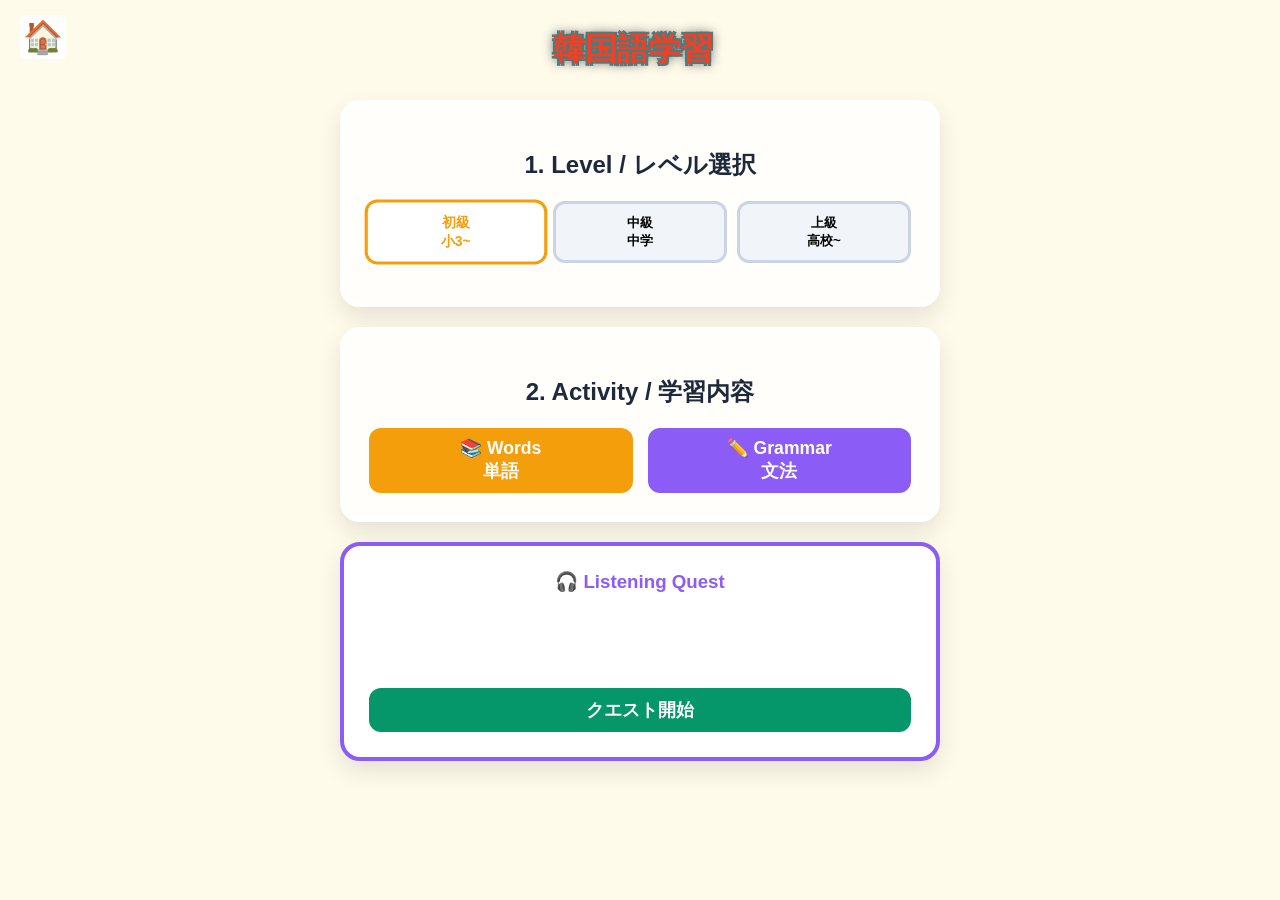
==== index.html @ 15a16f41 "Change the index file’s cords 単語学習ページランダム学習追加 TOPページに発音クエストゲーム学習追加" ====
<!doctype html>
<meta name="google" content="notranslate">
<head>
  <meta charset="UTF-8">
  <meta name="viewport" content="width=device-width, initial-scale=1.0">
  <title>韓国語学習</title>
   <style>
    :root {
      --bg-image: url('https://raw.githubusercontent.com/JSXAGI/korean-study/main/korean.jpeg');
      --bg-color: #fef3c7;
      --surface-color: rgba(255, 255, 255, 0.8);
      --text-color: #1e293b;
      --primary-color: #f59e0b;
      --secondary-color: #8b5cf6;
      --accent-color: #10b981;
      --header-height: 100px;
    }  
    * { box-sizing: border-box; font-family: 'Segoe UI', Meiryo, sans-serif; }
      body, html { 
      margin: 0; 
      padding: 0; /* paddingを0にして、container側で調整します */
      min-height: 100vh;
      background-color: var(--bg-color);
      background-image: var(--bg-image);
      background-size: cover;
      background-position: left 20% center !important;
      background-attachment: fixed; /* 背景を固定 */
      background-repeat: no-repeat;
      color: var(--text-color); 
      overflow-x: hidden; 
      }

    .app-header {
      position: fixed; top: 0; left: 0; right: 0; height: var(--header-height);
      background-color: #ffffff00; display: flex; align-items: center; padding: 0 0px;
	  }
	  .home-link {
	  pointer-events: auto;
      position: absolute !important;
      left: 20px !important; /* 50だと寄りすぎなので20に */
      top: 15px !important;
      background: white; color: var(--primary-color); padding: 3px 3px; border-radius: 5px;
      font-weight: bold; font-size: 2rem; border: none; cursor: pointer; display: flex; align-items: center; gap: 8px;
	  }

    .main-content { margin-top: calc(var(--header-height) + 20px); padding: 100px; max-width: 800px; margin: auto; }
    
	.card { background: var(--surface-color); border-radius: 20px; padding: 25px; box-shadow: 0 10px 25px rgba(0,0,0,0.1); border: 4px solid #fff; margin-bottom: 20px; }
    
    .level-selector { display: grid; grid-template-columns: repeat(3, 1fr); gap: 10px; margin: 15px 0; }
    .btn-lvl { padding: 10px; border-radius: 12px; border: 3px solid #cbd5e1; font-weight: bold; cursor: pointer; background: #f1f5f9; }
    .btn-lvl.active { border-color: var(--primary-color); background: white; color: var(--primary-color); transform: scale(1.05); }
    .btn { cursor: pointer; border: none; border-radius: 12px; padding: 10px; font-weight: bold; font-size: 1.1rem; 
	display: inline-flex; align-items: center; justify-content: center; transition: 0.2s; }
    .btn-primary { background-color: var(--primary-color); color: white; width: 100%; }
    
    .lang-row { background: #f8fafc; padding: 10px 15px; border-radius: 15px; margin-bottom: 8px; border: 1px solid #e2e8f0; }
    .lang-label { font-size: 0.75rem; color: #64748b; font-weight: bold; }
    .lang-text { font-size: 1.6rem; font-weight: bold; display: flex; justify-content: space-between; align-items: center; }
    /* スピーカーボタンの押しやすさを少し向上（安定版） */
.btn-speak {
  background: #e2e8f0; 
  border: none; 
  padding: 12px 16px !important; /* 少し広げる */
  border-radius: 8px; 
  cursor: pointer; 
  font-size: 1.4rem !important; /* 1.2から1.4へ微増 */
}
    
    .hidden { display: none; }
    .text-center { text-align: center; }
    .badge { padding: 4px 12px; border-radius: 20px; font-size: 0.8rem; background: var(--secondary-color); color: white; margin: 2px; display: inline-block; }
	
	/* --- アクセシビリティ強化：マウスが見えやすい工夫 --- */

/* 1. ボタンにマウスが乗った時に、劇的に色を変えて大きくする */
.btn:hover, .btn-speak:hover {
  background-color: #ff9800 !important; /* 目立つオレンジ色 */
  color: white !important;              /* 文字を白くしてクッキリ */
  transform: scale(1.15);              /* ボタンを1.15倍に拡大 */
  box-shadow: 0 0 25px rgba(255, 152, 0, 0.8); /* オレンジ色の光を放つ */
  z-index: 10;                         /* 他の要素より前に出す */
  transition: all 0.2s ease-in-out;    /* 動きを滑らかに */
}

/* 2. マウスカーソルを常に「指差しマーク」にする（見つけやすくするため） */
body {
  cursor: pointer; 
}

/* 3. 単語や文法の文字サイズを少しだけ大きくして、読みやすくする */
.lang-text {
  font-size: 1.25rem;
  font-weight: 500;
}

/* --- 追加のアクセシビリティ改善：コントラストとボタン強化 --- */

/* 1. 【単語学習】下の「←」「Next」ボタンを巨大化してクッキリさせる */
#vocabulary-view .btn {
  font-size: 1.6rem !important; /* 矢印と文字を大きく */
  font-weight: 800 !important; /* 極太にする */
  padding: 20px 10px !important;
  border: 3px solid #64748b !important; /* 濃いグレーの枠線で存在感を出す */
  background-color: #ffffff !important; /* 背景を白にしてコントラストを上げる */
  color: #1e293b !important;
}

/* 3. 【文法学習】英語部分の読みやすさを改善 */
[id^="g-en-"] {
  font-family: 'Verdana', 'Arial', sans-serif !important;
  font-weight: 700 !important; /* 太字に */
  color: #0f172a !important;   /* 真っ黒に近い紺 */
  display: inline-block;
  margin-left: 5px;
}

/* 4. 文法カード内の説明文（日本語）を読みやすく */
.card div[style*="color: #444"], 
.card span[style*="color: #666"] {
  color: #1e293b !important; /* 文字色を濃く */
  font-size: 1.1rem !important; /* 少し大きく */
  line-height: 1.6 !important; /* 行間を広げて読みやすく */
}

/* 5. ボディの背景を少しだけ落ち着かせて眩しさを抑える（任意） */
body {
  background-color: #fffbeb !important; /* 柔らかいクリーム色（#fef3c7より少し白に近い） */
}
/* --- アクセシビリティ最終調整：コントラストと巨大ボタン --- */

/* 1. 【単語学習】ボタンを「見やすく、かつ、うるさくない」デザインに改善 */
#vocabulary-view .btn {
  font-size: 1.3rem !important;  /* 少しサイズを落とす */
  font-weight: 700 !important;   /* 適度な太字 */
  padding: 12px 18px !important;
  border: 2px solid #94a3b8 !important; /* 枠線を細く、色をマイルドに */
  background-color: rgba(255, 255, 255, 0.9) !important; /* わずかに透明感 */
  color: #334155 !important;    /* 落ち着いた濃いグレー */
  min-width: 150px;
  box-shadow: 0 4px 6px rgba(0,0,0,0.05); /* 影を柔らかく */
  letter-spacing: 1px;
}

/* マウスが乗った時だけ、元気に反応するようにする */
#vocabulary-view .btn:hover {
  background-color: #f59e0b !important; /* 乗った時だけオレンジに */
  color: white !important;
  border-color: #f59e0b !important;
}

/* 2. 【文法学習】韓国語（メイン）をシャープで見やすく調整 */
[id^="g-ko-"] {
  color: #9a3412 !important;    /* 視認性の高い濃い色 */
  font-size: 1.5rem !important; /* ほどよい大きさに微調整 */
  font-weight: 600 !important;  /* ★太さを抑えて文字の潰れを防止 */
  letter-spacing: 0.05em !important; /* ★文字の間隔を広げてクッキリさせる */
  display: block;
  line-height: 1.4;
  margin: 5px 0;
}

/* 3. 【文法学習】英語（米語）をクッキリした紺色に */
[id^="g-en-"] {
  font-family: 'Verdana', sans-serif !important;
  font-weight: 700 !important;
  color: #1e3a8a !important;    /* 濃い青 */
}

/* 4. 【文法学習】韓国語の「解説文（日本語）」を真っ黒にして読みやすく */
.card span[style*="color: #666"],
.card div[style*="margin-top: 10px"] span {
  color: #000000 !important;    /* 最高のコントラスト（黒） */
  font-size: 1.2rem !important; /* 文字サイズをアップ */
  font-weight: 500 !important;
  line-height: 1.6 !important;
}
/* --- 文法カードのタイトル（「基本の挨拶」など）をクッキリさせる --- */

/* タイトル部分の透明度をなくし、背景色をつけて目立たせる */
.card div[style*="font-size: 0.8rem"] {
  font-size: 1.1rem !important;    /* 文字を大きく */
  color: #ffffff !important;       /* 文字は白 */
  background-color: #8b5cf6 !important; /* 背景を紫（セカンダリーカラー）に */
  display: inline-block;
  padding: 4px 12px;
  border-radius: 8px;
  opacity: 1 !important;           /* 透明度を解除してハッキリ */
  margin-bottom: 12px !important;
  font-weight: bold !important;
  box-shadow: 2px 2px 4px rgba(0,0,0,0.1);
}
/* --- スマホ専用：デザイン修正（原本コピー用） --- */
@media screen and (max-width: 600px) {
    /* 1. 画面全体の余白を削る（PC用の40pxが広すぎたため） */
    body, html { padding: 0 !important; }
    .main-content { padding: 10px 5px !important; margin-top: 80px !important; }

    /* 2. ヘッダーの「終了方法」ボックスをスマホでは完全に隠す */
    .app-header div[style*="width: 650px"] {
        display: none !important;
    }

    /* 3. 白いカードの固定高さを解除（これで重なりが消えます） */
    .card {
        width: 95% !important;
        height: auto !important;
        min-height: auto !important;
        padding: 20px 10px !important;
        margin: 10px auto !important;
        display: block !important;
    }

    /* 4. レベル選択（初級・中級・上級）を横長の大きなボタンにして並べる */
    .level-selector {
        display: flex !important;
        flex-direction: column !important;
        gap: 12px !important;
        height: auto !important;
        writing-mode: horizontal-tb !important;
    }

    .btn-lvl {
        width: 100% !important;
        height: 75px !important; /* 押しやすい高さ */
        min-height: 75px !important;
        writing-mode: horizontal-tb !important;
        font-size: 1.25rem !important;
        display: flex !important;
        align-items: center !important;
        justify-content: center !important;
        border-radius: 12px !important;
        position: static !important; /* 重なり防止 */
        transform: none !important;
        margin: 0px !important;
    }

    /* 5. 下の「単語・文法」ボタンを横並びで大きく */
    .activity-select {
        display: flex !important;
        flex-direction: row !important;
        gap: 10px !important;
        width: 100% !important;
    }

    .btn-act {
        width: 48% !important;
        height: 120px !important;
        font-size: 1.1rem !important;
    }

    /* 6. おまじない：タップ時の青い影と枠を消す */
    button, .audio-btn, .nav-btn {
        -webkit-tap-highlight-color: transparent;
        outline: none;
    }

    /* 7. 中学生向けの洗練された文字サイズ調整 */
    .display-word, .kiswahili-text {
        font-size: 1.3rem !important;
        line-height: 1.3 !important;
        color: #5d4037 !important;
    }

    .language-label {
        font-size: 0.7rem !important;
        color: #999 !important;
        margin-bottom: 2px !important;
    }
} /* ← ここで600px以下の設定を閉じます */
	/* ここから下を既存の style の最後に追加してください */

@media screen and (max-width: 480px) {
    /* スマホ版だけの特別な設定 */
    
    body {
        padding: 10px; /* 画面端の余白を少し詰める */
        background-color: #fcfaf5; /* 優しい色に */
    }

    /* 文字を全体的に少し小さく、上品に */
    h2, .level-select-title {
        font-size: 1.1rem !important;
        margin-bottom: 15px !important;
    }

    /* 各カードの調整 */
    #words-page .card, #grammar-page .card, .level-card {
        padding: 18px !important;
        border-radius: 15px !important;
        box-shadow: 0 4px 12px rgba(0,0,0,0.05) !important;
    }

    /* 単語・例文の文字サイズを「中学生向け」に微調整 */
    .display-word, .kiswahili-text {
        font-size: 1.3rem !important; /* 少し小さく */
        line-height: 1.3 !important;
        color: #5d4037 !important; /* 濃い茶色で知的に */
    }

    /* ラベル（English, 日本語など）を控えめに */
    .language-label {
        font-size: 0.7rem !important;
        color: #999 !important;
        margin-bottom: 2px !important;
    }

    /* ボタン類をスッキリさせる */
    .btn, .nav-btn {
        padding: 8px 15px !important;
        font-size: 0.9rem !important;
        border-radius: 8px !important;
    }

    /* スピーカーアイコンのサイズ調整 */
    .audio-icon {
        width: 32px !important;
        height: 32px !important;
    }
}
    /* クエストエリア */
    #quest-area { border: 4px solid var(--secondary-color); background: #fff; }
	
  </style>
  <meta name="viewport" content="width=device-width, initial-scale=1.0, maximum-scale=1.0, user-scalable=no">
</head>

<body>
 <header class="app-header">
    <button class="home-link" onclick="showView('home')">
      🏠
    </button>
    
    <div style="flex-grow: 1; text-align: center; color: #EF4123; text-shadow: 2px 2px 0px #4d7b80, 2px -2px 0px #4d7b80, -2px 2px 0px #4d7b80, -2px -2px 0px #4d7b80, 0px 0px 12px rgba(0,0,0,0.9); font-weight: bold; font-size: 2rem; margin-right: 15px;" id="mode-title">韓国語学習</div>
  </header>

<main class="main-content">
    <div id="home-view">
      <div class="card text-center">
        <h2>1. Level / レベル選択</h2>
        <div class="level-selector">
          <button class="btn-lvl active" id="lvl-Beginner" onclick="setLevel('Beginner')">初級<br>小3~</button>
          <button class="btn-lvl" id="lvl-Intermediate" onclick="setLevel('Intermediate')">中級<br>中学</button>
          <button class="btn-lvl" id="lvl-Advanced" onclick="setLevel('Advanced')">上級<br>高校~</button>
        </div>
      </div>
      <div class="card text-center">
        <h2>2. Activity / 学習内容</h2>
        <div style="display: grid; grid-template-columns: 1fr 1fr; gap: 15px;">
          <button class="btn btn-primary" onclick="showView('vocabulary')">📚 Words<br>単語</button>
          <button class="btn btn-primary" style="background-color: var(--secondary-color);" onclick="showView('grammar-choice')">✏️ Grammar<br>文法</button>
        </div>
      </div>

      <div id="quest-area" class="card text-center">
        <h3 style="margin:0; color:var(--secondary-color);">🎧 Listening Quest</h3>
        <div id="q-box" style="margin: 15px 0; font-size: 1.2rem; min-height: 50px;"></div>
        <div id="a-grid" style="display: grid; grid-template-columns: 1fr 1fr; gap: 10px;"></div>
        <button id="q-start" class="btn btn-primary" style="background:#059669; margin-top:15px;" onclick="startQuest()">クエスト開始</button>
      </div>
    </div> <div id="vocabulary-view" class="hidden">
      <div class="card text-center">
        <div><span class="badge" id="v-lvl-badge"></span><span class="badge" id="v-cat-badge" style="background:var(--accent-color)"></span></div>
        <div id="v-emoji" style="font-size: 5rem; margin: 0px 0;"></div>
        <div class="lang-row"><div class="lang-label">English</div><div class="lang-text"><span id="v-en"></span><button class="btn-speak" onclick="speak('en')">🔊</button></div></div>
        <div class="lang-row"><div class="lang-label">韓国語(ハングル)</div><div class="lang-text"><span id="v-ko"></span><button class="btn-speak" onclick="speak('ko')">🔊</button></div></div>
        <div class="lang-row"><div class="lang-label">日本語</div><div class="lang-text"><span id="v-ja"></span><button class="btn-speak" onclick="speak('ja')">🔊</button></div></div>
        <div style="display: grid; grid-template-columns: 1fr 2fr; gap: 5px; margin-top: 5px;">
          <button class="btn" style="background: #e2e8f0;" onclick="changeWord(-1)">◀ BACK</button>
<button class="btn" style="background: #fef3c7;" onclick="shuffleWords()">🔀 SHUFFLE</button>
<button class="btn btn-primary" onclick="changeWord(1)">NEXT ▶</button>
        </div>
      </div>
    </div>

    <div id="grammar-choice-view" class="hidden">
      <div class="card text-center">
        <h2>文法レベルを選んでください</h2>
        <div style="display: grid; gap: 10px; margin-top: 20px;">
          <button class="btn btn-primary" onclick="setLevel('Beginner'); showView('grammar')">初級文法</button>
          <button class="btn btn-primary" style="background-color: var(--secondary-color);" onclick="setLevel('Intermediate'); showView('grammar')">中級文法</button>
          <button class="btn btn-primary" style="background-color: var(--accent-color);" onclick="setLevel('Advanced'); showView('grammar')">上級文法</button>
          <button class="btn" style="background: #e2e8f0; margin-top: 10px;" onclick="showView('home')">戻る</button>
        </div>
      </div>
    </div>

    <div id="grammar-view" class="hidden">
      <div class="card">
        <div style="display: flex; justify-content: space-between; align-items: center; margin-bottom: 15px;">
           <button class="btn" style="padding: 5px 15px; background: #e2e8f0;" onclick="showView('grammar-choice')">← 戻る</button>
           <span class="badge" id="g-lvl-badge"></span>
        </div>
        <div id="grammar-list"></div>
      </div>
    </div>
  </main>

<script>
/* ================= 単語データ ================= */
const vocabularyData = [
  /* 初級 */
  { en:"Family",  sw:"가족 gajok", ja:"家族(かぞく)", emoji:"👨‍👩‍👧‍👦", level:"Beginner", category:"Life"},
  { en:"Home",    sw:"집 jip",     ja:"家(いえ)",     emoji:"🏠", level:"Beginner", category:"Life"},
  { en:"Kitchen", sw:"부엌 bueok",  ja:"台所(だいどころ)", emoji:"🍳", level:"Beginner", category:"Life"},
  { en:"Window",  sw:"창문 changmun", ja:"窓(まど)", emoji:"🪟", level:"Beginner", category:"Life"},
  { en:"Door",    sw:"문 mun",     ja:"扉(とびら)",   emoji:"🚪", level:"Beginner", category:"Life"},
 
  { en:"Father", sw:"아버지 abeoji", ja:"父(ちち)", emoji:"👨", level:"Beginner", category:"Family"},
  { en:"Mother", sw:"어머니 eomeoni", ja:"母(はは)", emoji:"👩", level:"Beginner", category:"Family"},
  { en:"Child", sw:"아이 ai", ja:"子供(こども)", emoji:"🧒", level:"Beginner", category:"Family"},
  { en:"Friend", sw:"친구 chingu", ja:"友達(ともだち)", emoji:"🤝", level:"Beginner", category:"Life"},
  { en:"Teacher", sw:"선생님 seonsaengnim", ja:"先生(せんせい)", emoji:"👩‍🏫", level:"Beginner", category:"Education"},

  { en:"Student", sw:"학생 haksaeng", ja:"学生(がくせい)", emoji:"🎓", level:"Beginner", category:"Education"},
  { en:"Book", sw:"책 chaek", ja:"本(ほん)", emoji:"📘", level:"Beginner", category:"Object"},
  { en:"Pen", sw:"펜 pen", ja:"ペン", emoji:"🖊️", level:"Beginner", category:"Object"},
  { en:"Desk", sw:"책상 chaeksang", ja:"机(つくえ)", emoji:"🪑", level:"Beginner", category:"Object"},
  { en:"Chair", sw:"의자 uija", ja:"椅子(いす)", emoji:"💺", level:"Beginner", category:"Object"},

  { en:"Food", sw:"음식 eumsik", ja:"食べ物(たべもの)", emoji:"🍚", level:"Beginner", category:"Life"},
  { en:"Water", sw:"물 mul", ja:"水(みず)", emoji:"💧", level:"Beginner", category:"Life"},
  { en:"Rice", sw:"밥 bap", ja:"ご飯(ごはん)", emoji:"🍚", level:"Beginner", category:"Life"},
  { en:"Bread", sw:"빵 ppang", ja:"パン", emoji:"🍞", level:"Beginner", category:"Life"},
  { en:"Fruit", sw:"과일 gwail", ja:"果物(くだもの)", emoji:"🍎", level:"Beginner", category:"Life"},

  { en:"Morning", sw:"아침 achim", ja:"朝(あさ)", emoji:"🌅", level:"Beginner", category:"Time"},
  { en:"Night", sw:"밤 bam", ja:"夜(よる)", emoji:"🌙", level:"Beginner", category:"Time"},
  { en:"Today", sw:"오늘 oneul", ja:"今日(きょう)", emoji:"📅", level:"Beginner", category:"Time"},
  { en:"Tomorrow", sw:"내일 naeil", ja:"明日(あした)", emoji:"📆", level:"Beginner", category:"Time"},
  { en:"Now", sw:"지금 jigeum", ja:"今(いま)", emoji:"⏱️", level:"Beginner", category:"Time"},
  
  { en:"School", sw:"학교 hakgyo", ja:"学校(がっこう)", emoji:"🏫", level:"Beginner", category:"Education"},
  { en:"Company", sw:"회사 hoesa", ja:"会社(かいしゃ)", emoji:"🏢", level:"Beginner", category:"Work"},
  { en:"Work", sw:"일 il", ja:"仕事(しごと)", emoji:"💼", level:"Beginner", category:"Work"},
  { en:"Job", sw:"직업 jig-eop", ja:"職業(しょくぎょう)", emoji:"🧑‍💼", level:"Beginner", category:"Work"},
  { en:"Money", sw:"돈 don", ja:"お金(おかね)", emoji:"💰", level:"Beginner", category:"Life"},

  { en:"Shop", sw:"가게 gage", ja:"店(みせ)", emoji:"🏪", level:"Beginner", category:"Life"},
  { en:"Market", sw:"시장 sijang", ja:"市場(いちば)", emoji:"🛒", level:"Beginner", category:"Life"},
  { en:"Street", sw:"거리 geori", ja:"通り(とおり)", emoji:"🛣️", level:"Beginner", category:"Place"},
  { en:"City", sw:"도시 dosi", ja:"都市(とし)", emoji:"🏙️", level:"Beginner", category:"Place"},
  { en:"Country", sw:"나라 nara", ja:"国(くに)", emoji:"🌏", level:"Beginner", category:"Place"},

  { en:"Bus", sw:"버스 beoseu", ja:"バス", emoji:"🚌", level:"Beginner", category:"Transport"},
  { en:"Train", sw:"기차 gicha", ja:"電車(でんしゃ)", emoji:"🚆", level:"Beginner", category:"Transport"},
  { en:"Car", sw:"자동차 jadongcha", ja:"車(くるま)", emoji:"🚗", level:"Beginner", category:"Transport"},
  { en:"Road", sw:"길 gil", ja:"道(みち)", emoji:"🛤️", level:"Beginner", category:"Transport"},
  { en:"Station", sw:"역 yeok", ja:"駅(えき)", emoji:"🚉", level:"Beginner", category:"Transport"},

  { en:"Hospital", sw:"병원 byeongwon", ja:"病院(びょういん)", emoji:"🏥", level:"Beginner", category:"Life"},
  { en:"Doctor", sw:"의사 uisa", ja:"医者(いしゃ)", emoji:"🧑‍⚕️", level:"Beginner", category:"Life"},
  { en:"Medicine", sw:"약 yak", ja:"薬(くすり)", emoji:"💊", level:"Beginner", category:"Life"},
  { en:"Rest", sw:"쉬다 swida", ja:"休む(やすむ)", emoji:"🛌", level:"Beginner", category:"Life"},
  { en:"Sleep", sw:"자다 jada", ja:"寝る(ねる)", emoji:"😴", level:"Beginner", category:"Life"},

  { en:"Morning", sw:"아침 achim", ja:"朝(あさ)", emoji:"🌅", level:"Beginner", category:"Time"},
  { en:"Noon", sw:"점심 jeomsim", ja:"昼(ひる)", emoji:"☀️", level:"Beginner", category:"Time"},
  { en:"Evening", sw:"저녁 jeonyeok", ja:"夕方(ゆうがた)", emoji:"🌇", level:"Beginner", category:"Time"},
  { en:"Night", sw:"밤 bam", ja:"夜(よる)", emoji:"🌙", level:"Beginner", category:"Time"},
  { en:"Week", sw:"주 ju", ja:"週(しゅう)", emoji:"📆", level:"Beginner", category:"Time"},

  { en:"Day", sw:"날 nal", ja:"日(ひ)", emoji:"📅", level:"Beginner", category:"Time"},
  { en:"Month", sw:"달 dal", ja:"月(つき)", emoji:"🗓️", level:"Beginner", category:"Time"},
  { en:"Year", sw:"년 nyeon", ja:"年(とし)", emoji:"📘", level:"Beginner", category:"Time"},
  { en:"Today", sw:"오늘 oneul", ja:"今日(きょう)", emoji:"📍", level:"Beginner", category:"Time"},
  { en:"Tomorrow", sw:"내일 naeil", ja:"明日(あした)", emoji:"➡️", level:"Beginner", category:"Time"},

  { en:"Yes", sw:"네 ne", ja:"はい", emoji:"⭕", level:"Beginner", category:"Expression"},
  { en:"No", sw:"아니요 aniyo", ja:"いいえ", emoji:"❌", level:"Beginner", category:"Expression"},
  { en:"Hello", sw:"안녕하세요 annyeonghaseyo", ja:"こんにちは", emoji:"👋", level:"Beginner", category:"Expression"},
  { en:"Thank you", sw:"감사합니다 gamsahamnida", ja:"ありがとうございます", emoji:"🙏", level:"Beginner", category:"Expression"},
  { en:"Sorry", sw:"죄송합니다 joesonghamnida", ja:"すみません", emoji:"🙇", level:"Beginner", category:"Expression"},

  { en:"Morning", sw:"아침 achim", ja:"朝(あさ)", emoji:"🌅", level:"Beginner", category:"Time"},
  { en:"Night", sw:"밤 bam", ja:"夜(よる)", emoji:"🌙", level:"Beginner", category:"Time"},
  { en:"Friend", sw:"친구 chingu", ja:"友だち(ともだち)", emoji:"🧑‍🤝‍🧑", level:"Beginner", category:"People"},
  { en:"Teacher", sw:"선생님 seonsaengnim", ja:"先生(せんせい)", emoji:"👩‍🏫", level:"Beginner", category:"People"},
  { en:"Student", sw:"학생 haksaeng", ja:"学生(がくせい)", emoji:"🎒", level:"Beginner", category:"People"},

  { en:"Food", sw:"음식 eumsik", ja:"食べ物(たべもの)", emoji:"🍽️", level:"Beginner", category:"Food"},
  { en:"Rice", sw:"밥 bap", ja:"ご飯(ごはん)", emoji:"🍚", level:"Beginner", category:"Food"},
  { en:"Water", sw:"물 mul", ja:"水(みず)", emoji:"💧", level:"Beginner", category:"Food"},
  { en:"Tea", sw:"차 cha", ja:"お茶(おちゃ)", emoji:"🍵", level:"Beginner", category:"Food"},
  { en:"Milk", sw:"우유 uyu", ja:"牛乳(ぎゅうにゅう)", emoji:"🥛", level:"Beginner", category:"Food"},

  { en:"Walk", sw:"걷다 geotda", ja:"歩く(あるく)", emoji:"🚶", level:"Beginner", category:"Action"},
  { en:"Run", sw:"달리다 dallida", ja:"走る(はしる)", emoji:"🏃", level:"Beginner", category:"Action"},
  { en:"Eat", sw:"먹다 meokda", ja:"食べる(たべる)", emoji:"🍴", level:"Beginner", category:"Action"},
  { en:"Drink", sw:"마시다 masida", ja:"飲む(のむ)", emoji:"🥤", level:"Beginner", category:"Action"},
  { en:"Sleep", sw:"자다 jada", ja:"寝る(ねる)", emoji:"😴", level:"Beginner", category:"Action"},

  { en:"Happy", sw:"행복하다 haengbokhada", ja:"幸せ(しあわせ)", emoji:"😊", level:"Beginner", category:"Feeling"},
  { en:"Sad", sw:"슬프다 seulpeuda", ja:"悲しい(かなしい)", emoji:"😢", level:"Beginner", category:"Feeling"},
  { en:"Hot", sw:"덥다 deopda", ja:"暑い(あつい)", emoji:"🔥", level:"Beginner", category:"Feeling"},
  { en:"Cold", sw:"춥다 chupda", ja:"寒い(さむい)", emoji:"❄️", level:"Beginner", category:"Feeling"},
  { en:"Busy", sw:"바쁘다 bappeuda", ja:"忙しい(いそがしい)", emoji:"⏰", level:"Beginner", category:"Feeling"},

  { en:"Car", sw:"차 cha", ja:"車(くるま)", emoji:"🚗", level:"Beginner", category:"Object"},
  { en:"Bus", sw:"버스 beoseu", ja:"バス", emoji:"🚌", level:"Beginner", category:"Object"},
  { en:"Train", sw:"기차 gicha", ja:"電車(でんしゃ)", emoji:"🚆", level:"Beginner", category:"Object"},
  { en:"Phone", sw:"전화 jeonhwa", ja:"電話(でんわ)", emoji:"📱", level:"Beginner", category:"Object"},
  { en:"Bag", sw:"가방 gabang", ja:"かばん", emoji:"👜", level:"Beginner", category:"Object"},

  { en:"School", sw:"학교 hakgyo", ja:"学校(がっこう)", emoji:"🏫", level:"Beginner", category:"Place"},
  { en:"Hospital", sw:"병원 byeongwon", ja:"病院(びょういん)", emoji:"🏥", level:"Beginner", category:"Place"},
  { en:"Store", sw:"가게 gage", ja:"店(みせ)", emoji:"🏪", level:"Beginner", category:"Place"},
  { en:"Street", sw:"거리 geori", ja:"通り(とおり)", emoji:"🛣️", level:"Beginner", category:"Place"},
  { en:"Park", sw:"공원 gongwon", ja:"公園(こうえん)", emoji:"🌳", level:"Beginner", category:"Place"},

  { en:"Open", sw:"열다 yeolda", ja:"開ける(あける)", emoji:"🔓", level:"Beginner", category:"Action"},
  { en:"Close", sw:"닫다 datda", ja:"閉める(しめる)", emoji:"🔒", level:"Beginner", category:"Action"},
  { en:"Buy", sw:"사다 sada", ja:"買う(かう)", emoji:"🛍️", level:"Beginner", category:"Action"},
  { en:"Sell", sw:"팔다 palda", ja:"売る(うる)", emoji:"💰", level:"Beginner", category:"Action"},
  { en:"Wait", sw:"기다리다 gidarida", ja:"待つ(まつ)", emoji:"⏳", level:"Beginner", category:"Action"},

  { en:"Easy", sw:"쉽다 swipda", ja:"簡単(かんたん)", emoji:"👌", level:"Beginner", category:"Feeling"},
  { en:"Difficult", sw:"어렵다 eoryeopda", ja:"難しい(むずかしい)", emoji:"🤔", level:"Beginner", category:"Feeling"},
  { en:"Fast", sw:"빠르다 ppareuda", ja:"速い(はやい)", emoji:"⚡", level:"Beginner", category:"Feeling"},
  { en:"Slow", sw:"느리다 neurida", ja:"遅い(おそい)", emoji:"🐢", level:"Beginner", category:"Feeling"},
  { en:"Same", sw:"같다 gatda", ja:"同じ(おなじ)", emoji:"🟰", level:"Beginner", category:"Feeling"},

  /* 中級 */
  { en:"School", sw:"학교 hakgyo", ja:"学校(がっこう)", emoji:"🏫", level:"Intermediate", category:"Education"},
  { en:"Time",   sw:"시간 sigan",  ja:"時間(じかん)", emoji:"⏰", level:"Intermediate", category:"Abstract"},
  { en:"Travel", sw:"여행 yeohaeng", ja:"旅行(りょこう)", emoji:"✈️", level:"Intermediate", category:"Life"},
  { en:"Work",   sw:"일 il",       ja:"仕事(しごと)", emoji:"💼", level:"Intermediate", category:"Life"},
  { en:"Money",  sw:"돈 don",      ja:"お金(おかね)", emoji:"💰", level:"Intermediate", category:"Life"},

  { en:"Culture", sw:"문화 munhwa", ja:"文化(ぶんか)", emoji:"🎭", level:"Intermediate", category:"Society"},
  { en:"History", sw:"역사 yeoksa", ja:"歴史(れきし)", emoji:"📜", level:"Intermediate", category:"Society"},
  { en:"Tradition", sw:"전통 jeontong", ja:"伝統(でんとう)", emoji:"🏮", level:"Intermediate", category:"Society"},
  { en:"Language", sw:"언어 eoneo", ja:"言語(げんご)", emoji:"🗣️", level:"Intermediate", category:"Society"},
  { en:"Education", sw:"교육 gyoyuk", ja:"教育(きょういく)", emoji:"🎓", level:"Intermediate", category:"Education"},

  { en:"University", sw:"대학교 daehakgyo", ja:"大学(だいがく)", emoji:"🏫", level:"Intermediate", category:"Education"},
  { en:"Research", sw:"연구 yeongu", ja:"研究(けんきゅう)", emoji:"🔬", level:"Intermediate", category:"Education"},
  { en:"Knowledge", sw:"지식 jisik", ja:"知識(ちしき)", emoji:"🧠", level:"Intermediate", category:"Education"},
  { en:"Experience", sw:"경험 gyeongheom", ja:"経験(けいけん)", emoji:"📘", level:"Intermediate", category:"Education"},
  { en:"Skill", sw:"기술 gisul", ja:"技能(ぎのう)", emoji:"🛠️", level:"Intermediate", category:"Education"},

  { en:"Meeting", sw:"회의 hoeui", ja:"会議(かいぎ)", emoji:"📊", level:"Intermediate", category:"Work"},
  { en:"Project", sw:"프로젝트 peurojekteu", ja:"企画(きかく)", emoji:"📁", level:"Intermediate", category:"Work"},
  { en:"Plan", sw:"계획 gyehoek", ja:"計画(けいかく)", emoji:"📝", level:"Intermediate", category:"Work"},
  { en:"Schedule", sw:"일정 iljeong", ja:"予定(よてい)", emoji:"📅", level:"Intermediate", category:"Work"},
  { en:"Deadline", sw:"마감 magam", ja:"締切(しめきり)", emoji:"⏰", level:"Intermediate", category:"Work"},

  { en:"Responsibility", sw:"책임 chaegim", ja:"責任(せきにん)", emoji:"⚖️", level:"Intermediate", category:"Work"},
  { en:"Decision", sw:"결정 gyeoljeong", ja:"決定(けってい)", emoji:"✅", level:"Intermediate", category:"Work"},
  { en:"Agreement", sw:"합의 habui", ja:"合意(ごうい)", emoji:"🤝", level:"Intermediate", category:"Work"},
  { en:"Result", sw:"결과 gyeolgwa", ja:"結果(けっか)", emoji:"📈", level:"Intermediate", category:"Work"},
  { en:"Improvement", sw:"개선 gaeseon", ja:"改善(かいぜん)", emoji:"📊", level:"Intermediate", category:"Work"},

  { en:"Relationship", sw:"관계 gwangye", ja:"関係(かんけい)", emoji:"🔗", level:"Intermediate", category:"Life"},
  { en:"Trust", sw:"신뢰 silloe", ja:"信頼(しんらい)", emoji:"🤍", level:"Intermediate", category:"Life"},
  { en:"Respect", sw:"존중 jonjung", ja:"尊重(そんちょう)", emoji:"🙇", level:"Intermediate", category:"Life"},
  { en:"Emotion", sw:"감정 gamjeong", ja:"感情(かんじょう)", emoji:"💗", level:"Intermediate", category:"Life"},
  { en:"Stress", sw:"스트레스 seuteureseu", ja:"ストレス", emoji:"😣", level:"Intermediate", category:"Life"},

  { en:"Health", sw:"건강 geongang", ja:"健康(けんこう)", emoji:"💪", level:"Intermediate", category:"Life"},
  { en:"Exercise", sw:"운동 undong", ja:"運動(うんどう)", emoji:"🏃", level:"Intermediate", category:"Life"},
  { en:"Diet", sw:"식단 sikdan", ja:"食事管理(しょくじ)", emoji:"🥗", level:"Intermediate", category:"Life"},
  { en:"Habit", sw:"습관 seupgwan", ja:"習慣(しゅうかん)", emoji:"🔁", level:"Intermediate", category:"Life"},
  { en:"Balance", sw:"균형 gyunhyeong", ja:"均衡(きんこう)", emoji:"⚖️", level:"Intermediate", category:"Life"},

  { en:"Society", sw:"사회 sahoe", ja:"社会(しゃかい)", emoji:"🌍", level:"Intermediate", category:"Society"},
  { en:"Economy", sw:"경제 gyeongje", ja:"経済(けいざい)", emoji:"💹", level:"Intermediate", category:"Society"},
  { en:"Politics", sw:"정치 jeongchi", ja:"政治(せいじ)", emoji:"🏛️", level:"Intermediate", category:"Society"},
  { en:"Law", sw:"법 beop", ja:"法律(ほうりつ)", emoji:"⚖️", level:"Intermediate", category:"Society"},
  { en:"Environment", sw:"환경 hwangyeong", ja:"環境(かんきょう)", emoji:"🌱", level:"Intermediate", category:"Society"},

  { en:"Technology", sw:"기술 gisul", ja:"技術(ぎじゅつ)", emoji:"💻", level:"Intermediate", category:"Technology"},
  { en:"Internet", sw:"인터넷 inteonet", ja:"インターネット", emoji:"🌐", level:"Intermediate", category:"Technology"},
  { en:"Information", sw:"정보 jeongbo", ja:"情報(じょうほう)", emoji:"ℹ️", level:"Intermediate", category:"Technology"},
  { en:"System", sw:"시스템 siteum", ja:"システム", emoji:"⚙️", level:"Intermediate", category:"Technology"},
  { en:"Data", sw:"데이터 deiteo", ja:"データ", emoji:"📊", level:"Intermediate", category:"Technology"},

  { en:"Problem", sw:"문제 munje", ja:"問題(もんだい)", emoji:"❓", level:"Intermediate", category:"Thinking"},
  { en:"Solution", sw:"해결 haegyeol", ja:"解決(かいけつ)", emoji:"💡", level:"Intermediate", category:"Thinking"},
  { en:"Reason", sw:"이유 iyu", ja:"理由(りゆう)", emoji:"🧩", level:"Intermediate", category:"Thinking"},
  { en:"Opinion", sw:"의견 uigyeon", ja:"意見(いけん)", emoji:"💬", level:"Intermediate", category:"Thinking"},
  { en:"Choice", sw:"선택 seontaek", ja:"選択(せんたく)", emoji:"🔀", level:"Intermediate", category:"Thinking"},

  { en:"Experience", sw:"경험 gyeongheom", ja:"経験(けいけん)", emoji:"📘", level:"Intermediate", category:"Abstract"},
  { en:"Decision", sw:"결정 gyeoljeong", ja:"決定(けってい)", emoji:"✅", level:"Intermediate", category:"Abstract"},
  { en:"Opportunity", sw:"기회 gihoe", ja:"機会(きかい)", emoji:"🚪", level:"Intermediate", category:"Abstract"},
  { en:"Responsibility", sw:"책임 chaegim", ja:"責任(せきにん)", emoji:"🎯", level:"Intermediate", category:"Abstract"},
  { en:"Freedom", sw:"자유 jayu", ja:"自由(じゆう)", emoji:"🕊️", level:"Intermediate", category:"Abstract"},

  { en:"Culture", sw:"문화 munhwa", ja:"文化(ぶんか)", emoji:"🏛️", level:"Intermediate", category:"Society"},
  { en:"History", sw:"역사 yeoksa", ja:"歴史(れきし)", emoji:"📜", level:"Intermediate", category:"Society"},
  { en:"Tradition", sw:"전통 jeontong", ja:"伝統(でんとう)", emoji:"🎎", level:"Intermediate", category:"Society"},
  { en:"Education", sw:"교육 gyoyuk", ja:"教育(きょういく)", emoji:"🎓", level:"Intermediate", category:"Society"},
  { en:"Environment", sw:"환경 hwangyeong", ja:"環境(かんきょう)", emoji:"🌱", level:"Intermediate", category:"Society"},

  { en:"Improve", sw:"개선하다 gaeseonhada", ja:"改善する(かいぜん)", emoji:"📈", level:"Intermediate", category:"Action"},
  { en:"Support", sw:"지원하다 jiwonhada", ja:"支援する(しえん)", emoji:"🤝", level:"Intermediate", category:"Action"},
  { en:"Explain", sw:"설명하다 seolmyeonghada", ja:"説明する(せつめい)", emoji:"🗣️", level:"Intermediate", category:"Action"},
  { en:"Prepare", sw:"준비하다 junbihada", ja:"準備する(じゅんび)", emoji:"🧳", level:"Intermediate", category:"Action"},
  { en:"Manage", sw:"관리하다 gwanrihada", ja:"管理する(かんり)", emoji:"📋", level:"Intermediate", category:"Action"},

  { en:"Success", sw:"성공 seonggong", ja:"成功(せいこう)", emoji:"🏆", level:"Intermediate", category:"Result"},
  { en:"Failure", sw:"실패 silpae", ja:"失敗(しっぱい)", emoji:"❌", level:"Intermediate", category:"Result"},
  { en:"Challenge", sw:"도전 dojeon", ja:"挑戦(ちょうせん)", emoji:"🔥", level:"Intermediate", category:"Result"},
  { en:"Growth", sw:"성장 seongjang", ja:"成長(せいちょう)", emoji:"🌱", level:"Intermediate", category:"Result"},
  { en:"Change", sw:"변화 byeonhwa", ja:"変化(へんか)", emoji:"🔄", level:"Intermediate", category:"Result"},
 
  { en:"Analysis", sw:"분석 bunseok", ja:"分析(ぶんせき)", emoji:"📊", level:"Intermediate", category:"Thinking"},
  { en:"Comparison", sw:"비교 bigyo", ja:"比較(ひかく)", emoji:"⚖️", level:"Intermediate", category:"Thinking"},
  { en:"Conclusion", sw:"결론 gyeollon", ja:"結論(けつろん)", emoji:"📌", level:"Intermediate", category:"Thinking"},
  { en:"Reason", sw:"이유 iyu", ja:"理由(りゆう)", emoji:"💡", level:"Intermediate", category:"Thinking"},
  { en:"Purpose", sw:"목적 mokjeok", ja:"目的(もくてき)", emoji:"🎯", level:"Intermediate", category:"Thinking"},

  { en:"Policy", sw:"정책 jeongchaek", ja:"政策(せいさく)", emoji:"📑", level:"Intermediate", category:"Society"},
  { en:"Agreement", sw:"합의 hapi", ja:"合意(ごうい)", emoji:"🤝", level:"Intermediate", category:"Society"},
  { en:"Conflict", sw:"갈등 galdeung", ja:"対立(たいりつ)", emoji:"⚔️", level:"Intermediate", category:"Society"},
  { en:"Community", sw:"공동체 gongdongche", ja:"共同体(きょうどうたい)", emoji:"🏘️", level:"Intermediate", category:"Society"},
  { en:"Participation", sw:"참여 chamyeo", ja:"参加(さんか)", emoji:"🧩", level:"Intermediate", category:"Society"},

  { en:"Expand", sw:"확대하다 hwakdaehada", ja:"拡大する(かくだい)", emoji:"🔍", level:"Intermediate", category:"Action"},
  { en:"Reduce", sw:"줄이다 jurida", ja:"減らす(へらす)", emoji:"➖", level:"Intermediate", category:"Action"},
  { en:"Maintain", sw:"유지하다 yujihada", ja:"維持する(いじ)", emoji:"🛠️", level:"Intermediate", category:"Action"},
  { en:"Negotiate", sw:"협상하다 hyeopsanghada", ja:"交渉する(こうしょう)", emoji:"🗣️", level:"Intermediate", category:"Action"},
  { en:"Resolve", sw:"해결하다 haegyeolhada", ja:"解決する(かいけつ)", emoji:"✔️", level:"Intermediate", category:"Action"},

  { en:"Efficiency", sw:"효율 hyoyul", ja:"効率(こうりつ)", emoji:"⚙️", level:"Intermediate", category:"Result"},
  { en:"Stability", sw:"안정 anjeong", ja:"安定(あんてい)", emoji:"🧱", level:"Intermediate", category:"Result"},
  { en:"Risk", sw:"위험 wiheom", ja:"危険(きけん)", emoji:"⚠️", level:"Intermediate", category:"Result"},
  { en:"Benefit", sw:"이익 iik", ja:"利益(りえき)", emoji:"💎", level:"Intermediate", category:"Result"},
  { en:"Loss", sw:"손실 sonsil", ja:"損失(そんしつ)", emoji:"📉", level:"Intermediate", category:"Result"},

{ en:"Meeting", sw:"회의 hoeui", ja:"会議", emoji:"🧑‍💼", level:"Intermediate", category:"Work"},
{ en:"Schedule", sw:"일정 iljeong", ja:"予定", emoji:"📅", level:"Intermediate", category:"Work"},
{ en:"Experience", sw:"경험 gyeongheom", ja:"経験", emoji:"🧠", level:"Intermediate", category:"Life"},
{ en:"Decision", sw:"결정 gyeoljeong", ja:"決定", emoji:"✅", level:"Intermediate", category:"Work"},
{ en:"Problem", sw:"문제 munje", ja:"問題", emoji:"❗", level:"Intermediate", category:"Life"},

{ en:"Solution", sw:"해결 haegyeol", ja:"解決", emoji:"🛠️", level:"Intermediate", category:"Life"},
{ en:"Opportunity", sw:"기회 gihoe", ja:"機会", emoji:"🚪", level:"Intermediate", category:"Life"},
{ en:"Relationship", sw:"관계 gwangye", ja:"関係", emoji:"🤝", level:"Intermediate", category:"Life"},
{ en:"Culture", sw:"문화 munhwa", ja:"文化", emoji:"🎎", level:"Intermediate", category:"Life"},
{ en:"Tradition", sw:"전통 jeontong", ja:"伝統", emoji:"🏮", level:"Intermediate", category:"Life"},

{ en:"Difference", sw:"차이 chai", ja:"違い", emoji:"🔍", level:"Intermediate", category:"Life"},
{ en:"Agreement", sw:"동의 dongui", ja:"同意", emoji:"✍️", level:"Intermediate", category:"Work"},
{ en:"Request", sw:"요청 yocheong", ja:"依頼", emoji:"📨", level:"Intermediate", category:"Work"},
{ en:"Response", sw:"응답 eungdap", ja:"応答", emoji:"📩", level:"Intermediate", category:"Work"},
{ en:"Explanation", sw:"설명 seolmyeong", ja:"説明", emoji:"📖", level:"Intermediate", category:"Study"},

{ en:"Condition", sw:"조건 jogeon", ja:"条件", emoji:"⚙️", level:"Intermediate", category:"Life"},
{ en:"Result", sw:"결과 gyeolgwa", ja:"結果", emoji:"📊", level:"Intermediate", category:"Life"},
{ en:"Process", sw:"과정 gwajeong", ja:"過程", emoji:"🔄", level:"Intermediate", category:"Life"},
{ en:"Effort", sw:"노력 noryeok", ja:"努力", emoji:"💪", level:"Intermediate", category:"Life"},
{ en:"Success", sw:"성공 seonggong", ja:"成功", emoji:"🏆", level:"Intermediate", category:"Life"},

{ en:"Failure", sw:"실패 silpae", ja:"失敗", emoji:"❌", level:"Intermediate", category:"Life"},
{ en:"Plan", sw:"계획 gyehoek", ja:"計画", emoji:"📝", level:"Intermediate", category:"Life"},
{ en:"Goal", sw:"목표 mokpyo", ja:"目標", emoji:"🎯", level:"Intermediate", category:"Life"},
{ en:"Responsibility", sw:"책임 chaegim", ja:"責任", emoji:"⚖️", level:"Intermediate", category:"Work"},
{ en:"Change", sw:"변화 byeonhwa", ja:"変化", emoji:"🔄", level:"Intermediate", category:"Life"},

{ en:"Choice", sw:"선택 seontaek", ja:"選択", emoji:"☑️", level:"Intermediate", category:"Life"},
{ en:"Value", sw:"가치 gachi", ja:"価値", emoji:"💎", level:"Intermediate", category:"Life"},
{ en:"Trust", sw:"신뢰 silloe", ja:"信頼", emoji:"🔒", level:"Intermediate", category:"Life"},
{ en:"Patience", sw:"인내 innae", ja:"忍耐", emoji:"⏳", level:"Intermediate", category:"Life"},
{ en:"Balance", sw:"균형 gyunhyeong", ja:"バランス", emoji:"⚖️", level:"Intermediate", category:"Life"},

  /* 上級 */
  { en:"Experience", sw:"경험 gyeongheom", ja:"経験(けいけん)", emoji:"📘", level:"Advanced", category:"Abstract"},
  { en:"Decision",   sw:"결정 gyeoljeong", ja:"決定(けってい)", emoji:"⚖️", level:"Advanced", category:"Abstract"},
  { en:"Society",    sw:"사회 sahoe",      ja:"社会(しゃかい)", emoji:"🌍", level:"Advanced", category:"Abstract"},
  { en:"Responsibility", sw:"책임 chaegim", ja:"責任(せきにん)", emoji:"🧭", level:"Advanced", category:"Abstract"},
  { en:"Development", sw:"발전 baljeon",   ja:"発展(はってん)", emoji:"📈", level:"Advanced", category:"Abstract"},

  { en:"Philosophy", sw:"철학 cheolhak", ja:"哲学(てつがく)", emoji:"🧠", level:"Advanced", category:"Thinking"},
  { en:"Ethics", sw:"윤리 yunri", ja:"倫理(りんり)", emoji:"⚖️", level:"Advanced", category:"Thinking"},
  { en:"Logic", sw:"논리 nonri", ja:"論理(ろんり)", emoji:"🔍", level:"Advanced", category:"Thinking"},
  { en:"Ideology", sw:"이념 inyeom", ja:"理念(りねん)", emoji:"📘", level:"Advanced", category:"Thinking"},
  { en:"Concept", sw:"개념 gaenyeom", ja:"概念(がいねん)", emoji:"🧩", level:"Advanced", category:"Thinking"},

  { en:"Civilization", sw:"문명 munmyeong", ja:"文明(ぶんめい)", emoji:"🏛️", level:"Advanced", category:"Society"},
  { en:"Democracy", sw:"민주주의 minjujuui", ja:"民主主義(みんしゅしゅぎ)", emoji:"🗳️", level:"Advanced", category:"Society"},
  { en:"Authority", sw:"권위 gwonwi", ja:"権威(けんい)", emoji:"👑", level:"Advanced", category:"Society"},
  { en:"Justice", sw:"정의 jeongui", ja:"正義(せいぎ)", emoji:"⚖️", level:"Advanced", category:"Society"},
  { en:"Equality", sw:"평등 pyeongdeung", ja:"平等(びょうどう)", emoji:"🤝", level:"Advanced", category:"Society"},

  { en:"Globalization", sw:"세계화 segyehwa", ja:"グローバル化", emoji:"🌏", level:"Advanced", category:"Society"},
  { en:"Diplomacy", sw:"외교 oegyo", ja:"外交(がいこう)", emoji:"🕊️", level:"Advanced", category:"Society"},
  { en:"Alliance", sw:"동맹 dongmaeng", ja:"同盟(どうめい)", emoji:"🔗", level:"Advanced", category:"Society"},
  { en:"Conflict", sw:"갈등 galdeung", ja:"対立(たいりつ)", emoji:"⚔️", level:"Advanced", category:"Society"},
  { en:"Negotiation", sw:"협상 hyeopsang", ja:"交渉(こうしょう)", emoji:"🤝", level:"Advanced", category:"Society"},

  { en:"Economics", sw:"경제학 gyeongjehak", ja:"経済学(けいざいがく)", emoji:"📊", level:"Advanced", category:"Economy"},
  { en:"Inflation", sw:"인플레이션 inpeulleisyeon", ja:"インフレ", emoji:"📈", level:"Advanced", category:"Economy"},
  { en:"Investment", sw:"투자 tuja", ja:"投資(とうし)", emoji:"💰", level:"Advanced", category:"Economy"},
  { en:"Productivity", sw:"생산성 saengsanseong", ja:"生産性(せいさんせい)", emoji:"⚙️", level:"Advanced", category:"Economy"},
  { en:"Sustainability", sw:"지속가능성 jisokganeungseong", ja:"持続可能性(じぞく)", emoji:"🌱", level:"Advanced", category:"Economy"},

  { en:"Innovation", sw:"혁신 hyeoksin", ja:"革新(かくしん)", emoji:"🚀", level:"Advanced", category:"Technology"},
  { en:"Artificial Intelligence", sw:"인공지능 ingongjineung", ja:"人工知能(じんこうちのう)", emoji:"🤖", level:"Advanced", category:"Technology"},
  { en:"Automation", sw:"자동화 jadonghwa", ja:"自動化(じどうか)", emoji:"⚙️", level:"Advanced", category:"Technology"},
  { en:"Algorithm", sw:"알고리즘 algorijeum", ja:"アルゴリズム", emoji:"🧮", level:"Advanced", category:"Technology"},
  { en:"Cybersecurity", sw:"사이버 보안 saiba boan", ja:"サイバーセキュリティ", emoji:"🔐", level:"Advanced", category:"Technology"},

  { en:"Researcher", sw:"연구자 yeonguja", ja:"研究者(けんきゅうしゃ)", emoji:"🔬", level:"Advanced", category:"Academic"},
  { en:"Thesis", sw:"논문 nonmun", ja:"論文(ろんぶん)", emoji:"📄", level:"Advanced", category:"Academic"},
  { en:"Hypothesis", sw:"가설 gaseol", ja:"仮説(かせつ)", emoji:"💡", level:"Advanced", category:"Academic"},
  { en:"Methodology", sw:"방법론 bangbeollon", ja:"方法論(ほうほうろん)", emoji:"🧪", level:"Advanced", category:"Academic"},
  { en:"Analysis", sw:"분석 bunseok", ja:"分析(ぶんせき)", emoji:"📊", level:"Advanced", category:"Academic"},

  { en:"Perspective", sw:"관점 gwanjeom", ja:"観点(かんてん)", emoji:"👁️", level:"Advanced", category:"Thinking"},
  { en:"Assumption", sw:"가정 gajeong", ja:"仮定(かてい)", emoji:"❓", level:"Advanced", category:"Thinking"},
  { en:"Implication", sw:"함의 hamui", ja:"含意(がんい)", emoji:"➡️", level:"Advanced", category:"Thinking"},
  { en:"Contradiction", sw:"모순 mosun", ja:"矛盾(むじゅん)", emoji:"⚡", level:"Advanced", category:"Thinking"},
  { en:"Synthesis", sw:"종합 jonghap", ja:"総合(そうごう)", emoji:"🧠", level:"Advanced", category:"Thinking"},
  
  { en:"Strategy", sw:"전략 jeollyak", ja:"戦略(せんりゃく)", emoji:"♟️", level:"Advanced", category:"Thinking"},
  { en:"Perspective", sw:"관점 gwanjeom", ja:"観点(かんてん)", emoji:"👁️", level:"Advanced", category:"Thinking"},
  { en:"Assumption", sw:"가정 gajeong", ja:"仮定(かてい)", emoji:"❓", level:"Advanced", category:"Thinking"},
  { en:"Contradiction", sw:"모순 mosun", ja:"矛盾(むじゅん)", emoji:"⚡", level:"Advanced", category:"Thinking"},
  { en:"Interpretation", sw:"해석 haeseok", ja:"解釈(かいしゃく)", emoji:"📖", level:"Advanced", category:"Thinking"},

  { en:"Regulation", sw:"규제 gyuje", ja:"規制(きせい)", emoji:"📏", level:"Advanced", category:"Society"},
  { en:"Legislation", sw:"입법 ipbeop", ja:"立法(りっぽう)", emoji:"🏛️", level:"Advanced", category:"Society"},
  { en:"Sovereignty", sw:"주권 jugwon", ja:"主権(しゅけん)", emoji:"👑", level:"Advanced", category:"Society"},
  { en:"Constitution", sw:"헌법 heonbeop", ja:"憲法(けんぽう)", emoji:"📜", level:"Advanced", category:"Society"},
  { en:"Human Rights", sw:"인권 ingwon", ja:"人権(じんけん)", emoji:"✊", level:"Advanced", category:"Society"},

  { en:"Capitalism", sw:"자본주의 jabonjuui", ja:"資本主義(しほん)", emoji:"💼", level:"Advanced", category:"Economy"},
  { en:"Socialism", sw:"사회주의 sahoejuui", ja:"社会主義(しゃかい)", emoji:"🏗️", level:"Advanced", category:"Economy"},
  { en:"Distribution", sw:"분배 bunbae", ja:"分配(ぶんぱい)", emoji:"📦", level:"Advanced", category:"Economy"},
  { en:"Consumption", sw:"소비 sobi", ja:"消費(しょうひ)", emoji:"🛒", level:"Advanced", category:"Economy"},
  { en:"Inequality", sw:"불평등 bulpyeongdeung", ja:"不平等(ふびょうどう)", emoji:"⚖️", level:"Advanced", category:"Economy"},

  { en:"Innovation", sw:"혁신 hyeoksin", ja:"革新(かくしん)", emoji:"🚀", level:"Advanced", category:"Technology"},
  { en:"Automation", sw:"자동화 jadonghwa", ja:"自動化(じどうか)", emoji:"⚙️", level:"Advanced", category:"Technology"},
  { en:"Data Analysis", sw:"데이터 분석 deiteo bunseok", ja:"データ分析", emoji:"📊", level:"Advanced", category:"Technology"},
  { en:"Encryption", sw:"암호화 amhwa", ja:"暗号化(あんごう)", emoji:"🔐", level:"Advanced", category:"Technology"},
  { en:"Network", sw:"네트워크 neteuwokeu", ja:"ネットワーク", emoji:"🌐", level:"Advanced", category:"Technology"},

  { en:"Hypothesis", sw:"가설 gaseol", ja:"仮説(かせつ)", emoji:"🧪", level:"Advanced", category:"Thinking"},
  { en:"Verification", sw:"검증 geomjeung", ja:"検証(けんしょう)", emoji:"🔎", level:"Advanced", category:"Thinking"},
  { en:"Inference", sw:"추론 churon", ja:"推論(すいろん)", emoji:"🧠", level:"Advanced", category:"Thinking"},
  { en:"Objectivity", sw:"객관성 gaekgwanseong", ja:"客観性(きゃっかん)", emoji:"⚖️", level:"Advanced", category:"Thinking"},
  { en:"Subjectivity", sw:"주관성 jugwanseong", ja:"主観性(しゅかん)", emoji:"👤", level:"Advanced", category:"Thinking"},

  { en:"Governance", sw:"거버넌스 geobeoneonseu", ja:"統治(とうち)", emoji:"🏛️", level:"Advanced", category:"Society"},
  { en:"Diplomacy", sw:"외교 oegyo", ja:"外交(がいこう)", emoji:"🌍", level:"Advanced", category:"Society"},
  { en:"Alliance", sw:"동맹 dongmaeng", ja:"同盟(どうめい)", emoji:"🤝", level:"Advanced", category:"Society"},
  { en:"Sanction", sw:"제재 jejjae", ja:"制裁(せいさい)", emoji:"🚫", level:"Advanced", category:"Society"},
  { en:"Reform", sw:"개혁 gaehyeok", ja:"改革(かいかく)", emoji:"🔄", level:"Advanced", category:"Society"},

  { en:"Inflation", sw:"인플레이션 inpeulleisyeon", ja:"インフレ", emoji:"📈", level:"Advanced", category:"Economy"},
  { en:"Deflation", sw:"디플레이션 dipleleisyeon", ja:"デフレ", emoji:"📉", level:"Advanced", category:"Economy"},
  { en:"Fiscal Policy", sw:"재정 정책 jaejeong jeongchaek", ja:"財政政策(ざいせい)", emoji:"💰", level:"Advanced", category:"Economy"},
  { en:"Monopoly", sw:"독점 dokjeom", ja:"独占(どくせん)", emoji:"🏭", level:"Advanced", category:"Economy"},
  { en:"Competition", sw:"경쟁 gyeongjaeng", ja:"競争(きょうそう)", emoji:"🏁", level:"Advanced", category:"Economy"},

  { en:"Artificial Intelligence", sw:"인공지능 ingongjineung", ja:"人工知能(じんこう)", emoji:"🤖", level:"Advanced", category:"Technology"},
  { en:"Machine Learning", sw:"기계 학습 gigye haksup", ja:"機械学習(きかい)", emoji:"📘", level:"Advanced", category:"Technology"},
  { en:"Algorithm", sw:"알고리즘 algorijeum", ja:"アルゴリズム", emoji:"🧮", level:"Advanced", category:"Technology"},
  { en:"Cybersecurity", sw:"사이버 보안 saiba boan", ja:"サイバーセキュリティ", emoji:"🛡️", level:"Advanced", category:"Technology"},
  { en:"Digital Ethics", sw:"디지털 윤리 dijiteol yulli", ja:"デジタル倫理", emoji:"⚖️", level:"Advanced", category:"Technology"},

{ en:"Responsibility", sw:"책임 chaegim", ja:"責任", emoji:"⚖️", level:"Advanced", category:"Work"},
{ en:"Independence", sw:"독립 dogrip", ja:"独立", emoji:"🗽", level:"Advanced", category:"Life"},
{ en:"Perspective", sw:"관점 gwanjeom", ja:"視点", emoji:"👁️", level:"Advanced", category:"Study"},
{ en:"Efficiency", sw:"효율 hyoyul", ja:"効率", emoji:"⚡", level:"Advanced", category:"Work"},
{ en:"Consistency", sw:"일관성 ilgwanseong", ja:"一貫性", emoji:"🔁", level:"Advanced", category:"Life"},

{ en:"Improvement", sw:"개선 gaeseon", ja:"改善", emoji:"📈", level:"Advanced", category:"Work"},
{ en:"Strategy", sw:"전략 jeollyak", ja:"戦略", emoji:"♟️", level:"Advanced", category:"Work"},
{ en:"Negotiation", sw:"협상 hyeopsang", ja:"交渉", emoji:"🤝", level:"Advanced", category:"Work"},
{ en:"Responsiveness", sw:"대응 daeeung", ja:"対応", emoji:"🚦", level:"Advanced", category:"Work"},
{ en:"Sustainability", sw:"지속 가능성 jisok ganeungseong", ja:"持続可能性", emoji:"🌱", level:"Advanced", category:"Life"},

{ en:"Innovation", sw:"혁신 hyeoksin", ja:"革新", emoji:"💡", level:"Advanced", category:"Work"},
{ en:"Adaptation", sw:"적응 jeogeung", ja:"適応", emoji:"🦎", level:"Advanced", category:"Life"},
{ en:"Accountability", sw:"책무 chaengmu", ja:"説明責任", emoji:"📋", level:"Advanced", category:"Work"},
{ en:"Diversity", sw:"다양성 dayangseong", ja:"多様性", emoji:"🌈", level:"Advanced", category:"Life"},
{ en:"Stability", sw:"안정 anjeong", ja:"安定", emoji:"🏗️", level:"Advanced", category:"Life"},

{ en:"Complexity", sw:"복잡성 bokjapseong", ja:"複雑性", emoji:"🧩", level:"Advanced", category:"Study"},
{ en:"Transparency", sw:"투명성 tumyeongseong", ja:"透明性", emoji:"🔍", level:"Advanced", category:"Work"},
{ en:"Reliability", sw:"신뢰성 silloe-seong", ja:"信頼性", emoji:"🛡️", level:"Advanced", category:"Life"},
{ en:"Competence", sw:"역량 yeongnyang", ja:"能力", emoji:"🏋️", level:"Advanced", category:"Work"},
{ en:"Prioritization", sw:"우선순위 useonsunwi", ja:"優先順位", emoji:"🔢", level:"Advanced", category:"Work"},

{ en:"Resilience", sw:"회복력 hoeboknyeok", ja:"回復力", emoji:"🧱", level:"Advanced", category:"Life"},
{ en:"Autonomy", sw:"자율 jaryul", ja:"自律", emoji:"🧭", level:"Advanced", category:"Life"},
{ en:"Integrity", sw:"정직 jeongjik", ja:"誠実", emoji:"🕊️", level:"Advanced", category:"Life"},
{ en:"Commitment", sw:"헌신 heonsin", ja:"献身", emoji:"🔥", level:"Advanced", category:"Life"},
{ en:"Coordination", sw:"조정 jojeong", ja:"調整", emoji:"🎛️", level:"Advanced", category:"Work"},

{ en:"Leadership", sw:"리더십 rideosip", ja:"指導力", emoji:"🧑‍✈️", level:"Advanced", category:"Work"},
{ en:"Judgment", sw:"판단 pandan", ja:"判断", emoji:"⚖️", level:"Advanced", category:"Life"},
{ en:"Consistency", sw:"일관성 ilgwanseong", ja:"一貫性", emoji:"🔁", level:"Advanced", category:"Life"},
{ en:"Discipline", sw:"규율 gyuyul", ja:"規律", emoji:"📏", level:"Advanced", category:"Life"},
{ en:"Optimization", sw:"최적화 choejeokhwa", ja:"最適化", emoji:"⚙️", level:"Advanced", category:"Work"},

{ en:"Awareness", sw:"인식 insik", ja:"認識", emoji:"👀", level:"Advanced", category:"Life"},
{ en:"Evaluation", sw:"평가 pyeongga", ja:"評価", emoji:"📊", level:"Advanced", category:"Work"},
{ en:"Coordination", sw:"협력 hyeomnyeok", ja:"協力", emoji:"🧩", level:"Advanced", category:"Work"},
{ en:"Continuity", sw:"연속성 yeonsokseong", ja:"連続性", emoji:"➡️", level:"Advanced", category:"Life"},

{ en:"Precision", sw:"정밀 jeongmil", ja:"精密", emoji:"🎯", level:"Advanced", category:"Study"},
{ en:"Optimization", sw:"최적 choejeok", ja:"最適", emoji:"🚀", level:"Advanced", category:"Work"},
{ en:"Responsiveness", sw:"반응 baneung", ja:"反応", emoji:"⚡", level:"Advanced", category:"Life"},
];

  /* ================= 文法データ ================= */
const grammarData = [
  /* 初級 */
  { title:"基本の挨拶", sw_phrase:"안녕하세요 annyeonghaseyo", en_phrase:"Hello", ja_trans:"こんにちは", ja_explanation:"最も一般的な挨拶です。", level:"Beginner"},
  { title:"感謝の表現", sw_phrase:"감사합니다 gamsahamnida", en_phrase:"Thank you", ja_trans:"ありがとうございます", ja_explanation:"丁寧な感謝表現です。", level:"Beginner"},
  { title:"謝罪の表現", sw_phrase:"죄송합니다 joesonghamnida", en_phrase:"I'm sorry", ja_trans:"ごめんなさい", ja_explanation:"丁寧な謝罪の言い方です。", level:"Beginner"},
  { title:"肯定の返事", sw_phrase:"네 ne", en_phrase:"Yes", ja_trans:"はい", ja_explanation:"同意を示します。", level:"Beginner"},
  { title:"否定の返事", sw_phrase:"아니요 aniyo", en_phrase:"No", ja_trans:"いいえ", ja_explanation:"否定を示します。", level:"Beginner"},

  { title:"自己紹介", sw_phrase:"저는 학생입니다 jeoneun haksaeng-imnida", en_phrase:"I am a student", ja_trans:"私は学生です", ja_explanation:"「〜は〜です」の基本文型です。", level:"Beginner"},
  { title:"職業表現", sw_phrase:"회사원입니다 hoesawon-imnida", en_phrase:"I am an office worker", ja_trans:"会社員です", ja_explanation:"職業を述べる表現です。", level:"Beginner"},
  { title:"存在（物）", sw_phrase:"책이 있습니다 chaegi itsseumnida", en_phrase:"There is a book", ja_trans:"本があります", ja_explanation:"物の存在を表します。", level:"Beginner"},
  { title:"存在（人）", sw_phrase:"사람이 있습니다 sarami itsseumnida", en_phrase:"There is a person", ja_trans:"人がいます", ja_explanation:"人の存在を表します。", level:"Beginner"},
  { title:"場所", sw_phrase:"집에 있습니다 jibe itsseumnida", en_phrase:"I am at home", ja_trans:"家にいます", ja_explanation:"場所を示す基本表現です。", level:"Beginner"},

  { title:"所有", sw_phrase:"책이 있어요 chaegi isseoyo", en_phrase:"I have a book", ja_trans:"本を持っています", ja_explanation:"所有を表します。", level:"Beginner"},
  { title:"好き", sw_phrase:"커피를 좋아해요 keopireul joahaeyo", en_phrase:"I like coffee", ja_trans:"コーヒーが好きです", ja_explanation:"好みを表す表現です。", level:"Beginner"},
  { title:"嫌い", sw_phrase:"비를 싫어해요 bireul silheohaeyo", en_phrase:"I dislike rain", ja_trans:"雨が嫌いです", ja_explanation:"嫌悪を表します。", level:"Beginner"},
  { title:"現在進行", sw_phrase:"공부하고 있어요 gongbuhago isseoyo", en_phrase:"I am studying", ja_trans:"勉強しています", ja_explanation:"今している動作を表します。", level:"Beginner"},
  { title:"依頼", sw_phrase:"도와주세요 dowajuseyo", en_phrase:"Please help me", ja_trans:"助けてください", ja_explanation:"丁寧な依頼表現です。", level:"Beginner"},

  { title:"禁止", sw_phrase:"하지 마세요 haji maseyo", en_phrase:"Please don't do it", ja_trans:"しないでください", ja_explanation:"禁止を表します。", level:"Beginner"},
  { title:"未来", sw_phrase:"내일 갑니다 naeil gamnida", en_phrase:"I will go tomorrow", ja_trans:"明日行きます", ja_explanation:"未来の行動を表します。", level:"Beginner"},
  { title:"過去", sw_phrase:"어제 갔어요 eoje gasseoyo", en_phrase:"I went yesterday", ja_trans:"昨日行きました", ja_explanation:"過去の出来事です。", level:"Beginner"},
  { title:"理由", sw_phrase:"비가 와서요 biga wasseoyo", en_phrase:"Because it is raining", ja_trans:"雨が降っているからです", ja_explanation:"理由を述べます。", level:"Beginner"},
  { title:"提案", sw_phrase:"같이 가요 gachi gayo", en_phrase:"Let's go together", ja_trans:"一緒に行きましょう", ja_explanation:"提案の表現です。", level:"Beginner"},

  { title:"希望", sw_phrase:"하고 싶어요 hago sipeoyo", en_phrase:"I want to do it", ja_trans:"したいです", ja_explanation:"希望を表します。", level:"Beginner"},
  { title:"可能", sw_phrase:"할 수 있어요 hal su isseoyo", en_phrase:"I can do it", ja_trans:"できます", ja_explanation:"能力や可能性を示します。", level:"Beginner"},
  { title:"不可能", sw_phrase:"할 수 없어요 hal su eopseoyo", en_phrase:"I can't do it", ja_trans:"できません", ja_explanation:"不可能を示します。", level:"Beginner"},
  { title:"確認", sw_phrase:"맞아요? majayo?", en_phrase:"Is that correct?", ja_trans:"合っていますか？", ja_explanation:"確認の表現です。", level:"Beginner"},
  { title:"理解", sw_phrase:"이해했어요 ihaehaesseoyo", en_phrase:"I understood", ja_trans:"理解しました", ja_explanation:"理解を示します。", level:"Beginner"},

  { title:"分からない", sw_phrase:"잘 모르겠어요 jal moreugesseoyo", en_phrase:"I don't know well", ja_trans:"よく分かりません", ja_explanation:"理解不足を表します。", level:"Beginner"},
  { title:"同意", sw_phrase:"동의해요 donguihaeyo", en_phrase:"I agree", ja_trans:"同意します", ja_explanation:"賛成を示します。", level:"Beginner"},
  { title:"終了の挨拶", sw_phrase:"안녕히 가세요 annyeonghi gaseyo", en_phrase:"Goodbye", ja_trans:"さようなら", ja_explanation:"別れの挨拶です。", level:"Beginner"},

  /* 中級 */
  { title:"場所の名詞", sw_phrase:"학교 hakgyo", en_phrase:"School", ja_trans:"学校", ja_explanation:"場所を表します。", level:"Intermediate"},
  { title:"時間表現", sw_phrase:"시간 sigan", en_phrase:"Time", ja_trans:"時間", ja_explanation:"時間を表します。", level:"Intermediate"},
  { title:"動作動詞", sw_phrase:"일하다 ilhada", en_phrase:"To work", ja_trans:"働く", ja_explanation:"仕事をする動作です。", level:"Intermediate"},
  { title:"移動表現", sw_phrase:"여행하다 yeohaenghada", en_phrase:"To travel", ja_trans:"旅行する", ja_explanation:"移動・体験を表します。", level:"Intermediate"},
  { title:"必要性", sw_phrase:"필요하다 pilyohada", en_phrase:"To need", ja_trans:"必要である", ja_explanation:"必要性を表します。", level:"Intermediate"},

  { title:"現在進行の継続", sw_phrase:"지금 공부하고 있습니다 jigeum gongbuhago itsseumnida", en_phrase:"I am studying now", ja_trans:"今、勉強しています", ja_explanation:"現在進行形を丁寧形で表します。", level:"Intermediate"},
  { title:"予定表現", sw_phrase:"내일 비가 올 예정입니다 naeil biga ol yejeong-imnida", en_phrase:"It is scheduled to rain tomorrow", ja_trans:"明日は雨の予定です", ja_explanation:"予定を表す表現です。", level:"Intermediate"},
  { title:"経験の有無", sw_phrase:"한국에 가본 적이 있습니다 hanguge gabon jeogi itsseumnida", en_phrase:"I have been to Korea", ja_trans:"韓国に行ったことがあります", ja_explanation:"経験を表す文型です。", level:"Intermediate"},
  { title:"経験なし", sw_phrase:"먹어본 적이 없습니다 meogeobon jeogi eopseumnida", en_phrase:"I have never eaten it", ja_trans:"食べたことがありません", ja_explanation:"否定の経験表現です。", level:"Intermediate"},
  { title:"理由説明", sw_phrase:"피곤해서 먼저 가겠습니다 pigon-haeseo meonje gagetseumnida", en_phrase:"Because I'm tired, I will leave first", ja_trans:"疲れたので先に帰ります", ja_explanation:"理由＋行動の構文です。", level:"Intermediate"},

  { title:"推測", sw_phrase:"비가 올 것 같아요 biga ol geot gatayo", en_phrase:"It seems it will rain", ja_trans:"雨が降りそうです", ja_explanation:"推測を表します。", level:"Intermediate"},
  { title:"義務", sw_phrase:"지금 가야 합니다 jigeum gaya hamnida", en_phrase:"I must go now", ja_trans:"今行かなければなりません", ja_explanation:"義務・必要性の表現です。", level:"Intermediate"},
  { title:"禁止（規則）", sw_phrase:"여기에서 담배를 피우면 안 됩니다 yeogieseo dambae-reul pi-umyeon an doemnida", en_phrase:"You must not smoke here", ja_trans:"ここでタバコを吸ってはいけません", ja_explanation:"規則・禁止を表します。", level:"Intermediate"},
  { title:"比較", sw_phrase:"이것이 그것보다 더 비쌉니다 igeosi geugeotboda deo bissamnida", en_phrase:"This is more expensive than that", ja_trans:"これはそれより高いです", ja_explanation:"比較表現です。", level:"Intermediate"},
  { title:"最上級", sw_phrase:"이것이 제일 좋아요 igeosi jeil joayo", en_phrase:"This is the best", ja_trans:"これが一番良いです", ja_explanation:"最上級表現です。", level:"Intermediate"},

  { title:"依頼（丁寧）", sw_phrase:"문을 열어 주시겠어요? muneul yeoreo jusigetseoyo?", en_phrase:"Could you open the door?", ja_trans:"ドアを開けていただけますか", ja_explanation:"丁寧な依頼表現です。", level:"Intermediate"},
  { title:"許可", sw_phrase:"들어가도 돼요 deureogado dwaeyo", en_phrase:"May I enter?", ja_trans:"入ってもいいですか", ja_explanation:"許可を求める表現です。", level:"Intermediate"},
  { title:"提案", sw_phrase:"쉬는 게 어때요 swineun ge eottaeyo", en_phrase:"How about taking a rest?", ja_trans:"休んだらどうですか", ja_explanation:"提案表現です。", level:"Intermediate"},
  { title:"条件", sw_phrase:"시간이 있으면 가요 sigani isseumyeon gayo", en_phrase:"If you have time, let's go", ja_trans:"時間があれば行きましょう", ja_explanation:"条件文です。", level:"Intermediate"},
  { title:"同時動作", sw_phrase:"음악을 들으면서 공부해요 eumageul deureumyeonseo gongbuhaeyo", en_phrase:"I study while listening to music", ja_trans:"音楽を聞きながら勉強します", ja_explanation:"同時動作を表します。", level:"Intermediate"},

  { title:"変化", sw_phrase:"날씨가 추워졌어요 nalssiga chuwoyeosseoyo", en_phrase:"The weather has become cold", ja_trans:"天気が寒くなりました", ja_explanation:"状態変化を表します。", level:"Intermediate"},
  { title:"結果", sw_phrase:"비가 와서 길이 막혔어요 biga waseo giri makyeosseoyo", en_phrase:"Because it rained, the road was blocked", ja_trans:"雨が降って道が混みました", ja_explanation:"原因と結果の関係です。", level:"Intermediate"},
  { title:"目的", sw_phrase:"공부하려고 도서관에 갔어요 gongbuharyeogo doseogwane gasseoyo", en_phrase:"I went to the library to study", ja_trans:"勉強するために図書館へ行きました", ja_explanation:"目的表現です。", level:"Intermediate"},
  { title:"意図", sw_phrase:"말하려고 했어요 malharyeogo haesseoyo", en_phrase:"I intended to say it", ja_trans:"言おうとしていました", ja_explanation:"意図を表します。", level:"Intermediate"},
  { title:"判断", sw_phrase:"그게 맞는 것 같아요 geuge manneun geot gatayo", en_phrase:"I think that is right", ja_trans:"それが正しいと思います", ja_explanation:"判断・意見表明です。", level:"Intermediate"},

  { title:"順序", sw_phrase:"먼저 숙제를 하고 놀아요 meonje sukjereul hago norayo", en_phrase:"First do homework, then play", ja_trans:"先に宿題をしてから遊びます", ja_explanation:"行動の順序です。", level:"Intermediate"},
  { title:"継続", sw_phrase:"계속 연습하고 있어요 gyesok yeonseuphago isseoyo", en_phrase:"I keep practicing", ja_trans:"ずっと練習しています", ja_explanation:"継続動作です。", level:"Intermediate"},
  { title:"中断", sw_phrase:"비가 와서 멈췄어요 biga waseo meomchwosseoyo", en_phrase:"I stopped because it rained", ja_trans:"雨で止まりました", ja_explanation:"中断を表します。", level:"Intermediate"},
  { title:"再開", sw_phrase:"다시 시작했어요 dasi sijakhaesseoyo", en_phrase:"I started again", ja_trans:"再び始めました", ja_explanation:"再開表現です。", level:"Intermediate"},
  { title:"意外性", sw_phrase:"생각보다 쉬웠어요 saenggakboda swi-wosseoyo", en_phrase:"It was easier than expected", ja_trans:"思ったより簡単でした", ja_explanation:"予想との違いを表します。", level:"Intermediate"},

  /* 上級 */
  { title:"経験", sw_phrase:"경험하다 gyeongheomhada", en_phrase:"To experience", ja_trans:"経験する", ja_explanation:"経験を表す表現です。", level:"Advanced"},
  { title:"決断", sw_phrase:"결정하다 gyeoljeonghada", en_phrase:"To decide", ja_trans:"決定する", ja_explanation:"意思決定を表します。", level:"Advanced"},
  { title:"社会概念", sw_phrase:"사회 sahoe", en_phrase:"Society", ja_trans:"社会", ja_explanation:"社会的概念です。", level:"Advanced"},
  { title:"責任", sw_phrase:"책임지다 chaegimjida", en_phrase:"To take responsibility", ja_trans:"責任を取る", ja_explanation:"義務を表します。", level:"Advanced"},
  { title:"発展", sw_phrase:"발전하다 baljeonhada", en_phrase:"To develop", ja_trans:"発展する", ja_explanation:"成長・進歩を表します。", level:"Advanced"},
  
  { title:"仮定（もし〜なら）", sw_phrase:"만약 시간이 있다면 여행하고 싶습니다 manyak sigani ittamyeon yeohaenghago sipseumnida", en_phrase:"If I have time, I want to travel", ja_trans:"もし時間があれば旅行したいです", ja_explanation:"仮定条件を表します。", level:"Advanced"},
  { title:"逆接（〜だが）", sw_phrase:"비가 오지만 나가야 합니다 biga ojiman nagaya hamnida", en_phrase:"It is raining, but I must go out", ja_trans:"雨ですが、出かけなければなりません", ja_explanation:"逆接の接続表現です。", level:"Advanced"},
  { title:"推論", sw_phrase:"그는 이미 떠난 것 같습니다 geuneun imi tteonan geot gapseumnida", en_phrase:"He seems to have already left", ja_trans:"彼はすでに出発したようです", ja_explanation:"状況から推測します。", level:"Advanced"},
  { title:"義務の強調", sw_phrase:"반드시 지켜야 합니다 bandeusi jikyeoya hamnida", en_phrase:"You must 반드시 follow it", ja_trans:"必ず守らなければなりません", ja_explanation:"強い義務を表します。", level:"Advanced"},
  { title:"後悔", sw_phrase:"미리 말했어야 했어요 miri malhaesseoya haesseoyo", en_phrase:"I should have said it earlier", ja_trans:"前もって言うべきでした", ja_explanation:"後悔の表現です。", level:"Advanced"},

  { title:"譲歩", sw_phrase:"힘들어도 끝까지 하겠습니다 himdeureodo kkeutkkaji hagetseumnida", en_phrase:"Even if it's hard, I will finish it", ja_trans:"大変でも最後までやります", ja_explanation:"譲歩表現です。", level:"Advanced"},
  { title:"制限", sw_phrase:"이 경우에만 가능합니다 i gyeongueman ganeunghamnida", en_phrase:"It is possible only in this case", ja_trans:"この場合に限って可能です", ja_explanation:"限定条件です。", level:"Advanced"},
  { title:"客観判断", sw_phrase:"전문가에 따르면 jeonmungae ttarreumyeon", en_phrase:"According to experts", ja_trans:"専門家によると", ja_explanation:"客観的情報源を示します。", level:"Advanced"},
  { title:"社会的義務", sw_phrase:"법을 지켜야 합니다 beob-eul jikyeoya hamnida", en_phrase:"You must obey the law", ja_trans:"法律を守らなければなりません", ja_explanation:"社会的義務表現です。", level:"Advanced"},
  { title:"原因分析", sw_phrase:"문제의 원인은 이것입니다 munje-ui wonineun igeos-imnida", en_phrase:"The cause of the problem is this", ja_trans:"問題の原因はこれです", ja_explanation:"分析的表現です。", level:"Advanced"},

  { title:"価値判断", sw_phrase:"그 일은 의미가 있습니다 geu ireun uimiga itseumnida", en_phrase:"That work has meaning", ja_trans:"その仕事には意味があります", ja_explanation:"価値を評価します。", level:"Advanced"},
  { title:"責任表明", sw_phrase:"제가 책임지겠습니다 jega chaegimjigetseumnida", en_phrase:"I will take responsibility", ja_trans:"私が責任を取ります", ja_explanation:"責任の表現です。", level:"Advanced"},
  { title:"中立意見", sw_phrase:"두 의견 모두 일리가 있습니다 du uigyeon modu illiga itseumnida", en_phrase:"Both opinions make sense", ja_trans:"どちらの意見も一理あります", ja_explanation:"中立的判断です。", level:"Advanced"},
  { title:"結果予測", sw_phrase:"이대로 가면 문제가 생길 것입니다 idaero gamyeon munjega saenggil geosimnida", en_phrase:"If this continues, problems will occur", ja_trans:"このまま行くと問題が起きます", ja_explanation:"将来予測です。", level:"Advanced"},
  { title:"反省", sw_phrase:"제 행동을 반성하고 있습니다 je haengdong-eul banseonghago itseumnida", en_phrase:"I am reflecting on my actions", ja_trans:"自分の行動を反省しています", ja_explanation:"内省表現です。", level:"Advanced"},

  { title:"比較評価", sw_phrase:"이 방법이 더 효과적입니다 i bangbeobi deo hyogwajeog-imnida", en_phrase:"This method is more effective", ja_trans:"この方法の方が効果的です", ja_explanation:"評価比較です。", level:"Advanced"},
  { title:"抽象概念", sw_phrase:"자유는 중요한 가치입니다 jayuneun jungyohan gachi-imnida", en_phrase:"Freedom is an important value", ja_trans:"自由は重要な価値です", ja_explanation:"抽象概念の説明です。", level:"Advanced"},
  { title:"社会問題", sw_phrase:"환경 문제가 심각합니다 hwangyeong munjega simgakhamnida", en_phrase:"Environmental problems are serious", ja_trans:"環境問題は深刻です", ja_explanation:"社会的話題です。", level:"Advanced"},
  { title:"意見主張", sw_phrase:"제 생각에는 이렇게 해야 합니다 je saenggageneun ireoke haeya hamnida", en_phrase:"In my opinion, we should do this", ja_trans:"私の考えではこうすべきです", ja_explanation:"意見表明です。", level:"Advanced"},
  { title:"決意表明", sw_phrase:"끝까지 해내겠습니다 kkeutkkaji haenaegetseumnida", en_phrase:"I will see it through to the end", ja_trans:"最後までやり遂げます", ja_explanation:"強い決意を示します。", level:"Advanced"},  
];


/* ================= 音声（北京語・韓国語最適化版） ================= */
function speak(lang){
  const el = document.getElementById('v-' + lang);
  if(!el) return;
  
  let text = el.innerText;
  
  // 外国語（北京語・韓国語）または日本語の場合、不要な文字を掃除
  if(lang === 'ko'){
    // アルファベットとピンイン記号（āáなど）を削除
    text = text.replace(/[a-zA-Zāáǎàēéěèīíǐìōóǒòūúǔùǖǘǚǜü\s]+/g, '');
  } else if(lang === 'ja'){
    // 日本語の括弧（読み仮名）を削除
    text = text.replace(/\(.*\)/g, '');
  }

  const u = new SpeechSynthesisUtterance(text);
  
  if(lang === 'en'){
    u.lang = 'en-US';
  } else if(lang === 'ja'){
    u.lang = 'ja-JP'; 
    u.rate = 0.95;
  } else {
    // 韓国語アプリ(Korea.html)の場合は 'ko-KR'、北京語なら 'zh-CN'
    // ※提出されたコードが北京語用なので zh-CN にしていますが、韓国語用 index.html では ko-KR に書き換えてください
    u.lang = (document.title.includes("韓国語")) ? 'ko-KR' : 'zh-CN';
    u.rate = 0.9; 
    u.pitch = 1.0;
  }
  
  speechSynthesis.cancel();
  speechSynthesis.speak(u);
}

let speaking = false;

function speakGrammar(id, lang){
  if(speaking) return;
  speaking = true;

  const el = document.getElementById(id);
  if(!el){ speaking = false; return; }

  let text = el.innerText;

  // 文法学習でも同様に不要な文字を掃除
  if(lang === 'ko' || lang === 'ko'){ 
    text = text.replace(/[a-zA-Zāáǎàēéěèīíǐìōóǒòūúǔùǖǘǚǜü\s]+/g, '');
  } else if(lang === 'ja'){
    text = text.replace(/\(.*\)/g, '');
  }

  const u = new SpeechSynthesisUtterance(text);

  if(lang === 'en') {
    u.lang = 'en-US';
  } else if(lang === 'ja') {
    u.lang = 'ja-JP';
  } else { 
    u.lang = (document.title.includes("韓国語")) ? 'ko-KR' : 'zh-CN';
    u.rate = 0.9; 
    u.pitch = 1.0; 
  }

  speechSynthesis.cancel();
  speechSynthesis.speak(u);

  u.onend = () => {
    speaking = false;
  };
}

let currentLevel = 'Beginner';
let vIndex = 0;


function setLevel(lvl) {
  currentLevel = lvl;
  document.querySelectorAll('.btn-lvl').forEach(b => b.classList.remove('active'));
  const btn = document.getElementById('lvl-' + lvl);
  if (btn) btn.classList.add('active');
}

function showView(id) {
  ['home','grammar-choice','vocabulary','grammar'].forEach(v=>{
    const el=document.getElementById(v+'-view');
    if(el) el.classList.add('hidden');
  });
  const target=document.getElementById(id+'-view');
  if(target) target.classList.remove('hidden');

  if(id==='vocabulary'){
    vIndex=0;
    document.getElementById('v-lvl-badge').innerText=currentLevel;
    updateWord();
  }

  if(id==='grammar'){
    document.getElementById('g-lvl-badge').innerText=currentLevel;
    showGrammarList();
  }
}

function updateWord(){
  const list=vocabularyData.filter(d=>d.level===currentLevel);
  if(!list.length)return;
  const d=list[vIndex];
  document.getElementById('v-en').innerText=d.en;
  document.getElementById('v-ko').innerText=d.sw;
  document.getElementById('v-ja').innerText=d.ja;
  document.getElementById('v-emoji').innerText=d.emoji;
  document.getElementById('v-cat-badge').innerText=d.category;
}

function changeWord(step){
  // 現在のレベルの単語リストを取得
  const list = vocabularyData.filter(d => d.level === currentLevel);
  if(!list.length) return;
  // vIndex を更新
  vIndex = (vIndex + step + list.length) % list.length;
  updateWord();
}

// ここから shuffleWords を新しく配置
function shuffleWords() {
    console.log("シャッフル開始"); // 動作確認用
    
    // 現在のレベルの単語リストを取得
    const list = vocabularyData.filter(d => d.level === currentLevel);
    
    if (list.length < 2) {
        alert("シャッフルする単語が足りません。");
        return;
    }

    // ランダムに1つ選ぶ（一番シンプルな方法に変更しました）
    let newIndex;
    do {
        newIndex = Math.floor(Math.random() * list.length);
    } while (newIndex === vIndex && list.length > 1); // 今と同じ単語にならないように

    vIndex = newIndex;
    updateWord();
    alert("🔀 単語をシャッフルしました！");
}

function showGrammarList(){
  const area=document.getElementById('grammar-list');
  area.innerHTML='';
  grammarData
    .filter(d=>d.level===currentLevel)
    .forEach((item,i)=>{
      const div=document.createElement('div');
      div.className='card';
      div.innerHTML=`
        <div style="font-size:0.8rem;font-weight:bold;">${item.title}</div>

        <div class="lang-row">
          <div class="lang-label">韓国語(ハングル)</div>
          <div class="lang-text">
            <span id="g-ko-${i}">${item.sw_phrase}</span>
            <button class="btn-speak" onclick="speakGrammar('g-ko-${i}','ko')">🔊</button>
          </div>
        </div>

        <div class="lang-row">
          <div class="lang-label">English</div>
          <div class="lang-text">
            <span id="g-en-${i}">${item.en_phrase}</span>
            <button class="btn-speak" onclick="speakGrammar('g-en-${i}','en')">🔊</button>
          </div>
        </div>

        <div class="lang-row">
          <div class="lang-label">日本語</div>
          <div class="lang-text">
            <span id="g-ja-${i}">${item.ja_trans}</span>
            <button class="btn-speak" onclick="speakGrammar('g-ja-${i}','ja')">🔊</button>
          </div>
        </div>

        <div style="font-size:0.8rem;">${item.ja_explanation}</div>
      `;
      area.appendChild(div);
    });
}

// クエスト
let qTarget = null;

function startQuest() {
    // 現在のレベルの単語を取得
    const list = vocabularyData.filter(d => d.level === currentLevel);
    if (list.length < 4) {
        alert("単語が足りません。");
        return;
    }

    // 正解をランダムに決定
    qTarget = list[Math.floor(Math.random() * list.length)];
    
    // スピーカーボタンを表示（大きくして押しやすくしました）
    document.getElementById('q-box').innerHTML = 
        `<button class="btn-speak" onclick="speakQ()" style="width:100px; height:100px; font-size:3rem !important;">🔊</button>`;
    
    // 選択肢（正解1つ + 不正解3つ）を作成
    let choices = [qTarget];
    while(choices.length < 4) {
        let r = list[Math.floor(Math.random() * list.length)];
        if(!choices.includes(r)) choices.push(r);
    }
    choices.sort(() => Math.random() - 0.5); // シャッフル

    // 回答ボタンを画面に作る
    const area = document.getElementById('a-grid');
    area.innerHTML = "";
    choices.forEach(c => {
        const b = document.createElement('button');
        b.className = 'btn btn-lvl';
        b.style.minHeight = '70px';
        b.innerText = c.ja; // 日本語を表示
        b.onclick = () => checkAnswer(c === qTarget);
        area.appendChild(b);
    });
    
    // 自動で最初の音を鳴らす
    speakQ();
}

// ★ここが重要：韓国語を発声させる関数
function speakQ() {
    if (!qTarget) return;
    const msg = new SpeechSynthesisUtterance();
    // 韓国語のテキストを取得（ハングル部分のみ抽出）
    msg.text = qTarget.sw.split(' ')[0]; 
    msg.lang = 'ko-KR'; // 韓国語に設定
    msg.rate = 0.8;      // 少しゆっくりめに再生
    window.speechSynthesis.speak(msg);
}

// 正解・不正解の判定
function checkAnswer(isCorrect) {
    if (isCorrect) {
        alert("🎉 正解！ Correct!");
        startQuest(); // 次の問題へ
    } else {
        alert("❌ 残念！ Try again.");
    }
}
</script>
</body>
</html>
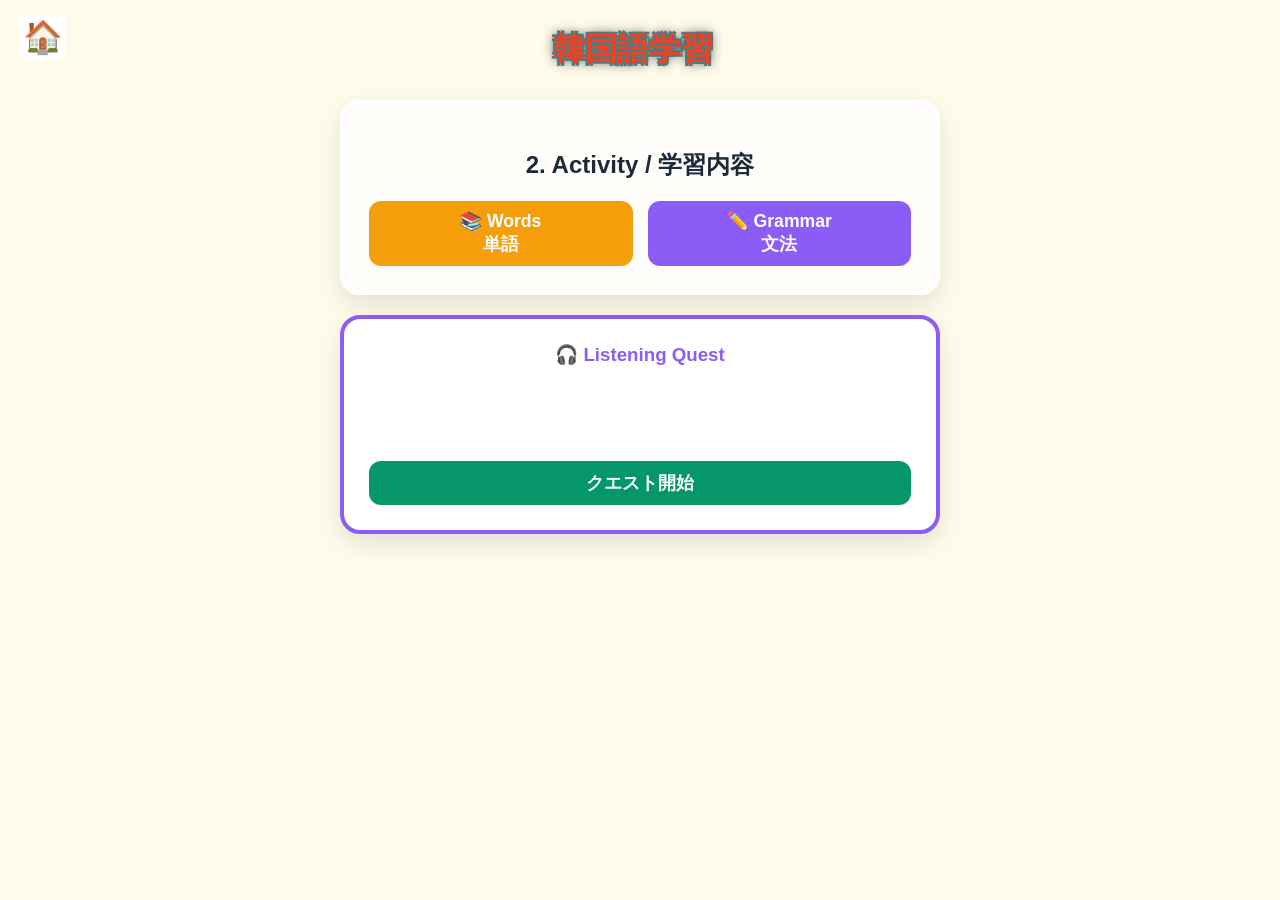
==== commit a21b033f: "index.html の更新" ====
--- a/index.html
+++ b/index.html
@@ -1,1170 +1,1102 @@
-<!doctype html>
-<meta name="google" content="notranslate">
-<head>
-  <meta charset="UTF-8">
-  <meta name="viewport" content="width=device-width, initial-scale=1.0">
-  <title>韓国語学習</title>
-   <style>
-    :root {
-      --bg-image: url('https://raw.githubusercontent.com/JSXAGI/korean-study/main/korean.jpeg');
-      --bg-color: #fef3c7;
-      --surface-color: rgba(255, 255, 255, 0.8);
-      --text-color: #1e293b;
-      --primary-color: #f59e0b;
-      --secondary-color: #8b5cf6;
-      --accent-color: #10b981;
-      --header-height: 100px;
-    }  
-    * { box-sizing: border-box; font-family: 'Segoe UI', Meiryo, sans-serif; }
-      body, html { 
-      margin: 0; 
-      padding: 0; /* paddingを0にして、container側で調整します */
-      min-height: 100vh;
-      background-color: var(--bg-color);
-      background-image: var(--bg-image);
-      background-size: cover;
-      background-position: left 20% center !important;
-      background-attachment: fixed; /* 背景を固定 */
-      background-repeat: no-repeat;
-      color: var(--text-color); 
-      overflow-x: hidden; 
-      }
-
-    .app-header {
-      position: fixed; top: 0; left: 0; right: 0; height: var(--header-height);
-      background-color: #ffffff00; display: flex; align-items: center; padding: 0 0px;
-	  }
-	  .home-link {
-	  pointer-events: auto;
-      position: absolute !important;
-      left: 20px !important; /* 50だと寄りすぎなので20に */
-      top: 15px !important;
-      background: white; color: var(--primary-color); padding: 3px 3px; border-radius: 5px;
-      font-weight: bold; font-size: 2rem; border: none; cursor: pointer; display: flex; align-items: center; gap: 8px;
-	  }
-
-    .main-content { margin-top: calc(var(--header-height) + 20px); padding: 100px; max-width: 800px; margin: auto; }
-    
-	.card { background: var(--surface-color); border-radius: 20px; padding: 25px; box-shadow: 0 10px 25px rgba(0,0,0,0.1); border: 4px solid #fff; margin-bottom: 20px; }
-    
-    .level-selector { display: grid; grid-template-columns: repeat(3, 1fr); gap: 10px; margin: 15px 0; }
-    .btn-lvl { padding: 10px; border-radius: 12px; border: 3px solid #cbd5e1; font-weight: bold; cursor: pointer; background: #f1f5f9; }
-    .btn-lvl.active { border-color: var(--primary-color); background: white; color: var(--primary-color); transform: scale(1.05); }
-    .btn { cursor: pointer; border: none; border-radius: 12px; padding: 10px; font-weight: bold; font-size: 1.1rem; 
-	display: inline-flex; align-items: center; justify-content: center; transition: 0.2s; }
-    .btn-primary { background-color: var(--primary-color); color: white; width: 100%; }
-    
-    .lang-row { background: #f8fafc; padding: 10px 15px; border-radius: 15px; margin-bottom: 8px; border: 1px solid #e2e8f0; }
-    .lang-label { font-size: 0.75rem; color: #64748b; font-weight: bold; }
-    .lang-text { font-size: 1.6rem; font-weight: bold; display: flex; justify-content: space-between; align-items: center; }
-    /* スピーカーボタンの押しやすさを少し向上（安定版） */
-.btn-speak {
-  background: #e2e8f0; 
-  border: none; 
-  padding: 12px 16px !important; /* 少し広げる */
-  border-radius: 8px; 
-  cursor: pointer; 
-  font-size: 1.4rem !important; /* 1.2から1.4へ微増 */
-}
-    
-    .hidden { display: none; }
-    .text-center { text-align: center; }
-    .badge { padding: 4px 12px; border-radius: 20px; font-size: 0.8rem; background: var(--secondary-color); color: white; margin: 2px; display: inline-block; }
-	
-	/* --- アクセシビリティ強化：マウスが見えやすい工夫 --- */
-
-/* 1. ボタンにマウスが乗った時に、劇的に色を変えて大きくする */
-.btn:hover, .btn-speak:hover {
-  background-color: #ff9800 !important; /* 目立つオレンジ色 */
-  color: white !important;              /* 文字を白くしてクッキリ */
-  transform: scale(1.15);              /* ボタンを1.15倍に拡大 */
-  box-shadow: 0 0 25px rgba(255, 152, 0, 0.8); /* オレンジ色の光を放つ */
-  z-index: 10;                         /* 他の要素より前に出す */
-  transition: all 0.2s ease-in-out;    /* 動きを滑らかに */
-}
-
-/* 2. マウスカーソルを常に「指差しマーク」にする（見つけやすくするため） */
-body {
-  cursor: pointer; 
-}
-
-/* 3. 単語や文法の文字サイズを少しだけ大きくして、読みやすくする */
-.lang-text {
-  font-size: 1.25rem;
-  font-weight: 500;
-}
-
-/* --- 追加のアクセシビリティ改善：コントラストとボタン強化 --- */
-
-/* 1. 【単語学習】下の「←」「Next」ボタンを巨大化してクッキリさせる */
-#vocabulary-view .btn {
-  font-size: 1.6rem !important; /* 矢印と文字を大きく */
-  font-weight: 800 !important; /* 極太にする */
-  padding: 20px 10px !important;
-  border: 3px solid #64748b !important; /* 濃いグレーの枠線で存在感を出す */
-  background-color: #ffffff !important; /* 背景を白にしてコントラストを上げる */
-  color: #1e293b !important;
-}
-
-/* 3. 【文法学習】英語部分の読みやすさを改善 */
-[id^="g-en-"] {
-  font-family: 'Verdana', 'Arial', sans-serif !important;
-  font-weight: 700 !important; /* 太字に */
-  color: #0f172a !important;   /* 真っ黒に近い紺 */
-  display: inline-block;
-  margin-left: 5px;
-}
-
-/* 4. 文法カード内の説明文（日本語）を読みやすく */
-.card div[style*="color: #444"], 
-.card span[style*="color: #666"] {
-  color: #1e293b !important; /* 文字色を濃く */
-  font-size: 1.1rem !important; /* 少し大きく */
-  line-height: 1.6 !important; /* 行間を広げて読みやすく */
-}
-
-/* 5. ボディの背景を少しだけ落ち着かせて眩しさを抑える（任意） */
-body {
-  background-color: #fffbeb !important; /* 柔らかいクリーム色（#fef3c7より少し白に近い） */
-}
-/* --- アクセシビリティ最終調整：コントラストと巨大ボタン --- */
-
-/* 1. 【単語学習】ボタンを「見やすく、かつ、うるさくない」デザインに改善 */
-#vocabulary-view .btn {
-  font-size: 1.3rem !important;  /* 少しサイズを落とす */
-  font-weight: 700 !important;   /* 適度な太字 */
-  padding: 12px 18px !important;
-  border: 2px solid #94a3b8 !important; /* 枠線を細く、色をマイルドに */
-  background-color: rgba(255, 255, 255, 0.9) !important; /* わずかに透明感 */
-  color: #334155 !important;    /* 落ち着いた濃いグレー */
-  min-width: 150px;
-  box-shadow: 0 4px 6px rgba(0,0,0,0.05); /* 影を柔らかく */
-  letter-spacing: 1px;
-}
-
-/* マウスが乗った時だけ、元気に反応するようにする */
-#vocabulary-view .btn:hover {
-  background-color: #f59e0b !important; /* 乗った時だけオレンジに */
-  color: white !important;
-  border-color: #f59e0b !important;
-}
-
-/* 2. 【文法学習】韓国語（メイン）をシャープで見やすく調整 */
-[id^="g-ko-"] {
-  color: #9a3412 !important;    /* 視認性の高い濃い色 */
-  font-size: 1.5rem !important; /* ほどよい大きさに微調整 */
-  font-weight: 600 !important;  /* ★太さを抑えて文字の潰れを防止 */
-  letter-spacing: 0.05em !important; /* ★文字の間隔を広げてクッキリさせる */
-  display: block;
-  line-height: 1.4;
-  margin: 5px 0;
-}
-
-/* 3. 【文法学習】英語（米語）をクッキリした紺色に */
-[id^="g-en-"] {
-  font-family: 'Verdana', sans-serif !important;
-  font-weight: 700 !important;
-  color: #1e3a8a !important;    /* 濃い青 */
-}
-
-/* 4. 【文法学習】韓国語の「解説文（日本語）」を真っ黒にして読みやすく */
-.card span[style*="color: #666"],
-.card div[style*="margin-top: 10px"] span {
-  color: #000000 !important;    /* 最高のコントラスト（黒） */
-  font-size: 1.2rem !important; /* 文字サイズをアップ */
-  font-weight: 500 !important;
-  line-height: 1.6 !important;
-}
-/* --- 文法カードのタイトル（「基本の挨拶」など）をクッキリさせる --- */
-
-/* タイトル部分の透明度をなくし、背景色をつけて目立たせる */
-.card div[style*="font-size: 0.8rem"] {
-  font-size: 1.1rem !important;    /* 文字を大きく */
-  color: #ffffff !important;       /* 文字は白 */
-  background-color: #8b5cf6 !important; /* 背景を紫（セカンダリーカラー）に */
-  display: inline-block;
-  padding: 4px 12px;
-  border-radius: 8px;
-  opacity: 1 !important;           /* 透明度を解除してハッキリ */
-  margin-bottom: 12px !important;
-  font-weight: bold !important;
-  box-shadow: 2px 2px 4px rgba(0,0,0,0.1);
-}
-/* --- スマホ専用：デザイン修正（原本コピー用） --- */
-@media screen and (max-width: 600px) {
-    /* 1. 画面全体の余白を削る（PC用の40pxが広すぎたため） */
-    body, html { padding: 0 !important; }
-    .main-content { padding: 10px 5px !important; margin-top: 80px !important; }
-
-    /* 2. ヘッダーの「終了方法」ボックスをスマホでは完全に隠す */
-    .app-header div[style*="width: 650px"] {
-        display: none !important;
-    }
-
-    /* 3. 白いカードの固定高さを解除（これで重なりが消えます） */
-    .card {
-        width: 95% !important;
-        height: auto !important;
-        min-height: auto !important;
-        padding: 20px 10px !important;
-        margin: 10px auto !important;
-        display: block !important;
-    }
-
-    /* 4. レベル選択（初級・中級・上級）を横長の大きなボタンにして並べる */
-    .level-selector {
-        display: flex !important;
-        flex-direction: column !important;
-        gap: 12px !important;
-        height: auto !important;
-        writing-mode: horizontal-tb !important;
-    }
-
-    .btn-lvl {
-        width: 100% !important;
-        height: 75px !important; /* 押しやすい高さ */
-        min-height: 75px !important;
-        writing-mode: horizontal-tb !important;
-        font-size: 1.25rem !important;
-        display: flex !important;
-        align-items: center !important;
-        justify-content: center !important;
-        border-radius: 12px !important;
-        position: static !important; /* 重なり防止 */
-        transform: none !important;
-        margin: 0px !important;
-    }
-
-    /* 5. 下の「単語・文法」ボタンを横並びで大きく */
-    .activity-select {
-        display: flex !important;
-        flex-direction: row !important;
-        gap: 10px !important;
-        width: 100% !important;
-    }
-
-    .btn-act {
-        width: 48% !important;
-        height: 120px !important;
-        font-size: 1.1rem !important;
-    }
-
-    /* 6. おまじない：タップ時の青い影と枠を消す */
-    button, .audio-btn, .nav-btn {
-        -webkit-tap-highlight-color: transparent;
-        outline: none;
-    }
-
-    /* 7. 中学生向けの洗練された文字サイズ調整 */
-    .display-word, .kiswahili-text {
-        font-size: 1.3rem !important;
-        line-height: 1.3 !important;
-        color: #5d4037 !important;
-    }
-
-    .language-label {
-        font-size: 0.7rem !important;
-        color: #999 !important;
-        margin-bottom: 2px !important;
-    }
-} /* ← ここで600px以下の設定を閉じます */
-	/* ここから下を既存の style の最後に追加してください */
-
-@media screen and (max-width: 480px) {
-    /* スマホ版だけの特別な設定 */
-    
-    body {
-        padding: 10px; /* 画面端の余白を少し詰める */
-        background-color: #fcfaf5; /* 優しい色に */
-    }
-
-    /* 文字を全体的に少し小さく、上品に */
-    h2, .level-select-title {
-        font-size: 1.1rem !important;
-        margin-bottom: 15px !important;
-    }
-
-    /* 各カードの調整 */
-    #words-page .card, #grammar-page .card, .level-card {
-        padding: 18px !important;
-        border-radius: 15px !important;
-        box-shadow: 0 4px 12px rgba(0,0,0,0.05) !important;
-    }
-
-    /* 単語・例文の文字サイズを「中学生向け」に微調整 */
-    .display-word, .kiswahili-text {
-        font-size: 1.3rem !important; /* 少し小さく */
-        line-height: 1.3 !important;
-        color: #5d4037 !important; /* 濃い茶色で知的に */
-    }
-
-    /* ラベル（English, 日本語など）を控えめに */
-    .language-label {
-        font-size: 0.7rem !important;
-        color: #999 !important;
-        margin-bottom: 2px !important;
-    }
-
-    /* ボタン類をスッキリさせる */
-    .btn, .nav-btn {
-        padding: 8px 15px !important;
-        font-size: 0.9rem !important;
-        border-radius: 8px !important;
-    }
-
-    /* スピーカーアイコンのサイズ調整 */
-    .audio-icon {
-        width: 32px !important;
-        height: 32px !important;
-    }
-}
-    /* クエストエリア */
-    #quest-area { border: 4px solid var(--secondary-color); background: #fff; }
-	
-  </style>
-  <meta name="viewport" content="width=device-width, initial-scale=1.0, maximum-scale=1.0, user-scalable=no">
-</head>
-
-<body>
- <header class="app-header">
-    <button class="home-link" onclick="showView('home')">
-      🏠
-    </button>
-    
-    <div style="flex-grow: 1; text-align: center; color: #EF4123; text-shadow: 2px 2px 0px #4d7b80, 2px -2px 0px #4d7b80, -2px 2px 0px #4d7b80, -2px -2px 0px #4d7b80, 0px 0px 12px rgba(0,0,0,0.9); font-weight: bold; font-size: 2rem; margin-right: 15px;" id="mode-title">韓国語学習</div>
-  </header>
-
-<main class="main-content">
-    <div id="home-view">
-      <div class="card text-center">
-        <h2>1. Level / レベル選択</h2>
-        <div class="level-selector">
-          <button class="btn-lvl active" id="lvl-Beginner" onclick="setLevel('Beginner')">初級<br>小3~</button>
-          <button class="btn-lvl" id="lvl-Intermediate" onclick="setLevel('Intermediate')">中級<br>中学</button>
-          <button class="btn-lvl" id="lvl-Advanced" onclick="setLevel('Advanced')">上級<br>高校~</button>
-        </div>
-      </div>
-      <div class="card text-center">
-        <h2>2. Activity / 学習内容</h2>
-        <div style="display: grid; grid-template-columns: 1fr 1fr; gap: 15px;">
-          <button class="btn btn-primary" onclick="showView('vocabulary')">📚 Words<br>単語</button>
-          <button class="btn btn-primary" style="background-color: var(--secondary-color);" onclick="showView('grammar-choice')">✏️ Grammar<br>文法</button>
-        </div>
-      </div>
-
-      <div id="quest-area" class="card text-center">
-        <h3 style="margin:0; color:var(--secondary-color);">🎧 Listening Quest</h3>
-        <div id="q-box" style="margin: 15px 0; font-size: 1.2rem; min-height: 50px;"></div>
-        <div id="a-grid" style="display: grid; grid-template-columns: 1fr 1fr; gap: 10px;"></div>
-        <button id="q-start" class="btn btn-primary" style="background:#059669; margin-top:15px;" onclick="startQuest()">クエスト開始</button>
-      </div>
-    </div> <div id="vocabulary-view" class="hidden">
-      <div class="card text-center">
-        <div><span class="badge" id="v-lvl-badge"></span><span class="badge" id="v-cat-badge" style="background:var(--accent-color)"></span></div>
-        <div id="v-emoji" style="font-size: 5rem; margin: 0px 0;"></div>
-        <div class="lang-row"><div class="lang-label">English</div><div class="lang-text"><span id="v-en"></span><button class="btn-speak" onclick="speak('en')">🔊</button></div></div>
-        <div class="lang-row"><div class="lang-label">韓国語(ハングル)</div><div class="lang-text"><span id="v-ko"></span><button class="btn-speak" onclick="speak('ko')">🔊</button></div></div>
-        <div class="lang-row"><div class="lang-label">日本語</div><div class="lang-text"><span id="v-ja"></span><button class="btn-speak" onclick="speak('ja')">🔊</button></div></div>
-        <div style="display: grid; grid-template-columns: 1fr 2fr; gap: 5px; margin-top: 5px;">
-          <button class="btn" style="background: #e2e8f0;" onclick="changeWord(-1)">◀ BACK</button>
-<button class="btn" style="background: #fef3c7;" onclick="shuffleWords()">🔀 SHUFFLE</button>
-<button class="btn btn-primary" onclick="changeWord(1)">NEXT ▶</button>
-        </div>
-      </div>
-    </div>
-
-    <div id="grammar-choice-view" class="hidden">
-      <div class="card text-center">
-        <h2>文法レベルを選んでください</h2>
-        <div style="display: grid; gap: 10px; margin-top: 20px;">
-          <button class="btn btn-primary" onclick="setLevel('Beginner'); showView('grammar')">初級文法</button>
-          <button class="btn btn-primary" style="background-color: var(--secondary-color);" onclick="setLevel('Intermediate'); showView('grammar')">中級文法</button>
-          <button class="btn btn-primary" style="background-color: var(--accent-color);" onclick="setLevel('Advanced'); showView('grammar')">上級文法</button>
-          <button class="btn" style="background: #e2e8f0; margin-top: 10px;" onclick="showView('home')">戻る</button>
-        </div>
-      </div>
-    </div>
-
-    <div id="grammar-view" class="hidden">
-      <div class="card">
-        <div style="display: flex; justify-content: space-between; align-items: center; margin-bottom: 15px;">
-           <button class="btn" style="padding: 5px 15px; background: #e2e8f0;" onclick="showView('grammar-choice')">← 戻る</button>
-           <span class="badge" id="g-lvl-badge"></span>
-        </div>
-        <div id="grammar-list"></div>
-      </div>
-    </div>
-  </main>
-
-<script>
-/* ================= 単語データ ================= */
-const vocabularyData = [
-  /* 初級 */
-  { en:"Family",  sw:"가족 gajok", ja:"家族(かぞく)", emoji:"👨‍👩‍👧‍👦", level:"Beginner", category:"Life"},
-  { en:"Home",    sw:"집 jip",     ja:"家(いえ)",     emoji:"🏠", level:"Beginner", category:"Life"},
-  { en:"Kitchen", sw:"부엌 bueok",  ja:"台所(だいどころ)", emoji:"🍳", level:"Beginner", category:"Life"},
-  { en:"Window",  sw:"창문 changmun", ja:"窓(まど)", emoji:"🪟", level:"Beginner", category:"Life"},
-  { en:"Door",    sw:"문 mun",     ja:"扉(とびら)",   emoji:"🚪", level:"Beginner", category:"Life"},
- 
-  { en:"Father", sw:"아버지 abeoji", ja:"父(ちち)", emoji:"👨", level:"Beginner", category:"Family"},
-  { en:"Mother", sw:"어머니 eomeoni", ja:"母(はは)", emoji:"👩", level:"Beginner", category:"Family"},
-  { en:"Child", sw:"아이 ai", ja:"子供(こども)", emoji:"🧒", level:"Beginner", category:"Family"},
-  { en:"Friend", sw:"친구 chingu", ja:"友達(ともだち)", emoji:"🤝", level:"Beginner", category:"Life"},
-  { en:"Teacher", sw:"선생님 seonsaengnim", ja:"先生(せんせい)", emoji:"👩‍🏫", level:"Beginner", category:"Education"},
-
-  { en:"Student", sw:"학생 haksaeng", ja:"学生(がくせい)", emoji:"🎓", level:"Beginner", category:"Education"},
-  { en:"Book", sw:"책 chaek", ja:"本(ほん)", emoji:"📘", level:"Beginner", category:"Object"},
-  { en:"Pen", sw:"펜 pen", ja:"ペン", emoji:"🖊️", level:"Beginner", category:"Object"},
-  { en:"Desk", sw:"책상 chaeksang", ja:"机(つくえ)", emoji:"🪑", level:"Beginner", category:"Object"},
-  { en:"Chair", sw:"의자 uija", ja:"椅子(いす)", emoji:"💺", level:"Beginner", category:"Object"},
-
-  { en:"Food", sw:"음식 eumsik", ja:"食べ物(たべもの)", emoji:"🍚", level:"Beginner", category:"Life"},
-  { en:"Water", sw:"물 mul", ja:"水(みず)", emoji:"💧", level:"Beginner", category:"Life"},
-  { en:"Rice", sw:"밥 bap", ja:"ご飯(ごはん)", emoji:"🍚", level:"Beginner", category:"Life"},
-  { en:"Bread", sw:"빵 ppang", ja:"パン", emoji:"🍞", level:"Beginner", category:"Life"},
-  { en:"Fruit", sw:"과일 gwail", ja:"果物(くだもの)", emoji:"🍎", level:"Beginner", category:"Life"},
-
-  { en:"Morning", sw:"아침 achim", ja:"朝(あさ)", emoji:"🌅", level:"Beginner", category:"Time"},
-  { en:"Night", sw:"밤 bam", ja:"夜(よる)", emoji:"🌙", level:"Beginner", category:"Time"},
-  { en:"Today", sw:"오늘 oneul", ja:"今日(きょう)", emoji:"📅", level:"Beginner", category:"Time"},
-  { en:"Tomorrow", sw:"내일 naeil", ja:"明日(あした)", emoji:"📆", level:"Beginner", category:"Time"},
-  { en:"Now", sw:"지금 jigeum", ja:"今(いま)", emoji:"⏱️", level:"Beginner", category:"Time"},
-  
-  { en:"School", sw:"학교 hakgyo", ja:"学校(がっこう)", emoji:"🏫", level:"Beginner", category:"Education"},
-  { en:"Company", sw:"회사 hoesa", ja:"会社(かいしゃ)", emoji:"🏢", level:"Beginner", category:"Work"},
-  { en:"Work", sw:"일 il", ja:"仕事(しごと)", emoji:"💼", level:"Beginner", category:"Work"},
-  { en:"Job", sw:"직업 jig-eop", ja:"職業(しょくぎょう)", emoji:"🧑‍💼", level:"Beginner", category:"Work"},
-  { en:"Money", sw:"돈 don", ja:"お金(おかね)", emoji:"💰", level:"Beginner", category:"Life"},
-
-  { en:"Shop", sw:"가게 gage", ja:"店(みせ)", emoji:"🏪", level:"Beginner", category:"Life"},
-  { en:"Market", sw:"시장 sijang", ja:"市場(いちば)", emoji:"🛒", level:"Beginner", category:"Life"},
-  { en:"Street", sw:"거리 geori", ja:"通り(とおり)", emoji:"🛣️", level:"Beginner", category:"Place"},
-  { en:"City", sw:"도시 dosi", ja:"都市(とし)", emoji:"🏙️", level:"Beginner", category:"Place"},
-  { en:"Country", sw:"나라 nara", ja:"国(くに)", emoji:"🌏", level:"Beginner", category:"Place"},
-
-  { en:"Bus", sw:"버스 beoseu", ja:"バス", emoji:"🚌", level:"Beginner", category:"Transport"},
-  { en:"Train", sw:"기차 gicha", ja:"電車(でんしゃ)", emoji:"🚆", level:"Beginner", category:"Transport"},
-  { en:"Car", sw:"자동차 jadongcha", ja:"車(くるま)", emoji:"🚗", level:"Beginner", category:"Transport"},
-  { en:"Road", sw:"길 gil", ja:"道(みち)", emoji:"🛤️", level:"Beginner", category:"Transport"},
-  { en:"Station", sw:"역 yeok", ja:"駅(えき)", emoji:"🚉", level:"Beginner", category:"Transport"},
-
-  { en:"Hospital", sw:"병원 byeongwon", ja:"病院(びょういん)", emoji:"🏥", level:"Beginner", category:"Life"},
-  { en:"Doctor", sw:"의사 uisa", ja:"医者(いしゃ)", emoji:"🧑‍⚕️", level:"Beginner", category:"Life"},
-  { en:"Medicine", sw:"약 yak", ja:"薬(くすり)", emoji:"💊", level:"Beginner", category:"Life"},
-  { en:"Rest", sw:"쉬다 swida", ja:"休む(やすむ)", emoji:"🛌", level:"Beginner", category:"Life"},
-  { en:"Sleep", sw:"자다 jada", ja:"寝る(ねる)", emoji:"😴", level:"Beginner", category:"Life"},
-
-  { en:"Morning", sw:"아침 achim", ja:"朝(あさ)", emoji:"🌅", level:"Beginner", category:"Time"},
-  { en:"Noon", sw:"점심 jeomsim", ja:"昼(ひる)", emoji:"☀️", level:"Beginner", category:"Time"},
-  { en:"Evening", sw:"저녁 jeonyeok", ja:"夕方(ゆうがた)", emoji:"🌇", level:"Beginner", category:"Time"},
-  { en:"Night", sw:"밤 bam", ja:"夜(よる)", emoji:"🌙", level:"Beginner", category:"Time"},
-  { en:"Week", sw:"주 ju", ja:"週(しゅう)", emoji:"📆", level:"Beginner", category:"Time"},
-
-  { en:"Day", sw:"날 nal", ja:"日(ひ)", emoji:"📅", level:"Beginner", category:"Time"},
-  { en:"Month", sw:"달 dal", ja:"月(つき)", emoji:"🗓️", level:"Beginner", category:"Time"},
-  { en:"Year", sw:"년 nyeon", ja:"年(とし)", emoji:"📘", level:"Beginner", category:"Time"},
-  { en:"Today", sw:"오늘 oneul", ja:"今日(きょう)", emoji:"📍", level:"Beginner", category:"Time"},
-  { en:"Tomorrow", sw:"내일 naeil", ja:"明日(あした)", emoji:"➡️", level:"Beginner", category:"Time"},
-
-  { en:"Yes", sw:"네 ne", ja:"はい", emoji:"⭕", level:"Beginner", category:"Expression"},
-  { en:"No", sw:"아니요 aniyo", ja:"いいえ", emoji:"❌", level:"Beginner", category:"Expression"},
-  { en:"Hello", sw:"안녕하세요 annyeonghaseyo", ja:"こんにちは", emoji:"👋", level:"Beginner", category:"Expression"},
-  { en:"Thank you", sw:"감사합니다 gamsahamnida", ja:"ありがとうございます", emoji:"🙏", level:"Beginner", category:"Expression"},
-  { en:"Sorry", sw:"죄송합니다 joesonghamnida", ja:"すみません", emoji:"🙇", level:"Beginner", category:"Expression"},
-
-  { en:"Morning", sw:"아침 achim", ja:"朝(あさ)", emoji:"🌅", level:"Beginner", category:"Time"},
-  { en:"Night", sw:"밤 bam", ja:"夜(よる)", emoji:"🌙", level:"Beginner", category:"Time"},
-  { en:"Friend", sw:"친구 chingu", ja:"友だち(ともだち)", emoji:"🧑‍🤝‍🧑", level:"Beginner", category:"People"},
-  { en:"Teacher", sw:"선생님 seonsaengnim", ja:"先生(せんせい)", emoji:"👩‍🏫", level:"Beginner", category:"People"},
-  { en:"Student", sw:"학생 haksaeng", ja:"学生(がくせい)", emoji:"🎒", level:"Beginner", category:"People"},
-
-  { en:"Food", sw:"음식 eumsik", ja:"食べ物(たべもの)", emoji:"🍽️", level:"Beginner", category:"Food"},
-  { en:"Rice", sw:"밥 bap", ja:"ご飯(ごはん)", emoji:"🍚", level:"Beginner", category:"Food"},
-  { en:"Water", sw:"물 mul", ja:"水(みず)", emoji:"💧", level:"Beginner", category:"Food"},
-  { en:"Tea", sw:"차 cha", ja:"お茶(おちゃ)", emoji:"🍵", level:"Beginner", category:"Food"},
-  { en:"Milk", sw:"우유 uyu", ja:"牛乳(ぎゅうにゅう)", emoji:"🥛", level:"Beginner", category:"Food"},
-
-  { en:"Walk", sw:"걷다 geotda", ja:"歩く(あるく)", emoji:"🚶", level:"Beginner", category:"Action"},
-  { en:"Run", sw:"달리다 dallida", ja:"走る(はしる)", emoji:"🏃", level:"Beginner", category:"Action"},
-  { en:"Eat", sw:"먹다 meokda", ja:"食べる(たべる)", emoji:"🍴", level:"Beginner", category:"Action"},
-  { en:"Drink", sw:"마시다 masida", ja:"飲む(のむ)", emoji:"🥤", level:"Beginner", category:"Action"},
-  { en:"Sleep", sw:"자다 jada", ja:"寝る(ねる)", emoji:"😴", level:"Beginner", category:"Action"},
-
-  { en:"Happy", sw:"행복하다 haengbokhada", ja:"幸せ(しあわせ)", emoji:"😊", level:"Beginner", category:"Feeling"},
-  { en:"Sad", sw:"슬프다 seulpeuda", ja:"悲しい(かなしい)", emoji:"😢", level:"Beginner", category:"Feeling"},
-  { en:"Hot", sw:"덥다 deopda", ja:"暑い(あつい)", emoji:"🔥", level:"Beginner", category:"Feeling"},
-  { en:"Cold", sw:"춥다 chupda", ja:"寒い(さむい)", emoji:"❄️", level:"Beginner", category:"Feeling"},
-  { en:"Busy", sw:"바쁘다 bappeuda", ja:"忙しい(いそがしい)", emoji:"⏰", level:"Beginner", category:"Feeling"},
-
-  { en:"Car", sw:"차 cha", ja:"車(くるま)", emoji:"🚗", level:"Beginner", category:"Object"},
-  { en:"Bus", sw:"버스 beoseu", ja:"バス", emoji:"🚌", level:"Beginner", category:"Object"},
-  { en:"Train", sw:"기차 gicha", ja:"電車(でんしゃ)", emoji:"🚆", level:"Beginner", category:"Object"},
-  { en:"Phone", sw:"전화 jeonhwa", ja:"電話(でんわ)", emoji:"📱", level:"Beginner", category:"Object"},
-  { en:"Bag", sw:"가방 gabang", ja:"かばん", emoji:"👜", level:"Beginner", category:"Object"},
-
-  { en:"School", sw:"학교 hakgyo", ja:"学校(がっこう)", emoji:"🏫", level:"Beginner", category:"Place"},
-  { en:"Hospital", sw:"병원 byeongwon", ja:"病院(びょういん)", emoji:"🏥", level:"Beginner", category:"Place"},
-  { en:"Store", sw:"가게 gage", ja:"店(みせ)", emoji:"🏪", level:"Beginner", category:"Place"},
-  { en:"Street", sw:"거리 geori", ja:"通り(とおり)", emoji:"🛣️", level:"Beginner", category:"Place"},
-  { en:"Park", sw:"공원 gongwon", ja:"公園(こうえん)", emoji:"🌳", level:"Beginner", category:"Place"},
-
-  { en:"Open", sw:"열다 yeolda", ja:"開ける(あける)", emoji:"🔓", level:"Beginner", category:"Action"},
-  { en:"Close", sw:"닫다 datda", ja:"閉める(しめる)", emoji:"🔒", level:"Beginner", category:"Action"},
-  { en:"Buy", sw:"사다 sada", ja:"買う(かう)", emoji:"🛍️", level:"Beginner", category:"Action"},
-  { en:"Sell", sw:"팔다 palda", ja:"売る(うる)", emoji:"💰", level:"Beginner", category:"Action"},
-  { en:"Wait", sw:"기다리다 gidarida", ja:"待つ(まつ)", emoji:"⏳", level:"Beginner", category:"Action"},
-
-  { en:"Easy", sw:"쉽다 swipda", ja:"簡単(かんたん)", emoji:"👌", level:"Beginner", category:"Feeling"},
-  { en:"Difficult", sw:"어렵다 eoryeopda", ja:"難しい(むずかしい)", emoji:"🤔", level:"Beginner", category:"Feeling"},
-  { en:"Fast", sw:"빠르다 ppareuda", ja:"速い(はやい)", emoji:"⚡", level:"Beginner", category:"Feeling"},
-  { en:"Slow", sw:"느리다 neurida", ja:"遅い(おそい)", emoji:"🐢", level:"Beginner", category:"Feeling"},
-  { en:"Same", sw:"같다 gatda", ja:"同じ(おなじ)", emoji:"🟰", level:"Beginner", category:"Feeling"},
-
-  /* 中級 */
-  { en:"School", sw:"학교 hakgyo", ja:"学校(がっこう)", emoji:"🏫", level:"Intermediate", category:"Education"},
-  { en:"Time",   sw:"시간 sigan",  ja:"時間(じかん)", emoji:"⏰", level:"Intermediate", category:"Abstract"},
-  { en:"Travel", sw:"여행 yeohaeng", ja:"旅行(りょこう)", emoji:"✈️", level:"Intermediate", category:"Life"},
-  { en:"Work",   sw:"일 il",       ja:"仕事(しごと)", emoji:"💼", level:"Intermediate", category:"Life"},
-  { en:"Money",  sw:"돈 don",      ja:"お金(おかね)", emoji:"💰", level:"Intermediate", category:"Life"},
-
-  { en:"Culture", sw:"문화 munhwa", ja:"文化(ぶんか)", emoji:"🎭", level:"Intermediate", category:"Society"},
-  { en:"History", sw:"역사 yeoksa", ja:"歴史(れきし)", emoji:"📜", level:"Intermediate", category:"Society"},
-  { en:"Tradition", sw:"전통 jeontong", ja:"伝統(でんとう)", emoji:"🏮", level:"Intermediate", category:"Society"},
-  { en:"Language", sw:"언어 eoneo", ja:"言語(げんご)", emoji:"🗣️", level:"Intermediate", category:"Society"},
-  { en:"Education", sw:"교육 gyoyuk", ja:"教育(きょういく)", emoji:"🎓", level:"Intermediate", category:"Education"},
-
-  { en:"University", sw:"대학교 daehakgyo", ja:"大学(だいがく)", emoji:"🏫", level:"Intermediate", category:"Education"},
-  { en:"Research", sw:"연구 yeongu", ja:"研究(けんきゅう)", emoji:"🔬", level:"Intermediate", category:"Education"},
-  { en:"Knowledge", sw:"지식 jisik", ja:"知識(ちしき)", emoji:"🧠", level:"Intermediate", category:"Education"},
-  { en:"Experience", sw:"경험 gyeongheom", ja:"経験(けいけん)", emoji:"📘", level:"Intermediate", category:"Education"},
-  { en:"Skill", sw:"기술 gisul", ja:"技能(ぎのう)", emoji:"🛠️", level:"Intermediate", category:"Education"},
-
-  { en:"Meeting", sw:"회의 hoeui", ja:"会議(かいぎ)", emoji:"📊", level:"Intermediate", category:"Work"},
-  { en:"Project", sw:"프로젝트 peurojekteu", ja:"企画(きかく)", emoji:"📁", level:"Intermediate", category:"Work"},
-  { en:"Plan", sw:"계획 gyehoek", ja:"計画(けいかく)", emoji:"📝", level:"Intermediate", category:"Work"},
-  { en:"Schedule", sw:"일정 iljeong", ja:"予定(よてい)", emoji:"📅", level:"Intermediate", category:"Work"},
-  { en:"Deadline", sw:"마감 magam", ja:"締切(しめきり)", emoji:"⏰", level:"Intermediate", category:"Work"},
-
-  { en:"Responsibility", sw:"책임 chaegim", ja:"責任(せきにん)", emoji:"⚖️", level:"Intermediate", category:"Work"},
-  { en:"Decision", sw:"결정 gyeoljeong", ja:"決定(けってい)", emoji:"✅", level:"Intermediate", category:"Work"},
-  { en:"Agreement", sw:"합의 habui", ja:"合意(ごうい)", emoji:"🤝", level:"Intermediate", category:"Work"},
-  { en:"Result", sw:"결과 gyeolgwa", ja:"結果(けっか)", emoji:"📈", level:"Intermediate", category:"Work"},
-  { en:"Improvement", sw:"개선 gaeseon", ja:"改善(かいぜん)", emoji:"📊", level:"Intermediate", category:"Work"},
-
-  { en:"Relationship", sw:"관계 gwangye", ja:"関係(かんけい)", emoji:"🔗", level:"Intermediate", category:"Life"},
-  { en:"Trust", sw:"신뢰 silloe", ja:"信頼(しんらい)", emoji:"🤍", level:"Intermediate", category:"Life"},
-  { en:"Respect", sw:"존중 jonjung", ja:"尊重(そんちょう)", emoji:"🙇", level:"Intermediate", category:"Life"},
-  { en:"Emotion", sw:"감정 gamjeong", ja:"感情(かんじょう)", emoji:"💗", level:"Intermediate", category:"Life"},
-  { en:"Stress", sw:"스트레스 seuteureseu", ja:"ストレス", emoji:"😣", level:"Intermediate", category:"Life"},
-
-  { en:"Health", sw:"건강 geongang", ja:"健康(けんこう)", emoji:"💪", level:"Intermediate", category:"Life"},
-  { en:"Exercise", sw:"운동 undong", ja:"運動(うんどう)", emoji:"🏃", level:"Intermediate", category:"Life"},
-  { en:"Diet", sw:"식단 sikdan", ja:"食事管理(しょくじ)", emoji:"🥗", level:"Intermediate", category:"Life"},
-  { en:"Habit", sw:"습관 seupgwan", ja:"習慣(しゅうかん)", emoji:"🔁", level:"Intermediate", category:"Life"},
-  { en:"Balance", sw:"균형 gyunhyeong", ja:"均衡(きんこう)", emoji:"⚖️", level:"Intermediate", category:"Life"},
-
-  { en:"Society", sw:"사회 sahoe", ja:"社会(しゃかい)", emoji:"🌍", level:"Intermediate", category:"Society"},
-  { en:"Economy", sw:"경제 gyeongje", ja:"経済(けいざい)", emoji:"💹", level:"Intermediate", category:"Society"},
-  { en:"Politics", sw:"정치 jeongchi", ja:"政治(せいじ)", emoji:"🏛️", level:"Intermediate", category:"Society"},
-  { en:"Law", sw:"법 beop", ja:"法律(ほうりつ)", emoji:"⚖️", level:"Intermediate", category:"Society"},
-  { en:"Environment", sw:"환경 hwangyeong", ja:"環境(かんきょう)", emoji:"🌱", level:"Intermediate", category:"Society"},
-
-  { en:"Technology", sw:"기술 gisul", ja:"技術(ぎじゅつ)", emoji:"💻", level:"Intermediate", category:"Technology"},
-  { en:"Internet", sw:"인터넷 inteonet", ja:"インターネット", emoji:"🌐", level:"Intermediate", category:"Technology"},
-  { en:"Information", sw:"정보 jeongbo", ja:"情報(じょうほう)", emoji:"ℹ️", level:"Intermediate", category:"Technology"},
-  { en:"System", sw:"시스템 siteum", ja:"システム", emoji:"⚙️", level:"Intermediate", category:"Technology"},
-  { en:"Data", sw:"데이터 deiteo", ja:"データ", emoji:"📊", level:"Intermediate", category:"Technology"},
-
-  { en:"Problem", sw:"문제 munje", ja:"問題(もんだい)", emoji:"❓", level:"Intermediate", category:"Thinking"},
-  { en:"Solution", sw:"해결 haegyeol", ja:"解決(かいけつ)", emoji:"💡", level:"Intermediate", category:"Thinking"},
-  { en:"Reason", sw:"이유 iyu", ja:"理由(りゆう)", emoji:"🧩", level:"Intermediate", category:"Thinking"},
-  { en:"Opinion", sw:"의견 uigyeon", ja:"意見(いけん)", emoji:"💬", level:"Intermediate", category:"Thinking"},
-  { en:"Choice", sw:"선택 seontaek", ja:"選択(せんたく)", emoji:"🔀", level:"Intermediate", category:"Thinking"},
-
-  { en:"Experience", sw:"경험 gyeongheom", ja:"経験(けいけん)", emoji:"📘", level:"Intermediate", category:"Abstract"},
-  { en:"Decision", sw:"결정 gyeoljeong", ja:"決定(けってい)", emoji:"✅", level:"Intermediate", category:"Abstract"},
-  { en:"Opportunity", sw:"기회 gihoe", ja:"機会(きかい)", emoji:"🚪", level:"Intermediate", category:"Abstract"},
-  { en:"Responsibility", sw:"책임 chaegim", ja:"責任(せきにん)", emoji:"🎯", level:"Intermediate", category:"Abstract"},
-  { en:"Freedom", sw:"자유 jayu", ja:"自由(じゆう)", emoji:"🕊️", level:"Intermediate", category:"Abstract"},
-
-  { en:"Culture", sw:"문화 munhwa", ja:"文化(ぶんか)", emoji:"🏛️", level:"Intermediate", category:"Society"},
-  { en:"History", sw:"역사 yeoksa", ja:"歴史(れきし)", emoji:"📜", level:"Intermediate", category:"Society"},
-  { en:"Tradition", sw:"전통 jeontong", ja:"伝統(でんとう)", emoji:"🎎", level:"Intermediate", category:"Society"},
-  { en:"Education", sw:"교육 gyoyuk", ja:"教育(きょういく)", emoji:"🎓", level:"Intermediate", category:"Society"},
-  { en:"Environment", sw:"환경 hwangyeong", ja:"環境(かんきょう)", emoji:"🌱", level:"Intermediate", category:"Society"},
-
-  { en:"Improve", sw:"개선하다 gaeseonhada", ja:"改善する(かいぜん)", emoji:"📈", level:"Intermediate", category:"Action"},
-  { en:"Support", sw:"지원하다 jiwonhada", ja:"支援する(しえん)", emoji:"🤝", level:"Intermediate", category:"Action"},
-  { en:"Explain", sw:"설명하다 seolmyeonghada", ja:"説明する(せつめい)", emoji:"🗣️", level:"Intermediate", category:"Action"},
-  { en:"Prepare", sw:"준비하다 junbihada", ja:"準備する(じゅんび)", emoji:"🧳", level:"Intermediate", category:"Action"},
-  { en:"Manage", sw:"관리하다 gwanrihada", ja:"管理する(かんり)", emoji:"📋", level:"Intermediate", category:"Action"},
-
-  { en:"Success", sw:"성공 seonggong", ja:"成功(せいこう)", emoji:"🏆", level:"Intermediate", category:"Result"},
-  { en:"Failure", sw:"실패 silpae", ja:"失敗(しっぱい)", emoji:"❌", level:"Intermediate", category:"Result"},
-  { en:"Challenge", sw:"도전 dojeon", ja:"挑戦(ちょうせん)", emoji:"🔥", level:"Intermediate", category:"Result"},
-  { en:"Growth", sw:"성장 seongjang", ja:"成長(せいちょう)", emoji:"🌱", level:"Intermediate", category:"Result"},
-  { en:"Change", sw:"변화 byeonhwa", ja:"変化(へんか)", emoji:"🔄", level:"Intermediate", category:"Result"},
- 
-  { en:"Analysis", sw:"분석 bunseok", ja:"分析(ぶんせき)", emoji:"📊", level:"Intermediate", category:"Thinking"},
-  { en:"Comparison", sw:"비교 bigyo", ja:"比較(ひかく)", emoji:"⚖️", level:"Intermediate", category:"Thinking"},
-  { en:"Conclusion", sw:"결론 gyeollon", ja:"結論(けつろん)", emoji:"📌", level:"Intermediate", category:"Thinking"},
-  { en:"Reason", sw:"이유 iyu", ja:"理由(りゆう)", emoji:"💡", level:"Intermediate", category:"Thinking"},
-  { en:"Purpose", sw:"목적 mokjeok", ja:"目的(もくてき)", emoji:"🎯", level:"Intermediate", category:"Thinking"},
-
-  { en:"Policy", sw:"정책 jeongchaek", ja:"政策(せいさく)", emoji:"📑", level:"Intermediate", category:"Society"},
-  { en:"Agreement", sw:"합의 hapi", ja:"合意(ごうい)", emoji:"🤝", level:"Intermediate", category:"Society"},
-  { en:"Conflict", sw:"갈등 galdeung", ja:"対立(たいりつ)", emoji:"⚔️", level:"Intermediate", category:"Society"},
-  { en:"Community", sw:"공동체 gongdongche", ja:"共同体(きょうどうたい)", emoji:"🏘️", level:"Intermediate", category:"Society"},
-  { en:"Participation", sw:"참여 chamyeo", ja:"参加(さんか)", emoji:"🧩", level:"Intermediate", category:"Society"},
-
-  { en:"Expand", sw:"확대하다 hwakdaehada", ja:"拡大する(かくだい)", emoji:"🔍", level:"Intermediate", category:"Action"},
-  { en:"Reduce", sw:"줄이다 jurida", ja:"減らす(へらす)", emoji:"➖", level:"Intermediate", category:"Action"},
-  { en:"Maintain", sw:"유지하다 yujihada", ja:"維持する(いじ)", emoji:"🛠️", level:"Intermediate", category:"Action"},
-  { en:"Negotiate", sw:"협상하다 hyeopsanghada", ja:"交渉する(こうしょう)", emoji:"🗣️", level:"Intermediate", category:"Action"},
-  { en:"Resolve", sw:"해결하다 haegyeolhada", ja:"解決する(かいけつ)", emoji:"✔️", level:"Intermediate", category:"Action"},
-
-  { en:"Efficiency", sw:"효율 hyoyul", ja:"効率(こうりつ)", emoji:"⚙️", level:"Intermediate", category:"Result"},
-  { en:"Stability", sw:"안정 anjeong", ja:"安定(あんてい)", emoji:"🧱", level:"Intermediate", category:"Result"},
-  { en:"Risk", sw:"위험 wiheom", ja:"危険(きけん)", emoji:"⚠️", level:"Intermediate", category:"Result"},
-  { en:"Benefit", sw:"이익 iik", ja:"利益(りえき)", emoji:"💎", level:"Intermediate", category:"Result"},
-  { en:"Loss", sw:"손실 sonsil", ja:"損失(そんしつ)", emoji:"📉", level:"Intermediate", category:"Result"},
-
-{ en:"Meeting", sw:"회의 hoeui", ja:"会議", emoji:"🧑‍💼", level:"Intermediate", category:"Work"},
-{ en:"Schedule", sw:"일정 iljeong", ja:"予定", emoji:"📅", level:"Intermediate", category:"Work"},
-{ en:"Experience", sw:"경험 gyeongheom", ja:"経験", emoji:"🧠", level:"Intermediate", category:"Life"},
-{ en:"Decision", sw:"결정 gyeoljeong", ja:"決定", emoji:"✅", level:"Intermediate", category:"Work"},
-{ en:"Problem", sw:"문제 munje", ja:"問題", emoji:"❗", level:"Intermediate", category:"Life"},
-
-{ en:"Solution", sw:"해결 haegyeol", ja:"解決", emoji:"🛠️", level:"Intermediate", category:"Life"},
-{ en:"Opportunity", sw:"기회 gihoe", ja:"機会", emoji:"🚪", level:"Intermediate", category:"Life"},
-{ en:"Relationship", sw:"관계 gwangye", ja:"関係", emoji:"🤝", level:"Intermediate", category:"Life"},
-{ en:"Culture", sw:"문화 munhwa", ja:"文化", emoji:"🎎", level:"Intermediate", category:"Life"},
-{ en:"Tradition", sw:"전통 jeontong", ja:"伝統", emoji:"🏮", level:"Intermediate", category:"Life"},
-
-{ en:"Difference", sw:"차이 chai", ja:"違い", emoji:"🔍", level:"Intermediate", category:"Life"},
-{ en:"Agreement", sw:"동의 dongui", ja:"同意", emoji:"✍️", level:"Intermediate", category:"Work"},
-{ en:"Request", sw:"요청 yocheong", ja:"依頼", emoji:"📨", level:"Intermediate", category:"Work"},
-{ en:"Response", sw:"응답 eungdap", ja:"応答", emoji:"📩", level:"Intermediate", category:"Work"},
-{ en:"Explanation", sw:"설명 seolmyeong", ja:"説明", emoji:"📖", level:"Intermediate", category:"Study"},
-
-{ en:"Condition", sw:"조건 jogeon", ja:"条件", emoji:"⚙️", level:"Intermediate", category:"Life"},
-{ en:"Result", sw:"결과 gyeolgwa", ja:"結果", emoji:"📊", level:"Intermediate", category:"Life"},
-{ en:"Process", sw:"과정 gwajeong", ja:"過程", emoji:"🔄", level:"Intermediate", category:"Life"},
-{ en:"Effort", sw:"노력 noryeok", ja:"努力", emoji:"💪", level:"Intermediate", category:"Life"},
-{ en:"Success", sw:"성공 seonggong", ja:"成功", emoji:"🏆", level:"Intermediate", category:"Life"},
-
-{ en:"Failure", sw:"실패 silpae", ja:"失敗", emoji:"❌", level:"Intermediate", category:"Life"},
-{ en:"Plan", sw:"계획 gyehoek", ja:"計画", emoji:"📝", level:"Intermediate", category:"Life"},
-{ en:"Goal", sw:"목표 mokpyo", ja:"目標", emoji:"🎯", level:"Intermediate", category:"Life"},
-{ en:"Responsibility", sw:"책임 chaegim", ja:"責任", emoji:"⚖️", level:"Intermediate", category:"Work"},
-{ en:"Change", sw:"변화 byeonhwa", ja:"変化", emoji:"🔄", level:"Intermediate", category:"Life"},
-
-{ en:"Choice", sw:"선택 seontaek", ja:"選択", emoji:"☑️", level:"Intermediate", category:"Life"},
-{ en:"Value", sw:"가치 gachi", ja:"価値", emoji:"💎", level:"Intermediate", category:"Life"},
-{ en:"Trust", sw:"신뢰 silloe", ja:"信頼", emoji:"🔒", level:"Intermediate", category:"Life"},
-{ en:"Patience", sw:"인내 innae", ja:"忍耐", emoji:"⏳", level:"Intermediate", category:"Life"},
-{ en:"Balance", sw:"균형 gyunhyeong", ja:"バランス", emoji:"⚖️", level:"Intermediate", category:"Life"},
-
-  /* 上級 */
-  { en:"Experience", sw:"경험 gyeongheom", ja:"経験(けいけん)", emoji:"📘", level:"Advanced", category:"Abstract"},
-  { en:"Decision",   sw:"결정 gyeoljeong", ja:"決定(けってい)", emoji:"⚖️", level:"Advanced", category:"Abstract"},
-  { en:"Society",    sw:"사회 sahoe",      ja:"社会(しゃかい)", emoji:"🌍", level:"Advanced", category:"Abstract"},
-  { en:"Responsibility", sw:"책임 chaegim", ja:"責任(せきにん)", emoji:"🧭", level:"Advanced", category:"Abstract"},
-  { en:"Development", sw:"발전 baljeon",   ja:"発展(はってん)", emoji:"📈", level:"Advanced", category:"Abstract"},
-
-  { en:"Philosophy", sw:"철학 cheolhak", ja:"哲学(てつがく)", emoji:"🧠", level:"Advanced", category:"Thinking"},
-  { en:"Ethics", sw:"윤리 yunri", ja:"倫理(りんり)", emoji:"⚖️", level:"Advanced", category:"Thinking"},
-  { en:"Logic", sw:"논리 nonri", ja:"論理(ろんり)", emoji:"🔍", level:"Advanced", category:"Thinking"},
-  { en:"Ideology", sw:"이념 inyeom", ja:"理念(りねん)", emoji:"📘", level:"Advanced", category:"Thinking"},
-  { en:"Concept", sw:"개념 gaenyeom", ja:"概念(がいねん)", emoji:"🧩", level:"Advanced", category:"Thinking"},
-
-  { en:"Civilization", sw:"문명 munmyeong", ja:"文明(ぶんめい)", emoji:"🏛️", level:"Advanced", category:"Society"},
-  { en:"Democracy", sw:"민주주의 minjujuui", ja:"民主主義(みんしゅしゅぎ)", emoji:"🗳️", level:"Advanced", category:"Society"},
-  { en:"Authority", sw:"권위 gwonwi", ja:"権威(けんい)", emoji:"👑", level:"Advanced", category:"Society"},
-  { en:"Justice", sw:"정의 jeongui", ja:"正義(せいぎ)", emoji:"⚖️", level:"Advanced", category:"Society"},
-  { en:"Equality", sw:"평등 pyeongdeung", ja:"平等(びょうどう)", emoji:"🤝", level:"Advanced", category:"Society"},
-
-  { en:"Globalization", sw:"세계화 segyehwa", ja:"グローバル化", emoji:"🌏", level:"Advanced", category:"Society"},
-  { en:"Diplomacy", sw:"외교 oegyo", ja:"外交(がいこう)", emoji:"🕊️", level:"Advanced", category:"Society"},
-  { en:"Alliance", sw:"동맹 dongmaeng", ja:"同盟(どうめい)", emoji:"🔗", level:"Advanced", category:"Society"},
-  { en:"Conflict", sw:"갈등 galdeung", ja:"対立(たいりつ)", emoji:"⚔️", level:"Advanced", category:"Society"},
-  { en:"Negotiation", sw:"협상 hyeopsang", ja:"交渉(こうしょう)", emoji:"🤝", level:"Advanced", category:"Society"},
-
-  { en:"Economics", sw:"경제학 gyeongjehak", ja:"経済学(けいざいがく)", emoji:"📊", level:"Advanced", category:"Economy"},
-  { en:"Inflation", sw:"인플레이션 inpeulleisyeon", ja:"インフレ", emoji:"📈", level:"Advanced", category:"Economy"},
-  { en:"Investment", sw:"투자 tuja", ja:"投資(とうし)", emoji:"💰", level:"Advanced", category:"Economy"},
-  { en:"Productivity", sw:"생산성 saengsanseong", ja:"生産性(せいさんせい)", emoji:"⚙️", level:"Advanced", category:"Economy"},
-  { en:"Sustainability", sw:"지속가능성 jisokganeungseong", ja:"持続可能性(じぞく)", emoji:"🌱", level:"Advanced", category:"Economy"},
-
-  { en:"Innovation", sw:"혁신 hyeoksin", ja:"革新(かくしん)", emoji:"🚀", level:"Advanced", category:"Technology"},
-  { en:"Artificial Intelligence", sw:"인공지능 ingongjineung", ja:"人工知能(じんこうちのう)", emoji:"🤖", level:"Advanced", category:"Technology"},
-  { en:"Automation", sw:"자동화 jadonghwa", ja:"自動化(じどうか)", emoji:"⚙️", level:"Advanced", category:"Technology"},
-  { en:"Algorithm", sw:"알고리즘 algorijeum", ja:"アルゴリズム", emoji:"🧮", level:"Advanced", category:"Technology"},
-  { en:"Cybersecurity", sw:"사이버 보안 saiba boan", ja:"サイバーセキュリティ", emoji:"🔐", level:"Advanced", category:"Technology"},
-
-  { en:"Researcher", sw:"연구자 yeonguja", ja:"研究者(けんきゅうしゃ)", emoji:"🔬", level:"Advanced", category:"Academic"},
-  { en:"Thesis", sw:"논문 nonmun", ja:"論文(ろんぶん)", emoji:"📄", level:"Advanced", category:"Academic"},
-  { en:"Hypothesis", sw:"가설 gaseol", ja:"仮説(かせつ)", emoji:"💡", level:"Advanced", category:"Academic"},
-  { en:"Methodology", sw:"방법론 bangbeollon", ja:"方法論(ほうほうろん)", emoji:"🧪", level:"Advanced", category:"Academic"},
-  { en:"Analysis", sw:"분석 bunseok", ja:"分析(ぶんせき)", emoji:"📊", level:"Advanced", category:"Academic"},
-
-  { en:"Perspective", sw:"관점 gwanjeom", ja:"観点(かんてん)", emoji:"👁️", level:"Advanced", category:"Thinking"},
-  { en:"Assumption", sw:"가정 gajeong", ja:"仮定(かてい)", emoji:"❓", level:"Advanced", category:"Thinking"},
-  { en:"Implication", sw:"함의 hamui", ja:"含意(がんい)", emoji:"➡️", level:"Advanced", category:"Thinking"},
-  { en:"Contradiction", sw:"모순 mosun", ja:"矛盾(むじゅん)", emoji:"⚡", level:"Advanced", category:"Thinking"},
-  { en:"Synthesis", sw:"종합 jonghap", ja:"総合(そうごう)", emoji:"🧠", level:"Advanced", category:"Thinking"},
-  
-  { en:"Strategy", sw:"전략 jeollyak", ja:"戦略(せんりゃく)", emoji:"♟️", level:"Advanced", category:"Thinking"},
-  { en:"Perspective", sw:"관점 gwanjeom", ja:"観点(かんてん)", emoji:"👁️", level:"Advanced", category:"Thinking"},
-  { en:"Assumption", sw:"가정 gajeong", ja:"仮定(かてい)", emoji:"❓", level:"Advanced", category:"Thinking"},
-  { en:"Contradiction", sw:"모순 mosun", ja:"矛盾(むじゅん)", emoji:"⚡", level:"Advanced", category:"Thinking"},
-  { en:"Interpretation", sw:"해석 haeseok", ja:"解釈(かいしゃく)", emoji:"📖", level:"Advanced", category:"Thinking"},
-
-  { en:"Regulation", sw:"규제 gyuje", ja:"規制(きせい)", emoji:"📏", level:"Advanced", category:"Society"},
-  { en:"Legislation", sw:"입법 ipbeop", ja:"立法(りっぽう)", emoji:"🏛️", level:"Advanced", category:"Society"},
-  { en:"Sovereignty", sw:"주권 jugwon", ja:"主権(しゅけん)", emoji:"👑", level:"Advanced", category:"Society"},
-  { en:"Constitution", sw:"헌법 heonbeop", ja:"憲法(けんぽう)", emoji:"📜", level:"Advanced", category:"Society"},
-  { en:"Human Rights", sw:"인권 ingwon", ja:"人権(じんけん)", emoji:"✊", level:"Advanced", category:"Society"},
-
-  { en:"Capitalism", sw:"자본주의 jabonjuui", ja:"資本主義(しほん)", emoji:"💼", level:"Advanced", category:"Economy"},
-  { en:"Socialism", sw:"사회주의 sahoejuui", ja:"社会主義(しゃかい)", emoji:"🏗️", level:"Advanced", category:"Economy"},
-  { en:"Distribution", sw:"분배 bunbae", ja:"分配(ぶんぱい)", emoji:"📦", level:"Advanced", category:"Economy"},
-  { en:"Consumption", sw:"소비 sobi", ja:"消費(しょうひ)", emoji:"🛒", level:"Advanced", category:"Economy"},
-  { en:"Inequality", sw:"불평등 bulpyeongdeung", ja:"不平等(ふびょうどう)", emoji:"⚖️", level:"Advanced", category:"Economy"},
-
-  { en:"Innovation", sw:"혁신 hyeoksin", ja:"革新(かくしん)", emoji:"🚀", level:"Advanced", category:"Technology"},
-  { en:"Automation", sw:"자동화 jadonghwa", ja:"自動化(じどうか)", emoji:"⚙️", level:"Advanced", category:"Technology"},
-  { en:"Data Analysis", sw:"데이터 분석 deiteo bunseok", ja:"データ分析", emoji:"📊", level:"Advanced", category:"Technology"},
-  { en:"Encryption", sw:"암호화 amhwa", ja:"暗号化(あんごう)", emoji:"🔐", level:"Advanced", category:"Technology"},
-  { en:"Network", sw:"네트워크 neteuwokeu", ja:"ネットワーク", emoji:"🌐", level:"Advanced", category:"Technology"},
-
-  { en:"Hypothesis", sw:"가설 gaseol", ja:"仮説(かせつ)", emoji:"🧪", level:"Advanced", category:"Thinking"},
-  { en:"Verification", sw:"검증 geomjeung", ja:"検証(けんしょう)", emoji:"🔎", level:"Advanced", category:"Thinking"},
-  { en:"Inference", sw:"추론 churon", ja:"推論(すいろん)", emoji:"🧠", level:"Advanced", category:"Thinking"},
-  { en:"Objectivity", sw:"객관성 gaekgwanseong", ja:"客観性(きゃっかん)", emoji:"⚖️", level:"Advanced", category:"Thinking"},
-  { en:"Subjectivity", sw:"주관성 jugwanseong", ja:"主観性(しゅかん)", emoji:"👤", level:"Advanced", category:"Thinking"},
-
-  { en:"Governance", sw:"거버넌스 geobeoneonseu", ja:"統治(とうち)", emoji:"🏛️", level:"Advanced", category:"Society"},
-  { en:"Diplomacy", sw:"외교 oegyo", ja:"外交(がいこう)", emoji:"🌍", level:"Advanced", category:"Society"},
-  { en:"Alliance", sw:"동맹 dongmaeng", ja:"同盟(どうめい)", emoji:"🤝", level:"Advanced", category:"Society"},
-  { en:"Sanction", sw:"제재 jejjae", ja:"制裁(せいさい)", emoji:"🚫", level:"Advanced", category:"Society"},
-  { en:"Reform", sw:"개혁 gaehyeok", ja:"改革(かいかく)", emoji:"🔄", level:"Advanced", category:"Society"},
-
-  { en:"Inflation", sw:"인플레이션 inpeulleisyeon", ja:"インフレ", emoji:"📈", level:"Advanced", category:"Economy"},
-  { en:"Deflation", sw:"디플레이션 dipleleisyeon", ja:"デフレ", emoji:"📉", level:"Advanced", category:"Economy"},
-  { en:"Fiscal Policy", sw:"재정 정책 jaejeong jeongchaek", ja:"財政政策(ざいせい)", emoji:"💰", level:"Advanced", category:"Economy"},
-  { en:"Monopoly", sw:"독점 dokjeom", ja:"独占(どくせん)", emoji:"🏭", level:"Advanced", category:"Economy"},
-  { en:"Competition", sw:"경쟁 gyeongjaeng", ja:"競争(きょうそう)", emoji:"🏁", level:"Advanced", category:"Economy"},
-
-  { en:"Artificial Intelligence", sw:"인공지능 ingongjineung", ja:"人工知能(じんこう)", emoji:"🤖", level:"Advanced", category:"Technology"},
-  { en:"Machine Learning", sw:"기계 학습 gigye haksup", ja:"機械学習(きかい)", emoji:"📘", level:"Advanced", category:"Technology"},
-  { en:"Algorithm", sw:"알고리즘 algorijeum", ja:"アルゴリズム", emoji:"🧮", level:"Advanced", category:"Technology"},
-  { en:"Cybersecurity", sw:"사이버 보안 saiba boan", ja:"サイバーセキュリティ", emoji:"🛡️", level:"Advanced", category:"Technology"},
-  { en:"Digital Ethics", sw:"디지털 윤리 dijiteol yulli", ja:"デジタル倫理", emoji:"⚖️", level:"Advanced", category:"Technology"},
-
-{ en:"Responsibility", sw:"책임 chaegim", ja:"責任", emoji:"⚖️", level:"Advanced", category:"Work"},
-{ en:"Independence", sw:"독립 dogrip", ja:"独立", emoji:"🗽", level:"Advanced", category:"Life"},
-{ en:"Perspective", sw:"관점 gwanjeom", ja:"視点", emoji:"👁️", level:"Advanced", category:"Study"},
-{ en:"Efficiency", sw:"효율 hyoyul", ja:"効率", emoji:"⚡", level:"Advanced", category:"Work"},
-{ en:"Consistency", sw:"일관성 ilgwanseong", ja:"一貫性", emoji:"🔁", level:"Advanced", category:"Life"},
-
-{ en:"Improvement", sw:"개선 gaeseon", ja:"改善", emoji:"📈", level:"Advanced", category:"Work"},
-{ en:"Strategy", sw:"전략 jeollyak", ja:"戦略", emoji:"♟️", level:"Advanced", category:"Work"},
-{ en:"Negotiation", sw:"협상 hyeopsang", ja:"交渉", emoji:"🤝", level:"Advanced", category:"Work"},
-{ en:"Responsiveness", sw:"대응 daeeung", ja:"対応", emoji:"🚦", level:"Advanced", category:"Work"},
-{ en:"Sustainability", sw:"지속 가능성 jisok ganeungseong", ja:"持続可能性", emoji:"🌱", level:"Advanced", category:"Life"},
-
-{ en:"Innovation", sw:"혁신 hyeoksin", ja:"革新", emoji:"💡", level:"Advanced", category:"Work"},
-{ en:"Adaptation", sw:"적응 jeogeung", ja:"適応", emoji:"🦎", level:"Advanced", category:"Life"},
-{ en:"Accountability", sw:"책무 chaengmu", ja:"説明責任", emoji:"📋", level:"Advanced", category:"Work"},
-{ en:"Diversity", sw:"다양성 dayangseong", ja:"多様性", emoji:"🌈", level:"Advanced", category:"Life"},
-{ en:"Stability", sw:"안정 anjeong", ja:"安定", emoji:"🏗️", level:"Advanced", category:"Life"},
-
-{ en:"Complexity", sw:"복잡성 bokjapseong", ja:"複雑性", emoji:"🧩", level:"Advanced", category:"Study"},
-{ en:"Transparency", sw:"투명성 tumyeongseong", ja:"透明性", emoji:"🔍", level:"Advanced", category:"Work"},
-{ en:"Reliability", sw:"신뢰성 silloe-seong", ja:"信頼性", emoji:"🛡️", level:"Advanced", category:"Life"},
-{ en:"Competence", sw:"역량 yeongnyang", ja:"能力", emoji:"🏋️", level:"Advanced", category:"Work"},
-{ en:"Prioritization", sw:"우선순위 useonsunwi", ja:"優先順位", emoji:"🔢", level:"Advanced", category:"Work"},
-
-{ en:"Resilience", sw:"회복력 hoeboknyeok", ja:"回復力", emoji:"🧱", level:"Advanced", category:"Life"},
-{ en:"Autonomy", sw:"자율 jaryul", ja:"自律", emoji:"🧭", level:"Advanced", category:"Life"},
-{ en:"Integrity", sw:"정직 jeongjik", ja:"誠実", emoji:"🕊️", level:"Advanced", category:"Life"},
-{ en:"Commitment", sw:"헌신 heonsin", ja:"献身", emoji:"🔥", level:"Advanced", category:"Life"},
-{ en:"Coordination", sw:"조정 jojeong", ja:"調整", emoji:"🎛️", level:"Advanced", category:"Work"},
-
-{ en:"Leadership", sw:"리더십 rideosip", ja:"指導力", emoji:"🧑‍✈️", level:"Advanced", category:"Work"},
-{ en:"Judgment", sw:"판단 pandan", ja:"判断", emoji:"⚖️", level:"Advanced", category:"Life"},
-{ en:"Consistency", sw:"일관성 ilgwanseong", ja:"一貫性", emoji:"🔁", level:"Advanced", category:"Life"},
-{ en:"Discipline", sw:"규율 gyuyul", ja:"規律", emoji:"📏", level:"Advanced", category:"Life"},
-{ en:"Optimization", sw:"최적화 choejeokhwa", ja:"最適化", emoji:"⚙️", level:"Advanced", category:"Work"},
-
-{ en:"Awareness", sw:"인식 insik", ja:"認識", emoji:"👀", level:"Advanced", category:"Life"},
-{ en:"Evaluation", sw:"평가 pyeongga", ja:"評価", emoji:"📊", level:"Advanced", category:"Work"},
-{ en:"Coordination", sw:"협력 hyeomnyeok", ja:"協力", emoji:"🧩", level:"Advanced", category:"Work"},
-{ en:"Continuity", sw:"연속성 yeonsokseong", ja:"連続性", emoji:"➡️", level:"Advanced", category:"Life"},
-
-{ en:"Precision", sw:"정밀 jeongmil", ja:"精密", emoji:"🎯", level:"Advanced", category:"Study"},
-{ en:"Optimization", sw:"최적 choejeok", ja:"最適", emoji:"🚀", level:"Advanced", category:"Work"},
-{ en:"Responsiveness", sw:"반응 baneung", ja:"反応", emoji:"⚡", level:"Advanced", category:"Life"},
-];
-
-  /* ================= 文法データ ================= */
-const grammarData = [
-  /* 初級 */
-  { title:"基本の挨拶", sw_phrase:"안녕하세요 annyeonghaseyo", en_phrase:"Hello", ja_trans:"こんにちは", ja_explanation:"最も一般的な挨拶です。", level:"Beginner"},
-  { title:"感謝の表現", sw_phrase:"감사합니다 gamsahamnida", en_phrase:"Thank you", ja_trans:"ありがとうございます", ja_explanation:"丁寧な感謝表現です。", level:"Beginner"},
-  { title:"謝罪の表現", sw_phrase:"죄송합니다 joesonghamnida", en_phrase:"I'm sorry", ja_trans:"ごめんなさい", ja_explanation:"丁寧な謝罪の言い方です。", level:"Beginner"},
-  { title:"肯定の返事", sw_phrase:"네 ne", en_phrase:"Yes", ja_trans:"はい", ja_explanation:"同意を示します。", level:"Beginner"},
-  { title:"否定の返事", sw_phrase:"아니요 aniyo", en_phrase:"No", ja_trans:"いいえ", ja_explanation:"否定を示します。", level:"Beginner"},
-
-  { title:"自己紹介", sw_phrase:"저는 학생입니다 jeoneun haksaeng-imnida", en_phrase:"I am a student", ja_trans:"私は学生です", ja_explanation:"「〜は〜です」の基本文型です。", level:"Beginner"},
-  { title:"職業表現", sw_phrase:"회사원입니다 hoesawon-imnida", en_phrase:"I am an office worker", ja_trans:"会社員です", ja_explanation:"職業を述べる表現です。", level:"Beginner"},
-  { title:"存在（物）", sw_phrase:"책이 있습니다 chaegi itsseumnida", en_phrase:"There is a book", ja_trans:"本があります", ja_explanation:"物の存在を表します。", level:"Beginner"},
-  { title:"存在（人）", sw_phrase:"사람이 있습니다 sarami itsseumnida", en_phrase:"There is a person", ja_trans:"人がいます", ja_explanation:"人の存在を表します。", level:"Beginner"},
-  { title:"場所", sw_phrase:"집에 있습니다 jibe itsseumnida", en_phrase:"I am at home", ja_trans:"家にいます", ja_explanation:"場所を示す基本表現です。", level:"Beginner"},
-
-  { title:"所有", sw_phrase:"책이 있어요 chaegi isseoyo", en_phrase:"I have a book", ja_trans:"本を持っています", ja_explanation:"所有を表します。", level:"Beginner"},
-  { title:"好き", sw_phrase:"커피를 좋아해요 keopireul joahaeyo", en_phrase:"I like coffee", ja_trans:"コーヒーが好きです", ja_explanation:"好みを表す表現です。", level:"Beginner"},
-  { title:"嫌い", sw_phrase:"비를 싫어해요 bireul silheohaeyo", en_phrase:"I dislike rain", ja_trans:"雨が嫌いです", ja_explanation:"嫌悪を表します。", level:"Beginner"},
-  { title:"現在進行", sw_phrase:"공부하고 있어요 gongbuhago isseoyo", en_phrase:"I am studying", ja_trans:"勉強しています", ja_explanation:"今している動作を表します。", level:"Beginner"},
-  { title:"依頼", sw_phrase:"도와주세요 dowajuseyo", en_phrase:"Please help me", ja_trans:"助けてください", ja_explanation:"丁寧な依頼表現です。", level:"Beginner"},
-
-  { title:"禁止", sw_phrase:"하지 마세요 haji maseyo", en_phrase:"Please don't do it", ja_trans:"しないでください", ja_explanation:"禁止を表します。", level:"Beginner"},
-  { title:"未来", sw_phrase:"내일 갑니다 naeil gamnida", en_phrase:"I will go tomorrow", ja_trans:"明日行きます", ja_explanation:"未来の行動を表します。", level:"Beginner"},
-  { title:"過去", sw_phrase:"어제 갔어요 eoje gasseoyo", en_phrase:"I went yesterday", ja_trans:"昨日行きました", ja_explanation:"過去の出来事です。", level:"Beginner"},
-  { title:"理由", sw_phrase:"비가 와서요 biga wasseoyo", en_phrase:"Because it is raining", ja_trans:"雨が降っているからです", ja_explanation:"理由を述べます。", level:"Beginner"},
-  { title:"提案", sw_phrase:"같이 가요 gachi gayo", en_phrase:"Let's go together", ja_trans:"一緒に行きましょう", ja_explanation:"提案の表現です。", level:"Beginner"},
-
-  { title:"希望", sw_phrase:"하고 싶어요 hago sipeoyo", en_phrase:"I want to do it", ja_trans:"したいです", ja_explanation:"希望を表します。", level:"Beginner"},
-  { title:"可能", sw_phrase:"할 수 있어요 hal su isseoyo", en_phrase:"I can do it", ja_trans:"できます", ja_explanation:"能力や可能性を示します。", level:"Beginner"},
-  { title:"不可能", sw_phrase:"할 수 없어요 hal su eopseoyo", en_phrase:"I can't do it", ja_trans:"できません", ja_explanation:"不可能を示します。", level:"Beginner"},
-  { title:"確認", sw_phrase:"맞아요? majayo?", en_phrase:"Is that correct?", ja_trans:"合っていますか？", ja_explanation:"確認の表現です。", level:"Beginner"},
-  { title:"理解", sw_phrase:"이해했어요 ihaehaesseoyo", en_phrase:"I understood", ja_trans:"理解しました", ja_explanation:"理解を示します。", level:"Beginner"},
-
-  { title:"分からない", sw_phrase:"잘 모르겠어요 jal moreugesseoyo", en_phrase:"I don't know well", ja_trans:"よく分かりません", ja_explanation:"理解不足を表します。", level:"Beginner"},
-  { title:"同意", sw_phrase:"동의해요 donguihaeyo", en_phrase:"I agree", ja_trans:"同意します", ja_explanation:"賛成を示します。", level:"Beginner"},
-  { title:"終了の挨拶", sw_phrase:"안녕히 가세요 annyeonghi gaseyo", en_phrase:"Goodbye", ja_trans:"さようなら", ja_explanation:"別れの挨拶です。", level:"Beginner"},
-
-  /* 中級 */
-  { title:"場所の名詞", sw_phrase:"학교 hakgyo", en_phrase:"School", ja_trans:"学校", ja_explanation:"場所を表します。", level:"Intermediate"},
-  { title:"時間表現", sw_phrase:"시간 sigan", en_phrase:"Time", ja_trans:"時間", ja_explanation:"時間を表します。", level:"Intermediate"},
-  { title:"動作動詞", sw_phrase:"일하다 ilhada", en_phrase:"To work", ja_trans:"働く", ja_explanation:"仕事をする動作です。", level:"Intermediate"},
-  { title:"移動表現", sw_phrase:"여행하다 yeohaenghada", en_phrase:"To travel", ja_trans:"旅行する", ja_explanation:"移動・体験を表します。", level:"Intermediate"},
-  { title:"必要性", sw_phrase:"필요하다 pilyohada", en_phrase:"To need", ja_trans:"必要である", ja_explanation:"必要性を表します。", level:"Intermediate"},
-
-  { title:"現在進行の継続", sw_phrase:"지금 공부하고 있습니다 jigeum gongbuhago itsseumnida", en_phrase:"I am studying now", ja_trans:"今、勉強しています", ja_explanation:"現在進行形を丁寧形で表します。", level:"Intermediate"},
-  { title:"予定表現", sw_phrase:"내일 비가 올 예정입니다 naeil biga ol yejeong-imnida", en_phrase:"It is scheduled to rain tomorrow", ja_trans:"明日は雨の予定です", ja_explanation:"予定を表す表現です。", level:"Intermediate"},
-  { title:"経験の有無", sw_phrase:"한국에 가본 적이 있습니다 hanguge gabon jeogi itsseumnida", en_phrase:"I have been to Korea", ja_trans:"韓国に行ったことがあります", ja_explanation:"経験を表す文型です。", level:"Intermediate"},
-  { title:"経験なし", sw_phrase:"먹어본 적이 없습니다 meogeobon jeogi eopseumnida", en_phrase:"I have never eaten it", ja_trans:"食べたことがありません", ja_explanation:"否定の経験表現です。", level:"Intermediate"},
-  { title:"理由説明", sw_phrase:"피곤해서 먼저 가겠습니다 pigon-haeseo meonje gagetseumnida", en_phrase:"Because I'm tired, I will leave first", ja_trans:"疲れたので先に帰ります", ja_explanation:"理由＋行動の構文です。", level:"Intermediate"},
-
-  { title:"推測", sw_phrase:"비가 올 것 같아요 biga ol geot gatayo", en_phrase:"It seems it will rain", ja_trans:"雨が降りそうです", ja_explanation:"推測を表します。", level:"Intermediate"},
-  { title:"義務", sw_phrase:"지금 가야 합니다 jigeum gaya hamnida", en_phrase:"I must go now", ja_trans:"今行かなければなりません", ja_explanation:"義務・必要性の表現です。", level:"Intermediate"},
-  { title:"禁止（規則）", sw_phrase:"여기에서 담배를 피우면 안 됩니다 yeogieseo dambae-reul pi-umyeon an doemnida", en_phrase:"You must not smoke here", ja_trans:"ここでタバコを吸ってはいけません", ja_explanation:"規則・禁止を表します。", level:"Intermediate"},
-  { title:"比較", sw_phrase:"이것이 그것보다 더 비쌉니다 igeosi geugeotboda deo bissamnida", en_phrase:"This is more expensive than that", ja_trans:"これはそれより高いです", ja_explanation:"比較表現です。", level:"Intermediate"},
-  { title:"最上級", sw_phrase:"이것이 제일 좋아요 igeosi jeil joayo", en_phrase:"This is the best", ja_trans:"これが一番良いです", ja_explanation:"最上級表現です。", level:"Intermediate"},
-
-  { title:"依頼（丁寧）", sw_phrase:"문을 열어 주시겠어요? muneul yeoreo jusigetseoyo?", en_phrase:"Could you open the door?", ja_trans:"ドアを開けていただけますか", ja_explanation:"丁寧な依頼表現です。", level:"Intermediate"},
-  { title:"許可", sw_phrase:"들어가도 돼요 deureogado dwaeyo", en_phrase:"May I enter?", ja_trans:"入ってもいいですか", ja_explanation:"許可を求める表現です。", level:"Intermediate"},
-  { title:"提案", sw_phrase:"쉬는 게 어때요 swineun ge eottaeyo", en_phrase:"How about taking a rest?", ja_trans:"休んだらどうですか", ja_explanation:"提案表現です。", level:"Intermediate"},
-  { title:"条件", sw_phrase:"시간이 있으면 가요 sigani isseumyeon gayo", en_phrase:"If you have time, let's go", ja_trans:"時間があれば行きましょう", ja_explanation:"条件文です。", level:"Intermediate"},
-  { title:"同時動作", sw_phrase:"음악을 들으면서 공부해요 eumageul deureumyeonseo gongbuhaeyo", en_phrase:"I study while listening to music", ja_trans:"音楽を聞きながら勉強します", ja_explanation:"同時動作を表します。", level:"Intermediate"},
-
-  { title:"変化", sw_phrase:"날씨가 추워졌어요 nalssiga chuwoyeosseoyo", en_phrase:"The weather has become cold", ja_trans:"天気が寒くなりました", ja_explanation:"状態変化を表します。", level:"Intermediate"},
-  { title:"結果", sw_phrase:"비가 와서 길이 막혔어요 biga waseo giri makyeosseoyo", en_phrase:"Because it rained, the road was blocked", ja_trans:"雨が降って道が混みました", ja_explanation:"原因と結果の関係です。", level:"Intermediate"},
-  { title:"目的", sw_phrase:"공부하려고 도서관에 갔어요 gongbuharyeogo doseogwane gasseoyo", en_phrase:"I went to the library to study", ja_trans:"勉強するために図書館へ行きました", ja_explanation:"目的表現です。", level:"Intermediate"},
-  { title:"意図", sw_phrase:"말하려고 했어요 malharyeogo haesseoyo", en_phrase:"I intended to say it", ja_trans:"言おうとしていました", ja_explanation:"意図を表します。", level:"Intermediate"},
-  { title:"判断", sw_phrase:"그게 맞는 것 같아요 geuge manneun geot gatayo", en_phrase:"I think that is right", ja_trans:"それが正しいと思います", ja_explanation:"判断・意見表明です。", level:"Intermediate"},
-
-  { title:"順序", sw_phrase:"먼저 숙제를 하고 놀아요 meonje sukjereul hago norayo", en_phrase:"First do homework, then play", ja_trans:"先に宿題をしてから遊びます", ja_explanation:"行動の順序です。", level:"Intermediate"},
-  { title:"継続", sw_phrase:"계속 연습하고 있어요 gyesok yeonseuphago isseoyo", en_phrase:"I keep practicing", ja_trans:"ずっと練習しています", ja_explanation:"継続動作です。", level:"Intermediate"},
-  { title:"中断", sw_phrase:"비가 와서 멈췄어요 biga waseo meomchwosseoyo", en_phrase:"I stopped because it rained", ja_trans:"雨で止まりました", ja_explanation:"中断を表します。", level:"Intermediate"},
-  { title:"再開", sw_phrase:"다시 시작했어요 dasi sijakhaesseoyo", en_phrase:"I started again", ja_trans:"再び始めました", ja_explanation:"再開表現です。", level:"Intermediate"},
-  { title:"意外性", sw_phrase:"생각보다 쉬웠어요 saenggakboda swi-wosseoyo", en_phrase:"It was easier than expected", ja_trans:"思ったより簡単でした", ja_explanation:"予想との違いを表します。", level:"Intermediate"},
-
-  /* 上級 */
-  { title:"経験", sw_phrase:"경험하다 gyeongheomhada", en_phrase:"To experience", ja_trans:"経験する", ja_explanation:"経験を表す表現です。", level:"Advanced"},
-  { title:"決断", sw_phrase:"결정하다 gyeoljeonghada", en_phrase:"To decide", ja_trans:"決定する", ja_explanation:"意思決定を表します。", level:"Advanced"},
-  { title:"社会概念", sw_phrase:"사회 sahoe", en_phrase:"Society", ja_trans:"社会", ja_explanation:"社会的概念です。", level:"Advanced"},
-  { title:"責任", sw_phrase:"책임지다 chaegimjida", en_phrase:"To take responsibility", ja_trans:"責任を取る", ja_explanation:"義務を表します。", level:"Advanced"},
-  { title:"発展", sw_phrase:"발전하다 baljeonhada", en_phrase:"To develop", ja_trans:"発展する", ja_explanation:"成長・進歩を表します。", level:"Advanced"},
-  
-  { title:"仮定（もし〜なら）", sw_phrase:"만약 시간이 있다면 여행하고 싶습니다 manyak sigani ittamyeon yeohaenghago sipseumnida", en_phrase:"If I have time, I want to travel", ja_trans:"もし時間があれば旅行したいです", ja_explanation:"仮定条件を表します。", level:"Advanced"},
-  { title:"逆接（〜だが）", sw_phrase:"비가 오지만 나가야 합니다 biga ojiman nagaya hamnida", en_phrase:"It is raining, but I must go out", ja_trans:"雨ですが、出かけなければなりません", ja_explanation:"逆接の接続表現です。", level:"Advanced"},
-  { title:"推論", sw_phrase:"그는 이미 떠난 것 같습니다 geuneun imi tteonan geot gapseumnida", en_phrase:"He seems to have already left", ja_trans:"彼はすでに出発したようです", ja_explanation:"状況から推測します。", level:"Advanced"},
-  { title:"義務の強調", sw_phrase:"반드시 지켜야 합니다 bandeusi jikyeoya hamnida", en_phrase:"You must 반드시 follow it", ja_trans:"必ず守らなければなりません", ja_explanation:"強い義務を表します。", level:"Advanced"},
-  { title:"後悔", sw_phrase:"미리 말했어야 했어요 miri malhaesseoya haesseoyo", en_phrase:"I should have said it earlier", ja_trans:"前もって言うべきでした", ja_explanation:"後悔の表現です。", level:"Advanced"},
-
-  { title:"譲歩", sw_phrase:"힘들어도 끝까지 하겠습니다 himdeureodo kkeutkkaji hagetseumnida", en_phrase:"Even if it's hard, I will finish it", ja_trans:"大変でも最後までやります", ja_explanation:"譲歩表現です。", level:"Advanced"},
-  { title:"制限", sw_phrase:"이 경우에만 가능합니다 i gyeongueman ganeunghamnida", en_phrase:"It is possible only in this case", ja_trans:"この場合に限って可能です", ja_explanation:"限定条件です。", level:"Advanced"},
-  { title:"客観判断", sw_phrase:"전문가에 따르면 jeonmungae ttarreumyeon", en_phrase:"According to experts", ja_trans:"専門家によると", ja_explanation:"客観的情報源を示します。", level:"Advanced"},
-  { title:"社会的義務", sw_phrase:"법을 지켜야 합니다 beob-eul jikyeoya hamnida", en_phrase:"You must obey the law", ja_trans:"法律を守らなければなりません", ja_explanation:"社会的義務表現です。", level:"Advanced"},
-  { title:"原因分析", sw_phrase:"문제의 원인은 이것입니다 munje-ui wonineun igeos-imnida", en_phrase:"The cause of the problem is this", ja_trans:"問題の原因はこれです", ja_explanation:"分析的表現です。", level:"Advanced"},
-
-  { title:"価値判断", sw_phrase:"그 일은 의미가 있습니다 geu ireun uimiga itseumnida", en_phrase:"That work has meaning", ja_trans:"その仕事には意味があります", ja_explanation:"価値を評価します。", level:"Advanced"},
-  { title:"責任表明", sw_phrase:"제가 책임지겠습니다 jega chaegimjigetseumnida", en_phrase:"I will take responsibility", ja_trans:"私が責任を取ります", ja_explanation:"責任の表現です。", level:"Advanced"},
-  { title:"中立意見", sw_phrase:"두 의견 모두 일리가 있습니다 du uigyeon modu illiga itseumnida", en_phrase:"Both opinions make sense", ja_trans:"どちらの意見も一理あります", ja_explanation:"中立的判断です。", level:"Advanced"},
-  { title:"結果予測", sw_phrase:"이대로 가면 문제가 생길 것입니다 idaero gamyeon munjega saenggil geosimnida", en_phrase:"If this continues, problems will occur", ja_trans:"このまま行くと問題が起きます", ja_explanation:"将来予測です。", level:"Advanced"},
-  { title:"反省", sw_phrase:"제 행동을 반성하고 있습니다 je haengdong-eul banseonghago itseumnida", en_phrase:"I am reflecting on my actions", ja_trans:"自分の行動を反省しています", ja_explanation:"内省表現です。", level:"Advanced"},
-
-  { title:"比較評価", sw_phrase:"이 방법이 더 효과적입니다 i bangbeobi deo hyogwajeog-imnida", en_phrase:"This method is more effective", ja_trans:"この方法の方が効果的です", ja_explanation:"評価比較です。", level:"Advanced"},
-  { title:"抽象概念", sw_phrase:"자유는 중요한 가치입니다 jayuneun jungyohan gachi-imnida", en_phrase:"Freedom is an important value", ja_trans:"自由は重要な価値です", ja_explanation:"抽象概念の説明です。", level:"Advanced"},
-  { title:"社会問題", sw_phrase:"환경 문제가 심각합니다 hwangyeong munjega simgakhamnida", en_phrase:"Environmental problems are serious", ja_trans:"環境問題は深刻です", ja_explanation:"社会的話題です。", level:"Advanced"},
-  { title:"意見主張", sw_phrase:"제 생각에는 이렇게 해야 합니다 je saenggageneun ireoke haeya hamnida", en_phrase:"In my opinion, we should do this", ja_trans:"私の考えではこうすべきです", ja_explanation:"意見表明です。", level:"Advanced"},
-  { title:"決意表明", sw_phrase:"끝까지 해내겠습니다 kkeutkkaji haenaegetseumnida", en_phrase:"I will see it through to the end", ja_trans:"最後までやり遂げます", ja_explanation:"強い決意を示します。", level:"Advanced"},  
-];
-
-
-/* ================= 音声（北京語・韓国語最適化版） ================= */
-function speak(lang){
-  const el = document.getElementById('v-' + lang);
-  if(!el) return;
-  
-  let text = el.innerText;
-  
-  // 外国語（北京語・韓国語）または日本語の場合、不要な文字を掃除
-  if(lang === 'ko'){
-    // アルファベットとピンイン記号（āáなど）を削除
-    text = text.replace(/[a-zA-Zāáǎàēéěèīíǐìōóǒòūúǔùǖǘǚǜü\s]+/g, '');
-  } else if(lang === 'ja'){
-    // 日本語の括弧（読み仮名）を削除
-    text = text.replace(/\(.*\)/g, '');
-  }
-
-  const u = new SpeechSynthesisUtterance(text);
-  
-  if(lang === 'en'){
-    u.lang = 'en-US';
-  } else if(lang === 'ja'){
-    u.lang = 'ja-JP'; 
-    u.rate = 0.95;
-  } else {
-    // 韓国語アプリ(Korea.html)の場合は 'ko-KR'、北京語なら 'zh-CN'
-    // ※提出されたコードが北京語用なので zh-CN にしていますが、韓国語用 index.html では ko-KR に書き換えてください
-    u.lang = (document.title.includes("韓国語")) ? 'ko-KR' : 'zh-CN';
-    u.rate = 0.9; 
-    u.pitch = 1.0;
-  }
-  
-  speechSynthesis.cancel();
-  speechSynthesis.speak(u);
-}
-
-let speaking = false;
-
-function speakGrammar(id, lang){
-  if(speaking) return;
-  speaking = true;
-
-  const el = document.getElementById(id);
-  if(!el){ speaking = false; return; }
-
-  let text = el.innerText;
-
-  // 文法学習でも同様に不要な文字を掃除
-  if(lang === 'ko' || lang === 'ko'){ 
-    text = text.replace(/[a-zA-Zāáǎàēéěèīíǐìōóǒòūúǔùǖǘǚǜü\s]+/g, '');
-  } else if(lang === 'ja'){
-    text = text.replace(/\(.*\)/g, '');
-  }
-
-  const u = new SpeechSynthesisUtterance(text);
-
-  if(lang === 'en') {
-    u.lang = 'en-US';
-  } else if(lang === 'ja') {
-    u.lang = 'ja-JP';
-  } else { 
-    u.lang = (document.title.includes("韓国語")) ? 'ko-KR' : 'zh-CN';
-    u.rate = 0.9; 
-    u.pitch = 1.0; 
-  }
-
-  speechSynthesis.cancel();
-  speechSynthesis.speak(u);
-
-  u.onend = () => {
-    speaking = false;
-  };
-}
-
-let currentLevel = 'Beginner';
-let vIndex = 0;
-
-
-function setLevel(lvl) {
-  currentLevel = lvl;
-  document.querySelectorAll('.btn-lvl').forEach(b => b.classList.remove('active'));
-  const btn = document.getElementById('lvl-' + lvl);
-  if (btn) btn.classList.add('active');
-}
-
-function showView(id) {
-  ['home','grammar-choice','vocabulary','grammar'].forEach(v=>{
-    const el=document.getElementById(v+'-view');
-    if(el) el.classList.add('hidden');
-  });
-  const target=document.getElementById(id+'-view');
-  if(target) target.classList.remove('hidden');
-
-  if(id==='vocabulary'){
-    vIndex=0;
-    document.getElementById('v-lvl-badge').innerText=currentLevel;
-    updateWord();
-  }
-
-  if(id==='grammar'){
-    document.getElementById('g-lvl-badge').innerText=currentLevel;
-    showGrammarList();
-  }
-}
-
-function updateWord(){
-  const list=vocabularyData.filter(d=>d.level===currentLevel);
-  if(!list.length)return;
-  const d=list[vIndex];
-  document.getElementById('v-en').innerText=d.en;
-  document.getElementById('v-ko').innerText=d.sw;
-  document.getElementById('v-ja').innerText=d.ja;
-  document.getElementById('v-emoji').innerText=d.emoji;
-  document.getElementById('v-cat-badge').innerText=d.category;
-}
-
-function changeWord(step){
-  // 現在のレベルの単語リストを取得
-  const list = vocabularyData.filter(d => d.level === currentLevel);
-  if(!list.length) return;
-  // vIndex を更新
-  vIndex = (vIndex + step + list.length) % list.length;
-  updateWord();
-}
-
-// ここから shuffleWords を新しく配置
-function shuffleWords() {
-    console.log("シャッフル開始"); // 動作確認用
-    
-    // 現在のレベルの単語リストを取得
-    const list = vocabularyData.filter(d => d.level === currentLevel);
-    
-    if (list.length < 2) {
-        alert("シャッフルする単語が足りません。");
-        return;
-    }
-
-    // ランダムに1つ選ぶ（一番シンプルな方法に変更しました）
-    let newIndex;
-    do {
-        newIndex = Math.floor(Math.random() * list.length);
-    } while (newIndex === vIndex && list.length > 1); // 今と同じ単語にならないように
-
-    vIndex = newIndex;
-    updateWord();
-    alert("🔀 単語をシャッフルしました！");
-}
-
-function showGrammarList(){
-  const area=document.getElementById('grammar-list');
-  area.innerHTML='';
-  grammarData
-    .filter(d=>d.level===currentLevel)
-    .forEach((item,i)=>{
-      const div=document.createElement('div');
-      div.className='card';
-      div.innerHTML=`
-        <div style="font-size:0.8rem;font-weight:bold;">${item.title}</div>
-
-        <div class="lang-row">
-          <div class="lang-label">韓国語(ハングル)</div>
-          <div class="lang-text">
-            <span id="g-ko-${i}">${item.sw_phrase}</span>
-            <button class="btn-speak" onclick="speakGrammar('g-ko-${i}','ko')">🔊</button>
-          </div>
-        </div>
-
-        <div class="lang-row">
-          <div class="lang-label">English</div>
-          <div class="lang-text">
-            <span id="g-en-${i}">${item.en_phrase}</span>
-            <button class="btn-speak" onclick="speakGrammar('g-en-${i}','en')">🔊</button>
-          </div>
-        </div>
-
-        <div class="lang-row">
-          <div class="lang-label">日本語</div>
-          <div class="lang-text">
-            <span id="g-ja-${i}">${item.ja_trans}</span>
-            <button class="btn-speak" onclick="speakGrammar('g-ja-${i}','ja')">🔊</button>
-          </div>
-        </div>
-
-        <div style="font-size:0.8rem;">${item.ja_explanation}</div>
-      `;
-      area.appendChild(div);
-    });
-}
-
-// クエスト
-let qTarget = null;
-
-function startQuest() {
-    // 現在のレベルの単語を取得
-    const list = vocabularyData.filter(d => d.level === currentLevel);
-    if (list.length < 4) {
-        alert("単語が足りません。");
-        return;
-    }
-
-    // 正解をランダムに決定
-    qTarget = list[Math.floor(Math.random() * list.length)];
-    
-    // スピーカーボタンを表示（大きくして押しやすくしました）
-    document.getElementById('q-box').innerHTML = 
-        `<button class="btn-speak" onclick="speakQ()" style="width:100px; height:100px; font-size:3rem !important;">🔊</button>`;
-    
-    // 選択肢（正解1つ + 不正解3つ）を作成
-    let choices = [qTarget];
-    while(choices.length < 4) {
-        let r = list[Math.floor(Math.random() * list.length)];
-        if(!choices.includes(r)) choices.push(r);
-    }
-    choices.sort(() => Math.random() - 0.5); // シャッフル
-
-    // 回答ボタンを画面に作る
-    const area = document.getElementById('a-grid');
-    area.innerHTML = "";
-    choices.forEach(c => {
-        const b = document.createElement('button');
-        b.className = 'btn btn-lvl';
-        b.style.minHeight = '70px';
-        b.innerText = c.ja; // 日本語を表示
-        b.onclick = () => checkAnswer(c === qTarget);
-        area.appendChild(b);
-    });
-    
-    // 自動で最初の音を鳴らす
-    speakQ();
-}
-
-// ★ここが重要：韓国語を発声させる関数
-function speakQ() {
-    if (!qTarget) return;
-    const msg = new SpeechSynthesisUtterance();
-    // 韓国語のテキストを取得（ハングル部分のみ抽出）
-    msg.text = qTarget.sw.split(' ')[0]; 
-    msg.lang = 'ko-KR'; // 韓国語に設定
-    msg.rate = 0.8;      // 少しゆっくりめに再生
-    window.speechSynthesis.speak(msg);
-}
-
-// 正解・不正解の判定
-function checkAnswer(isCorrect) {
-    if (isCorrect) {
-        alert("🎉 正解！ Correct!");
-        startQuest(); // 次の問題へ
-    } else {
-        alert("❌ 残念！ Try again.");
-    }
-}
-</script>
-</body>
-</html>
+<!doctype html>
+<meta name="google" content="notranslate">
+<head>
+  <meta charset="UTF-8">
+  <meta name="viewport" content="width=device-width, initial-scale=1.0">
+  <title>韓国語学習</title>
+   <style>
+    :root {
+      --bg-image: url('https://raw.githubusercontent.com/JSXAGI/korean-study/main/korean.jpeg');
+      --bg-color: #fef3c7;
+      --surface-color: rgba(255, 255, 255, 0.8);
+      --text-color: #1e293b;
+      --primary-color: #f59e0b;
+      --secondary-color: #8b5cf6;
+      --accent-color: #10b981;
+      --header-height: 100px;
+    }  
+    * { box-sizing: border-box; font-family: 'Segoe UI', Meiryo, sans-serif; }
+      body, html { 
+      margin: 0; 
+      padding: 0; /* paddingを0にして、container側で調整します */
+      min-height: 100vh;
+      background-color: var(--bg-color);
+      background-image: var(--bg-image);
+      background-size: cover;
+      background-position: left 20% center !important;
+      background-attachment: fixed; /* 背景を固定 */
+      background-repeat: no-repeat;
+      color: var(--text-color); 
+      overflow-x: hidden; 
+      }
+
+    .app-header {
+      position: fixed; top: 0; left: 0; right: 0; height: var(--header-height);
+      background-color: #ffffff00; display: flex; align-items: center; padding: 0 0px;
+	  }
+	  .home-link {
+	  pointer-events: auto;
+      position: absolute !important;
+      left: 20px !important; /* 50だと寄りすぎなので20に */
+      top: 15px !important;
+      background: white; color: var(--primary-color); padding: 3px 3px; border-radius: 5px;
+      font-weight: bold; font-size: 2rem; border: none; cursor: pointer; display: flex; align-items: center; gap: 8px;
+	  }
+
+    .main-content { margin-top: calc(var(--header-height) + 20px); padding: 100px; max-width: 800px; margin: auto; }
+    
+	.card { background: var(--surface-color); border-radius: 20px; padding: 25px; box-shadow: 0 10px 25px rgba(0,0,0,0.1); border: 4px solid #fff; margin-bottom: 20px; }
+    
+.level-selector { 
+  display: flex !important; 
+  flex-wrap: nowrap !important; 
+  justify-content: center !important;
+  gap: 4px !important; 
+  margin: 10px 0 !important; /* 上下の余白を少し詰めました */
+  width: 100% !important; 
+  height: auto !important; /* 高さを中身に合わせる */
+  box-sizing: border-box !important;
+}
+
+.btn-lvl { 
+  flex: 1 1 0% !important; 
+  min-width: 0 !important; 
+  height: 35px !important; /* ★高さを35pxに固定（これで巨大化を防ぎます） */
+  line-height: 1 !important; /* 文字を中央に */
+  padding: 0 !important; /* 内側の余白をゼロに */
+  border-radius: 6px !important; 
+  border: 1px solid #cbd5e1 !important; 
+  font-weight: bold; 
+  cursor: pointer; 
+  background: #f1f5f9; 
+  font-size: 0.75rem !important; /* 文字を少しだけ見やすく調整 */
+  display: flex !important;
+  align-items: center !important;
+  justify-content: center !important;
+  white-space: nowrap; 
+}
+
+.btn-lvl.active { 
+  border-color: var(--primary-color) !important; 
+  background: white !important; 
+  color: var(--primary-color) !important; 
+}
+    .btn { cursor: pointer; border: none; border-radius: 12px; padding: 10px; font-weight: bold; font-size: 1.1rem; 
+	display: inline-flex; align-items: center; justify-content: center; transition: 0.2s; }
+    .btn-primary { background-color: var(--primary-color); color: white; width: 100%; }
+    
+    .lang-row { background: #f8fafc; padding: 10px 15px; border-radius: 15px; margin-bottom: 8px; border: 1px solid #e2e8f0; }
+    .lang-label { font-size: 0.75rem; color: #64748b; font-weight: bold; }
+    .lang-text { font-size: 1.6rem; font-weight: bold; display: flex; justify-content: space-between; align-items: center; }
+    /* スピーカーボタンの押しやすさを少し向上（安定版） */
+.btn-speak {
+  background: #e2e8f0; 
+  border: none; 
+  padding: 12px 16px !important; /* 少し広げる */
+  border-radius: 8px; 
+  cursor: pointer; 
+  font-size: 1.4rem !important; /* 1.2から1.4へ微増 */
+}
+    
+    .hidden { display: none; }
+    .text-center { text-align: center; }
+    .badge { padding: 4px 12px; border-radius: 20px; font-size: 0.8rem; background: var(--secondary-color); color: white; margin: 2px; display: inline-block; }
+	
+	/* --- アクセシビリティ強化：マウスが見えやすい工夫 --- */
+
+/* 1. ボタンにマウスが乗った時に、劇的に色を変えて大きくする */
+.btn:hover, .btn-speak:hover {
+  background-color: #ff9800 !important; /* 目立つオレンジ色 */
+  color: white !important;              /* 文字を白くしてクッキリ */
+  transform: scale(1.15);              /* ボタンを1.15倍に拡大 */
+  box-shadow: 0 0 25px rgba(255, 152, 0, 0.8); /* オレンジ色の光を放つ */
+  z-index: 10;                         /* 他の要素より前に出す */
+  transition: all 0.2s ease-in-out;    /* 動きを滑らかに */
+}
+
+/* 2. マウスカーソルを常に「指差しマーク」にする（見つけやすくするため） */
+body {
+  cursor: pointer; 
+}
+
+/* 3. 単語や文法の文字サイズを少しだけ大きくして、読みやすくする */
+.lang-text {
+  font-size: 1.25rem;
+  font-weight: 500;
+}
+
+/* --- 追加のアクセシビリティ改善：コントラストとボタン強化 --- */
+
+/* 1. 【単語学習】下の「←」「Next」ボタンを巨大化してクッキリさせる */
+#vocabulary-view .btn {
+  font-size: 1.6rem !important; /* 矢印と文字を大きく */
+  font-weight: 800 !important; /* 極太にする */
+  padding: 20px 10px !important;
+  border: 3px solid #64748b !important; /* 濃いグレーの枠線で存在感を出す */
+  background-color: #ffffff !important; /* 背景を白にしてコントラストを上げる */
+  color: #1e293b !important;
+}
+
+/* 3. 【文法学習】英語部分の読みやすさを改善 */
+[id^="g-en-"] {
+  font-family: 'Verdana', 'Arial', sans-serif !important;
+  font-weight: 700 !important; /* 太字に */
+  color: #0f172a !important;   /* 真っ黒に近い紺 */
+  display: inline-block;
+  margin-left: 5px;
+}
+
+/* 4. 文法カード内の説明文（日本語）を読みやすく */
+.card div[style*="color: #444"], 
+.card span[style*="color: #666"] {
+  color: #1e293b !important; /* 文字色を濃く */
+  font-size: 1.1rem !important; /* 少し大きく */
+  line-height: 1.6 !important; /* 行間を広げて読みやすく */
+}
+
+/* 5. ボディの背景を少しだけ落ち着かせて眩しさを抑える（任意） */
+body {
+  background-color: #fffbeb !important; /* 柔らかいクリーム色（#fef3c7より少し白に近い） */
+}
+/* --- アクセシビリティ最終調整：コントラストと巨大ボタン --- */
+
+/* 1. 【単語学習】ボタンを「見やすく、かつ、うるさくない」デザインに改善 */
+#vocabulary-view .btn {
+  font-size: 1.3rem !important;  /* 少しサイズを落とす */
+  font-weight: 700 !important;   /* 適度な太字 */
+  padding: 12px 18px !important;
+  border: 2px solid #94a3b8 !important; /* 枠線を細く、色をマイルドに */
+  background-color: rgba(255, 255, 255, 0.9) !important; /* わずかに透明感 */
+  color: #334155 !important;    /* 落ち着いた濃いグレー */
+  min-width: 150px;
+  box-shadow: 0 4px 6px rgba(0,0,0,0.05); /* 影を柔らかく */
+  letter-spacing: 1px;
+}
+
+/* マウスが乗った時だけ、元気に反応するようにする */
+#vocabulary-view .btn:hover {
+  background-color: #f59e0b !important; /* 乗った時だけオレンジに */
+  color: white !important;
+  border-color: #f59e0b !important;
+}
+
+/* 2. 【文法学習】韓国語（メイン）をシャープで見やすく調整 */
+[id^="g-ko-"] {
+  color: #9a3412 !important;    /* 視認性の高い濃い色 */
+  font-size: 1.5rem !important; /* ほどよい大きさに微調整 */
+  font-weight: 600 !important;  /* ★太さを抑えて文字の潰れを防止 */
+  letter-spacing: 0.05em !important; /* ★文字の間隔を広げてクッキリさせる */
+  display: block;
+  line-height: 1.4;
+  margin: 5px 0;
+}
+
+/* 3. 【文法学習】英語（米語）をクッキリした紺色に */
+[id^="g-en-"] {
+  font-family: 'Verdana', sans-serif !important;
+  font-weight: 700 !important;
+  color: #1e3a8a !important;    /* 濃い青 */
+}
+
+/* 4. 【文法学習】韓国語の「解説文（日本語）」を真っ黒にして読みやすく */
+.card span[style*="color: #666"],
+.card div[style*="margin-top: 10px"] span {
+  color: #000000 !important;    /* 最高のコントラスト（黒） */
+  font-size: 1.2rem !important; /* 文字サイズをアップ */
+  font-weight: 500 !important;
+  line-height: 1.6 !important;
+}
+/* --- 文法カードのタイトル（「基本の挨拶」など）をクッキリさせる --- */
+
+/* タイトル部分の透明度をなくし、背景色をつけて目立たせる */
+.card div[style*="font-size: 0.8rem"] {
+  font-size: 1.1rem !important;    /* 文字を大きく */
+  color: #ffffff !important;       /* 文字は白 */
+  background-color: #8b5cf6 !important; /* 背景を紫（セカンダリーカラー）に */
+  display: inline-block;
+  padding: 4px 12px;
+  border-radius: 8px;
+  opacity: 1 !important;           /* 透明度を解除してハッキリ */
+  margin-bottom: 12px !important;
+  font-weight: bold !important;
+  box-shadow: 2px 2px 4px rgba(0,0,0,0.1);
+}
+/* --- スマホ専用：デザイン修正（原本コピー用） --- */
+@media screen and (max-width: 600px) {
+    /* 1. 画面全体の余白を削る（PC用の40pxが広すぎたため） */
+    body, html { padding: 0 !important; }
+    .main-content { padding: 10px 5px !important; margin-top: 80px !important; }
+
+    /* 2. ヘッダーの「終了方法」ボックスをスマホでは完全に隠す */
+    .app-header div[style*="width: 650px"] {
+        display: none !important;
+    }
+
+    /* 3. 白いカードの固定高さを解除（これで重なりが消えます） */
+    .card {
+        width: 95% !important;
+        height: auto !important;
+        min-height: auto !important;
+        padding: 20px 10px !important;
+        margin: 10px auto !important;
+        display: block !important;
+    }
+
+    /* 4. レベル選択（初級・中級・上級）を横長の大きなボタンにして並べる */
+/* --- レベル選択ボタンの基本設定（PC・スマホ共通） --- */
+.level-selector { 
+  display: flex !important; /* 絶対に横並び(flex)にする */
+  flex-direction: row !important; /* 横方向に並べる */
+  flex-wrap: nowrap !important; /* 絶対に折り返さない(縦に並ばせない) */
+  justify-content: space-between !important;
+  gap: 5px !important; 
+  margin: 10px 0 !important; 
+  width: 100% !important; 
+  box-sizing: border-box !important;
+}
+
+.btn-lvl { 
+  flex: 1 !important; /* 4つを均等な幅にする */
+  min-width: 0 !important; /* 幅が狭くても潰さない */
+  height: 32px !important; /* 高さを低く抑える */
+  padding: 0 !important; 
+  border-radius: 6px !important; 
+  border: 1px solid #cbd5e1 !important; 
+  font-weight: bold; 
+  cursor: pointer; 
+  background: #f1f5f9; 
+  font-size: 0.8rem !important; 
+  display: flex !important;
+  align-items: center !important;
+  justify-content: center !important;
+  white-space: nowrap !important; /* 文字を改行させない */
+}
+
+.btn-lvl.active { 
+  border-color: var(--primary-color) !important; 
+  background: white !important; 
+  color: var(--primary-color) !important; 
+  box-shadow: 0 2px 4px rgba(0,0,0,0.1);
+}
+
+/* スマホ用の微調整（さらにスリムに） */
+@media (max-width: 600px) {
+  .btn-lvl {
+    height: 28px !important; /* スマホではさらに高さを抑える */
+    font-size: 0.7rem !important; /* 文字を少し小さく */
+    gap: 3px !important;
+  }
+}
+
+    /* 5. 下の「単語・文法」ボタンを横並びで大きく */
+    .activity-select {
+        display: flex !important;
+        flex-direction: row !important;
+        gap: 10px !important;
+        width: 100% !important;
+    }
+
+    .btn-act {
+        width: 48% !important;
+        height: 120px !important;
+        font-size: 1.1rem !important;
+    }
+
+    /* 6. おまじない：タップ時の青い影と枠を消す */
+    button, .audio-btn, .nav-btn {
+        -webkit-tap-highlight-color: transparent;
+        outline: none;
+    }
+
+    /* 7. 中学生向けの洗練された文字サイズ調整 */
+    .display-word, .kiswahili-text {
+        font-size: 1.3rem !important;
+        line-height: 1.3 !important;
+        color: #5d4037 !important;
+    }
+
+    .language-label {
+        font-size: 0.7rem !important;
+        color: #999 !important;
+        margin-bottom: 2px !important;
+    }
+} /* ← ここで600px以下の設定を閉じます */
+	/* ここから下を既存の style の最後に追加してください */
+
+@media screen and (max-width: 480px) {
+    /* スマホ版だけの特別な設定 */
+    
+    body {
+        padding: 10px; /* 画面端の余白を少し詰める */
+        background-color: #fcfaf5; /* 優しい色に */
+    }
+
+    /* 文字を全体的に少し小さく、上品に */
+    h2, .level-select-title {
+        font-size: 1.1rem !important;
+        margin-bottom: 15px !important;
+    }
+
+    /* 各カードの調整 */
+    #words-page .card, #grammar-page .card, .level-card {
+        padding: 18px !important;
+        border-radius: 15px !important;
+        box-shadow: 0 4px 12px rgba(0,0,0,0.05) !important;
+    }
+
+    /* 単語・例文の文字サイズを「中学生向け」に微調整 */
+    .display-word, .kiswahili-text {
+        font-size: 1.3rem !important; /* 少し小さく */
+        line-height: 1.3 !important;
+        color: #5d4037 !important; /* 濃い茶色で知的に */
+    }
+
+    /* ラベル（English, 日本語など）を控えめに */
+    .language-label {
+        font-size: 0.7rem !important;
+        color: #999 !important;
+        margin-bottom: 2px !important;
+    }
+
+    /* ボタン類をスッキリさせる */
+    .btn, .nav-btn {
+        padding: 8px 15px !important;
+        font-size: 0.9rem !important;
+        border-radius: 8px !important;
+    }
+
+    /* スピーカーアイコンのサイズ調整 */
+    .audio-icon {
+        width: 32px !important;
+        height: 32px !important;
+    }
+}
+    /* クエストエリア */
+    #quest-area { border: 4px solid var(--secondary-color); background: #fff; }
+  </style>
+  <meta name="viewport" content="width=device-width, initial-scale=1.0, maximum-scale=1.0, user-scalable=no">
+</head>
+
+<body>
+ <header class="app-header">
+    <button class="home-link" onclick="showView('home')">
+      🏠
+    </button>
+    
+    <div style="flex-grow: 1; text-align: center; color: #EF4123; text-shadow: 2px 2px 0px #4d7b80, 2px -2px 0px #4d7b80, -2px 2px 0px #4d7b80, -2px -2px 0px #4d7b80, 0px 0px 12px rgba(0,0,0,0.9); font-weight: bold; font-size: 2rem; margin-right: 15px;" id="mode-title">韓国語学習</div>
+  </header>
+
+<main class="main-content">
+    <div id="home-view">
+      <div class="card text-center">
+        <h2>2. Activity / 学習内容</h2>
+        <div style="display: grid; grid-template-columns: 1fr 1fr; gap: 15px;">
+          <button class="btn btn-primary" onclick="showView('vocabulary')">📚 Words<br>単語</button>
+          <button class="btn btn-primary" style="background-color: var(--secondary-color);" onclick="showView('grammar-choice')">✏️ Grammar<br>文法</button>
+        </div>
+      </div>
+
+      <div id="quest-area" class="card text-center">
+        <h3 style="margin:0; color:var(--secondary-color);">🎧 Listening Quest</h3>
+        <div id="q-box" style="margin: 15px 0; font-size: 1.2rem; min-height: 50px;"></div>
+        <div id="a-grid" style="display: grid; grid-template-columns: 1fr 1fr; gap: 10px;"></div>
+        <button id="q-start" class="btn btn-primary" style="background:#059669; margin-top:15px;" onclick="startQuest()">クエスト開始</button>
+      </div>
+    </div> 
+	<div id="vocabulary-view" class="hidden">
+  <div class="card text-center">
+    <div class="level-selector" id="v-level-selector">
+  <button class="btn btn-lvl" onclick="setVocabLevel('Beginner', this)">初級</button>
+  <button class="btn btn-lvl" onclick="setVocabLevel('Intermediate', this)">中級</button>
+  <button class="btn btn-lvl" onclick="setVocabLevel('Advanced', this)">上級</button>
+  <button class="btn btn-lvl" onclick="setVocabLevel('All', this)" style="background-color: var(--secondary-color) !important; color: white !important;">ALL</button>
+</div>
+
+    <div><span class="badge" id="v-lvl-badge">レベルを選択</span><span class="badge" id="v-cat-badge" style="background:var(--accent-color)"></span></div>
+    <div id="v-emoji" style="font-size: 5rem; margin: 0px 0;"></div>
+    
+    <div class="lang-row"><div class="lang-label">English</div><div class="lang-text"><span id="v-en"></span><button class="btn-speak" onclick="speak('en')">🔊</button></div></div>
+    <div class="lang-row"><div class="lang-label">韓国語(ハングル)</div><div class="lang-text"><span id="v-ko"></span><button class="btn-speak" onclick="speak('ko')">🔊</button></div></div>
+    <div class="lang-row"><div class="lang-label">日本語</div><div class="lang-text"><span id="v-ja"></span><button class="btn-speak" onclick="speak('ja')">🔊</button></div></div>
+    
+    <div style="display: grid; grid-template-columns: 2fr 1fr; gap: 5px; margin-top: 5px;">
+      <button class="btn" style="background: #e2e8f0;" onclick="changeWord(-1)">◀ BACK</button>
+      <button class="btn btn-primary" onclick="changeWord(1)">NEXT ▶</button>
+      <button class="btn" style="background: #fef3c7;" onclick="shuffleWords()">🔀 SHUFFLE</button>    
+    </div>
+  </div>
+</div>
+
+    <div id="grammar-choice-view" class="hidden">
+      <div class="card text-center">
+        <h2>文法レベルを選んでください</h2>
+        <div style="display: grid; gap: 10px; margin-top: 20px;">
+          <button class="btn btn-primary" onclick="setLevel('Beginner'); showView('grammar')">初級文法</button>
+          <button class="btn btn-primary" style="background-color: var(--secondary-color);" onclick="setLevel('Intermediate'); showView('grammar')">中級文法</button>
+          <button class="btn btn-primary" style="background-color: var(--accent-color);" onclick="setLevel('Advanced'); showView('grammar')">上級文法</button>
+          <button class="btn" style="background: #e2e8f0; margin-top: 10px;" onclick="showView('home')">戻る</button>
+        </div>
+      </div>
+    </div>
+
+    <div id="grammar-view" class="hidden">
+      <div class="card">
+        <div style="display: flex; justify-content: space-between; align-items: center; margin-bottom: 15px;">
+           <button class="btn" style="padding: 5px 15px; background: #e2e8f0;" onclick="showView('grammar-choice')">← 戻る</button>
+           <span class="badge" id="g-lvl-badge"></span>
+        </div>
+        <div id="grammar-list"></div>
+      </div>
+    </div>
+  </main>
+
+<script>
+/* ================= 単語データ ================= */
+const vocabularyData = [
+  /* --- 初級 (Beginner) --- */
+  // 生活・家 (Life / Home)
+  { id: "V-001", en: "Family", sw: "가족 gajok", ja: "家族(かぞく)", emoji: "👨‍👩‍👧‍👦", level: "Beginner", category: "Life" },
+  { id: "V-002", en: "Home", sw: "집 jip", ja: "家(いえ)", emoji: "🏠", level: "Beginner", category: "Life" },
+  { id: "V-003", en: "Kitchen", sw: "부엌 bueok", ja: "台所(だいどころ)", emoji: "🍳", level: "Beginner", category: "Life" },
+  { id: "V-004", en: "Window", sw: "창문 changmun", ja: "窓(まど)", emoji: "🪟", level: "Beginner", category: "Life" },
+  { id: "V-005", en: "Door", sw: "문 mun", ja: "扉(とびら)", emoji: "🚪", level: "Beginner", category: "Life" },
+  { id: "V-006", en: "Friend", sw: "친구 chingu", ja: "友達(ともだち)", emoji: "🤝", level: "Beginner", category: "Life" },
+  { id: "V-007", en: "Money", sw: "돈 don", ja: "お金(おかね)", emoji: "💰", level: "Beginner", category: "Life" },
+  { id: "V-008", en: "Shop", sw: "가게 gage", ja: "店(みせ)", emoji: "🏪", level: "Beginner", category: "Life" },
+  { id: "V-009", en: "Market", sw: "시장 sijang", ja: "市場(いちば)", emoji: "🛒", level: "Beginner", category: "Life" },
+
+  // 家族 (Family)
+  { id: "V-010", en: "Father", sw: "아버지 abeoji", ja: "父(ちち)", emoji: "👨", level: "Beginner", category: "Family" },
+  { id: "V-011", en: "Mother", sw: "어머니 eomeoni", ja: "母(はは)", emoji: "👩", level: "Beginner", category: "Family" },
+  { id: "V-012", en: "Child", sw: "아이 ai", ja: "子供(こども)", emoji: "🧒", level: "Beginner", category: "Family" },
+
+  // 教育・学校 (Education / School)
+  { id: "V-013", en: "Teacher", sw: "선생님 seonsaengnim", ja: "先生(せんせい)", emoji: "👩‍🏫", level: "Beginner", category: "Education" },
+  { id: "V-014", en: "Student", sw: "학생 haksaeng", ja: "学生(がくせい)", emoji: "🎓", level: "Beginner", category: "Education" },
+  { id: "V-015", en: "School", sw: "학교 hakgyo", ja: "学校(がっこう)", emoji: "🏫", level: "Beginner", category: "Education" },
+  
+  // 物 (Object)
+  { id: "V-016", en: "Book", sw: "책 chaek", ja: "本(ほん)", emoji: "📘", level: "Beginner", category: "Object" },
+  { id: "V-017", en: "Pen", sw: "펜 pen", ja: "ペン", emoji: "🖊️", level: "Beginner", category: "Object" },
+  { id: "V-018", en: "Desk", sw: "책상 chaeksang", ja: "机(つくえ)", emoji: "💺", level: "Beginner", category: "Object" },
+  { id: "V-019", en: "Chair", sw: "의자 uija", ja: "椅子(いす)", emoji: "🪑", level: "Beginner", category: "Object" },
+  { id: "V-020", en: "Phone", sw: "전화 jeonhwa", ja: "電話(でんわ)", emoji: "📱", level: "Beginner", category: "Object" },
+  { id: "V-021", en: "Bag", sw: "가방 gabang", ja: "かばん", emoji: "👜", level: "Beginner", category: "Object" },
+
+  // 飲食 (Food)
+  { id: "V-022", en: "Food", sw: "음식 eumsik", ja: "食べ物(たべもの)", emoji: "🍚", level: "Beginner", category: "Food" },
+  { id: "V-023", en: "Water", sw: "물 mul", ja: "水(みず)", emoji: "💧", level: "Beginner", category: "Food" },
+  { id: "V-024", en: "Rice", sw: "밥 bap", ja: "ご飯(ごはん)", emoji: "🍚", level: "Beginner", category: "Food" },
+  { id: "V-025", en: "Bread", sw: "빵 ppang", ja: "パン", emoji: "🍞", level: "Beginner", category: "Food" },
+  { id: "V-026", en: "Fruit", sw: "과일 gwail", ja: "果物(くだもの)", emoji: "🍎", level: "Beginner", category: "Food" },
+  { id: "V-027", en: "Tea", sw: "차 cha", ja: "お茶(おちゃ)", emoji: "🍵", level: "Beginner", category: "Food" },
+  { id: "V-028", en: "Milk", sw: "우유 uyu", ja: "牛乳(ぎゅうにゅう)", emoji: "🥛", level: "Beginner", category: "Food" },
+  
+  // 時間 (Time) - 重複を統合
+  { id: "V-029", en: "Morning", sw: "아침 achim", ja: "朝(あさ)", emoji: "🌅", level: "Beginner", category: "Time" }, 
+  { id: "V-030", en: "Noon", sw: "점심 jeomsim", ja: "昼(ひる)", emoji: "☀️", level: "Beginner", category: "Time" }, 
+  { id: "V-031", en: "Evening", sw: "저녁 jeonyeok", ja: "夕方(ゆうがた)", emoji: "🌇", level: "Beginner", category: "Time" },   
+  { id: "V-032", en: "Night", sw: "밤 bam", ja: "夜(よる)", emoji: "🌙", level: "Beginner", category: "Time" }, 
+  { id: "V-033", en: "Today", sw: "오늘 oneul", ja: "今日(きょう)", emoji: "📅", level: "Beginner", category: "Time" }, 
+  { id: "V-034", en: "Tomorrow", sw: "내일 naeil", ja: "明日(あした)", emoji: "📆", level: "Beginner", category: "Time" }, 
+  { id: "V-035", en: "Now", sw: "지금 jigeum", ja: "今(いま)", emoji: "⏱️", level: "Beginner", category: "Time" }, 
+  { id: "V-036", en: "Week", sw: "주 ju", ja: "週(しゅう)", emoji: "📆", level: "Beginner", category: "Time" }, 
+  { id: "V-037", en: "Month", sw: "달 dal", ja: "月(つき)", emoji: "🗓️", level: "Beginner", category: "Time" }, 
+  { id: "V-038", en: "Year", sw: "년 nyeon", ja: "年(とし)", emoji: "📘", level: "Beginner", category: "Time" }, 
+
+  // 場所・交通 (Place / Transport)
+  { id: "V-039", en: "Street", sw: "거리 geori", ja: "通り(とおり)", emoji: "🛣️", level: "Beginner", category: "Place" }, 
+  { id: "V-040", en: "City", sw: "도시 dosi", ja: "都市(とし)", emoji: "🏙️", level: "Beginner", category: "Place" }, 
+  { id: "V-041", en: "Country", sw: "나라 nara", ja: "国(くに)", emoji: "🌏", level: "Beginner", category: "Place" }, 
+  { id: "V-042", en: "Park", sw: "공원 gongwon", ja: "公園(こうえん)", emoji: "🌳", level: "Beginner", category: "Place" }, 
+  { id: "V-043", en: "Hospital", sw: "병원 byeongwon", ja: "病院(びょういん)", emoji: "🏥", level: "Beginner", category: "Place" }, 
+  { id: "V-044", en: "Bus", sw: "버스 beoseu", ja: "バス", emoji: "🚌", level: "Beginner", category: "Transport" }, 
+  { id: "V-045", en: "Train", sw: "기차 gicha", ja: "電車(でんしゃ)", emoji: "🚆", level: "Beginner", category: "Transport" }, 
+  { id: "V-046", en: "Station", sw: "역 yeok", ja: "駅(えき)", emoji: "🚉", level: "Beginner", category: "Transport" }, 
+
+  // 基本動詞 (Action)
+  { id: "V-047", en: "Walk", sw: "걷다 geotda", ja: "歩く(あるく)", emoji: "🚶", level: "Beginner", category: "Action" }, 
+  { id: "V-048", en: "Run", sw: "달리다 dallida", ja: "走る(はしる)", emoji: "🏃", level: "Beginner", category: "Action" }, 
+  { id: "V-049", en: "Eat", sw: "먹다 meokda", ja: "食べる(たべる)", emoji: "🍴", level: "Beginner", category: "Action" }, 
+  { id: "V-050", en: "Drink", sw: "마시다 masida", ja: "飲む(のむ)", emoji: "🥤", level: "Beginner", category: "Action" }, 
+  { id: "V-051", en: "Sleep", sw: "자다 jada", ja: "寝る(ねる)", emoji: "😴", level: "Beginner", category: "Action" },
+  { id: "V-052", en: "Buy", sw: "사다 sada", ja: "買う(かう)", emoji: "🛍️", level: "Beginner", category: "Action" }, 
+  { id: "V-053", en: "Wait", sw: "기다리다 gidarida", ja: "待つ(まつ)", emoji: "⏳", level: "Beginner", category: "Action" }, 
+
+  // 感情・状態 (Feeling)
+  { id: "V-054", en: "Happy", sw: "행복하다 haengbokhada", ja: "幸せ(しあわせ)", emoji: "😊", level: "Beginner", category: "Feeling" }, 
+  { id: "V-055", en: "Sad", sw: "슬프다 seulpeuda", ja: "悲しい(かなしい)", emoji: "😢", level: "Beginner", category: "Feeling" }, 
+  { id: "V-056", en: "Hot", sw: "덥다 deopda", ja: "暑い(あつい)", emoji: "🔥", level: "Beginner", category: "Feeling" }, 
+  { id: "V-057", en: "Cold", sw: "춥다 chupda", ja: "寒い(さむい)", emoji: "❄️", level: "Beginner", category: "Feeling" },
+  { id: "V-058", en: "Easy", sw: "쉽다 swipda", ja: "簡単(かんたん)", emoji: "👌", level: "Beginner", category: "Feeling" }, 
+  { id: "V-059", en: "Difficult", sw: "어렵다 eoryeopda", ja: "難しい(むずかしい)", emoji: "🤔", level: "Beginner", category: "Feeling" }, 
+
+  /* --- 中級 (Intermediate) --- */
+  { id: "V-060", en: "Travel", sw: "여행 yeohaeng", ja: "旅行(りょこう)", emoji: "✈️", level: "Intermediate", category: "Life" }, 
+  { id: "V-061", en: "Experience", sw: "경험 gyeongheom", ja: "経験(けいけん)", emoji: "🧠", level: "Intermediate", category: "Life" }, 
+  { id: "V-062", en: "Decision", sw: "결정 gyeoljeong", ja: "決定", emoji: "✅", level: "Intermediate", category: "Work" }, 
+  { id: "V-063", en: "Problem", sw: "문제 munje", ja: "問題", emoji: "❗", level: "Intermediate", category: "Life" }, 
+  { id: "V-064", en: "Culture", sw: "문화 munhwa", ja: "文化", emoji: "🎎", level: "Intermediate", category: "Life" },
+  
+  /* --- 中級 (Intermediate) 続き --- */
+  // 仕事・ビジネス (Work) - 重複を1つに集約
+  { id: "V-065", en: "Company", sw: "회사 hoesa", ja: "会社(かいしゃ)", emoji: "🏢", level: "Intermediate", category: "Work" },
+  { id: "V-066", en: "Job", sw: "직업 jig-eop", ja: "職業(しょくぎょう)", emoji: "🧑‍💼", level: "Intermediate", category: "Work" },
+  { id: "V-067", en: "Work", sw: "일 il", ja: "仕事(しごと)", emoji: "💼", level: "Intermediate", category: "Work" },
+  { id: "V-068", en: "Meeting", sw: "회의 hoeui", ja: "会議(かいぎ)", emoji: "📊", level: "Intermediate", category: "Work" },
+  { id: "V-069", en: "Project", sw: "프로젝트 peurojekteu", ja: "企画(きかく)", emoji: "📁", level: "Intermediate", category: "Work" },
+  { id: "V-070", en: "Plan", sw: "계획 gyehoek", ja: "計画(けいかく)", emoji: "📝", level: "Intermediate", category: "Work" },
+  { id: "V-071", en: "Schedule", sw: "일정 iljeong", ja: "予定(よてい)", emoji: "📅", level: "Intermediate", category: "Work" },
+  { id: "V-072", en: "Deadline", sw: "마감 magam", ja: "締切(しめきり)", emoji: "⏰", level: "Intermediate", category: "Work" },
+  { id: "V-073", en: "Responsibility", sw: "책임 chaegim", ja: "責任(せきにん)", emoji: "⚖️", level: "Intermediate", category: "Work" },
+  { id: "V-074", en: "Result", sw: "결과 gyeolgwa", ja: "結果(けっか)", emoji: "📈", level: "Intermediate", category: "Work" },
+  { id: "V-075", en: "Agreement", sw: "동의 dongui", ja: "同意", emoji: "✍️", level: "Intermediate", category: "Work" },
+  { id: "V-076", en: "Request", sw: "요청 yocheong", ja: "依頼", emoji: "📨", level: "Intermediate", category: "Work" },
+  { id: "V-077", en: "Response", sw: "응답 eungdap", ja: "応答", emoji: "📩", level: "Intermediate", category: "Work" },
+
+  // 社会・抽象概念 (Society / Abstract)
+  { id: "V-078", en: "Society", sw: "사회 sahoe", ja: "社会(しゃかい)", emoji: "🌍", level: "Intermediate", category: "Society" },
+  { id: "V-079", en: "Economy", sw: "경제 gyeongje", ja: "経済(けいざい)", emoji: "💹", level: "Intermediate", category: "Society" },
+  { id: "V-080", en: "Politics", sw: "정치 jeongchi", ja: "政治(せいじ)", emoji: "🏛️", level: "Intermediate", category: "Society" },
+  { id: "V-081", en: "Law", sw: "법 beop", ja: "法律(ほうりつ)", emoji: "⚖️", level: "Intermediate", category: "Society" },
+  { id: "V-082", en: "Environment", sw: "환경 hwangyeong", ja: "環境(かんきょう)", emoji: "🌱", level: "Intermediate", category: "Society" },
+  { id: "V-083", en: "Tradition", sw: "전통 jeontong", ja: "伝統(でんとう)", emoji: "🏮", level: "Intermediate", category: "Society" },
+  { id: "V-084", en: "History", sw: "역사 yeoksa", ja: "歴史(れきし)", emoji: "📜", level: "Intermediate", category: "Society" },
+
+  // 技術・思考 (Technology / Thinking)
+  { id: "V-085", en: "Technology", sw: "기술 gisul", ja: "技術(ぎじゅつ)", emoji: "💻", level: "Intermediate", category: "Technology" },
+  { id: "V-086", en: "Information", sw: "정보 jeongbo", ja: "情報(じょうほう)", emoji: "ℹ️", level: "Intermediate", category: "Technology" },
+  { id: "V-087", en: "Data", sw: "데이터 deiteo", ja: "データ", emoji: "📊", level: "Intermediate", category: "Technology" },
+  { id: "V-088", en: "Solution", sw: "해결 haegyeol", ja: "解決", emoji: "💡", level: "Intermediate", category: "Thinking" },
+  { id: "V-089", en: "Reason", sw: "이유 iyu", ja: "理由(りゆう)", emoji: "🧩", level: "Intermediate", category: "Thinking" },
+  { id: "V-090", en: "Opinion", sw: "의견 uigyeon", ja: "意見(いけん)", emoji: "💬", level: "Intermediate", category: "Thinking" },
+  { id: "V-091", en: "Choice", sw: "선택 seontaek", ja: "選択", emoji: "🔀", level: "Intermediate", category: "Thinking" },
+  { id: "V-092", en: "Goal", sw: "목표 mokpyo", ja: "目標", emoji: "🎯", level: "Intermediate", category: "Life" },
+
+  // 生活習慣・健康 (Life / Health)
+  { id: "V-093", en: "Health", sw: "건강 geongang", ja: "健康(けんこう)", emoji: "💪", level: "Intermediate", category: "Life" },
+  { id: "V-094", en: "Exercise", sw: "운동 undong", ja: "運動(うんどう)", emoji: "🏃", level: "Intermediate", category: "Life" },
+  { id: "V-095", en: "Habit", sw: "습관 seupgwan", ja: "習慣(しゅうかん)", emoji: "🔁", level: "Intermediate", category: "Life" },
+  { id: "V-096", en: "Stress", sw: "스트레스 seuteureseu", ja: "ストレス", emoji: "😣", level: "Intermediate", category: "Life" },
+  { id: "V-097", en: "Trust", sw: "신뢰 silloe", ja: "信頼(しらい)", emoji: "🔒", level: "Intermediate", category: "Life" },
+  { id: "V-098", en: "Value", sw: "가치 gachi", ja: "価値", emoji: "💎", level: "Intermediate", category: "Life" },
+  { id: "V-099", en: "Balance", sw: "균형 gyunhyeong", ja: "バランス", emoji: "⚖️", level: "Intermediate", category: "Life" },
+  
+  /* --- 上級 (Advanced) --- */
+  // 概念・哲学 (Concept / Philosophy)
+  { id: "V-100", en: "Success", sw: "성공 seonggong", ja: "成功(せいこう)", emoji: "🏆", level: "Advanced", category: "Life" },
+  { id: "V-101", en: "Failure", sw: "실패 silpae", ja: "失敗(しっぱい)", emoji: "❌", level: "Advanced", category: "Life" },
+  { id: "V-102", en: "Growth", sw: "성장 seongjang", ja: "成長(せいちょう)", emoji: "📈", level: "Advanced", category: "Life" },
+  { id: "V-103", en: "Change", sw: "변화 byeonhwa", ja: "変化(へんか)", emoji: "🔄", level: "Advanced", category: "Life" },
+  { id: "V-104", en: "Challenge", sw: "도전 dojeon", ja: "挑戦(ちょうせん)", emoji: "🏔️", level: "Advanced", category: "Life" },
+  { id: "V-105", en: "Vision", sw: "비전 bijeon", ja: "展望(てんぼう)", emoji: "🔭", level: "Advanced", category: "Life" },
+  { id: "V-106", en: "Innovation", sw: "혁신 hyeoksin", ja: "革新(かくしん)", emoji: "💡", level: "Advanced", category: "Work" },
+  { id: "V-107", en: "Perspective", sw: "관점 gwanjeom", ja: "観点(かんてん)", emoji: "👁️", level: "Advanced", category: "Thinking" },
+  { id: "V-108", en: "Integrity", sw: "정직 jeongjik", ja: "誠実(せいじつ)", emoji: "🕊️", level: "Advanced", category: "Life" },
+  { id: "V-109", en: "Commitment", sw: "헌신 heonsin", ja: "献身(けんしん)", emoji: "🔥", level: "Advanced", category: "Life" },
+
+  // ビジネス・高度専門 (Advanced Work / Management)
+  { id: "V-110", en: "Coordination", sw: "조정 jojeong", ja: "調整(ちょうせい)", emoji: "🎛️", level: "Advanced", category: "Work" },
+  { id: "V-111", en: "Leadership", sw: "리더십 rideosip", ja: "指導力", emoji: "🧑‍✈️", level: "Advanced", category: "Work" },
+  { id: "V-112", en: "Judgment", sw: "판단 pandan", ja: "判断(ぱんだん)", emoji: "⚖️", level: "Advanced", category: "Life" },
+  { id: "V-113", en: "Consistency", sw: "일관성 ilgwanseong", ja: "一貫性", emoji: "🔁", level: "Advanced", category: "Life" },
+  { id: "V-114", en: "Discipline", sw: "규율 gyuyul", ja: "規律(きりつ)", emoji: "📏", level: "Advanced", category: "Life" },
+  { id: "V-115", en: "Optimization", sw: "최적화 choejeokhwa", ja: "最適化", emoji: "⚙️", level: "Advanced", category: "Work" },
+  { id: "V-116", en: "Awareness", sw: "인식 insik", ja: "認識(にんしき)", emoji: "👀", level: "Advanced", category: "Life" },
+  { id: "V-117", en: "Evaluation", sw: "평가 pyeongga", ja: "評価(ひょうか)", emoji: "📊", level: "Advanced", category: "Work" },
+  { id: "V-118", en: "Collaboration", sw: "협력 hyeomnyeok", ja: "協力(きょうりょく)", emoji: "🧩", level: "Advanced", category: "Work" },
+  { id: "V-119", en: "Efficiency", sw: "효율 hyoyul", ja: "効率(こうりつ)", emoji: "⚡", level: "Advanced", category: "Work" },
+  { id: "V-120", en: "Strategy", sw: "전략 jeollyak", ja: "戦略(ぜんりゃく)", emoji: "♟️", level: "Advanced", category: "Work" },
+
+  // 社会・権利・科学 (Society / Science)
+  { id: "V-121", en: "Justice", sw: "정의 jeong-ui", ja: "正義(せいぎ)", emoji: "⚖️", level: "Advanced", category: "Society" },
+  { id: "V-122", en: "Liberty", sw: "자유 jayu", ja: "自由(じゆう)", emoji: "🕊️", level: "Advanced", category: "Society" },
+  { id: "V-123", en: "Equality", sw: "평등 pyeongdeung", ja: "平等(びょうどう)", emoji: "🤝", level: "Advanced", category: "Society" },
+  { id: "V-124", en: "Development", sw: "개발 gaebal", ja: "開発(かいはつ)", emoji: "🏗️", level: "Advanced", category: "Technology" },
+  { id: "V-125", en: "Sustainability", sw: "지속가능성 jisokganeungseong", ja: "持続可能性", emoji: "♾️", level: "Advanced", category: "Society" },
+  { id: "V-126", en: "Knowledge", sw: "지식 jisik", ja: "知識(ちしき)", emoji: "📖", level: "Advanced", category: "Education" },
+  { id: "V-127", en: "Analysis", sw: "분석 bunseok", ja: "分析(ぶんせき)", emoji: "🧪", level: "Advanced", category: "Thinking" },
+  { id: "V-128", en: "Influence", sw: "영향 yeonghyang", ja: "影響(えいきょう)", emoji: "🌊", level: "Advanced", category: "Society" },
+  { id: "V-129", en: "Direction", sw: "방향 banghyang", ja: "方向(ほうこう)", emoji: "🧭", level: "Advanced", category: "Life" },
+
+  // その他高度な語彙
+  { id: "V-130", en: "Resolution", sw: "결의 gyeoryui", ja: "決意", emoji: "✊", level: "Advanced", category: "Thinking" },
+  { id: "V-131", en: "Potential", sw: "잠재력 jamjaeryeok", ja: "潜在能力", emoji: "🌟", level: "Advanced", category: "Life" },
+  { id: "V-132", en: "Transformation", sw: "변형 byeonhyeong", ja: "変容", emoji: "🦋", level: "Advanced", category: "Science" },
+  { id: "V-133", en: "Perspective", sw: "시각 sigak", ja: "視点", emoji: "👓", level: "Advanced", category: "Thinking" },
+  
+  /* --- 追加推奨：日常動作・状態 --- */
+  // 必須動詞 (Essential Verbs)
+  { id: "V-134", en: "Go", sw: "가다 gada", ja: "行く", emoji: "🏃‍♂️", level: "Beginner", category: "Action" },
+  { id: "V-135", en: "Come", sw: "오다 oda", ja: "来る", emoji: "🚶‍♂️", level: "Beginner", category: "Action" },
+  { id: "V-136", en: "Do", sw: "하다 hada", ja: "する", emoji: "✨", level: "Beginner", category: "Action" },
+  { id: "V-137", en: "Look/See", sw: "보다 boda", ja: "見る", emoji: "👁️", level: "Beginner", category: "Action" },
+  { id: "V-138", en: "Listen/Hear", sw: "듣다 deutda", ja: "聴く", emoji: "👂", level: "Beginner", category: "Action" },
+  { id: "V-139", en: "Speak/Talk", sw: "말하다 malhada", ja: "話す", emoji: "🗣️", level: "Beginner", category: "Action" },
+
+  // 状態・様子 (Condition)
+  { id: "V-140", en: "Good/Like", sw: "좋다 jota", ja: "良い/好き", emoji: "👍", level: "Beginner", category: "Feeling" },
+  { id: "V-141", en: "Bad", sw: "나쁘다 nappeuda", ja: "悪い", emoji: "👎", level: "Beginner", category: "Feeling" },
+  { id: "V-142", en: "Many/Much", sw: "많다 manta", ja: "多い", emoji: "➕", level: "Beginner", category: "Condition" },
+  { id: "V-143", en: "Few/Little", sw: "적다 jeokda", ja: "少ない", emoji: "➖", level: "Beginner", category: "Condition" },
+  { id: "V-144", en: "Big", sw: "크다 keuda", ja: "大きい", emoji: "🐘", level: "Beginner", category: "Condition" },
+  { id: "V-145", en: "Small", sw: "작다 jakda", ja: "小さい", emoji: "🐭", level: "Beginner", category: "Condition" },
+
+  // 疑問詞 (Interrogatives) - 会話の核
+  { id: "V-146", en: "What", sw: "무엇 mueot", ja: "何", emoji: "❓", level: "Beginner", category: "Thinking" },
+  { id: "V-147", en: "Where", sw: "어디 eodi", ja: "どこ", emoji: "📍", level: "Beginner", category: "Place" },
+  { id: "V-148", en: "When", sw: "언제 eonje", ja: "いつ", emoji: "🕒", level: "Beginner", category: "Time" },
+  { id: "V-149", en: "Who", sw: "누구 nugu", ja: "だれ", emoji: "👤", level: "Beginner", category: "People" },
+  { id: "V-150", en: "Why", sw: "왜 wae", ja: "なぜ", emoji: "⁉️", level: "Beginner", category: "Thinking" },
+  ];
+
+  /* ================= 文法データ ================= */
+const grammarData = [
+  /* --- 初級 (Beginner) --- */
+  // 基本の挨拶 (Greetings) - 重複を統合し、自然な順序に整理
+  { id: "G-001", title: "基本の挨拶", sw_phrase: "안녕하세요 annyeonghaseyo", en_phrase: "Hello", ja_trans: "こんにちは", ja_explanation: "最も一般的な丁寧な挨拶です。", level: "Beginner" },
+  { id: "G-002", title: "感謝の表現", sw_phrase: "감사합니다 gamsahamnida", en_phrase: "Thank you", ja_trans: "ありがとうございます", ja_explanation: "公式な場でも使える感謝の言葉です。", level: "Beginner" },
+  { id: "G-003", title: "謝罪の表現", sw_phrase: "죄송합니다 joesonghamnida", en_phrase: "I'm sorry", ja_trans: "ごめんなさい", ja_explanation: "目上の人や公の場で使う謝罪です。", level: "Beginner" },
+  { id: "G-004", title: "肯定の返事", sw_phrase: "네 ne", en_phrase: "Yes", ja_trans: "はい", ja_explanation: "同意や返事の基本です。", level: "Beginner" },
+  { id: "G-005", title: "否定の返事", sw_phrase: "아니요 aniyo", en_phrase: "No", ja_trans: "いいえ", ja_explanation: "丁寧な否定の表現です。", level: "Beginner" },
+  { id: "G-006", title: "お疲れ様", sw_phrase: "수고하셨습니다 sugohasyeotseumnida", en_phrase: "Good job / Well done", ja_trans: "お疲れ様でした", ja_explanation: "仕事が終わった際などに使います。", level: "Beginner" },
+
+  // 自己紹介・基本文型 (Self-Introduction)
+  { id: "G-007", title: "自己紹介", sw_phrase: "저는 학생입니다 jeoneun haksaeng-imnida", en_phrase: "I am a student", ja_trans: "私は学生です", ja_explanation: "「名詞 + 입니다」で「〜です」となります。", level: "Beginner" },
+  { id: "G-008", title: "職業表現", sw_phrase: "회사원입니다 hoesawon-imnida", en_phrase: "I am an office worker", ja_trans: "会社員です", ja_explanation: "自分の職業を伝えるときに使います。", level: "Beginner" },
+  { id: "G-009", title: "名前を言う", sw_phrase: "이름이 무엇입니까? ireumi mueosimnikka?", en_phrase: "What is your name?", ja_trans: "お名前は何ですか？", ja_explanation: "相手の名前を尋ねる丁寧な表現です。", level: "Beginner" },
+  { id: "G-010", title: "出身地", sw_phrase: "어느 나라 사람입니까? eoneu nara saram-imnikka?", en_phrase: "Which country are you from?", ja_trans: "どこの国の人ですか？", ja_explanation: "出身を尋ねる際のフレーズです。", level: "Beginner" },
+  { id: "G-011", title: "日本から来ました", sw_phrase: "일본에서 왔습니다 ilbon-eseo watseumnida", en_phrase: "I came from Japan", ja_trans: "日本から来ました", ja_explanation: "自分の出身を伝える表現です。", level: "Beginner" },
+
+  // 日常の動作（拡充分）
+  { id: "G-012", title: "食事の挨拶（前）", sw_phrase: "잘 먹겠습니다 jal meokgetseumnida", en_phrase: "I will eat well", ja_trans: "いただきます", ja_explanation: "食事を始める前の挨拶です。", level: "Beginner" },
+  { id: "G-013", title: "食事の挨拶（後）", sw_phrase: "잘 먹었습니다 jal meogeotseumnida", en_phrase: "I ate well", ja_trans: "ごちそうさまでした", ja_explanation: "食事が終わった後の挨拶です。", level: "Beginner" },
+  { id: "G-014", title: "安否確認", sw_phrase: "잘 지냈어요? jal jinaesseoyo?", en_phrase: "How have you been?", ja_trans: "元気でしたか？", ja_explanation: "久しぶりに会った時の定番フレーズです。", level: "Beginner" },
+  
+  /* --- 中級 (Intermediate) --- */
+  // 買い物・場所を尋ねる (Shopping & Directions)
+  { id: "G-015", title: "場所を尋ねる", sw_phrase: "화장실이 어디에 있습니까? hwajang-siri eodie itseumnikka?", en_phrase: "Where is the bathroom?", ja_trans: "トイレはどこですか？", ja_explanation: "場所を尋ねる最も重要な表現の一つです。", level: "Intermediate" },
+  { id: "G-016", title: "価格を確認する", sw_phrase: "이것은 얼마입니까? igeoseun eolmaimnikka?", en_phrase: "How much is this?", ja_trans: "これはいくらですか？", ja_explanation: "買い物で必須のフレーズです。", level: "Intermediate" },
+  { id: "G-017", title: "試着の依頼", sw_phrase: "입어 봐도 될까요? ibeo bwado doelkkayo?", en_phrase: "Can I try this on?", ja_trans: "着てみてもいいですか？", ja_explanation: "服屋などで使える実用的な表現です。", level: "Intermediate" },
+  { id: "G-018", title: "値引き交渉", sw_phrase: "조금 깎아 주세요 jogeum kkakka juseyo", en_phrase: "Please give me a discount", ja_trans: "少し安くしてください", ja_explanation: "市場などで使われる日常的な表現です。", level: "Intermediate" },
+
+  // レストラン・注文 (Restaurant)
+  { id: "G-019", title: "注文の依頼", sw_phrase: "주문하시겠습니까? jumunhasigetseumnikka?", en_phrase: "Would you like to order?", ja_trans: "注文されますか？", ja_explanation: "店員さんが使うフレーズですが、聞き取れる必要があります。", level: "Intermediate" },
+  { id: "G-020", title: "メニューの要求", sw_phrase: "메뉴판 좀 보여 주세요 menyupan jom boyeo juseyo", en_phrase: "Please show me the menu", ja_trans: "メニューを見せてください", ja_explanation: "レストランに入った際の基本です。", level: "Intermediate" },
+  { id: "G-021", title: "辛さの確認", sw_phrase: "안 맵게 해 주세요 an maepge hae juseyo", en_phrase: "Please make it not spicy", ja_trans: "辛くないようにしてください", ja_explanation: "韓国料理を注文する際に役立つ表現です。", level: "Intermediate" },
+  { id: "G-022", title: "お会計", sw_phrase: "계산해 주세요 gyesanhae juseyo", en_phrase: "Check, please", ja_trans: "お会計をお願いします", ja_explanation: "食事を終えた際の声掛けです。", level: "Intermediate" },
+
+  // 意思・希望 (Wishes & Intentions)
+  { id: "G-023", title: "〜したい", sw_phrase: "한국어를 배우고 싶어요 hangugeoreul baeugo sipeoyo", en_phrase: "I want to learn Korean", ja_trans: "韓国語を学びたいです", ja_explanation: "「動詞の語幹 + 고 싶다」で希望を表します。", level: "Intermediate" },
+  { id: "G-024", title: "〜できます", sw_phrase: "매운 음식을 먹을 수 있어요 maeun eumsigeul meogeul su isseoyo", en_phrase: "I can eat spicy food", ja_trans: "辛い食べ物を食べられます", ja_explanation: "「〜ㄹ/을 수 있다」で可能を表します。", level: "Intermediate" },
+  
+  /* --- 日常会話・食事・感情 (G-031 〜 G-065) --- */
+  
+  // 飲食店・カフェで (Dining & Cafe)
+  { id: "G-031", title: "人数を伝える", sw_phrase: "두 명입니다 du myeong-imnida", en_phrase: "Two people", ja_trans: "2人です", ja_explanation: "入店時にまず使うフレーズです。", level: "Beginner" },
+  { id: "G-032", title: "おすすめを聞く", sw_phrase: "추천해 주세요 chucheonhae juseyo", en_phrase: "Please recommend something", ja_trans: "おすすめを教えてください", ja_explanation: "迷った時に非常に便利な表現です。", level: "Intermediate" },
+  { id: "G-033", title: "水をお願いする", sw_phrase: "물 좀 주세요 mul jom juseyo", en_phrase: "Water, please", ja_trans: "お水をください", ja_explanation: "「〜좀 주세요」は汎用性が高い依頼形です。", level: "Beginner" },
+  { id: "G-034", title: "持ち帰りの希望", sw_phrase: "포장해 주세요 pojanghae juseyo", en_phrase: "To go, please", ja_trans: "テイクアウトでお願いします", ja_explanation: "韓国はテイクアウト文化が盛んです。", level: "Intermediate" },
+  { id: "G-035", title: "お腹が空いた", sw_phrase: "배고파요 baegopayo", en_phrase: "I'm hungry", ja_trans: "お腹が空きました", ja_explanation: "日常で最も使われる感情表現の一つです。", level: "Beginner" },
+  { id: "G-036", title: "お腹がいっぱい", sw_phrase: "배불러요 baebulleoyo", en_phrase: "I'm full", ja_trans: "お腹がいっぱいです", ja_explanation: "食後の満足を伝える言葉です。", level: "Beginner" },
+
+  // 買い物・支払い (Shopping & Payment)
+  { id: "G-037", title: "カード決済", sw_phrase: "カード 결제 돼요? kadeu gyeolje dwayo?", en_phrase: "Can I pay by card?", ja_trans: "カード決済できますか？", ja_explanation: "キャッシュレス社会の韓国で必須の確認です。", level: "Intermediate" },
+  { id: "G-038", title: "領収書を頼む", sw_phrase: "영수증 주세요 yeongsujeung juseyo", en_phrase: "Receipt, please", ja_trans: "領収書（レシート）ください", ja_explanation: "家計簿や経算に必要です。", level: "Intermediate" },
+  { id: "G-039", title: "袋の要否", sw_phrase: "봉투 필요하세요? bongtu piryohaseyo?", en_phrase: "Do you need a bag?", ja_trans: "袋は必要ですか？", ja_explanation: "店員さんに聞かれる定番の質問です。", level: "Intermediate" },
+  { id: "G-040", title: "これにします", sw_phrase: "이걸로 할게요 igeollo halkkeyo", en_phrase: "I'll take this one", ja_trans: "これにします（これに決めます）", ja_explanation: "購入の意思を決定するフレーズです。", level: "Beginner" },
+
+  // 感情・状態・リアクション (Feelings & Reaction)
+  { id: "G-041", title: "驚き", sw_phrase: "깜짝이야! kkamjjagiya!", en_phrase: "What a surprise!", ja_trans: "びっくりした！", ja_explanation: "咄嗟に出るリアクション言葉です。", level: "Beginner" },
+  { id: "G-042", title: "嬉しい", sw_phrase: "기뻐요 gippeoyo", en_phrase: "I'm happy", ja_trans: "嬉しいです", ja_explanation: "良いことがあった時の表現です。", level: "Beginner" },
+  { id: "G-043", title: "面白い・楽しい", sw_phrase: "재미있어요 jaemi-isseoyo", en_phrase: "It's fun / interesting", ja_trans: "面白い（楽しい）です", ja_explanation: "エンタメや会話の感想に。 ", level: "Beginner" },
+  { id: "G-044", title: "疲れた", sw_phrase: "피곤해요 pigonhaeyo", en_phrase: "I'm tired", ja_trans: "疲れました", ja_explanation: "体調を伝える基本的な言葉です。", level: "Beginner" },
+  { id: "G-045", title: "大丈夫です", sw_phrase: "괜찮아요 gwaenchanayo", en_phrase: "It's okay", ja_trans: "大丈夫です", ja_explanation: "肯定、拒絶、体調確認など万能に使えます。", level: "Beginner" },
+  { id: "G-046", title: "本当ですか？", sw_phrase: "정말이에요? jeongmarieyo?", en_phrase: "Is it true?", ja_trans: "本当ですか？", ja_explanation: "相槌として非常に重要です。", level: "Beginner" },
+
+  // 疑問・確認 (Inquiry)
+  { id: "G-047", title: "韓国語で何？", sw_phrase: "한국어로 뭐라고 해요? hangugeoro mworago haeyo?", en_phrase: "What do you call it in Korean?", ja_trans: "韓国語で何と言いますか？", ja_explanation: "学習中、最も使うべき質問フレーズです。", level: "Intermediate" },
+  { id: "G-048", title: "もう一度言って", sw_phrase: "다시 한번 말해 주세요 dasi hanbeon malhae juseyo", en_phrase: "Please say it again", ja_trans: "もう一度言ってください", ja_explanation: "聞き取れなかった時の必須依頼です。", level: "Beginner" },
+  { id: "G-049", title: "わかりますか？", sw_phrase: "이해했어요? ihae-haesseoyo?", en_phrase: "Did you understand?", ja_trans: "理解できましたか？", ja_explanation: "相手の理解度を確認します。", level: "Intermediate" },
+  { id: "G-050", title: "知っています", sw_phrase: "알고 있어요 algo isseoyo", en_phrase: "I know it", ja_trans: "知っています", ja_explanation: "知識や情報の保有を伝えます。", level: "Beginner" },
+  
+  /* --- 交通・宿泊・トラブル (G-051 〜 G-075) --- */
+  
+  // 交通・移動 (Transport)
+  { id: "G-051", title: "行き方を尋ねる", sw_phrase: "서울역에 어떻게 가요? seoullyeoge eotteoke gayo?", en_phrase: "How do I get to Seoul Station?", ja_trans: "ソウル駅にどうやって行きますか？", ja_explanation: "目的地への手段を尋ねる基本形です。", level: "Intermediate" },
+  { id: "G-052", title: "タクシーで行く", sw_phrase: "택시를 타고 가세요 taeksireul tago gaseyo", en_phrase: "Please take a taxi", ja_trans: "タクシーに乗って行ってください", ja_explanation: "「〜を乗って行く」という移動の表現です。", level: "Intermediate" },
+  { id: "G-053", title: "ここで降ろして", sw_phrase: "여기서 내려 주세요 yeogiseo naeryeo juseyo", en_phrase: "Please let me off here", ja_trans: "ここで降ろしてください", ja_explanation: "タクシーや車で目的地に着いた時の合図です。", level: "Beginner" },
+  { id: "G-054", title: "どれくらいかかる？", sw_phrase: "얼마나 걸려요? eolmana geollyeoyo?", en_phrase: "How long does it take?", ja_trans: "どれくらい（時間が）かかりますか？", ja_explanation: "所要時間を尋ねる必須フレーズです。", level: "Intermediate" },
+
+  // 宿泊・ホテル (Hotel)
+  { id: "G-055", title: "チェックイン", sw_phrase: "체크인하고 싶어요 chekeuinhago sipeoyo", en_phrase: "I'd like to check in", ja_trans: "チェックインしたいです", ja_explanation: "ホテルのフロントで最初に言う言葉です。", level: "Beginner" },
+  { id: "G-056", title: "荷物を預ける", sw_phrase: "짐을 맡길 수 있을까요? jimeul matgil su isseulkkayo?", en_phrase: "Can I leave my luggage?", ja_trans: "荷物を預けられますか？", ja_explanation: "観光前に便利な依頼表現です。", level: "Intermediate" },
+  { id: "G-057", title: "Wi-Fiのパスワード", sw_phrase: "와이파이 비밀번호가 뭐예요? waipa-i bimilbeonhoga mwoyeyo?", en_phrase: "What is the Wi-Fi password?", ja_trans: "Wi-Fiのパスワードは何ですか？", ja_explanation: "現代の旅に欠かせない質問です。", level: "Beginner" },
+
+  // 緊急・トラブル (Emergency)
+  { id: "G-058", title: "助けてください", sw_phrase: "도와주세요! dowajuseyo!", en_phrase: "Help me!", ja_trans: "助けてください！", ja_explanation: "緊急時に大声で伝える言葉です。", level: "Beginner" },
+  { id: "G-059", title: "失くしました", sw_phrase: "지갑을 잃어버렸어요 jigabeul ireobeoryeosseoyo", en_phrase: "I lost my wallet", ja_trans: "財布を失くしました", ja_explanation: "トラブルを説明する際の表現です。", level: "Intermediate" },
+  { id: "G-060", title: "気分が悪いです", sw_phrase: "몸이 안 좋아요 momi an joayo", en_phrase: "I don't feel well", ja_trans: "具合が悪いです", ja_explanation: "自身の体調不良を伝える言葉です。", level: "Beginner" },
+
+  // 日常の約束 (Appointment)
+  { id: "G-061", title: "いつ暇ですか？", sw_phrase: "언제 시간이 돼요? eonje sigani dwayo?", en_phrase: "When do you have time?", ja_trans: "いつ時間がありますか？", ja_explanation: "友人を誘う時の第一歩です。", level: "Intermediate" },
+  { id: "G-062", title: "約束があります", sw_phrase: "약속이 있어요 yaksogi isseoyo", en_phrase: "I have plans", ja_trans: "約束（予定）があります", ja_explanation: "先約があることを伝えます。", level: "Beginner" },
+  { id: "G-063", title: "遅れてごめん", sw_phrase: "늦어서 미안해요 neujeoseo mianhaeyo", en_phrase: "Sorry I'm late", ja_trans: "遅れてごめんなさい", ja_explanation: "待ち合わせに遅れた時のマナーです。", level: "Beginner" },
+  
+  /* --- 補完：欠落していた交通・生活・交流編 (G-064 〜 G-075) --- */
+  
+  { id: "G-064", title: "道を間違える", sw_phrase: "길을 잘못 들었어요 gireul jalmot deureosseoyo", en_phrase: "I took the wrong way", ja_trans: "道を間違えました", ja_explanation: "迷った時に状況を説明する表現です。", level: "Intermediate" },
+  { id: "G-065", title: "予約の確認", sw_phrase: "예약을 확인하고 싶어요 yeyageul hwaginhago sipeoyo", en_phrase: "I'd like to confirm my reservation", ja_trans: "予約を確認したいです", ja_explanation: "ホテルやレストランで使います。", level: "Intermediate" },
+  { id: "G-066", title: "お勧めを注文", sw_phrase: "제일 인기 있는 것으로 주세요 jeil ingi inneun geoseuro juseyo", en_phrase: "Please give me the most popular one", ja_trans: "一番人気のものをください", ja_explanation: "注文に迷った時の必殺フレーズです。", level: "Beginner" },
+  { id: "G-067", title: "アレルギーの伝達", sw_phrase: "알레르기가 있어요 alleureugiga isseoyo", en_phrase: "I have an allergy", ja_trans: "アレルギーがあります", ja_explanation: "健康に関わる重要な表現です。", level: "Intermediate" },
+  { id: "G-068", title: "写真を撮って", sw_phrase: "사진 좀 찍어 주시겠어요? sajin jom jjigeo jusigetseummikka?", en_phrase: "Could you take a photo?", ja_trans: "写真を撮っていただけますか？", ja_explanation: "観光地で頼む際の丁寧な表現です。", level: "Beginner" },
+  { id: "G-069", title: "両替したい", sw_phrase: "환전하고 싶어요 hwanjeonhago sipeoyo", en_phrase: "I want to exchange money", ja_trans: "両替したいです", ja_explanation: "銀行や両替所で使います。", level: "Beginner" },
+  { id: "G-070", title: "充電の依頼", sw_phrase: "충전할 수 있을까요? chungjeonhal su isseulkkayo?", en_phrase: "Can I charge my phone?", ja_trans: "充電できますか？", ja_explanation: "カフェなどで役立つ現代の必須フレーズです。", level: "Intermediate" },
+  { id: "G-071", title: "天気の感想", sw_phrase: "오늘 날씨가 정말 덥네요 oneul nalssiga jeongmal deomneyo", en_phrase: "The weather is really hot today", ja_trans: "今日は本当に暑いですね", ja_explanation: "会話を始める時の定番の話題です。", level: "Beginner" },
+  { id: "G-072", title: "趣味の共有", sw_phrase: "한국 드라마를 자주 봐요 hangugeul deuramareul jaju bwayo", en_phrase: "I often watch Korean dramas", ja_trans: "韓国ドラマをよく見ます", ja_explanation: "共通の話題を見つける時に使います。", level: "Beginner" },
+  { id: "G-073", title: "驚きのリアクション", sw_phrase: "말도 안 돼! maldo an dwae!", en_phrase: "No way! / Unbelievable!", ja_trans: "ありえない！ / まさか！", ja_explanation: "信じられない話を聞いた時の反応です。", level: "Intermediate" },
+  { id: "G-074", title: "応援の言葉", sw_phrase: "포기하지 마세요 pogihaji maseyo", en_phrase: "Don't give up", ja_trans: "諦めないでください", ja_explanation: "相手を励ます時の強い言葉です。", level: "Intermediate" },
+  { id: "G-075", title: "再会の約束", sw_phrase: "또 만나요 tto mannayo", en_phrase: "See you again", ja_trans: "また会いましょう", ja_explanation: "別れ際の温かい挨拶です。", level: "Beginner" },
+  
+    /* --- 友人・SNS・高度な表現 (G-076 〜 G-100) --- */
+    // 親睦を深める (Socializing)
+  { id: "G-076", title: "タメ口でいいよ", sw_phrase: "말 편하게 하세요 mal pyeonhage haseyo", en_phrase: "You can speak comfortably", ja_trans: "（敬語を使わず）楽に話してください", ja_explanation: "親しくなった時に提案する言葉です。", level: "Advanced" },
+  { id: "G-077", title: "連絡先教えて", sw_phrase: "연락처 좀 알려주세요 yeollakcheo jom allyeojuseyo", en_phrase: "Please give me your contact info", ja_trans: "連絡先を教えてください", ja_explanation: "仲良くなった相手に聞くフレーズです。", level: "Intermediate" },
+  { id: "G-078", title: "カカオやってる？", sw_phrase: "카톡 해요? katok haeyo?", en_phrase: "Do you use KakaoTalk?", ja_trans: "カトク（カカオトーク）やってますか？", ja_explanation: "韓国で最も一般的なSNSの確認です。", level: "Beginner" },
+
+  // 趣味・嗜好 (Hobbies)
+  { id: "G-079", title: "趣味は何？", sw_phrase: "취미가 뭐예요? chuimiga mwoyeyo?", en_phrase: "What is your hobby?", ja_trans: "趣味は何ですか？", ja_explanation: "会話を広げる定番の質問です。", level: "Beginner" },
+  { id: "G-080", title: "映画が好き", sw_phrase: "영화 보는 것을 좋아해요 yeonghwa boneun geoseul joahaeyo", en_phrase: "I like watching movies", ja_trans: "映画を見るのが好きです", ja_explanation: "「〜すること（것）」を使った名詞化表現です。", level: "Intermediate" },
+
+  // 現代語・SNS (Trendy Phrases)
+  { id: "G-081", title: "ヤバい・すごい", sw_phrase: "대박! daebak!", en_phrase: "Awesome!", ja_trans: "すごい！ヤバい！", ja_explanation: "驚きや感動を表す超定番の流行語です。", level: "Beginner" },
+  { id: "G-082", title: "おすすめ（推し）", sw_phrase: "제가 제일 좋아하는 가수예요 jega jeil joahaneun gasuyeyo", en_phrase: "They are my favorite singer", ja_trans: "私が一番好きな歌手です", ja_explanation: "「推し」を紹介する時に使います。", level: "Intermediate" },
+  { id: "G-083", title: "セルカ（自撮り）", sw_phrase: "같이 셀카 찍을까요? gachi selka jjigeulkkayo?", en_phrase: "Shall we take a selfie together?", ja_trans: "一緒に自撮りしませんか？", ja_explanation: "記念撮影を誘う言葉です。", level: "Beginner" },
+
+  // 意志・未来・仮定 (Advanced Grammar)
+  { id: "G-084", title: "頑張ります", sw_phrase: "열심히 하겠습니다 yeolsimhi hagetseumnida", en_phrase: "I will do my best", ja_trans: "一生懸命頑張ります", ja_explanation: "決意を伝える丁寧な表現です。", level: "Beginner" },
+  { id: "G-085", title: "〜するつもり", sw_phrase: "내일 친구를 만날 거예요 naeil chingureul mannal geoyeyo", en_phrase: "I'm going to meet a friend tomorrow", ja_trans: "明日友達に会うつもりです", ja_explanation: "「〜ㄹ/을 거예요」で未来の予定を表します。", level: "Intermediate" },
+  { id: "G-086", title: "もし雨が降ったら", sw_phrase: "만약 비가 오면 안 갈 거예요 manyak biga omyeon an gal geoyeyo", en_phrase: "If it rains, I won't go", ja_trans: "もし雨が降ったら行きません", ja_explanation: "「만약 〜면」で仮定の話をします。", level: "Advanced" },
+
+  // ビジネス・フォーマル (Business)
+  { id: "G-087", title: "お世話になります", sw_phrase: "잘 부탁드립니다 jal butakdeurimnida", en_phrase: "I look forward to working with you", ja_trans: "よろしくお願いします", ja_explanation: "ビジネスの挨拶として非常に重要です。", level: "Intermediate" },
+  { id: "G-088", title: "確認しました", sw_phrase: "확인했습니다 hwaginhaetseumnida", en_phrase: "I have confirmed it", ja_trans: "確認いたしました", ja_explanation: "報告や連絡の返信で使います。", level: "Advanced" },
+
+  /* --- 100件までの最終ブースト（日常の決まり文句） --- */
+  { id: "G-089", title: "お先に失礼します", sw_phrase: "먼저 실례하겠습니다 meonjeo sillyehagetseumnida", en_phrase: "I'll be leaving first", ja_trans: "お先に失礼します", ja_explanation: "場を離れる時のマナー表現です。", level: "Intermediate" },
+  { id: "G-090", title: "久しぶり", sw_phrase: "오랜만이에요 oraenmanieyo", en_phrase: "Long time no see", ja_trans: "お久しぶりです", ja_explanation: "再会を喜ぶ挨拶です。", level: "Beginner" },
+  { id: "G-091", title: "おめでとう", sw_phrase: "축하해요 chukahaeyo", en_phrase: "Congratulations", ja_trans: "おめでとうございます", ja_explanation: "お祝いの席で必ず使います。", level: "Beginner" },
+  { id: "G-092", title: "気にしないで", sw_phrase: "신경 쓰지 마세요 singyeong sseuji maseyo", en_phrase: "Don't worry about it", ja_trans: "気にしないでください", ja_explanation: "相手を安心させる言葉です。", level: "Intermediate" },
+  { id: "G-093", title: "また連絡します", sw_phrase: "나중에 연락할게요 najunge yeollakalgeyo", en_phrase: "I'll contact you later", ja_trans: "後で連絡しますね", ja_explanation: "別れ際の挨拶です。", level: "Intermediate" },
+  { id: "G-094", title: "気をつけて", sw_phrase: "조심해서 가세요 josimhaeseo gaseyo", en_phrase: "Go home safely", ja_trans: "気をつけて帰ってください", ja_explanation: "相手を気遣う別れ際の言葉です。", level: "Beginner" },
+  { id: "G-095", title: "ちょうどよかった", sw_phrase: "마침 잘 됐네요 machim jal dwaenneyo", en_phrase: "That's perfect / Just in time", ja_trans: "ちょうどよかったです（好都合です）", ja_explanation: "タイミングが良い時に使います。", level: "Advanced" },
+  { id: "G-096", title: "正直に言うと", sw_phrase: "솔직히 말하면 soljikhi malhamyeon", en_phrase: "To be honest", ja_trans: "正直に言うと", ja_explanation: "本音を切り出す時の枕詞です。", level: "Advanced" },
+  { id: "G-097", title: "どっちでもいいよ", sw_phrase: "둘 다 괜찮아요 dul da gwaenchanayo", en_phrase: "Both are fine", ja_trans: "どちらでも大丈夫です", ja_explanation: "選択を任せる時の返答です。", level: "Intermediate" },
+  { id: "G-098", title: "お腹がすきました", sw_phrase: "출출해요 chulchulhaeyo", en_phrase: "I'm a bit hungry", ja_trans: "小腹が空きました", ja_explanation: "「배고파」より軽い空腹感です。", level: "Intermediate" },
+  { id: "G-099", title: "よく似合います", sw_phrase: "잘 어울려요 jal eoullyeoyo", en_phrase: "It looks good on you", ja_trans: "よく似合っています", ja_explanation: "相手を褒める時の表現です。", level: "Beginner" },
+  { id: "G-100", title: "楽しく過ごして", sw_phrase: "즐거운 시간 보내세요 jeulgeoun sigan bonaeseyo", en_phrase: "Have a good time", ja_trans: "楽しい時間をお過ごしください", ja_explanation: "100番目にふさわしい、幸運を祈る挨拶です。", level: "Intermediate" },
+  ];
+
+/* ================= 音声（北京語・韓国語最適化版） ================= */
+
+// 現在のクイズが「文法モード」かどうかを判定するフラグ
+let isGrammarMode = false; 
+
+function speak(lang){
+  const el = document.getElementById('v-' + lang);
+  if(!el) return;
+  
+  let text = el.innerText;
+  
+  // アルファベットとピンイン記号を削除し、純粋な韓国語のみにする
+  if(lang === 'ko'){
+    text = text.replace(/[a-zA-Zāáǎàēéěèīíǐìōóǒòūúǔùǖǘǚǜü\s]+/g, '');
+  } else if(lang === 'ja'){
+    // 日本語の括弧（読み仮名）を削除
+    text = text.replace(/\(.*\)/g, '');
+  }
+
+  const u = new SpeechSynthesisUtterance(text);
+  
+  if(lang === 'en'){
+    u.lang = 'en-US';
+  } else if(lang === 'ja'){
+    u.lang = 'ja-JP'; 
+    u.rate = 0.95;
+  } else {
+    u.lang = 'ko-KR';
+    u.rate = 0.9; 
+    u.pitch = 1.0;
+  }
+  
+  speechSynthesis.cancel();
+  speechSynthesis.speak(u);
+}
+
+let speaking = false;
+
+function speakGrammar(id, lang){
+  if(speaking) return;
+  speaking = true;
+
+  const el = document.getElementById(id);
+  if(!el){ speaking = false; return; }
+
+  let text = el.innerText;
+
+  if(lang === 'ko'){ 
+    text = text.replace(/[a-zA-Zāáǎàēéěèīíǐìōóǒòūúǔùǖǘǚǜü\s]+/g, '');
+  } else if(lang === 'ja'){
+    text = text.replace(/\(.*\)/g, '');
+  }
+
+  const u = new SpeechSynthesisUtterance(text);
+
+  if(lang === 'en') {
+    u.lang = 'en-US';
+  } else if(lang === 'ja') {
+    u.lang = 'ja-JP';
+  } else { 
+    u.lang = 'ko-KR';
+    u.rate = 0.9; 
+    u.pitch = 1.0; 
+  }
+
+  speechSynthesis.cancel();
+  speechSynthesis.speak(u);
+
+  u.onend = () => {
+    speaking = false;
+  };
+}
+
+let currentLevel = 'Beginner';
+let vIndex = 0;
+
+function setLevel(lvl) {
+  currentLevel = lvl;
+  document.querySelectorAll('.btn-lvl').forEach(b => b.classList.remove('active'));
+  const btn = document.getElementById('lvl-' + lvl);
+  if (btn) btn.classList.add('active');
+}
+
+function showView(id) {
+  // すべてのビューを隠す
+  ['home','grammar-choice','vocabulary','grammar','quest'].forEach(v=>{
+    const el=document.getElementById(v+'-view');
+    if(el) el.classList.add('hidden');
+  });
+  
+  const target=document.getElementById(id+'-view');
+  if(target) target.classList.remove('hidden');
+
+  // 単語帳モード
+  if(id==='vocabulary'){
+    vIndex=0;
+    isGrammarMode = false;
+    document.getElementById('v-lvl-badge').innerText=currentLevel;
+    updateWord();
+  }
+
+  // 文法リストモード
+  if(id==='grammar'){
+    isGrammarMode = true;
+    document.getElementById('g-lvl-badge').innerText=currentLevel;
+    showGrammarList();
+  }
+
+  // クエストモード開始時の設定
+  if(id==='quest'){
+    // 「単語からクエスト」か「文法からクエスト」かを判定（grammar-choiceから来た場合は文法）
+    // ※今回はシンプルに、ホーム画面のボタン配置に合わせます
+    startQuest();
+  }
+}
+
+// クエストモードを切り替えて開始する関数（HTML側のonclickで使用）
+function startQuestMode(mode) {
+    isGrammarMode = (mode === 'grammar');
+    showView('quest');
+}
+
+// 1. 【追加】単語ページ専用のレベル切り替え関数
+function setVocabLevel(lvl, element) {
+    currentLevel = lvl;
+    vIndex = 0; // 切り替えたら最初の単語に戻す
+    
+    // 1. すべてのレベルボタンから「active」クラスを消す
+    const allButtons = document.querySelectorAll('#v-level-selector .btn-lvl');
+    allButtons.forEach(btn => btn.classList.remove('active'));
+    
+    // 2. 今押されたボタンにだけ「active」クラスをつける（色が変わる）
+    if(element) {
+        element.classList.add('active');
+    }
+
+    // 3. バッジの表示を更新
+    const badge = document.getElementById('v-lvl-badge');
+    if(badge) {
+        badge.innerText = (lvl === 'All') ? '全レベル' : lvl;
+    }
+    
+    // 4. 単語の表示を更新
+    updateWord();
+}
+
+// 2. 【上書き】単語を表示する（ALL対応版）
+function updateWord(){
+  // currentLevelが'All'なら全データ、そうでなければレベルで絞り込む
+  const list = (currentLevel === 'All') 
+      ? vocabularyData 
+      : vocabularyData.filter(d => d.level === currentLevel);
+
+  if(!list.length) return;
+  const d = list[vIndex];
+  
+  // 各項目を画面に書き込む
+  document.getElementById('v-en').innerText = d.en || "";
+  document.getElementById('v-ko').innerText = d.sw || "";
+  document.getElementById('v-ja').innerText = d.ja || "";
+  document.getElementById('v-emoji').innerText = d.emoji || "";
+  document.getElementById('v-cat-badge').innerText = d.category || "";
+}
+
+// 3. 【上書き】次へ・前へ（ALL対応版）
+function changeWord(step){
+  const list = (currentLevel === 'All') 
+      ? vocabularyData 
+      : vocabularyData.filter(d => d.level === currentLevel);
+      
+  if(!list.length) return;
+  vIndex = (vIndex + step + list.length) % list.length;
+  updateWord();
+}
+
+// 4. 【上書き】シャッフル（ALL対応版）
+function shuffleWords() {
+    const list = (currentLevel === 'All') 
+        ? vocabularyData 
+        : vocabularyData.filter(d => d.level === currentLevel);
+        
+    if (list.length < 2) return;
+    
+    // 今と違う単語が出るまでランダムに回す
+    let newIndex;
+    do {
+        newIndex = Math.floor(Math.random() * list.length);
+    } while (newIndex === vIndex && list.length > 1);
+
+    vIndex = newIndex;
+    updateWord();
+}
+
+function showGrammarList(){
+  const area=document.getElementById('grammar-list');
+  area.innerHTML='';
+  grammarData
+    .filter(d=>d.level===currentLevel)
+    .forEach((item,i)=>{
+      const div=document.createElement('div');
+      div.className='card';
+      div.innerHTML=`
+        <div style="font-size:0.9rem;font-weight:bold;color:var(--secondary-color);">${item.title}</div>
+        <div class="lang-row">
+          <div class="lang-label">韓国語</div>
+          <div class="lang-text">
+            <span id="g-ko-${i}">${item.sw_phrase}</span>
+            <button class="btn-speak" onclick="speakGrammar('g-ko-${i}','ko')">🔊</button>
+          </div>
+        </div>
+        <div class="lang-row">
+          <div class="lang-label">日本語</div>
+          <div class="lang-text">
+            <span id="g-ja-${i}">${item.ja_trans}</span>
+            <button class="btn-speak" onclick="speakGrammar('g-ja-${i}','ja')">🔊</button>
+          </div>
+        </div>
+        <div style="font-size:0.85rem; background:#fff; padding:5px; border-radius:5px; margin-top:5px;">${item.ja_explanation}</div>
+      `;
+      area.appendChild(div);
+    });
+}
+
+/* ================= クエスト機能（単語・文法 共通） ================= */
+let qTarget = null;
+
+function startQuest() {
+    // モードに応じてリストを切り替え
+    const list = isGrammarMode 
+        ? grammarData.filter(d => d.level === currentLevel)
+        : vocabularyData.filter(d => d.level === currentLevel);
+
+    if (list.length < 4) {
+        alert("学習データが足りません。");
+        showView('home');
+        return;
+    }
+
+    // 問題（正解）を決定
+    qTarget = list[Math.floor(Math.random() * list.length)];
+    
+    // スピーカーボタンを表示
+    document.getElementById('q-box').innerHTML = 
+        `<button class="btn-speak" onclick="speakQ()" style="width:100px; height:100px; font-size:3rem !important;">🔊</button>`;
+    
+    // 選択肢作成
+    let choices = [qTarget];
+    while(choices.length < 4) {
+        let r = list[Math.floor(Math.random() * list.length)];
+        if(!choices.includes(r)) choices.push(r);
+    }
+    choices.sort(() => Math.random() - 0.5);
+
+    // ボタン生成
+    const area = document.getElementById('a-grid');
+    area.innerHTML = "";
+    choices.forEach(c => {
+        const b = document.createElement('button');
+        b.className = 'btn btn-lvl';
+        b.style.minHeight = '70px';
+        
+        // モードによって表示文字を変える（文法ならtitle、単語ならja）
+        if (isGrammarMode) {
+            b.innerText = c.title || "---";
+        } else {
+            b.innerText = c.ja || "";
+        }
+
+        b.onclick = () => checkAnswer(c === qTarget);
+        area.appendChild(b);
+    });
+    
+    speakQ();
+}
+
+function speakQ() {
+    if (!qTarget) return;
+    window.speechSynthesis.cancel();
+
+    // モードによって韓国語のプロパティを使い分ける
+    let text = isGrammarMode ? qTarget.sw_phrase : qTarget.sw;
+    if (!text) return;
+    
+    // 読み上げ時は発音記号を除去
+    text = text.replace(/[a-zA-Zāáǎàēéěèīíǐìōóǒòūúǔùǖǘǚǜü\s]+/g, '');
+
+    const uttr = new SpeechSynthesisUtterance(text);
+    uttr.lang = 'ko-KR';
+    uttr.rate = 0.8;
+    window.speechSynthesis.speak(uttr);
+}
+
+function checkAnswer(isCorrect) {
+    if (isCorrect) {
+        alert("🎉 正解！ Correct!");
+        startQuest(); 
+    } else {
+        alert("❌ 残念！ Try again.");
+    }
+}
+</script>
+</body>
+</html>
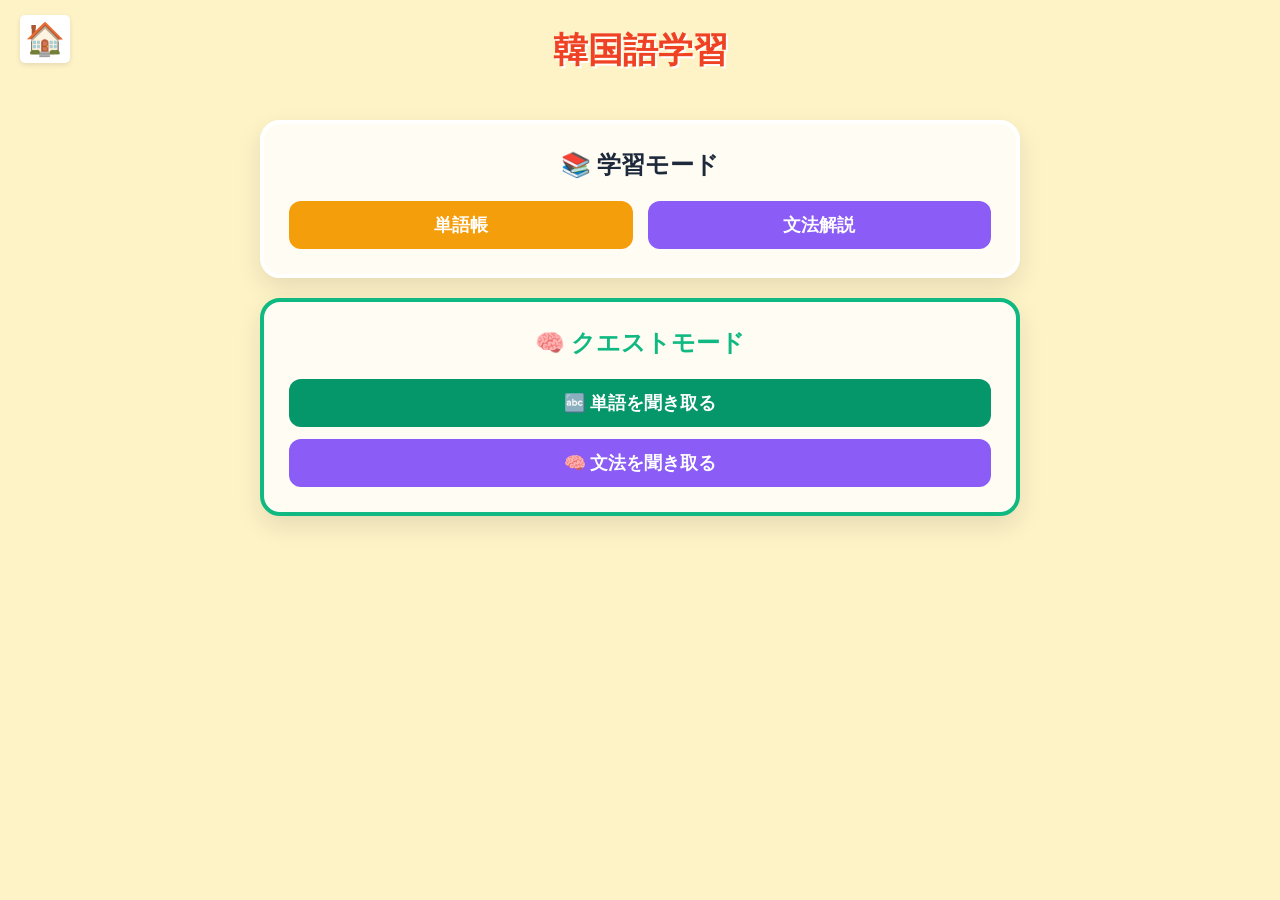
==== commit 88461932: "Added some contents 文法クエスト１００問 文法学習シャッフル機能追加 単語、文法データ改修" ====
--- a/index.html
+++ b/index.html
@@ -3,7 +3,7 @@
 <head>
   <meta charset="UTF-8">
   <meta name="viewport" content="width=device-width, initial-scale=1.0">
-  <title>韓国語学習</title>
+  <title>韓国語学習 - 最終復元版</title>
    <style>
     :root {
       --bg-image: url('https://raw.githubusercontent.com/JSXAGI/korean-study/main/korean.jpeg');
@@ -16,443 +16,151 @@
       --header-height: 100px;
     }  
     * { box-sizing: border-box; font-family: 'Segoe UI', Meiryo, sans-serif; }
-      body, html { 
-      margin: 0; 
-      padding: 0; /* paddingを0にして、container側で調整します */
-      min-height: 100vh;
-      background-color: var(--bg-color);
-      background-image: var(--bg-image);
-      background-size: cover;
-      background-position: left 20% center !important;
-      background-attachment: fixed; /* 背景を固定 */
-      background-repeat: no-repeat;
-      color: var(--text-color); 
-      overflow-x: hidden; 
-      }
-
+    body, html { 
+      margin: 0; padding: 0; min-height: 100vh;
+      background-color: var(--bg-color); background-image: var(--bg-image);
+      background-size: cover; background-position: left 20% center !important;
+      background-attachment: fixed; background-repeat: no-repeat;
+      color: var(--text-color);
+    }
+
+    /* 原本のヘッダーデザイン */
     .app-header {
       position: fixed; top: 0; left: 0; right: 0; height: var(--header-height);
-      background-color: #ffffff00; display: flex; align-items: center; padding: 0 0px;
-	  }
-	  .home-link {
-	  pointer-events: auto;
-      position: absolute !important;
-      left: 20px !important; /* 50だと寄りすぎなので20に */
-      top: 15px !important;
-      background: white; color: var(--primary-color); padding: 3px 3px; border-radius: 5px;
-      font-weight: bold; font-size: 2rem; border: none; cursor: pointer; display: flex; align-items: center; gap: 8px;
-	  }
-
-    .main-content { margin-top: calc(var(--header-height) + 20px); padding: 100px; max-width: 800px; margin: auto; }
+      background-color: transparent; display: flex; align-items: center; z-index: 1000;
+    }
+    .home-link {
+      position: absolute; left: 20px; top: 15px;
+      background: white; color: var(--primary-color); padding: 5px; border-radius: 5px;
+      font-weight: bold; font-size: 2rem; border: none; cursor: pointer; box-shadow: 0 2px 5px rgba(0,0,0,0.1);
+    }
+    .app-title {
+      flex-grow: 1; text-align: center; color: #EF4123; text-shadow: 2px 2px 0px #fff;
+      font-weight: bold; font-size: 2.2rem; margin: 0;
+    }
+
+    /* メインコンテンツの余白調整（重なり防止） */
+    .main-content {
+      padding-top: calc(var(--header-height) + 20px);
+      padding-left: 20px; padding-right: 20px; padding-bottom: 40px;
+      max-width: 800px; margin: auto;
+    }
+
+    .card {
+      background: var(--surface-color); border-radius: 20px; padding: 25px;
+      box-shadow: 0 10px 25px rgba(0,0,0,0.1); border: 4px solid #fff; margin-bottom: 20px;
+    }
     
-	.card { background: var(--surface-color); border-radius: 20px; padding: 25px; box-shadow: 0 10px 25px rgba(0,0,0,0.1); border: 4px solid #fff; margin-bottom: 20px; }
-    
-.level-selector { 
-  display: flex !important; 
-  flex-wrap: nowrap !important; 
-  justify-content: center !important;
-  gap: 4px !important; 
-  margin: 10px 0 !important; /* 上下の余白を少し詰めました */
-  width: 100% !important; 
-  height: auto !important; /* 高さを中身に合わせる */
-  box-sizing: border-box !important;
-}
-
-.btn-lvl { 
-  flex: 1 1 0% !important; 
-  min-width: 0 !important; 
-  height: 35px !important; /* ★高さを35pxに固定（これで巨大化を防ぎます） */
-  line-height: 1 !important; /* 文字を中央に */
-  padding: 0 !important; /* 内側の余白をゼロに */
-  border-radius: 6px !important; 
-  border: 1px solid #cbd5e1 !important; 
-  font-weight: bold; 
-  cursor: pointer; 
-  background: #f1f5f9; 
-  font-size: 0.75rem !important; /* 文字を少しだけ見やすく調整 */
-  display: flex !important;
-  align-items: center !important;
-  justify-content: center !important;
-  white-space: nowrap; 
-}
-
-.btn-lvl.active { 
-  border-color: var(--primary-color) !important; 
-  background: white !important; 
-  color: var(--primary-color) !important; 
-}
-    .btn { cursor: pointer; border: none; border-radius: 12px; padding: 10px; font-weight: bold; font-size: 1.1rem; 
-	display: inline-flex; align-items: center; justify-content: center; transition: 0.2s; }
+    .btn {
+      cursor: pointer; border: none; border-radius: 12px; padding: 12px;
+      font-weight: bold; font-size: 1.1rem; display: inline-flex; align-items: center;
+      justify-content: center; transition: 0.2s;
+    }
     .btn-primary { background-color: var(--primary-color); color: white; width: 100%; }
     
-    .lang-row { background: #f8fafc; padding: 10px 15px; border-radius: 15px; margin-bottom: 8px; border: 1px solid #e2e8f0; }
+    /* 原本のレベルセレクター */
+    .level-selector { display: flex; justify-content: center; gap: 5px; margin-bottom: 15px; }
+    .btn-lvl { flex: 1; padding: 8px; border-radius: 8px; border: 1px solid #cbd5e1; background: white; font-size: 0.9rem; }
+    .btn-lvl.active { background: var(--primary-color); color: white; border-color: var(--primary-color); }
+
+    .lang-row { background: #f8fafc; padding: 12px 15px; border-radius: 15px; margin-bottom: 10px; border: 1px solid #e2e8f0; }
     .lang-label { font-size: 0.75rem; color: #64748b; font-weight: bold; }
     .lang-text { font-size: 1.6rem; font-weight: bold; display: flex; justify-content: space-between; align-items: center; }
-    /* スピーカーボタンの押しやすさを少し向上（安定版） */
-.btn-speak {
-  background: #e2e8f0; 
-  border: none; 
-  padding: 12px 16px !important; /* 少し広げる */
-  border-radius: 8px; 
-  cursor: pointer; 
-  font-size: 1.4rem !important; /* 1.2から1.4へ微増 */
-}
-    
+
+    .btn-speak { background: #e2e8f0; border: none; padding: 10px 15px; border-radius: 8px; cursor: pointer; font-size: 1.4rem; }
     .hidden { display: none; }
     .text-center { text-align: center; }
-    .badge { padding: 4px 12px; border-radius: 20px; font-size: 0.8rem; background: var(--secondary-color); color: white; margin: 2px; display: inline-block; }
-	
-	/* --- アクセシビリティ強化：マウスが見えやすい工夫 --- */
-
-/* 1. ボタンにマウスが乗った時に、劇的に色を変えて大きくする */
-.btn:hover, .btn-speak:hover {
-  background-color: #ff9800 !important; /* 目立つオレンジ色 */
-  color: white !important;              /* 文字を白くしてクッキリ */
-  transform: scale(1.15);              /* ボタンを1.15倍に拡大 */
-  box-shadow: 0 0 25px rgba(255, 152, 0, 0.8); /* オレンジ色の光を放つ */
-  z-index: 10;                         /* 他の要素より前に出す */
-  transition: all 0.2s ease-in-out;    /* 動きを滑らかに */
-}
-
-/* 2. マウスカーソルを常に「指差しマーク」にする（見つけやすくするため） */
-body {
-  cursor: pointer; 
-}
-
-/* 3. 単語や文法の文字サイズを少しだけ大きくして、読みやすくする */
-.lang-text {
-  font-size: 1.25rem;
-  font-weight: 500;
-}
-
-/* --- 追加のアクセシビリティ改善：コントラストとボタン強化 --- */
-
-/* 1. 【単語学習】下の「←」「Next」ボタンを巨大化してクッキリさせる */
-#vocabulary-view .btn {
-  font-size: 1.6rem !important; /* 矢印と文字を大きく */
-  font-weight: 800 !important; /* 極太にする */
-  padding: 20px 10px !important;
-  border: 3px solid #64748b !important; /* 濃いグレーの枠線で存在感を出す */
-  background-color: #ffffff !important; /* 背景を白にしてコントラストを上げる */
-  color: #1e293b !important;
-}
-
-/* 3. 【文法学習】英語部分の読みやすさを改善 */
-[id^="g-en-"] {
-  font-family: 'Verdana', 'Arial', sans-serif !important;
-  font-weight: 700 !important; /* 太字に */
-  color: #0f172a !important;   /* 真っ黒に近い紺 */
-  display: inline-block;
-  margin-left: 5px;
-}
-
-/* 4. 文法カード内の説明文（日本語）を読みやすく */
-.card div[style*="color: #444"], 
-.card span[style*="color: #666"] {
-  color: #1e293b !important; /* 文字色を濃く */
-  font-size: 1.1rem !important; /* 少し大きく */
-  line-height: 1.6 !important; /* 行間を広げて読みやすく */
-}
-
-/* 5. ボディの背景を少しだけ落ち着かせて眩しさを抑える（任意） */
-body {
-  background-color: #fffbeb !important; /* 柔らかいクリーム色（#fef3c7より少し白に近い） */
-}
-/* --- アクセシビリティ最終調整：コントラストと巨大ボタン --- */
-
-/* 1. 【単語学習】ボタンを「見やすく、かつ、うるさくない」デザインに改善 */
-#vocabulary-view .btn {
-  font-size: 1.3rem !important;  /* 少しサイズを落とす */
-  font-weight: 700 !important;   /* 適度な太字 */
-  padding: 12px 18px !important;
-  border: 2px solid #94a3b8 !important; /* 枠線を細く、色をマイルドに */
-  background-color: rgba(255, 255, 255, 0.9) !important; /* わずかに透明感 */
-  color: #334155 !important;    /* 落ち着いた濃いグレー */
-  min-width: 150px;
-  box-shadow: 0 4px 6px rgba(0,0,0,0.05); /* 影を柔らかく */
-  letter-spacing: 1px;
-}
-
-/* マウスが乗った時だけ、元気に反応するようにする */
-#vocabulary-view .btn:hover {
-  background-color: #f59e0b !important; /* 乗った時だけオレンジに */
-  color: white !important;
-  border-color: #f59e0b !important;
-}
-
-/* 2. 【文法学習】韓国語（メイン）をシャープで見やすく調整 */
-[id^="g-ko-"] {
-  color: #9a3412 !important;    /* 視認性の高い濃い色 */
-  font-size: 1.5rem !important; /* ほどよい大きさに微調整 */
-  font-weight: 600 !important;  /* ★太さを抑えて文字の潰れを防止 */
-  letter-spacing: 0.05em !important; /* ★文字の間隔を広げてクッキリさせる */
-  display: block;
-  line-height: 1.4;
-  margin: 5px 0;
-}
-
-/* 3. 【文法学習】英語（米語）をクッキリした紺色に */
-[id^="g-en-"] {
-  font-family: 'Verdana', sans-serif !important;
-  font-weight: 700 !important;
-  color: #1e3a8a !important;    /* 濃い青 */
-}
-
-/* 4. 【文法学習】韓国語の「解説文（日本語）」を真っ黒にして読みやすく */
-.card span[style*="color: #666"],
-.card div[style*="margin-top: 10px"] span {
-  color: #000000 !important;    /* 最高のコントラスト（黒） */
-  font-size: 1.2rem !important; /* 文字サイズをアップ */
-  font-weight: 500 !important;
-  line-height: 1.6 !important;
-}
-/* --- 文法カードのタイトル（「基本の挨拶」など）をクッキリさせる --- */
-
-/* タイトル部分の透明度をなくし、背景色をつけて目立たせる */
-.card div[style*="font-size: 0.8rem"] {
-  font-size: 1.1rem !important;    /* 文字を大きく */
-  color: #ffffff !important;       /* 文字は白 */
-  background-color: #8b5cf6 !important; /* 背景を紫（セカンダリーカラー）に */
-  display: inline-block;
-  padding: 4px 12px;
-  border-radius: 8px;
-  opacity: 1 !important;           /* 透明度を解除してハッキリ */
-  margin-bottom: 12px !important;
-  font-weight: bold !important;
-  box-shadow: 2px 2px 4px rgba(0,0,0,0.1);
-}
-/* --- スマホ専用：デザイン修正（原本コピー用） --- */
-@media screen and (max-width: 600px) {
-    /* 1. 画面全体の余白を削る（PC用の40pxが広すぎたため） */
-    body, html { padding: 0 !important; }
-    .main-content { padding: 10px 5px !important; margin-top: 80px !important; }
-
-    /* 2. ヘッダーの「終了方法」ボックスをスマホでは完全に隠す */
-    .app-header div[style*="width: 650px"] {
-        display: none !important;
-    }
-
-    /* 3. 白いカードの固定高さを解除（これで重なりが消えます） */
-    .card {
-        width: 95% !important;
-        height: auto !important;
-        min-height: auto !important;
-        padding: 20px 10px !important;
-        margin: 10px auto !important;
-        display: block !important;
-    }
-
-    /* 4. レベル選択（初級・中級・上級）を横長の大きなボタンにして並べる */
-/* --- レベル選択ボタンの基本設定（PC・スマホ共通） --- */
-.level-selector { 
-  display: flex !important; /* 絶対に横並び(flex)にする */
-  flex-direction: row !important; /* 横方向に並べる */
-  flex-wrap: nowrap !important; /* 絶対に折り返さない(縦に並ばせない) */
-  justify-content: space-between !important;
-  gap: 5px !important; 
-  margin: 10px 0 !important; 
-  width: 100% !important; 
-  box-sizing: border-box !important;
-}
-
-.btn-lvl { 
-  flex: 1 !important; /* 4つを均等な幅にする */
-  min-width: 0 !important; /* 幅が狭くても潰さない */
-  height: 32px !important; /* 高さを低く抑える */
-  padding: 0 !important; 
-  border-radius: 6px !important; 
-  border: 1px solid #cbd5e1 !important; 
-  font-weight: bold; 
-  cursor: pointer; 
-  background: #f1f5f9; 
-  font-size: 0.8rem !important; 
-  display: flex !important;
-  align-items: center !important;
-  justify-content: center !important;
-  white-space: nowrap !important; /* 文字を改行させない */
-}
-
-.btn-lvl.active { 
-  border-color: var(--primary-color) !important; 
-  background: white !important; 
-  color: var(--primary-color) !important; 
-  box-shadow: 0 2px 4px rgba(0,0,0,0.1);
-}
-
-/* スマホ用の微調整（さらにスリムに） */
-@media (max-width: 600px) {
-  .btn-lvl {
-    height: 28px !important; /* スマホではさらに高さを抑える */
-    font-size: 0.7rem !important; /* 文字を少し小さく */
-    gap: 3px !important;
-  }
-}
-
-    /* 5. 下の「単語・文法」ボタンを横並びで大きく */
-    .activity-select {
-        display: flex !important;
-        flex-direction: row !important;
-        gap: 10px !important;
-        width: 100% !important;
-    }
-
-    .btn-act {
-        width: 48% !important;
-        height: 120px !important;
-        font-size: 1.1rem !important;
-    }
-
-    /* 6. おまじない：タップ時の青い影と枠を消す */
-    button, .audio-btn, .nav-btn {
-        -webkit-tap-highlight-color: transparent;
-        outline: none;
-    }
-
-    /* 7. 中学生向けの洗練された文字サイズ調整 */
-    .display-word, .kiswahili-text {
-        font-size: 1.3rem !important;
-        line-height: 1.3 !important;
-        color: #5d4037 !important;
-    }
-
-    .language-label {
-        font-size: 0.7rem !important;
-        color: #999 !important;
-        margin-bottom: 2px !important;
-    }
-} /* ← ここで600px以下の設定を閉じます */
-	/* ここから下を既存の style の最後に追加してください */
-
-@media screen and (max-width: 480px) {
-    /* スマホ版だけの特別な設定 */
-    
-    body {
-        padding: 10px; /* 画面端の余白を少し詰める */
-        background-color: #fcfaf5; /* 優しい色に */
-    }
-
-    /* 文字を全体的に少し小さく、上品に */
-    h2, .level-select-title {
-        font-size: 1.1rem !important;
-        margin-bottom: 15px !important;
-    }
-
-    /* 各カードの調整 */
-    #words-page .card, #grammar-page .card, .level-card {
-        padding: 18px !important;
-        border-radius: 15px !important;
-        box-shadow: 0 4px 12px rgba(0,0,0,0.05) !important;
-    }
-
-    /* 単語・例文の文字サイズを「中学生向け」に微調整 */
-    .display-word, .kiswahili-text {
-        font-size: 1.3rem !important; /* 少し小さく */
-        line-height: 1.3 !important;
-        color: #5d4037 !important; /* 濃い茶色で知的に */
-    }
-
-    /* ラベル（English, 日本語など）を控えめに */
-    .language-label {
-        font-size: 0.7rem !important;
-        color: #999 !important;
-        margin-bottom: 2px !important;
-    }
-
-    /* ボタン類をスッキリさせる */
-    .btn, .nav-btn {
-        padding: 8px 15px !important;
-        font-size: 0.9rem !important;
-        border-radius: 8px !important;
-    }
-
-    /* スピーカーアイコンのサイズ調整 */
-    .audio-icon {
-        width: 32px !important;
-        height: 32px !important;
-    }
-}
-    /* クエストエリア */
-    #quest-area { border: 4px solid var(--secondary-color); background: #fff; }
+    .badge { padding: 5px 15px; border-radius: 20px; font-size: 0.9rem; background: var(--secondary-color); color: white; margin: 2px; display: inline-block; }
+
+    /* クエスト画面用 */
+    .quest-grid { display: grid; grid-template-columns: 1fr 1fr; gap: 12px; margin-top: 20px; }
   </style>
-  <meta name="viewport" content="width=device-width, initial-scale=1.0, maximum-scale=1.0, user-scalable=no">
 </head>
 
 <body>
- <header class="app-header">
-    <button class="home-link" onclick="showView('home')">
-      🏠
-    </button>
-    
-    <div style="flex-grow: 1; text-align: center; color: #EF4123; text-shadow: 2px 2px 0px #4d7b80, 2px -2px 0px #4d7b80, -2px 2px 0px #4d7b80, -2px -2px 0px #4d7b80, 0px 0px 12px rgba(0,0,0,0.9); font-weight: bold; font-size: 2rem; margin-right: 15px;" id="mode-title">韓国語学習</div>
+  <header class="app-header">
+    <button class="home-link" onclick="showView('home')">🏠</button>
+    <h1 class="app-title">韓国語学習</h1>
   </header>
 
 <main class="main-content">
     <div id="home-view">
       <div class="card text-center">
-        <h2>2. Activity / 学習内容</h2>
+        <h2 style="margin-top:0;">📚 学習モード</h2>
         <div style="display: grid; grid-template-columns: 1fr 1fr; gap: 15px;">
-          <button class="btn btn-primary" onclick="showView('vocabulary')">📚 Words<br>単語</button>
-          <button class="btn btn-primary" style="background-color: var(--secondary-color);" onclick="showView('grammar-choice')">✏️ Grammar<br>文法</button>
+          <button class="btn btn-primary" onclick="showView('vocabulary')">単語帳</button>
+          <button class="btn btn-primary" style="background:var(--secondary-color);" onclick="showView('grammar-choice')">文法解説</button>
         </div>
       </div>
 
-      <div id="quest-area" class="card text-center">
-        <h3 style="margin:0; color:var(--secondary-color);">🎧 Listening Quest</h3>
-        <div id="q-box" style="margin: 15px 0; font-size: 1.2rem; min-height: 50px;"></div>
-        <div id="a-grid" style="display: grid; grid-template-columns: 1fr 1fr; gap: 10px;"></div>
-        <button id="q-start" class="btn btn-primary" style="background:#059669; margin-top:15px;" onclick="startQuest()">クエスト開始</button>
+      <div class="card text-center" style="border: 4px solid var(--accent-color);">
+        <h2 style="color:var(--accent-color); margin-top:0;">🧠 クエストモード</h2>
+        <button class="btn btn-primary" style="background:#059669; margin-bottom:12px;" onclick="startQuestMode()">🔤 単語を聞き取る</button>
+        <button class="btn btn-primary" style="background:#8b5cf6;" onclick="startGrammarQuest()">🧠 文法を聞き取る</button>
       </div>
-    </div> 
-	<div id="vocabulary-view" class="hidden">
-  <div class="card text-center">
-    <div class="level-selector" id="v-level-selector">
-  <button class="btn btn-lvl" onclick="setVocabLevel('Beginner', this)">初級</button>
-  <button class="btn btn-lvl" onclick="setVocabLevel('Intermediate', this)">中級</button>
-  <button class="btn btn-lvl" onclick="setVocabLevel('Advanced', this)">上級</button>
-  <button class="btn btn-lvl" onclick="setVocabLevel('All', this)" style="background-color: var(--secondary-color) !important; color: white !important;">ALL</button>
-</div>
-
-    <div><span class="badge" id="v-lvl-badge">レベルを選択</span><span class="badge" id="v-cat-badge" style="background:var(--accent-color)"></span></div>
-    <div id="v-emoji" style="font-size: 5rem; margin: 0px 0;"></div>
-    
-    <div class="lang-row"><div class="lang-label">English</div><div class="lang-text"><span id="v-en"></span><button class="btn-speak" onclick="speak('en')">🔊</button></div></div>
-    <div class="lang-row"><div class="lang-label">韓国語(ハングル)</div><div class="lang-text"><span id="v-ko"></span><button class="btn-speak" onclick="speak('ko')">🔊</button></div></div>
-    <div class="lang-row"><div class="lang-label">日本語</div><div class="lang-text"><span id="v-ja"></span><button class="btn-speak" onclick="speak('ja')">🔊</button></div></div>
-    
-    <div style="display: grid; grid-template-columns: 2fr 1fr; gap: 5px; margin-top: 5px;">
-      <button class="btn" style="background: #e2e8f0;" onclick="changeWord(-1)">◀ BACK</button>
-      <button class="btn btn-primary" onclick="changeWord(1)">NEXT ▶</button>
-      <button class="btn" style="background: #fef3c7;" onclick="shuffleWords()">🔀 SHUFFLE</button>    
     </div>
-  </div>
-</div>
+
+    <div id="vocabulary-view" class="hidden">
+      <div class="card text-center">
+        <div class="level-selector" id="v-level-selector">
+          <button class="btn btn-lvl active" onclick="setVocabLevel('Beginner', this)">初級</button>
+          <button class="btn btn-lvl" onclick="setVocabLevel('Intermediate', this)">中級</button>
+          <button class="btn btn-lvl" onclick="setVocabLevel('Advanced', this)">上級</button>
+          <button class="btn btn-lvl" onclick="setVocabLevel('All', this)" style="background:#8b5cf6; color:white;">ALL</button>
+        </div>
+        <div><span id="v-lvl-badge" class="badge"></span> <span id="v-cat-badge" class="badge" style="background:var(--accent-color);"></span></div>
+        <div id="v-emoji" style="font-size: 5.5rem; margin: 15px 0;"></div>
+        <div class="lang-row"><div class="lang-label">ENGLISH</div><div class="lang-text"><span id="v-en"></span><button class="btn-speak" onclick="speakLocal('v-en','en')">🔊</button></div></div>
+        <div class="lang-row"><div class="lang-label">KOREAN</div><div class="lang-text"><span id="v-ko"></span><button class="btn-speak" onclick="speakLocal('v-ko','ko')">🔊</button></div></div>
+        <div class="lang-row"><div class="lang-label">JAPANESE</div><div class="lang-text"><span id="v-ja"></span><button class="btn-speak" onclick="speakLocal('v-ja','ja')">🔊</button></div></div>
+        <div style="display: grid; grid-template-columns: 1fr 1fr; gap: 12px; margin-top: 20px;">
+          <button class="btn" style="background:#e2e8f0;" onclick="changeWord(-1)">◀ BACK</button>
+          <button class="btn btn-primary" onclick="changeWord(1)">NEXT ▶</button>
+        </div>
+        <button class="btn btn-primary" style="margin-top:12px; background:var(--accent-color);" onclick="shuffleWords()">🔀 SHUFFLE (ランダム)</button>
+      </div>
+    </div>
 
     <div id="grammar-choice-view" class="hidden">
       <div class="card text-center">
-        <h2>文法レベルを選んでください</h2>
-        <div style="display: grid; gap: 10px; margin-top: 20px;">
-          <button class="btn btn-primary" onclick="setLevel('Beginner'); showView('grammar')">初級文法</button>
-          <button class="btn btn-primary" style="background-color: var(--secondary-color);" onclick="setLevel('Intermediate'); showView('grammar')">中級文法</button>
-          <button class="btn btn-primary" style="background-color: var(--accent-color);" onclick="setLevel('Advanced'); showView('grammar')">上級文法</button>
-          <button class="btn" style="background: #e2e8f0; margin-top: 10px;" onclick="showView('home')">戻る</button>
+        <h2 style="margin-top:0;">レベルを選んでください</h2>
+        <div style="display: grid; gap: 12px;">
+          <button class="btn btn-primary" onclick="currentLevel='Beginner'; showGrammarView()">初級 (Beginner)</button>
+          <button class="btn btn-primary" style="background:var(--secondary-color);" onclick="currentLevel='Intermediate'; showGrammarView()">中級 (Intermediate)</button>
+          <button class="btn btn-primary" style="background:#ec4899;" onclick="currentLevel='Advanced'; showGrammarView()">上級 (Advanced)</button>
+          <button class="btn" style="background:#e2e8f0;" onclick="showView('home')">戻る</button>
         </div>
       </div>
     </div>
 
     <div id="grammar-view" class="hidden">
       <div class="card">
-        <div style="display: flex; justify-content: space-between; align-items: center; margin-bottom: 15px;">
-           <button class="btn" style="padding: 5px 15px; background: #e2e8f0;" onclick="showView('grammar-choice')">← 戻る</button>
-           <span class="badge" id="g-lvl-badge"></span>
+        <div id="g-cat-badge" class="badge" style="display:block; text-align:center; margin-bottom:15px;"></div>
+        <div class="lang-row"><div class="lang-label">ENGLISH</div><div class="lang-text"><span id="g-en"></span><button class="btn-speak" onclick="speakLocal('g-en','en')">🔊</button></div></div>
+        <div class="lang-row"><div class="lang-label">KOREAN</div><div class="lang-text"><span id="g-ko"></span><button class="btn-speak" onclick="speakLocal('g-ko','ko')">🔊</button></div></div>
+        <div class="lang-row"><div class="lang-label">JAPANESE</div><div class="lang-text"><span id="g-ja"></span><button class="btn-speak" onclick="speakLocal('g-ja','ja')">🔊</button></div></div>
+        <div id="g-exp" style="margin-top:15px; padding:15px; background:white; border-radius:12px; font-size:1.1rem; border:1px solid #e2e8f0; line-height:1.5;"></div>
+        <div style="display: grid; grid-template-columns: 1fr 1fr; gap: 12px; margin-top: 20px;">
+          <button class="btn" style="background:#e2e8f0;" onclick="changeGrammar(-1)">◀ BACK</button>
+          <button class="btn btn-primary" onclick="changeGrammar(1)">NEXT ▶</button>
         </div>
-        <div id="grammar-list"></div>
+        <button class="btn btn-primary" style="margin-top:12px; background:var(--accent-color);" onclick="shuffleGrammar()">🔀 SHUFFLE (ランダム)</button>
       </div>
     </div>
-  </main>
+
+    <div id="quest-view" class="hidden">
+      <div class="card text-center">
+        <h3 id="quest-title" style="margin-top:0; color:var(--secondary-color);">Listening Quest</h3>
+        <div id="q-box" style="margin: 30px 0;"></div>
+        <div id="a-grid" class="quest-grid"></div>
+        <button class="btn" style="margin-top:30px; width:100%; background:#e2e8f0;" onclick="showView('home')">クエストを終了する</button>
+      </div>
+    </div>
+</main>
 
 <script>
-/* ================= 単語データ ================= */
-const vocabularyData = [
+  /* ================= 単語データ ================= */
+   const vocabularyData = [
   /* --- 初級 (Beginner) --- */
   // 生活・家 (Life / Home)
   { id: "V-001", en: "Family", sw: "가족 gajok", ja: "家族(かぞく)", emoji: "👨‍👩‍👧‍👦", level: "Beginner", category: "Life" },
@@ -652,451 +360,233 @@
 
   /* ================= 文法データ ================= */
 const grammarData = [
-  /* --- 初級 (Beginner) --- */
-  // 基本の挨拶 (Greetings) - 重複を統合し、自然な順序に整理
-  { id: "G-001", title: "基本の挨拶", sw_phrase: "안녕하세요 annyeonghaseyo", en_phrase: "Hello", ja_trans: "こんにちは", ja_explanation: "最も一般的な丁寧な挨拶です。", level: "Beginner" },
-  { id: "G-002", title: "感謝の表現", sw_phrase: "감사합니다 gamsahamnida", en_phrase: "Thank you", ja_trans: "ありがとうございます", ja_explanation: "公式な場でも使える感謝の言葉です。", level: "Beginner" },
-  { id: "G-003", title: "謝罪の表現", sw_phrase: "죄송합니다 joesonghamnida", en_phrase: "I'm sorry", ja_trans: "ごめんなさい", ja_explanation: "目上の人や公の場で使う謝罪です。", level: "Beginner" },
-  { id: "G-004", title: "肯定の返事", sw_phrase: "네 ne", en_phrase: "Yes", ja_trans: "はい", ja_explanation: "同意や返事の基本です。", level: "Beginner" },
-  { id: "G-005", title: "否定の返事", sw_phrase: "아니요 aniyo", en_phrase: "No", ja_trans: "いいえ", ja_explanation: "丁寧な否定の表現です。", level: "Beginner" },
-  { id: "G-006", title: "お疲れ様", sw_phrase: "수고하셨습니다 sugohasyeotseumnida", en_phrase: "Good job / Well done", ja_trans: "お疲れ様でした", ja_explanation: "仕事が終わった際などに使います。", level: "Beginner" },
-
-  // 自己紹介・基本文型 (Self-Introduction)
-  { id: "G-007", title: "自己紹介", sw_phrase: "저는 학생입니다 jeoneun haksaeng-imnida", en_phrase: "I am a student", ja_trans: "私は学生です", ja_explanation: "「名詞 + 입니다」で「〜です」となります。", level: "Beginner" },
-  { id: "G-008", title: "職業表現", sw_phrase: "회사원입니다 hoesawon-imnida", en_phrase: "I am an office worker", ja_trans: "会社員です", ja_explanation: "自分の職業を伝えるときに使います。", level: "Beginner" },
-  { id: "G-009", title: "名前を言う", sw_phrase: "이름이 무엇입니까? ireumi mueosimnikka?", en_phrase: "What is your name?", ja_trans: "お名前は何ですか？", ja_explanation: "相手の名前を尋ねる丁寧な表現です。", level: "Beginner" },
-  { id: "G-010", title: "出身地", sw_phrase: "어느 나라 사람입니까? eoneu nara saram-imnikka?", en_phrase: "Which country are you from?", ja_trans: "どこの国の人ですか？", ja_explanation: "出身を尋ねる際のフレーズです。", level: "Beginner" },
-  { id: "G-011", title: "日本から来ました", sw_phrase: "일본에서 왔습니다 ilbon-eseo watseumnida", en_phrase: "I came from Japan", ja_trans: "日本から来ました", ja_explanation: "自分の出身を伝える表現です。", level: "Beginner" },
-
-  // 日常の動作（拡充分）
-  { id: "G-012", title: "食事の挨拶（前）", sw_phrase: "잘 먹겠습니다 jal meokgetseumnida", en_phrase: "I will eat well", ja_trans: "いただきます", ja_explanation: "食事を始める前の挨拶です。", level: "Beginner" },
-  { id: "G-013", title: "食事の挨拶（後）", sw_phrase: "잘 먹었습니다 jal meogeotseumnida", en_phrase: "I ate well", ja_trans: "ごちそうさまでした", ja_explanation: "食事が終わった後の挨拶です。", level: "Beginner" },
-  { id: "G-014", title: "安否確認", sw_phrase: "잘 지냈어요? jal jinaesseoyo?", en_phrase: "How have you been?", ja_trans: "元気でしたか？", ja_explanation: "久しぶりに会った時の定番フレーズです。", level: "Beginner" },
-  
-  /* --- 中級 (Intermediate) --- */
-  // 買い物・場所を尋ねる (Shopping & Directions)
-  { id: "G-015", title: "場所を尋ねる", sw_phrase: "화장실이 어디에 있습니까? hwajang-siri eodie itseumnikka?", en_phrase: "Where is the bathroom?", ja_trans: "トイレはどこですか？", ja_explanation: "場所を尋ねる最も重要な表現の一つです。", level: "Intermediate" },
-  { id: "G-016", title: "価格を確認する", sw_phrase: "이것은 얼마입니까? igeoseun eolmaimnikka?", en_phrase: "How much is this?", ja_trans: "これはいくらですか？", ja_explanation: "買い物で必須のフレーズです。", level: "Intermediate" },
-  { id: "G-017", title: "試着の依頼", sw_phrase: "입어 봐도 될까요? ibeo bwado doelkkayo?", en_phrase: "Can I try this on?", ja_trans: "着てみてもいいですか？", ja_explanation: "服屋などで使える実用的な表現です。", level: "Intermediate" },
-  { id: "G-018", title: "値引き交渉", sw_phrase: "조금 깎아 주세요 jogeum kkakka juseyo", en_phrase: "Please give me a discount", ja_trans: "少し安くしてください", ja_explanation: "市場などで使われる日常的な表現です。", level: "Intermediate" },
-
-  // レストラン・注文 (Restaurant)
-  { id: "G-019", title: "注文の依頼", sw_phrase: "주문하시겠습니까? jumunhasigetseumnikka?", en_phrase: "Would you like to order?", ja_trans: "注文されますか？", ja_explanation: "店員さんが使うフレーズですが、聞き取れる必要があります。", level: "Intermediate" },
-  { id: "G-020", title: "メニューの要求", sw_phrase: "메뉴판 좀 보여 주세요 menyupan jom boyeo juseyo", en_phrase: "Please show me the menu", ja_trans: "メニューを見せてください", ja_explanation: "レストランに入った際の基本です。", level: "Intermediate" },
-  { id: "G-021", title: "辛さの確認", sw_phrase: "안 맵게 해 주세요 an maepge hae juseyo", en_phrase: "Please make it not spicy", ja_trans: "辛くないようにしてください", ja_explanation: "韓国料理を注文する際に役立つ表現です。", level: "Intermediate" },
-  { id: "G-022", title: "お会計", sw_phrase: "계산해 주세요 gyesanhae juseyo", en_phrase: "Check, please", ja_trans: "お会計をお願いします", ja_explanation: "食事を終えた際の声掛けです。", level: "Intermediate" },
-
-  // 意思・希望 (Wishes & Intentions)
-  { id: "G-023", title: "〜したい", sw_phrase: "한국어를 배우고 싶어요 hangugeoreul baeugo sipeoyo", en_phrase: "I want to learn Korean", ja_trans: "韓国語を学びたいです", ja_explanation: "「動詞の語幹 + 고 싶다」で希望を表します。", level: "Intermediate" },
-  { id: "G-024", title: "〜できます", sw_phrase: "매운 음식을 먹을 수 있어요 maeun eumsigeul meogeul su isseoyo", en_phrase: "I can eat spicy food", ja_trans: "辛い食べ物を食べられます", ja_explanation: "「〜ㄹ/을 수 있다」で可能を表します。", level: "Intermediate" },
-  
-  /* --- 日常会話・食事・感情 (G-031 〜 G-065) --- */
-  
-  // 飲食店・カフェで (Dining & Cafe)
-  { id: "G-031", title: "人数を伝える", sw_phrase: "두 명입니다 du myeong-imnida", en_phrase: "Two people", ja_trans: "2人です", ja_explanation: "入店時にまず使うフレーズです。", level: "Beginner" },
-  { id: "G-032", title: "おすすめを聞く", sw_phrase: "추천해 주세요 chucheonhae juseyo", en_phrase: "Please recommend something", ja_trans: "おすすめを教えてください", ja_explanation: "迷った時に非常に便利な表現です。", level: "Intermediate" },
-  { id: "G-033", title: "水をお願いする", sw_phrase: "물 좀 주세요 mul jom juseyo", en_phrase: "Water, please", ja_trans: "お水をください", ja_explanation: "「〜좀 주세요」は汎用性が高い依頼形です。", level: "Beginner" },
-  { id: "G-034", title: "持ち帰りの希望", sw_phrase: "포장해 주세요 pojanghae juseyo", en_phrase: "To go, please", ja_trans: "テイクアウトでお願いします", ja_explanation: "韓国はテイクアウト文化が盛んです。", level: "Intermediate" },
-  { id: "G-035", title: "お腹が空いた", sw_phrase: "배고파요 baegopayo", en_phrase: "I'm hungry", ja_trans: "お腹が空きました", ja_explanation: "日常で最も使われる感情表現の一つです。", level: "Beginner" },
-  { id: "G-036", title: "お腹がいっぱい", sw_phrase: "배불러요 baebulleoyo", en_phrase: "I'm full", ja_trans: "お腹がいっぱいです", ja_explanation: "食後の満足を伝える言葉です。", level: "Beginner" },
-
-  // 買い物・支払い (Shopping & Payment)
-  { id: "G-037", title: "カード決済", sw_phrase: "カード 결제 돼요? kadeu gyeolje dwayo?", en_phrase: "Can I pay by card?", ja_trans: "カード決済できますか？", ja_explanation: "キャッシュレス社会の韓国で必須の確認です。", level: "Intermediate" },
-  { id: "G-038", title: "領収書を頼む", sw_phrase: "영수증 주세요 yeongsujeung juseyo", en_phrase: "Receipt, please", ja_trans: "領収書（レシート）ください", ja_explanation: "家計簿や経算に必要です。", level: "Intermediate" },
-  { id: "G-039", title: "袋の要否", sw_phrase: "봉투 필요하세요? bongtu piryohaseyo?", en_phrase: "Do you need a bag?", ja_trans: "袋は必要ですか？", ja_explanation: "店員さんに聞かれる定番の質問です。", level: "Intermediate" },
-  { id: "G-040", title: "これにします", sw_phrase: "이걸로 할게요 igeollo halkkeyo", en_phrase: "I'll take this one", ja_trans: "これにします（これに決めます）", ja_explanation: "購入の意思を決定するフレーズです。", level: "Beginner" },
-
-  // 感情・状態・リアクション (Feelings & Reaction)
-  { id: "G-041", title: "驚き", sw_phrase: "깜짝이야! kkamjjagiya!", en_phrase: "What a surprise!", ja_trans: "びっくりした！", ja_explanation: "咄嗟に出るリアクション言葉です。", level: "Beginner" },
-  { id: "G-042", title: "嬉しい", sw_phrase: "기뻐요 gippeoyo", en_phrase: "I'm happy", ja_trans: "嬉しいです", ja_explanation: "良いことがあった時の表現です。", level: "Beginner" },
-  { id: "G-043", title: "面白い・楽しい", sw_phrase: "재미있어요 jaemi-isseoyo", en_phrase: "It's fun / interesting", ja_trans: "面白い（楽しい）です", ja_explanation: "エンタメや会話の感想に。 ", level: "Beginner" },
-  { id: "G-044", title: "疲れた", sw_phrase: "피곤해요 pigonhaeyo", en_phrase: "I'm tired", ja_trans: "疲れました", ja_explanation: "体調を伝える基本的な言葉です。", level: "Beginner" },
-  { id: "G-045", title: "大丈夫です", sw_phrase: "괜찮아요 gwaenchanayo", en_phrase: "It's okay", ja_trans: "大丈夫です", ja_explanation: "肯定、拒絶、体調確認など万能に使えます。", level: "Beginner" },
-  { id: "G-046", title: "本当ですか？", sw_phrase: "정말이에요? jeongmarieyo?", en_phrase: "Is it true?", ja_trans: "本当ですか？", ja_explanation: "相槌として非常に重要です。", level: "Beginner" },
-
-  // 疑問・確認 (Inquiry)
-  { id: "G-047", title: "韓国語で何？", sw_phrase: "한국어로 뭐라고 해요? hangugeoro mworago haeyo?", en_phrase: "What do you call it in Korean?", ja_trans: "韓国語で何と言いますか？", ja_explanation: "学習中、最も使うべき質問フレーズです。", level: "Intermediate" },
-  { id: "G-048", title: "もう一度言って", sw_phrase: "다시 한번 말해 주세요 dasi hanbeon malhae juseyo", en_phrase: "Please say it again", ja_trans: "もう一度言ってください", ja_explanation: "聞き取れなかった時の必須依頼です。", level: "Beginner" },
-  { id: "G-049", title: "わかりますか？", sw_phrase: "이해했어요? ihae-haesseoyo?", en_phrase: "Did you understand?", ja_trans: "理解できましたか？", ja_explanation: "相手の理解度を確認します。", level: "Intermediate" },
-  { id: "G-050", title: "知っています", sw_phrase: "알고 있어요 algo isseoyo", en_phrase: "I know it", ja_trans: "知っています", ja_explanation: "知識や情報の保有を伝えます。", level: "Beginner" },
-  
-  /* --- 交通・宿泊・トラブル (G-051 〜 G-075) --- */
-  
-  // 交通・移動 (Transport)
-  { id: "G-051", title: "行き方を尋ねる", sw_phrase: "서울역에 어떻게 가요? seoullyeoge eotteoke gayo?", en_phrase: "How do I get to Seoul Station?", ja_trans: "ソウル駅にどうやって行きますか？", ja_explanation: "目的地への手段を尋ねる基本形です。", level: "Intermediate" },
-  { id: "G-052", title: "タクシーで行く", sw_phrase: "택시를 타고 가세요 taeksireul tago gaseyo", en_phrase: "Please take a taxi", ja_trans: "タクシーに乗って行ってください", ja_explanation: "「〜を乗って行く」という移動の表現です。", level: "Intermediate" },
-  { id: "G-053", title: "ここで降ろして", sw_phrase: "여기서 내려 주세요 yeogiseo naeryeo juseyo", en_phrase: "Please let me off here", ja_trans: "ここで降ろしてください", ja_explanation: "タクシーや車で目的地に着いた時の合図です。", level: "Beginner" },
-  { id: "G-054", title: "どれくらいかかる？", sw_phrase: "얼마나 걸려요? eolmana geollyeoyo?", en_phrase: "How long does it take?", ja_trans: "どれくらい（時間が）かかりますか？", ja_explanation: "所要時間を尋ねる必須フレーズです。", level: "Intermediate" },
-
-  // 宿泊・ホテル (Hotel)
-  { id: "G-055", title: "チェックイン", sw_phrase: "체크인하고 싶어요 chekeuinhago sipeoyo", en_phrase: "I'd like to check in", ja_trans: "チェックインしたいです", ja_explanation: "ホテルのフロントで最初に言う言葉です。", level: "Beginner" },
-  { id: "G-056", title: "荷物を預ける", sw_phrase: "짐을 맡길 수 있을까요? jimeul matgil su isseulkkayo?", en_phrase: "Can I leave my luggage?", ja_trans: "荷物を預けられますか？", ja_explanation: "観光前に便利な依頼表現です。", level: "Intermediate" },
-  { id: "G-057", title: "Wi-Fiのパスワード", sw_phrase: "와이파이 비밀번호가 뭐예요? waipa-i bimilbeonhoga mwoyeyo?", en_phrase: "What is the Wi-Fi password?", ja_trans: "Wi-Fiのパスワードは何ですか？", ja_explanation: "現代の旅に欠かせない質問です。", level: "Beginner" },
-
-  // 緊急・トラブル (Emergency)
-  { id: "G-058", title: "助けてください", sw_phrase: "도와주세요! dowajuseyo!", en_phrase: "Help me!", ja_trans: "助けてください！", ja_explanation: "緊急時に大声で伝える言葉です。", level: "Beginner" },
-  { id: "G-059", title: "失くしました", sw_phrase: "지갑을 잃어버렸어요 jigabeul ireobeoryeosseoyo", en_phrase: "I lost my wallet", ja_trans: "財布を失くしました", ja_explanation: "トラブルを説明する際の表現です。", level: "Intermediate" },
-  { id: "G-060", title: "気分が悪いです", sw_phrase: "몸이 안 좋아요 momi an joayo", en_phrase: "I don't feel well", ja_trans: "具合が悪いです", ja_explanation: "自身の体調不良を伝える言葉です。", level: "Beginner" },
-
-  // 日常の約束 (Appointment)
-  { id: "G-061", title: "いつ暇ですか？", sw_phrase: "언제 시간이 돼요? eonje sigani dwayo?", en_phrase: "When do you have time?", ja_trans: "いつ時間がありますか？", ja_explanation: "友人を誘う時の第一歩です。", level: "Intermediate" },
-  { id: "G-062", title: "約束があります", sw_phrase: "약속이 있어요 yaksogi isseoyo", en_phrase: "I have plans", ja_trans: "約束（予定）があります", ja_explanation: "先約があることを伝えます。", level: "Beginner" },
-  { id: "G-063", title: "遅れてごめん", sw_phrase: "늦어서 미안해요 neujeoseo mianhaeyo", en_phrase: "Sorry I'm late", ja_trans: "遅れてごめんなさい", ja_explanation: "待ち合わせに遅れた時のマナーです。", level: "Beginner" },
-  
-  /* --- 補完：欠落していた交通・生活・交流編 (G-064 〜 G-075) --- */
-  
-  { id: "G-064", title: "道を間違える", sw_phrase: "길을 잘못 들었어요 gireul jalmot deureosseoyo", en_phrase: "I took the wrong way", ja_trans: "道を間違えました", ja_explanation: "迷った時に状況を説明する表現です。", level: "Intermediate" },
-  { id: "G-065", title: "予約の確認", sw_phrase: "예약을 확인하고 싶어요 yeyageul hwaginhago sipeoyo", en_phrase: "I'd like to confirm my reservation", ja_trans: "予約を確認したいです", ja_explanation: "ホテルやレストランで使います。", level: "Intermediate" },
-  { id: "G-066", title: "お勧めを注文", sw_phrase: "제일 인기 있는 것으로 주세요 jeil ingi inneun geoseuro juseyo", en_phrase: "Please give me the most popular one", ja_trans: "一番人気のものをください", ja_explanation: "注文に迷った時の必殺フレーズです。", level: "Beginner" },
-  { id: "G-067", title: "アレルギーの伝達", sw_phrase: "알레르기가 있어요 alleureugiga isseoyo", en_phrase: "I have an allergy", ja_trans: "アレルギーがあります", ja_explanation: "健康に関わる重要な表現です。", level: "Intermediate" },
-  { id: "G-068", title: "写真を撮って", sw_phrase: "사진 좀 찍어 주시겠어요? sajin jom jjigeo jusigetseummikka?", en_phrase: "Could you take a photo?", ja_trans: "写真を撮っていただけますか？", ja_explanation: "観光地で頼む際の丁寧な表現です。", level: "Beginner" },
-  { id: "G-069", title: "両替したい", sw_phrase: "환전하고 싶어요 hwanjeonhago sipeoyo", en_phrase: "I want to exchange money", ja_trans: "両替したいです", ja_explanation: "銀行や両替所で使います。", level: "Beginner" },
-  { id: "G-070", title: "充電の依頼", sw_phrase: "충전할 수 있을까요? chungjeonhal su isseulkkayo?", en_phrase: "Can I charge my phone?", ja_trans: "充電できますか？", ja_explanation: "カフェなどで役立つ現代の必須フレーズです。", level: "Intermediate" },
-  { id: "G-071", title: "天気の感想", sw_phrase: "오늘 날씨가 정말 덥네요 oneul nalssiga jeongmal deomneyo", en_phrase: "The weather is really hot today", ja_trans: "今日は本当に暑いですね", ja_explanation: "会話を始める時の定番の話題です。", level: "Beginner" },
-  { id: "G-072", title: "趣味の共有", sw_phrase: "한국 드라마를 자주 봐요 hangugeul deuramareul jaju bwayo", en_phrase: "I often watch Korean dramas", ja_trans: "韓国ドラマをよく見ます", ja_explanation: "共通の話題を見つける時に使います。", level: "Beginner" },
-  { id: "G-073", title: "驚きのリアクション", sw_phrase: "말도 안 돼! maldo an dwae!", en_phrase: "No way! / Unbelievable!", ja_trans: "ありえない！ / まさか！", ja_explanation: "信じられない話を聞いた時の反応です。", level: "Intermediate" },
-  { id: "G-074", title: "応援の言葉", sw_phrase: "포기하지 마세요 pogihaji maseyo", en_phrase: "Don't give up", ja_trans: "諦めないでください", ja_explanation: "相手を励ます時の強い言葉です。", level: "Intermediate" },
-  { id: "G-075", title: "再会の約束", sw_phrase: "또 만나요 tto mannayo", en_phrase: "See you again", ja_trans: "また会いましょう", ja_explanation: "別れ際の温かい挨拶です。", level: "Beginner" },
-  
-    /* --- 友人・SNS・高度な表現 (G-076 〜 G-100) --- */
-    // 親睦を深める (Socializing)
-  { id: "G-076", title: "タメ口でいいよ", sw_phrase: "말 편하게 하세요 mal pyeonhage haseyo", en_phrase: "You can speak comfortably", ja_trans: "（敬語を使わず）楽に話してください", ja_explanation: "親しくなった時に提案する言葉です。", level: "Advanced" },
-  { id: "G-077", title: "連絡先教えて", sw_phrase: "연락처 좀 알려주세요 yeollakcheo jom allyeojuseyo", en_phrase: "Please give me your contact info", ja_trans: "連絡先を教えてください", ja_explanation: "仲良くなった相手に聞くフレーズです。", level: "Intermediate" },
-  { id: "G-078", title: "カカオやってる？", sw_phrase: "카톡 해요? katok haeyo?", en_phrase: "Do you use KakaoTalk?", ja_trans: "カトク（カカオトーク）やってますか？", ja_explanation: "韓国で最も一般的なSNSの確認です。", level: "Beginner" },
-
-  // 趣味・嗜好 (Hobbies)
-  { id: "G-079", title: "趣味は何？", sw_phrase: "취미가 뭐예요? chuimiga mwoyeyo?", en_phrase: "What is your hobby?", ja_trans: "趣味は何ですか？", ja_explanation: "会話を広げる定番の質問です。", level: "Beginner" },
-  { id: "G-080", title: "映画が好き", sw_phrase: "영화 보는 것을 좋아해요 yeonghwa boneun geoseul joahaeyo", en_phrase: "I like watching movies", ja_trans: "映画を見るのが好きです", ja_explanation: "「〜すること（것）」を使った名詞化表現です。", level: "Intermediate" },
-
-  // 現代語・SNS (Trendy Phrases)
-  { id: "G-081", title: "ヤバい・すごい", sw_phrase: "대박! daebak!", en_phrase: "Awesome!", ja_trans: "すごい！ヤバい！", ja_explanation: "驚きや感動を表す超定番の流行語です。", level: "Beginner" },
-  { id: "G-082", title: "おすすめ（推し）", sw_phrase: "제가 제일 좋아하는 가수예요 jega jeil joahaneun gasuyeyo", en_phrase: "They are my favorite singer", ja_trans: "私が一番好きな歌手です", ja_explanation: "「推し」を紹介する時に使います。", level: "Intermediate" },
-  { id: "G-083", title: "セルカ（自撮り）", sw_phrase: "같이 셀카 찍을까요? gachi selka jjigeulkkayo?", en_phrase: "Shall we take a selfie together?", ja_trans: "一緒に自撮りしませんか？", ja_explanation: "記念撮影を誘う言葉です。", level: "Beginner" },
-
-  // 意志・未来・仮定 (Advanced Grammar)
-  { id: "G-084", title: "頑張ります", sw_phrase: "열심히 하겠습니다 yeolsimhi hagetseumnida", en_phrase: "I will do my best", ja_trans: "一生懸命頑張ります", ja_explanation: "決意を伝える丁寧な表現です。", level: "Beginner" },
-  { id: "G-085", title: "〜するつもり", sw_phrase: "내일 친구를 만날 거예요 naeil chingureul mannal geoyeyo", en_phrase: "I'm going to meet a friend tomorrow", ja_trans: "明日友達に会うつもりです", ja_explanation: "「〜ㄹ/을 거예요」で未来の予定を表します。", level: "Intermediate" },
-  { id: "G-086", title: "もし雨が降ったら", sw_phrase: "만약 비가 오면 안 갈 거예요 manyak biga omyeon an gal geoyeyo", en_phrase: "If it rains, I won't go", ja_trans: "もし雨が降ったら行きません", ja_explanation: "「만약 〜면」で仮定の話をします。", level: "Advanced" },
-
-  // ビジネス・フォーマル (Business)
-  { id: "G-087", title: "お世話になります", sw_phrase: "잘 부탁드립니다 jal butakdeurimnida", en_phrase: "I look forward to working with you", ja_trans: "よろしくお願いします", ja_explanation: "ビジネスの挨拶として非常に重要です。", level: "Intermediate" },
-  { id: "G-088", title: "確認しました", sw_phrase: "확인했습니다 hwaginhaetseumnida", en_phrase: "I have confirmed it", ja_trans: "確認いたしました", ja_explanation: "報告や連絡の返信で使います。", level: "Advanced" },
-
-  /* --- 100件までの最終ブースト（日常の決まり文句） --- */
-  { id: "G-089", title: "お先に失礼します", sw_phrase: "먼저 실례하겠습니다 meonjeo sillyehagetseumnida", en_phrase: "I'll be leaving first", ja_trans: "お先に失礼します", ja_explanation: "場を離れる時のマナー表現です。", level: "Intermediate" },
-  { id: "G-090", title: "久しぶり", sw_phrase: "오랜만이에요 oraenmanieyo", en_phrase: "Long time no see", ja_trans: "お久しぶりです", ja_explanation: "再会を喜ぶ挨拶です。", level: "Beginner" },
-  { id: "G-091", title: "おめでとう", sw_phrase: "축하해요 chukahaeyo", en_phrase: "Congratulations", ja_trans: "おめでとうございます", ja_explanation: "お祝いの席で必ず使います。", level: "Beginner" },
-  { id: "G-092", title: "気にしないで", sw_phrase: "신경 쓰지 마세요 singyeong sseuji maseyo", en_phrase: "Don't worry about it", ja_trans: "気にしないでください", ja_explanation: "相手を安心させる言葉です。", level: "Intermediate" },
-  { id: "G-093", title: "また連絡します", sw_phrase: "나중에 연락할게요 najunge yeollakalgeyo", en_phrase: "I'll contact you later", ja_trans: "後で連絡しますね", ja_explanation: "別れ際の挨拶です。", level: "Intermediate" },
-  { id: "G-094", title: "気をつけて", sw_phrase: "조심해서 가세요 josimhaeseo gaseyo", en_phrase: "Go home safely", ja_trans: "気をつけて帰ってください", ja_explanation: "相手を気遣う別れ際の言葉です。", level: "Beginner" },
-  { id: "G-095", title: "ちょうどよかった", sw_phrase: "마침 잘 됐네요 machim jal dwaenneyo", en_phrase: "That's perfect / Just in time", ja_trans: "ちょうどよかったです（好都合です）", ja_explanation: "タイミングが良い時に使います。", level: "Advanced" },
-  { id: "G-096", title: "正直に言うと", sw_phrase: "솔직히 말하면 soljikhi malhamyeon", en_phrase: "To be honest", ja_trans: "正直に言うと", ja_explanation: "本音を切り出す時の枕詞です。", level: "Advanced" },
-  { id: "G-097", title: "どっちでもいいよ", sw_phrase: "둘 다 괜찮아요 dul da gwaenchanayo", en_phrase: "Both are fine", ja_trans: "どちらでも大丈夫です", ja_explanation: "選択を任せる時の返答です。", level: "Intermediate" },
-  { id: "G-098", title: "お腹がすきました", sw_phrase: "출출해요 chulchulhaeyo", en_phrase: "I'm a bit hungry", ja_trans: "小腹が空きました", ja_explanation: "「배고파」より軽い空腹感です。", level: "Intermediate" },
-  { id: "G-099", title: "よく似合います", sw_phrase: "잘 어울려요 jal eoullyeoyo", en_phrase: "It looks good on you", ja_trans: "よく似合っています", ja_explanation: "相手を褒める時の表現です。", level: "Beginner" },
-  { id: "G-100", title: "楽しく過ごして", sw_phrase: "즐거운 시간 보내세요 jeulgeoun sigan bonaeseyo", en_phrase: "Have a good time", ja_trans: "楽しい時間をお過ごしください", ja_explanation: "100番目にふさわしい、幸運を祈る挨拶です。", level: "Intermediate" },
+  { id: "G-001", category: "挨拶", title: "基本の挨拶", sw_phrase: "안녕하세요 annyeonghaseyo", en_phrase: "Hello", ja_trans: "こんにちは", ja_explanation: "最も一般的な丁寧な挨拶です。", level: "Beginner" },
+  { id: "G-002", category: "挨拶", title: "感謝の表現", sw_phrase: "감사합니다 gamsahamnida", en_phrase: "Thank you", ja_trans: "ありがとうございます", ja_explanation: "公式な場でも使える感謝の言葉です。", level: "Beginner" },
+  { id: "G-003", category: "挨拶", title: "謝罪の表現", sw_phrase: "죄송합니다 joesonghamnida", en_phrase: "I'm sorry", ja_trans: "ごめんなさい", ja_explanation: "目上の人や公の場で使う謝罪です。", level: "Beginner" },
+  { id: "G-004", category: "挨拶", title: "肯定の返事", sw_phrase: "네 ne", en_phrase: "Yes", ja_trans: "はい", ja_explanation: "同意や返事の基本です。", level: "Beginner" },
+  { id: "G-005", category: "挨拶", title: "否定の返事", sw_phrase: "아니요 aniyo", en_phrase: "No", ja_trans: "いいえ", ja_explanation: "丁寧な否定の表現です。", level: "Beginner" },
+  { id: "G-006", category: "挨拶", title: "出会いの挨拶", sw_phrase: "만나서 반갑습니다 mannaseo bangapseumnida", en_phrase: "Nice to meet you", ja_trans: "お会いできて嬉しいです", ja_explanation: "初対面の時の丁寧な表現です。", level: "Beginner" },
+  { id: "G-007", category: "挨拶", title: "別れの挨拶(去る人へ)", sw_phrase: "안녕히 가세요 annyeonghi gaseyo", en_phrase: "Goodbye (to someone leaving)", ja_trans: "さようなら（お気をつけて）", ja_explanation: "去っていく人に対して使う別れの挨拶です。", level: "Beginner" },
+  { id: "G-008", category: "挨拶", title: "別れの挨拶(残る人へ)", sw_phrase: "안녕히 계세요 annyeonghi gyeseyo", en_phrase: "Goodbye (to someone staying)", ja_trans: "さようなら（お元気で）", ja_explanation: "自分が去る際、残る人に対して使う挨拶です。", level: "Beginner" },
+  { id: "G-009", category: "挨拶", title: "食事の前の挨拶", sw_phrase: "잘 먹겠습니다 jal meokgetseumnida", en_phrase: "I will eat well", ja_trans: "いただきます", ja_explanation: "食事を始める前の挨拶です。", level: "Beginner" },
+  { id: "G-010", category: "挨拶", title: "食事の後の挨拶", sw_phrase: "잘 먹었습니다 jal meogeotseumnida", en_phrase: "I ate well", ja_trans: "ごちそうさまでした", ja_explanation: "食事が終わった後の挨拶です。", level: "Beginner" },
+  { id: "G-011", category: "自己紹介", title: "名前を名乗る", sw_phrase: "제 이름은 ...입니다 je ireumeun ...imnida", en_phrase: "My name is ...", ja_trans: "私の名前は...です", ja_explanation: "自分の名前を伝える時の基本表現です。", level: "Beginner" },
+  { id: "G-012", category: "自己紹介", title: "職業を言う", sw_phrase: "저는 학생입니다 jeoneun haksengimnida", en_phrase: "I am a student", ja_trans: "私は学生です", ja_explanation: "職業を伝える時の表現です。", level: "Beginner" },
+  { id: "G-013", category: "自己紹介", title: "出身を言う", sw_phrase: "일본에서 왔습니다 ilboneseo watseumnida", en_phrase: "I came from Japan", ja_trans: "日本から来ました", ja_explanation: "自分の出身地を伝える表現です。", level: "Beginner" },
+  { id: "G-014", category: "疑問", title: "名前を尋ねる", sw_phrase: "이름이 무엇입니까? ireumi mueosimnikka?", en_phrase: "What is your name?", ja_trans: "お名前は何ですか？", ja_explanation: "相手の名前を尋ねる丁寧な表現です。", level: "Beginner" },
+  { id: "G-015", category: "疑問", title: "場所を尋ねる", sw_phrase: "화장실이 어디예요? hwajangsiri eodiyeyo?", en_phrase: "Where is the bathroom?", ja_trans: "トイレはどこですか？", ja_explanation: "場所を尋ねる時に非常によく使う表現です。", level: "Beginner" },
+  { id: "G-016", category: "疑問", title: "値段を尋ねる", sw_phrase: "이거 얼마예요? igeo eolmayeyo?", en_phrase: "How much is this?", ja_trans: "これはいくらですか？", ja_explanation: "買い物の時に必須の表現です。", level: "Beginner" },
+  { id: "G-017", category: "疑問", title: "国籍を尋ねる", sw_phrase: "어느 나라 사람이에요? eoneu nara saramieyo?", en_phrase: "Which country are you from?", ja_trans: "どこの国の人ですか？", ja_explanation: "相手の国籍や出身を尋ねる表現です。", level: "Beginner" },
+  { id: "G-018", category: "疑問", title: "時間を尋ねる", sw_phrase: "지금 몇 시예요? jigeum myeot siyeyo?", en_phrase: "What time is it now?", ja_trans: "今何時ですか？", ja_explanation: "現在の時刻を尋ねる表現です。", level: "Beginner" },
+  { id: "G-019", category: "意思", title: "欲しいと言う", sw_phrase: "... 주세요 ... juseyo", en_phrase: "Give me ..., please", ja_trans: "...をください", ja_explanation: "注文やお願いをする時の定番表現です。", level: "Beginner" },
+  { id: "G-020", category: "意思", title: "好きと言う", sw_phrase: "좋아해요 joahaeyo", en_phrase: "I like it", ja_trans: "好きです", ja_explanation: "好みや愛情を伝える表現です。", level: "Beginner" },
+  { id: "G-021", category: "状態", title: "暑い", sw_phrase: "더워요 deowoyo", en_phrase: "It's hot", ja_trans: "暑いです", ja_explanation: "天候や体感の暑さを表します。", level: "Beginner" },
+  { id: "G-022", category: "状態", title: "寒い", sw_phrase: "추워よ chuwoyo", en_phrase: "It's cold", ja_trans: "寒いです", ja_explanation: "天候や体感の寒さを表します。", level: "Beginner" },
+  { id: "G-023", category: "状態", title: "美味しい", sw_phrase: "맛있어요 masisseoyo", en_phrase: "It's delicious", ja_trans: "美味しいです", ja_explanation: "味を褒める時の表現です。", level: "Beginner" },
+  { id: "G-024", category: "状態", title: "お腹が空いた", sw_phrase: "배고파요 baegopayo", en_phrase: "I'm hungry", ja_trans: "お腹が空きました", ja_explanation: "空腹を伝える表現です。", level: "Beginner" },
+  { id: "G-025", category: "状態", title: "疲れた", sw_phrase: "피곤해요 pigonhaeyo", en_phrase: "I'm tired", ja_trans: "疲れました", ja_explanation: "疲労を伝える表現です。", level: "Beginner" },
+  { id: "G-026", category: "行動", title: "行く", sw_phrase: "가요 gayo", en_phrase: "I go / I'm going", ja_trans: "行きます", ja_explanation: "移動の基本動詞です。", level: "Beginner" },
+  { id: "G-027", category: "行動", title: "来る", sw_phrase: "わよ wayo", en_phrase: "I come / I'm coming", ja_trans: "来ます", ja_explanation: "移動の基本動詞です。", level: "Beginner" },
+  { id: "G-028", category: "行動", title: "食べる", sw_phrase: "먹어요 meogeoyo", en_phrase: "I eat / I'm eating", ja_trans: "食べます", ja_explanation: "食事の基本動詞です。", level: "Beginner" },
+  { id: "G-029", category: "行動", title: "見る", sw_phrase: "ばよ bayo", en_phrase: "I see / I watch", ja_trans: "見ます", ja_explanation: "視覚の基本動詞です。", level: "Beginner" },
+  { id: "G-030", category: "行動", title: "寝る", sw_phrase: "ざよ jayo", en_phrase: "I sleep / I'm sleeping", ja_trans: "寝ます", ja_explanation: "睡眠の基本動詞です。", level: "Beginner" },
+  { id: "G-031", category: "行動", title: "話す", sw_phrase: "말해요 malhaeyo", en_phrase: "I speak / I'm talking", ja_trans: "話します", ja_explanation: "会話の基本動詞です。", level: "Beginner" },
+  { id: "G-032", category: "行動", title: "聞く", sw_phrase: "들어요 deureoyo", en_phrase: "I listen / I hear", ja_trans: "聞きます", ja_explanation: "聴覚の基本動詞です。", level: "Beginner" },
+  { id: "G-033", category: "行動", title: "買う", sw_phrase: "さよ sayo", en_phrase: "I buy", ja_trans: "買います", ja_explanation: "買い物の基本動詞です。", level: "Beginner" },
+  { id: "G-034", category: "行動", title: "勉強する", sw_phrase: "공부해요 gongbuhaeyo", en_phrase: "I study", ja_trans: "勉強します", ja_explanation: "学習の基本表現です。", level: "Beginner" },
+  { id: "G-035", category: "行動", title: "運動する", sw_phrase: "운동해요 undonghaeyo", en_phrase: "I exercise", ja_trans: "運動します", ja_explanation: "スポーツや活動の表現です。", level: "Beginner" },
+  { id: "G-036", category: "疑問", title: "何", sw_phrase: "뭐 mwo", en_phrase: "What", ja_trans: "何", ja_explanation: "最も多用される疑問詞です。", level: "Beginner" },
+  { id: "G-037", category: "疑問", title: "どこ", sw_phrase: "어디 eodi", en_phrase: "Where", ja_trans: "どこ", ja_explanation: "場所を尋ねる疑問詞です。", level: "Beginner" },
+  { id: "G-038", category: "疑問", title: "いつ", sw_phrase: "언제 eonje", en_phrase: "When", ja_trans: "いつ", ja_explanation: "時間を尋ねる疑問詞です。", level: "Beginner" },
+  { id: "G-039", category: "疑問", title: "誰", sw_phrase: "누구 nugu", en_phrase: "Who", ja_trans: "誰", ja_explanation: "人物を尋ねる疑問詞です。", level: "Beginner" },
+  { id: "G-040", category: "疑問", title: "なぜ", sw_phrase: "왜 wae", en_phrase: "Why", ja_trans: "なぜ", ja_explanation: "理由を尋ねる疑問詞です。", level: "Beginner" },
+  { id: "G-041", category: "助詞", title: "は（主題）", sw_phrase: "은/는 eun/neun", en_phrase: "Topic marker (am/is/are)", ja_trans: "〜は", ja_explanation: "文章の主題を表す助詞です。", level: "Beginner" },
+  { id: "G-042", category: "助詞", title: "が（主格）", sw_phrase: "이/가 i/ga", en_phrase: "Subject marker", ja_trans: "〜が", ja_explanation: "動作の主体を表す助詞です。", level: "Beginner" },
+  { id: "G-043", category: "助詞", title: "を（目的格）", sw_phrase: "을/를 eul/reul", en_phrase: "Object marker", ja_trans: "〜を", ja_explanation: "動作の対象を表す助詞です。", level: "Beginner" },
+  { id: "G-044", category: "助詞", title: "に/で（場所）", sw_phrase: "에/에서 e/eseo", en_phrase: "At / In / To", ja_trans: "〜に / 〜で", ja_explanation: "場所や方向を表す助詞です。", level: "Beginner" },
+  { id: "G-045", category: "助詞", title: "も", sw_phrase: "도 do", en_phrase: "Also / Too", ja_trans: "〜も", ja_explanation: "添加を表す助詞です。", level: "Beginner" },
+  { id: "G-046", category: "文末", title: "です（丁寧・公的）", sw_phrase: "...입니다 ...imnida", en_phrase: "It is ... (Formal)", ja_trans: "〜です", ja_explanation: "丁寧でかしこまった断定表現です。", level: "Beginner" },
+  { id: "G-047", category: "文末", title: "ですか？（公的）", sw_phrase: "...입니까? ...imnikka?", en_phrase: "Is it ...? (Formal)", ja_trans: "〜ですか？", ja_explanation: "丁寧でかしこまった疑問表現です。", level: "Beginner" },
+  { id: "G-048", category: "文末", title: "です（丁寧・日常）", sw_phrase: "이에요/예요 ieyo/yeyo", en_phrase: "It is ... (Polite)", ja_trans: "〜です", ja_explanation: "日常会話で最も使われる丁寧な表現です。", level: "Beginner" },
+  { id: "G-049", category: "文末", title: "あります/います", sw_phrase: "있어요 isseoyo", en_phrase: "There is / I have", ja_trans: "あります / います", ja_explanation: "存在や所有を表す重要な表現です。", level: "Beginner" },
+  { id: "G-050", category: "文末", title: "ないです/いないです", sw_phrase: "없어요 eopseoyo", en_phrase: "There isn't / I don't have", ja_trans: "ないです / いないです", ja_explanation: "存在や所有の否定です。", level: "Beginner" },
+  { id: "G-051", category: "数", title: "ひとつ", sw_phrase: "하나 hana", en_phrase: "One (Native)", ja_trans: "１つ", ja_explanation: "固有数詞（数を数える時）の１です。", level: "Beginner" },
+  { id: "G-052", category: "数", title: "ふたつ", sw_phrase: "둘 dul", en_phrase: "Two (Native)", ja_trans: "２つ", ja_explanation: "固有数詞の２です。", level: "Beginner" },
+  { id: "G-053", category: "数", title: "みっつ", sw_phrase: "셋 set", en_phrase: "Three (Native)", ja_trans: "３つ", ja_explanation: "固有数詞の３です。", level: "Beginner" },
+  { id: "G-054", category: "家族", title: "お父さん", sw_phrase: "아버지 abeoji", en_phrase: "Father", ja_trans: "お父さん", ja_explanation: "父親を呼ぶ丁寧な言葉です。", level: "Beginner" },
+  { id: "G-055", category: "家族", title: "お母さん", sw_phrase: "어머니 eomeoni", en_phrase: "Mother", ja_trans: "お母さん", ja_explanation: "母親を呼ぶ丁寧な言葉です。", level: "Beginner" },
+  { id: "G-056", category: "接続", title: "そして", sw_phrase: "그리고 geurigo", en_phrase: "And", ja_trans: "そして", ja_explanation: "文章をつなぐ順接の接続詞です。", level: "Beginner" },
+  { id: "G-057", category: "接続", title: "でも/しかし", sw_phrase: "하지만 hajiman", en_phrase: "But / However", ja_trans: "でも / しかし", ja_explanation: "文章をつなぐ逆接の接続詞です。", level: "Beginner" },
+  { id: "G-058", category: "接続", title: "だから", sw_phrase: "그래서 geuraeseo", en_phrase: "So / Therefore", ja_trans: "だから", ja_explanation: "理由から結論へつなぐ接続詞です。", level: "Beginner" },
+  { id: "G-059", category: "願望", title: "したいです", sw_phrase: "...고 싶어요 ...go sipeoyo", en_phrase: "I want to ...", ja_trans: "〜したいです", ja_explanation: "自分の希望を伝える動詞の活用形です。", level: "Beginner" },
+  { id: "G-060", category: "否定", title: "〜しません（意志）", sw_phrase: "안 ... an ...", en_phrase: "Do not ...", ja_trans: "〜しません / 〜くない", ja_explanation: "動詞や形容詞の前に置いて否定を作ります。", level: "Beginner" },
+  { id: "G-061", category: "行動", title: "～できる（可能）", sw_phrase: "...ㄹ/을 수 있어요 ...l/eul su isseoyo", en_phrase: "Can do ...", ja_trans: "〜することができます", ja_explanation: "能力や可能性を表す表現です。", level: "Intermediate" },
+  { id: "G-062", category: "行動", title: "～できない（不可能）", sw_phrase: "...ㄹ/을 수 없어요 ...l/eul su eopseoyo", en_phrase: "Cannot do ...", ja_trans: "〜することができません", ja_explanation: "不可能な状況を表します。", level: "Intermediate" },
+  { id: "G-063", category: "行動", title: "～してください", sw_phrase: "...해 주세요 ...hae juseyo", en_phrase: "Please do ...", ja_trans: "〜してください", ja_explanation: "相手に何かを依頼する丁寧な表現です。", level: "Beginner" },
+  { id: "G-064", category: "行動", title: "～している（進行）", sw_phrase: "...고 있어요 ...go isseoyo", en_phrase: "Am/Is/Are doing ...", ja_trans: "〜しています", ja_explanation: "現在進行中の動作を表します。", level: "Intermediate" },
+  { id: "G-065", category: "過去", title: "～しました（過去形）", sw_phrase: "...았/었어요 ...at/eosseoyo", en_phrase: "Did ...", ja_trans: "〜しました / 〜かった", ja_explanation: "過去の動作や状態を表す基本形です。", level: "Beginner" },
+  { id: "G-066", category: "時間", title: "～の前に", sw_phrase: "...기 전에 ...gi jeone", en_phrase: "Before doing ...", ja_trans: "〜する前に", ja_explanation: "動作の前後関係を表します。", level: "Intermediate" },
+  { id: "G-067", category: "時間", title: "～した後に", sw_phrase: "...ㄴ/은 후에 ...n/eun huye", en_phrase: "After doing ...", ja_trans: "〜した後に", ja_explanation: "完了した後の動作を表します。", level: "Intermediate" },
+  { id: "G-068", category: "比較", title: "～より（比較）", sw_phrase: "...보다 ...boda", en_phrase: "Than ...", ja_trans: "〜より", ja_explanation: "2つのものを比較する時の助詞です。", level: "Intermediate" },
+  { id: "G-069", category: "比較", title: "一番/もっとも", sw_phrase: "가장 / 제일 gajang / jeil", en_phrase: "The most / Best", ja_trans: "一番 / 最も", ja_explanation: "最上級を表す副詞です。", level: "Intermediate" },
+  { id: "G-070", category: "義務", title: "～しなければならない", sw_phrase: "...해야 돼요 ...haeya dwaeyo", en_phrase: "Must do ... / Have to ...", ja_trans: "〜しなければなりません", ja_explanation: "義務や必要性を表す表現です。", level: "Intermediate" },
+  { id: "G-071", category: "推量", title: "～だと思います", sw_phrase: "... 것 같아요 ... geot gatayo", en_phrase: "I think ... / It seems ...", ja_trans: "〜だと思います / 〜のようです", ja_explanation: "自分の意見を柔らかく伝える表現です。", level: "Intermediate" },
+  { id: "G-072", category: "理由", title: "～だから（理由）", sw_phrase: "...기 때문에 ...gi ttaemune", en_phrase: "Because ...", ja_trans: "〜なので / 〜だから", ja_explanation: "明確な理由を述べる時に使います。", level: "Intermediate" },
+  { id: "G-073", category: "経験", title: "～したことがあります", sw_phrase: "...ㄴ/은 적이 있어요 ...n jeoki isseoyo", en_phrase: "Have done ... before", ja_trans: "〜したことがあります", ja_explanation: "過去の経験を話す時の表現です。", level: "Intermediate" },
+  { id: "G-074", category: "禁止", title: "～しないでください", sw_phrase: "...지 마세요 ...ji maseyo", en_phrase: "Please don't do ...", ja_trans: "〜しないでください", ja_explanation: "相手に禁止をお願いする表現です。", level: "Intermediate" },
+  { id: "G-075", category: "試行", title: "～してみます", sw_phrase: "...해 볼게요 ...hae bolgeyo", en_phrase: "I'll try doing ...", ja_trans: "〜してみます", ja_explanation: "新しいことに挑戦する時の表現です。", level: "Intermediate" },
+  { id: "G-076", category: "許可", title: "～してもいいですか", sw_phrase: "...해도 돼요? ...haedo dwaeyo?", en_phrase: "May I do ...?", ja_trans: "〜してもいいですか？", ja_explanation: "許可を求める時の表現です。", level: "Intermediate" },
+  { id: "G-077", category: "状態", title: "大丈夫です", sw_phrase: "괜찮아요 gwaenchanayo", en_phrase: "It's okay", ja_trans: "大丈夫です", ja_explanation: "承諾や断りなど幅広く使えます。", level: "Beginner" },
+  { id: "G-078", category: "状態", title: "難しいです", sw_phrase: "어려워요 eoryeowoyo", en_phrase: "It's difficult", ja_trans: "難しいです", ja_explanation: "難易度を表す形容詞です。", level: "Beginner" },
+  { id: "G-079", category: "状態", title: "易しい/簡単です", sw_phrase: "쉬워요 swiwoyo", en_phrase: "It's easy", ja_trans: "簡単です", ja_explanation: "難易度を表す形容詞です。", level: "Beginner" },
+  { id: "G-080", category: "場所", title: "ここ", sw_phrase: "여기 yeogi", en_phrase: "Here", ja_trans: "ここ", ja_explanation: "話し手に近い場所を指します。", level: "Beginner" },
+  { id: "G-081", category: "場所", title: "そこ", sw_phrase: "거기 geogi", en_phrase: "There", ja_trans: "そこ", ja_explanation: "聞き手に近い場所を指します。", level: "Beginner" },
+  { id: "G-082", category: "場所", title: "あそこ", sw_phrase: "저기 jeogi", en_phrase: "Over there", ja_trans: "あそこ", ja_explanation: "両者から遠い場所を指します。", level: "Beginner" },
+  { id: "G-083", category: "頻度", title: "いつも", sw_phrase: "항상 hangsang", en_phrase: "Always", ja_trans: "いつも", ja_explanation: "100%の頻度を表します。", level: "Intermediate" },
+  { id: "G-084", category: "頻度", title: "ときどき", sw_phrase: "가끔 gakkeum", en_phrase: "Sometimes", ja_trans: "ときどき", ja_explanation: "たまに起こる頻度を表します。", level: "Intermediate" },
+  { id: "G-085", category: "感嘆", title: "本当ですか？", sw_phrase: "정말이에요? jeongmalieyo?", en_phrase: "Really?", ja_trans: "本当ですか？", ja_explanation: "相槌や確認に使う便利な言葉です。", level: "Beginner" },
+  { id: "G-086", category: "意思", title: "そうします", sw_phrase: "그럴게요 geureolgeyo", en_phrase: "I will do so", ja_trans: "そうします", ja_explanation: "相手の提案に応じる時の表現です。", level: "Intermediate" },
+  { id: "G-087", category: "程度", title: "少し/ちょっと", sw_phrase: "조금 jogeum", en_phrase: "A little", ja_trans: "少し", ja_explanation: "量や程度が少ないことを表します。", level: "Beginner" },
+  { id: "G-088", category: "程度", title: "とても", sw_phrase: "매우 / 아주 maeu / aju", en_phrase: "Very", ja_trans: "とても / 非常に", ja_explanation: "程度を強調する表現です。", level: "Beginner" },
+  { id: "G-089", category: "意志", title: "～するつもりです", sw_phrase: "...ㄹ/을 거예요 ...l/eul geoyeyo", en_phrase: "I will ... / I'm going to ...", ja_trans: "〜するつもりです / 〜でしょう", ja_explanation: "未来の計画や推測を表します。", level: "Intermediate" },
+  { id: "G-090", category: "謙譲", title: "お会いできて光栄です", sw_phrase: "뵙게 되어 영광입니다 boepge dwoieo yeonggwangimnida", en_phrase: "It's an honor to meet you", ja_trans: "お目にかかれて光栄です", ja_explanation: "非常に丁寧な初対面の挨拶です。", level: "Advanced" },
+  { id: "G-091", category: "日常", title: "何してたの？", sw_phrase: "뭐 하고 있었어요? mwo hago isseosseoyo?", en_phrase: "What were you doing?", ja_trans: "何していましたか？", ja_explanation: "過去の進行状況を尋ねる会話表現です。", level: "Intermediate" },
+  { id: "G-092", category: "依頼", title: "手伝ってください", sw_phrase: "좀 도와주세요 jom dowajuseyo", en_phrase: "Please help me", ja_trans: "ちょっと手伝ってください", ja_explanation: "助けを求める時の丁寧な言い方です。", level: "Intermediate" },
+  { id: "G-093", category: "別れ", title: "また連絡します", sw_phrase: "나중에 연락할게요 najunge yeollakalgeyo", en_phrase: "I'll contact you later", ja_trans: "後で連絡しますね", ja_explanation: "別れ際の定番の挨拶です。", level: "Intermediate" },
+  { id: "G-094", category: "別れ", title: "気をつけて", sw_phrase: "조심해서 가세요 josimhaeseo gaseyo", en_phrase: "Go home safely", ja_trans: "気をつけて帰ってください", ja_explanation: "相手を気遣う別れ際の言葉です。", level: "Beginner" },
+  { id: "G-095", category: "日常", title: "ちょうどよかった", sw_phrase: "마침 잘 됐네요 machim jal dwaenneyo", en_phrase: "That's perfect / Just in time", ja_trans: "ちょうどよかったです", ja_explanation: "タイミングが良い時に使います。", level: "Advanced" },
+  { id: "G-096", category: "日常", title: "正直に言うと", sw_phrase: "솔직히 말하면 soljikhi malhamyeon", en_phrase: "To be honest", ja_trans: "正直に言うと", ja_explanation: "本音を切り出す時の枕詞です。", level: "Advanced" },
+  { id: "G-097", category: "日常", title: "どっちでもいいよ", sw_phrase: "둘 다 괜찮아요 dul da gwaenchanayo", en_phrase: "Both are fine", ja_trans: "どちらでも大丈夫です", ja_explanation: "選択を任せる時の返答です。", level: "Intermediate" },
+  { id: "G-098", category: "感謝", title: "おかげさまで", sw_phrase: "덕분에 deokbune", en_phrase: "Thanks to you", ja_trans: "おかげさまで", ja_explanation: "感謝を伝える時の枕詞です。", level: "Intermediate" },
+  { id: "G-099", category: "強調", title: "絶対に", sw_phrase: "절대로 jeoldaero", en_phrase: "Never / Absolutely", ja_trans: "絶対に", ja_explanation: "否定文と合わせて「決して〜ない」等に使います。", level: "Advanced" },
+  { id: "G-100", category: "終焉", title: "お疲れ様でした", sw_phrase: "수고하셨습니다 sugohasyeotseumnida", en_phrase: "Great job / Well done", ja_trans: "お疲れ様でした", ja_explanation: "仕事や作業が終わった後のねぎらいの言葉です。", level: "Beginner" },
   ];
-
-/* ================= 音声（北京語・韓国語最適化版） ================= */
-
-// 現在のクイズが「文法モード」かどうかを判定するフラグ
-let isGrammarMode = false; 
-
-function speak(lang){
-  const el = document.getElementById('v-' + lang);
-  if(!el) return;
-  
-  let text = el.innerText;
-  
-  // アルファベットとピンイン記号を削除し、純粋な韓国語のみにする
-  if(lang === 'ko'){
-    text = text.replace(/[a-zA-Zāáǎàēéěèīíǐìōóǒòūúǔùǖǘǚǜü\s]+/g, '');
-  } else if(lang === 'ja'){
-    // 日本語の括弧（読み仮名）を削除
-    text = text.replace(/\(.*\)/g, '');
-  }
-
-  const u = new SpeechSynthesisUtterance(text);
-  
-  if(lang === 'en'){
-    u.lang = 'en-US';
-  } else if(lang === 'ja'){
-    u.lang = 'ja-JP'; 
-    u.rate = 0.95;
-  } else {
-    u.lang = 'ko-KR';
-    u.rate = 0.9; 
-    u.pitch = 1.0;
-  }
-  
-  speechSynthesis.cancel();
-  speechSynthesis.speak(u);
-}
-
-let speaking = false;
-
-function speakGrammar(id, lang){
-  if(speaking) return;
-  speaking = true;
-
-  const el = document.getElementById(id);
-  if(!el){ speaking = false; return; }
-
-  let text = el.innerText;
-
-  if(lang === 'ko'){ 
-    text = text.replace(/[a-zA-Zāáǎàēéěèīíǐìōóǒòūúǔùǖǘǚǜü\s]+/g, '');
-  } else if(lang === 'ja'){
-    text = text.replace(/\(.*\)/g, '');
-  }
-
-  const u = new SpeechSynthesisUtterance(text);
-
-  if(lang === 'en') {
-    u.lang = 'en-US';
-  } else if(lang === 'ja') {
-    u.lang = 'ja-JP';
-  } else { 
-    u.lang = 'ko-KR';
-    u.rate = 0.9; 
-    u.pitch = 1.0; 
-  }
-
-  speechSynthesis.cancel();
-  speechSynthesis.speak(u);
-
-  u.onend = () => {
-    speaking = false;
-  };
-}
 
 let currentLevel = 'Beginner';
 let vIndex = 0;
-
-function setLevel(lvl) {
-  currentLevel = lvl;
-  document.querySelectorAll('.btn-lvl').forEach(b => b.classList.remove('active'));
-  const btn = document.getElementById('lvl-' + lvl);
-  if (btn) btn.classList.add('active');
-}
+let gIndex = 0;
+let isGrammarMode = false;
+let qTarget = null;
 
 function showView(id) {
-  // すべてのビューを隠す
   ['home','grammar-choice','vocabulary','grammar','quest'].forEach(v=>{
-    const el=document.getElementById(v+'-view');
+    const el = document.getElementById(v + '-view');
     if(el) el.classList.add('hidden');
   });
+  document.getElementById(id + '-view').classList.remove('hidden');
+  window.scrollTo(0,0);
+  if(id === 'vocabulary') updateWord();
+  if(id === 'grammar') updateGrammar();
+}
+
+/* 単語学習ロジック（原本復元） */
+function setVocabLevel(lvl, btn) {
+  currentLevel = lvl;
+  vIndex = 0;
+  document.querySelectorAll('#v-level-selector .btn-lvl').forEach(b => b.classList.remove('active'));
+  btn.classList.add('active');
+  updateWord();
+}
+
+function updateWord() {
+  const list = (currentLevel === 'All') ? vocabularyData : vocabularyData.filter(d => d.level === currentLevel);
+  if(!list.length) return;
+  const d = list[vIndex % list.length];
+  document.getElementById('v-en').innerText = d.en;
+  document.getElementById('v-ko').innerText = d.sw;
+  document.getElementById('v-ja').innerText = d.ja;
+  document.getElementById('v-emoji').innerText = d.emoji;
+  document.getElementById('v-lvl-badge').innerText = d.level;
+  document.getElementById('v-cat-badge').innerText = d.category;
+}
+
+function changeWord(s) {
+  const list = (currentLevel === 'All') ? vocabularyData : vocabularyData.filter(d => d.level === currentLevel);
+  vIndex = (vIndex + s + list.length) % list.length;
+  updateWord();
+}
+
+function shuffleWords() {
+  const list = (currentLevel === 'All') ? vocabularyData : vocabularyData.filter(d => d.level === currentLevel);
+  vIndex = Math.floor(Math.random() * list.length);
+  updateWord();
+}
+
+/* 文法学習ロジック（原本復元） */
+function updateGrammar() {
+  const list = grammarData.filter(d => d.level === currentLevel);
+  if(!list.length) { alert("このレベルのデータはまだありません"); showView('grammar-choice'); return; }
+  const d = list[gIndex % list.length];
+  document.getElementById('g-en').innerText = d.en_phrase;
+  document.getElementById('g-ko').innerText = d.sw_phrase;
+  document.getElementById('g-ja').innerText = d.ja_trans;
+  document.getElementById('g-exp').innerText = d.ja_explanation;
+  document.getElementById('g-cat-badge').innerText = d.category || d.title;
+}
+
+function changeGrammar(s) {
+  const list = grammarData.filter(d => d.level === currentLevel);
+  gIndex = (gIndex + s + list.length) % list.length;
+  updateGrammar();
+}
+
+function shuffleGrammar() {
+  const list = grammarData.filter(d => d.level === currentLevel);
+  gIndex = Math.floor(Math.random() * list.length);
+  updateGrammar();
+}
+
+function showGrammarView() { gIndex = 0; showView('grammar'); }
+
+/* クエストロジック（最新統合） */
+function startQuestMode() { isGrammarMode = false; showView('quest'); setTimeout(generateQuest, 100); }
+function startGrammarQuest() { isGrammarMode = true; showView('quest'); setTimeout(generateQuest, 100); }
+
+function generateQuest() {
+  let list = isGrammarMode ? grammarData : vocabularyData;
+  qTarget = list[Math.floor(Math.random() * list.length)];
+  document.getElementById('quest-title').innerText = isGrammarMode ? "🧠 文法聞き取りクエスト" : "🔤 単語聞き取りクエスト";
+  document.getElementById('q-box').innerHTML = `<button class="btn" onclick="speakQ()" style="width:130px; height:130px; font-size:4.5rem; border-radius:50%; background:var(--primary-color); color:white; border:none; box-shadow:0 6px 20px rgba(0,0,0,0.15);">🔊</button><p style="margin-top:15px; font-weight:bold; color:#64748b;">音を聞いて正しい意味を選んでね</p>`;
   
-  const target=document.getElementById(id+'-view');
-  if(target) target.classList.remove('hidden');
-
-  // 単語帳モード
-  if(id==='vocabulary'){
-    vIndex=0;
-    isGrammarMode = false;
-    document.getElementById('v-lvl-badge').innerText=currentLevel;
-    updateWord();
+  let choices = [qTarget];
+  while(choices.length < 4 && choices.length < list.length) {
+    let r = list[Math.floor(Math.random() * list.length)];
+    if(!choices.includes(r)) choices.push(r);
   }
-
-  // 文法リストモード
-  if(id==='grammar'){
-    isGrammarMode = true;
-    document.getElementById('g-lvl-badge').innerText=currentLevel;
-    showGrammarList();
-  }
-
-  // クエストモード開始時の設定
-  if(id==='quest'){
-    // 「単語からクエスト」か「文法からクエスト」かを判定（grammar-choiceから来た場合は文法）
-    // ※今回はシンプルに、ホーム画面のボタン配置に合わせます
-    startQuest();
-  }
-}
-
-// クエストモードを切り替えて開始する関数（HTML側のonclickで使用）
-function startQuestMode(mode) {
-    isGrammarMode = (mode === 'grammar');
-    showView('quest');
-}
-
-// 1. 【追加】単語ページ専用のレベル切り替え関数
-function setVocabLevel(lvl, element) {
-    currentLevel = lvl;
-    vIndex = 0; // 切り替えたら最初の単語に戻す
-    
-    // 1. すべてのレベルボタンから「active」クラスを消す
-    const allButtons = document.querySelectorAll('#v-level-selector .btn-lvl');
-    allButtons.forEach(btn => btn.classList.remove('active'));
-    
-    // 2. 今押されたボタンにだけ「active」クラスをつける（色が変わる）
-    if(element) {
-        element.classList.add('active');
-    }
-
-    // 3. バッジの表示を更新
-    const badge = document.getElementById('v-lvl-badge');
-    if(badge) {
-        badge.innerText = (lvl === 'All') ? '全レベル' : lvl;
-    }
-    
-    // 4. 単語の表示を更新
-    updateWord();
-}
-
-// 2. 【上書き】単語を表示する（ALL対応版）
-function updateWord(){
-  // currentLevelが'All'なら全データ、そうでなければレベルで絞り込む
-  const list = (currentLevel === 'All') 
-      ? vocabularyData 
-      : vocabularyData.filter(d => d.level === currentLevel);
-
-  if(!list.length) return;
-  const d = list[vIndex];
-  
-  // 各項目を画面に書き込む
-  document.getElementById('v-en').innerText = d.en || "";
-  document.getElementById('v-ko').innerText = d.sw || "";
-  document.getElementById('v-ja').innerText = d.ja || "";
-  document.getElementById('v-emoji').innerText = d.emoji || "";
-  document.getElementById('v-cat-badge').innerText = d.category || "";
-}
-
-// 3. 【上書き】次へ・前へ（ALL対応版）
-function changeWord(step){
-  const list = (currentLevel === 'All') 
-      ? vocabularyData 
-      : vocabularyData.filter(d => d.level === currentLevel);
-      
-  if(!list.length) return;
-  vIndex = (vIndex + step + list.length) % list.length;
-  updateWord();
-}
-
-// 4. 【上書き】シャッフル（ALL対応版）
-function shuffleWords() {
-    const list = (currentLevel === 'All') 
-        ? vocabularyData 
-        : vocabularyData.filter(d => d.level === currentLevel);
-        
-    if (list.length < 2) return;
-    
-    // 今と違う単語が出るまでランダムに回す
-    let newIndex;
-    do {
-        newIndex = Math.floor(Math.random() * list.length);
-    } while (newIndex === vIndex && list.length > 1);
-
-    vIndex = newIndex;
-    updateWord();
-}
-
-function showGrammarList(){
-  const area=document.getElementById('grammar-list');
-  area.innerHTML='';
-  grammarData
-    .filter(d=>d.level===currentLevel)
-    .forEach((item,i)=>{
-      const div=document.createElement('div');
-      div.className='card';
-      div.innerHTML=`
-        <div style="font-size:0.9rem;font-weight:bold;color:var(--secondary-color);">${item.title}</div>
-        <div class="lang-row">
-          <div class="lang-label">韓国語</div>
-          <div class="lang-text">
-            <span id="g-ko-${i}">${item.sw_phrase}</span>
-            <button class="btn-speak" onclick="speakGrammar('g-ko-${i}','ko')">🔊</button>
-          </div>
-        </div>
-        <div class="lang-row">
-          <div class="lang-label">日本語</div>
-          <div class="lang-text">
-            <span id="g-ja-${i}">${item.ja_trans}</span>
-            <button class="btn-speak" onclick="speakGrammar('g-ja-${i}','ja')">🔊</button>
-          </div>
-        </div>
-        <div style="font-size:0.85rem; background:#fff; padding:5px; border-radius:5px; margin-top:5px;">${item.ja_explanation}</div>
-      `;
-      area.appendChild(div);
-    });
-}
-
-/* ================= クエスト機能（単語・文法 共通） ================= */
-let qTarget = null;
-
-function startQuest() {
-    // モードに応じてリストを切り替え
-    const list = isGrammarMode 
-        ? grammarData.filter(d => d.level === currentLevel)
-        : vocabularyData.filter(d => d.level === currentLevel);
-
-    if (list.length < 4) {
-        alert("学習データが足りません。");
-        showView('home');
-        return;
-    }
-
-    // 問題（正解）を決定
-    qTarget = list[Math.floor(Math.random() * list.length)];
-    
-    // スピーカーボタンを表示
-    document.getElementById('q-box').innerHTML = 
-        `<button class="btn-speak" onclick="speakQ()" style="width:100px; height:100px; font-size:3rem !important;">🔊</button>`;
-    
-    // 選択肢作成
-    let choices = [qTarget];
-    while(choices.length < 4) {
-        let r = list[Math.floor(Math.random() * list.length)];
-        if(!choices.includes(r)) choices.push(r);
-    }
-    choices.sort(() => Math.random() - 0.5);
-
-    // ボタン生成
-    const area = document.getElementById('a-grid');
-    area.innerHTML = "";
-    choices.forEach(c => {
-        const b = document.createElement('button');
-        b.className = 'btn btn-lvl';
-        b.style.minHeight = '70px';
-        
-        // モードによって表示文字を変える（文法ならtitle、単語ならja）
-        if (isGrammarMode) {
-            b.innerText = c.title || "---";
-        } else {
-            b.innerText = c.ja || "";
-        }
-
-        b.onclick = () => checkAnswer(c === qTarget);
-        area.appendChild(b);
-    });
-    
-    speakQ();
+  choices.sort(() => Math.random() - 0.5);
+  const area = document.getElementById('a-grid');
+  area.innerHTML = "";
+  choices.forEach(c => {
+    const b = document.createElement('button');
+    b.className = 'btn btn-lvl';
+    b.style.minHeight = '85px';
+    b.innerText = isGrammarMode ? c.ja_trans : c.ja;
+    b.onclick = () => { 
+      if(c === qTarget){ alert("🎉 正解！"); generateQuest(); } 
+      else { alert("❌ 残念！もう一回聞いてみて！"); } 
+    };
+    area.appendChild(b);
+  });
+  speakQ();
 }
 
 function speakQ() {
-    if (!qTarget) return;
-    window.speechSynthesis.cancel();
-
-    // モードによって韓国語のプロパティを使い分ける
-    let text = isGrammarMode ? qTarget.sw_phrase : qTarget.sw;
-    if (!text) return;
-    
-    // 読み上げ時は発音記号を除去
-    text = text.replace(/[a-zA-Zāáǎàēéěèīíǐìōóǒòūúǔùǖǘǚǜü\s]+/g, '');
-
-    const uttr = new SpeechSynthesisUtterance(text);
-    uttr.lang = 'ko-KR';
-    uttr.rate = 0.8;
-    window.speechSynthesis.speak(uttr);
-}
-
-function checkAnswer(isCorrect) {
-    if (isCorrect) {
-        alert("🎉 正解！ Correct!");
-        startQuest(); 
-    } else {
-        alert("❌ 残念！ Try again.");
-    }
+  window.speechSynthesis.cancel();
+  let text = isGrammarMode ? qTarget.sw_phrase : qTarget.sw;
+  text = text.replace(/[a-zA-Z0-9\(\)\.\s]+/g, '');
+  const u = new SpeechSynthesisUtterance(text);
+  u.lang = 'ko-KR';
+  window.speechSynthesis.speak(u);
+}
+
+function speakLocal(id, lang) {
+  window.speechSynthesis.cancel();
+  let text = document.getElementById(id).innerText;
+  if(lang==='ko') text = text.replace(/[a-z]+/g, '');
+  const u = new SpeechSynthesisUtterance(text);
+  u.lang = (lang==='ko') ? 'ko-KR' : (lang==='en' ? 'en-US' : 'ja-JP');
+  window.speechSynthesis.speak(u);
 }
 </script>
 </body>
-</html>+</html>
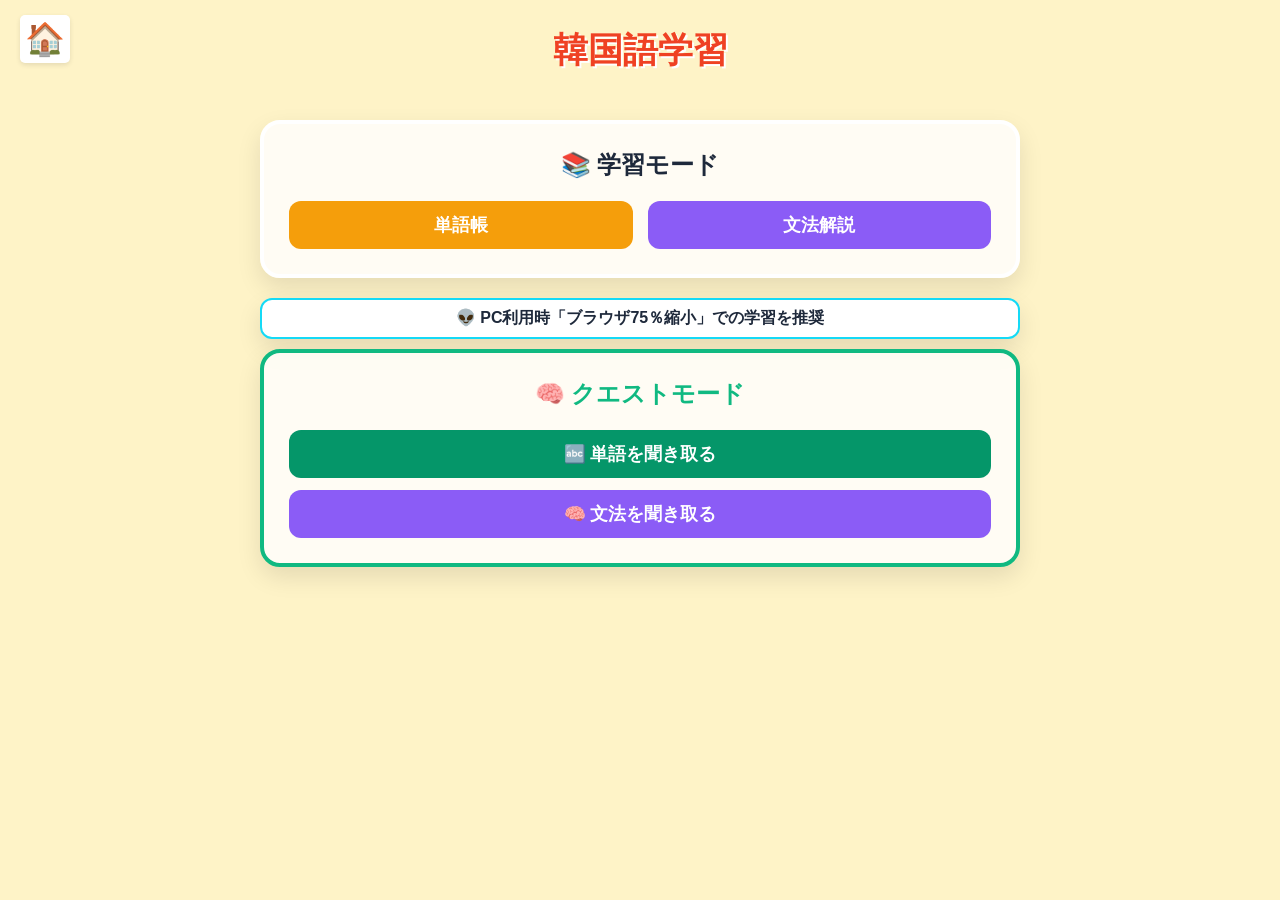
==== commit 35c3ffca: "Added explanation for users Added responsive styling for level badge text in index.html." ====
--- a/index.html
+++ b/index.html
@@ -74,6 +74,19 @@
 
     /* クエスト画面用 */
     .quest-grid { display: grid; grid-template-columns: 1fr 1fr; gap: 12px; margin-top: 20px; }
+	
+	/* 基本（スマホ用）：11pxなら一行に収まりやすい */
+.level-badge-text {
+  font-size: 11px;
+}
+
+/* 画面の横幅が600px以上の時（PC用） */
+@media (min-width: 600px) {
+  .level-badge-text {
+    font-size: 16px;
+  }
+}
+	
   </style>
 </head>
 
@@ -92,6 +105,10 @@
           <button class="btn btn-primary" style="background:var(--secondary-color);" onclick="showView('grammar-choice')">文法解説</button>
         </div>
       </div>
+
+<div class="card text-center" style="background-color: #fff; border: 2px solid #15DAF6; padding: 8px 10px; border-radius: 12px; font-weight: bold; margin-bottom: 10px;">
+  <div class="level-badge-text">👽 PC利用時「ブラウザ75％縮小」での学習を推奨</div>
+</div>
 
       <div class="card text-center" style="border: 4px solid var(--accent-color);">
         <h2 style="color:var(--accent-color); margin-top:0;">🧠 クエストモード</h2>
@@ -582,10 +599,24 @@
 function speakLocal(id, lang) {
   window.speechSynthesis.cancel();
   let text = document.getElementById(id).innerText;
-  if(lang==='ko') text = text.replace(/[a-z]+/g, '');
-  const u = new SpeechSynthesisUtterance(text);
-  u.lang = (lang==='ko') ? 'ko-KR' : (lang==='en' ? 'en-US' : 'ja-JP');
-  window.speechSynthesis.speak(u);
+
+  if (lang === 'ko') {
+    // 【スマホ対策】記号や発音記号を徹底排除
+    text = text.replace(/\([^)]*\)/g, ''); // ()削除
+    text = text.replace(/[a-zA-Z0-9]/g, ''); // 英数字削除
+    text = text.replace(/[~～\-_.,?!:;]/g, ' '); // 記号をスペースに置換
+    text = text.replace(/[^가-힣\s]/g, ''); // ハングル以外を全部消す
+  }
+
+  const u = new SpeechSynthesisUtterance(text.trim());
+  u.lang = 'ko-KR';
+  // スマホは少しゆっくりめが安定します
+  u.rate = 0.8; 
+  
+  // スマホのバグ回避：一度キャンセルしてから少し遅らせて再生
+  setTimeout(() => {
+    window.speechSynthesis.speak(u);
+  }, 50);
 }
 </script>
 </body>
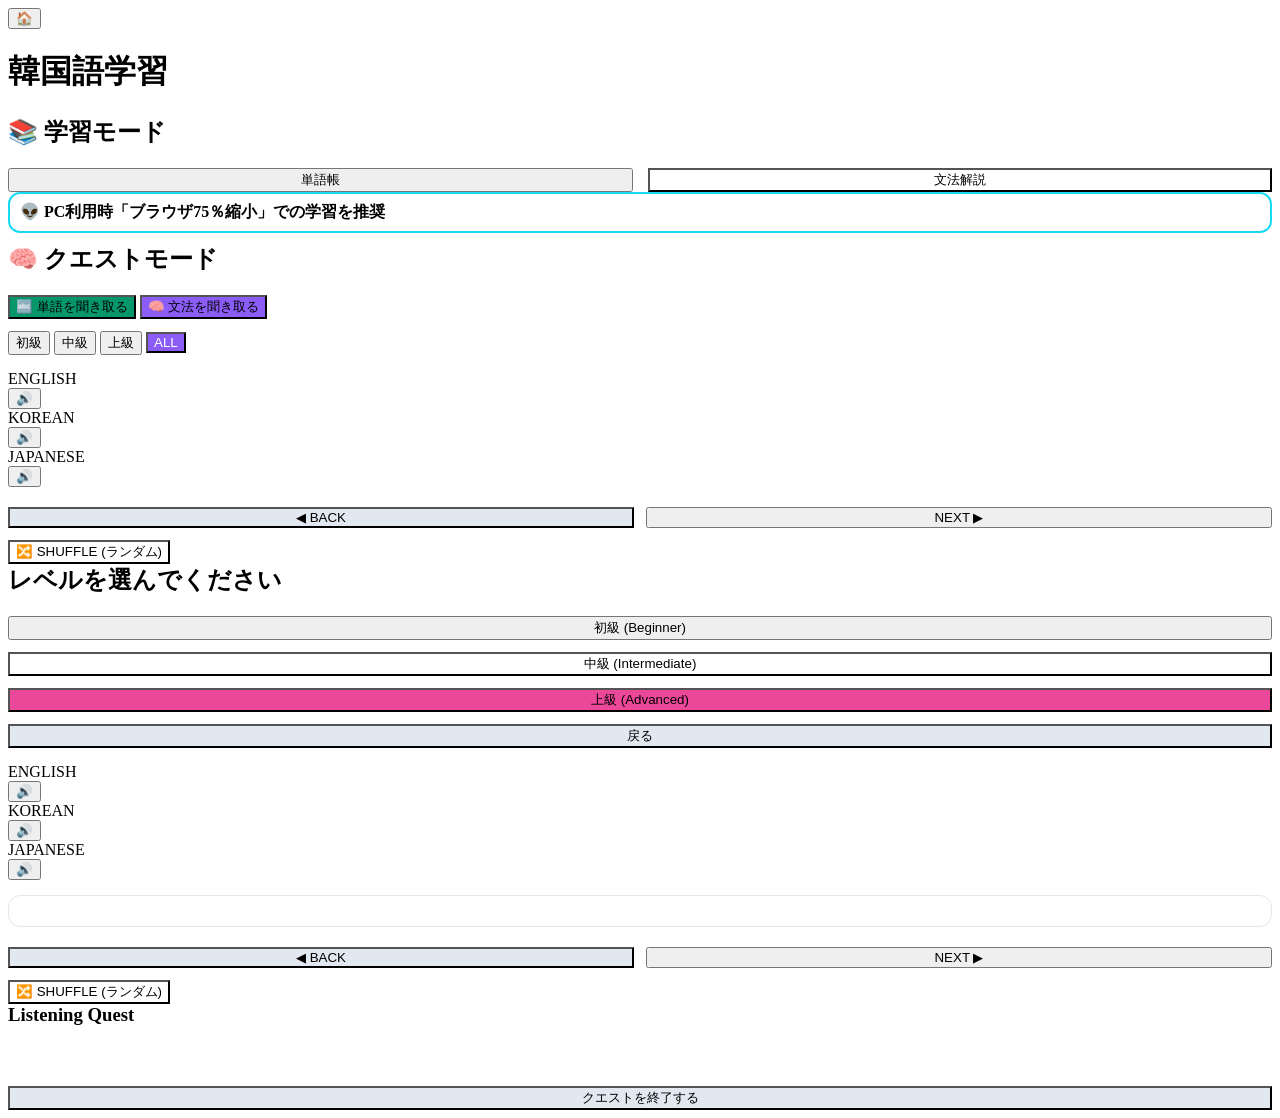
==== commit 39f745e5: "Update index.html CSS部分とデータ部分を切り離し" ====
--- a/index.html
+++ b/index.html
@@ -4,90 +4,10 @@
   <meta charset="UTF-8">
   <meta name="viewport" content="width=device-width, initial-scale=1.0">
   <title>韓国語学習 - 最終復元版</title>
-   <style>
-    :root {
-      --bg-image: url('https://raw.githubusercontent.com/JSXAGI/korean-study/main/korean.jpeg');
-      --bg-color: #fef3c7;
-      --surface-color: rgba(255, 255, 255, 0.8);
-      --text-color: #1e293b;
-      --primary-color: #f59e0b;
-      --secondary-color: #8b5cf6;
-      --accent-color: #10b981;
-      --header-height: 100px;
-    }  
-    * { box-sizing: border-box; font-family: 'Segoe UI', Meiryo, sans-serif; }
-    body, html { 
-      margin: 0; padding: 0; min-height: 100vh;
-      background-color: var(--bg-color); background-image: var(--bg-image);
-      background-size: cover; background-position: left 20% center !important;
-      background-attachment: fixed; background-repeat: no-repeat;
-      color: var(--text-color);
-    }
-
-    /* 原本のヘッダーデザイン */
-    .app-header {
-      position: fixed; top: 0; left: 0; right: 0; height: var(--header-height);
-      background-color: transparent; display: flex; align-items: center; z-index: 1000;
-    }
-    .home-link {
-      position: absolute; left: 20px; top: 15px;
-      background: white; color: var(--primary-color); padding: 5px; border-radius: 5px;
-      font-weight: bold; font-size: 2rem; border: none; cursor: pointer; box-shadow: 0 2px 5px rgba(0,0,0,0.1);
-    }
-    .app-title {
-      flex-grow: 1; text-align: center; color: #EF4123; text-shadow: 2px 2px 0px #fff;
-      font-weight: bold; font-size: 2.2rem; margin: 0;
-    }
-
-    /* メインコンテンツの余白調整（重なり防止） */
-    .main-content {
-      padding-top: calc(var(--header-height) + 20px);
-      padding-left: 20px; padding-right: 20px; padding-bottom: 40px;
-      max-width: 800px; margin: auto;
-    }
-
-    .card {
-      background: var(--surface-color); border-radius: 20px; padding: 25px;
-      box-shadow: 0 10px 25px rgba(0,0,0,0.1); border: 4px solid #fff; margin-bottom: 20px;
-    }
-    
-    .btn {
-      cursor: pointer; border: none; border-radius: 12px; padding: 12px;
-      font-weight: bold; font-size: 1.1rem; display: inline-flex; align-items: center;
-      justify-content: center; transition: 0.2s;
-    }
-    .btn-primary { background-color: var(--primary-color); color: white; width: 100%; }
-    
-    /* 原本のレベルセレクター */
-    .level-selector { display: flex; justify-content: center; gap: 5px; margin-bottom: 15px; }
-    .btn-lvl { flex: 1; padding: 8px; border-radius: 8px; border: 1px solid #cbd5e1; background: white; font-size: 0.9rem; }
-    .btn-lvl.active { background: var(--primary-color); color: white; border-color: var(--primary-color); }
-
-    .lang-row { background: #f8fafc; padding: 12px 15px; border-radius: 15px; margin-bottom: 10px; border: 1px solid #e2e8f0; }
-    .lang-label { font-size: 0.75rem; color: #64748b; font-weight: bold; }
-    .lang-text { font-size: 1.6rem; font-weight: bold; display: flex; justify-content: space-between; align-items: center; }
-
-    .btn-speak { background: #e2e8f0; border: none; padding: 10px 15px; border-radius: 8px; cursor: pointer; font-size: 1.4rem; }
-    .hidden { display: none; }
-    .text-center { text-align: center; }
-    .badge { padding: 5px 15px; border-radius: 20px; font-size: 0.9rem; background: var(--secondary-color); color: white; margin: 2px; display: inline-block; }
-
-    /* クエスト画面用 */
-    .quest-grid { display: grid; grid-template-columns: 1fr 1fr; gap: 12px; margin-top: 20px; }
-	
-	/* 基本（スマホ用）：11pxなら一行に収まりやすい */
-.level-badge-text {
-  font-size: 11px;
-}
-
-/* 画面の横幅が600px以上の時（PC用） */
-@media (min-width: 600px) {
-  .level-badge-text {
-    font-size: 16px;
-  }
-}
-	
-  </style>
+
+  <link rel="stylesheet" href="style.css">
+
+  <script src="data.js"></script>
 </head>
 
 <body>
@@ -176,314 +96,17 @@
 </main>
 
 <script>
-  /* ================= 単語データ ================= */
-   const vocabularyData = [
-  /* --- 初級 (Beginner) --- */
-  // 生活・家 (Life / Home)
-  { id: "V-001", en: "Family", sw: "가족 gajok", ja: "家族(かぞく)", emoji: "👨‍👩‍👧‍👦", level: "Beginner", category: "Life" },
-  { id: "V-002", en: "Home", sw: "집 jip", ja: "家(いえ)", emoji: "🏠", level: "Beginner", category: "Life" },
-  { id: "V-003", en: "Kitchen", sw: "부엌 bueok", ja: "台所(だいどころ)", emoji: "🍳", level: "Beginner", category: "Life" },
-  { id: "V-004", en: "Window", sw: "창문 changmun", ja: "窓(まど)", emoji: "🪟", level: "Beginner", category: "Life" },
-  { id: "V-005", en: "Door", sw: "문 mun", ja: "扉(とびら)", emoji: "🚪", level: "Beginner", category: "Life" },
-  { id: "V-006", en: "Friend", sw: "친구 chingu", ja: "友達(ともだち)", emoji: "🤝", level: "Beginner", category: "Life" },
-  { id: "V-007", en: "Money", sw: "돈 don", ja: "お金(おかね)", emoji: "💰", level: "Beginner", category: "Life" },
-  { id: "V-008", en: "Shop", sw: "가게 gage", ja: "店(みせ)", emoji: "🏪", level: "Beginner", category: "Life" },
-  { id: "V-009", en: "Market", sw: "시장 sijang", ja: "市場(いちば)", emoji: "🛒", level: "Beginner", category: "Life" },
-
-  // 家族 (Family)
-  { id: "V-010", en: "Father", sw: "아버지 abeoji", ja: "父(ちち)", emoji: "👨", level: "Beginner", category: "Family" },
-  { id: "V-011", en: "Mother", sw: "어머니 eomeoni", ja: "母(はは)", emoji: "👩", level: "Beginner", category: "Family" },
-  { id: "V-012", en: "Child", sw: "아이 ai", ja: "子供(こども)", emoji: "🧒", level: "Beginner", category: "Family" },
-
-  // 教育・学校 (Education / School)
-  { id: "V-013", en: "Teacher", sw: "선생님 seonsaengnim", ja: "先生(せんせい)", emoji: "👩‍🏫", level: "Beginner", category: "Education" },
-  { id: "V-014", en: "Student", sw: "학생 haksaeng", ja: "学生(がくせい)", emoji: "🎓", level: "Beginner", category: "Education" },
-  { id: "V-015", en: "School", sw: "학교 hakgyo", ja: "学校(がっこう)", emoji: "🏫", level: "Beginner", category: "Education" },
-  
-  // 物 (Object)
-  { id: "V-016", en: "Book", sw: "책 chaek", ja: "本(ほん)", emoji: "📘", level: "Beginner", category: "Object" },
-  { id: "V-017", en: "Pen", sw: "펜 pen", ja: "ペン", emoji: "🖊️", level: "Beginner", category: "Object" },
-  { id: "V-018", en: "Desk", sw: "책상 chaeksang", ja: "机(つくえ)", emoji: "💺", level: "Beginner", category: "Object" },
-  { id: "V-019", en: "Chair", sw: "의자 uija", ja: "椅子(いす)", emoji: "🪑", level: "Beginner", category: "Object" },
-  { id: "V-020", en: "Phone", sw: "전화 jeonhwa", ja: "電話(でんわ)", emoji: "📱", level: "Beginner", category: "Object" },
-  { id: "V-021", en: "Bag", sw: "가방 gabang", ja: "かばん", emoji: "👜", level: "Beginner", category: "Object" },
-
-  // 飲食 (Food)
-  { id: "V-022", en: "Food", sw: "음식 eumsik", ja: "食べ物(たべもの)", emoji: "🍚", level: "Beginner", category: "Food" },
-  { id: "V-023", en: "Water", sw: "물 mul", ja: "水(みず)", emoji: "💧", level: "Beginner", category: "Food" },
-  { id: "V-024", en: "Rice", sw: "밥 bap", ja: "ご飯(ごはん)", emoji: "🍚", level: "Beginner", category: "Food" },
-  { id: "V-025", en: "Bread", sw: "빵 ppang", ja: "パン", emoji: "🍞", level: "Beginner", category: "Food" },
-  { id: "V-026", en: "Fruit", sw: "과일 gwail", ja: "果物(くだもの)", emoji: "🍎", level: "Beginner", category: "Food" },
-  { id: "V-027", en: "Tea", sw: "차 cha", ja: "お茶(おちゃ)", emoji: "🍵", level: "Beginner", category: "Food" },
-  { id: "V-028", en: "Milk", sw: "우유 uyu", ja: "牛乳(ぎゅうにゅう)", emoji: "🥛", level: "Beginner", category: "Food" },
-  
-  // 時間 (Time) - 重複を統合
-  { id: "V-029", en: "Morning", sw: "아침 achim", ja: "朝(あさ)", emoji: "🌅", level: "Beginner", category: "Time" }, 
-  { id: "V-030", en: "Noon", sw: "점심 jeomsim", ja: "昼(ひる)", emoji: "☀️", level: "Beginner", category: "Time" }, 
-  { id: "V-031", en: "Evening", sw: "저녁 jeonyeok", ja: "夕方(ゆうがた)", emoji: "🌇", level: "Beginner", category: "Time" },   
-  { id: "V-032", en: "Night", sw: "밤 bam", ja: "夜(よる)", emoji: "🌙", level: "Beginner", category: "Time" }, 
-  { id: "V-033", en: "Today", sw: "오늘 oneul", ja: "今日(きょう)", emoji: "📅", level: "Beginner", category: "Time" }, 
-  { id: "V-034", en: "Tomorrow", sw: "내일 naeil", ja: "明日(あした)", emoji: "📆", level: "Beginner", category: "Time" }, 
-  { id: "V-035", en: "Now", sw: "지금 jigeum", ja: "今(いま)", emoji: "⏱️", level: "Beginner", category: "Time" }, 
-  { id: "V-036", en: "Week", sw: "주 ju", ja: "週(しゅう)", emoji: "📆", level: "Beginner", category: "Time" }, 
-  { id: "V-037", en: "Month", sw: "달 dal", ja: "月(つき)", emoji: "🗓️", level: "Beginner", category: "Time" }, 
-  { id: "V-038", en: "Year", sw: "년 nyeon", ja: "年(とし)", emoji: "📘", level: "Beginner", category: "Time" }, 
-
-  // 場所・交通 (Place / Transport)
-  { id: "V-039", en: "Street", sw: "거리 geori", ja: "通り(とおり)", emoji: "🛣️", level: "Beginner", category: "Place" }, 
-  { id: "V-040", en: "City", sw: "도시 dosi", ja: "都市(とし)", emoji: "🏙️", level: "Beginner", category: "Place" }, 
-  { id: "V-041", en: "Country", sw: "나라 nara", ja: "国(くに)", emoji: "🌏", level: "Beginner", category: "Place" }, 
-  { id: "V-042", en: "Park", sw: "공원 gongwon", ja: "公園(こうえん)", emoji: "🌳", level: "Beginner", category: "Place" }, 
-  { id: "V-043", en: "Hospital", sw: "병원 byeongwon", ja: "病院(びょういん)", emoji: "🏥", level: "Beginner", category: "Place" }, 
-  { id: "V-044", en: "Bus", sw: "버스 beoseu", ja: "バス", emoji: "🚌", level: "Beginner", category: "Transport" }, 
-  { id: "V-045", en: "Train", sw: "기차 gicha", ja: "電車(でんしゃ)", emoji: "🚆", level: "Beginner", category: "Transport" }, 
-  { id: "V-046", en: "Station", sw: "역 yeok", ja: "駅(えき)", emoji: "🚉", level: "Beginner", category: "Transport" }, 
-
-  // 基本動詞 (Action)
-  { id: "V-047", en: "Walk", sw: "걷다 geotda", ja: "歩く(あるく)", emoji: "🚶", level: "Beginner", category: "Action" }, 
-  { id: "V-048", en: "Run", sw: "달리다 dallida", ja: "走る(はしる)", emoji: "🏃", level: "Beginner", category: "Action" }, 
-  { id: "V-049", en: "Eat", sw: "먹다 meokda", ja: "食べる(たべる)", emoji: "🍴", level: "Beginner", category: "Action" }, 
-  { id: "V-050", en: "Drink", sw: "마시다 masida", ja: "飲む(のむ)", emoji: "🥤", level: "Beginner", category: "Action" }, 
-  { id: "V-051", en: "Sleep", sw: "자다 jada", ja: "寝る(ねる)", emoji: "😴", level: "Beginner", category: "Action" },
-  { id: "V-052", en: "Buy", sw: "사다 sada", ja: "買う(かう)", emoji: "🛍️", level: "Beginner", category: "Action" }, 
-  { id: "V-053", en: "Wait", sw: "기다리다 gidarida", ja: "待つ(まつ)", emoji: "⏳", level: "Beginner", category: "Action" }, 
-
-  // 感情・状態 (Feeling)
-  { id: "V-054", en: "Happy", sw: "행복하다 haengbokhada", ja: "幸せ(しあわせ)", emoji: "😊", level: "Beginner", category: "Feeling" }, 
-  { id: "V-055", en: "Sad", sw: "슬프다 seulpeuda", ja: "悲しい(かなしい)", emoji: "😢", level: "Beginner", category: "Feeling" }, 
-  { id: "V-056", en: "Hot", sw: "덥다 deopda", ja: "暑い(あつい)", emoji: "🔥", level: "Beginner", category: "Feeling" }, 
-  { id: "V-057", en: "Cold", sw: "춥다 chupda", ja: "寒い(さむい)", emoji: "❄️", level: "Beginner", category: "Feeling" },
-  { id: "V-058", en: "Easy", sw: "쉽다 swipda", ja: "簡単(かんたん)", emoji: "👌", level: "Beginner", category: "Feeling" }, 
-  { id: "V-059", en: "Difficult", sw: "어렵다 eoryeopda", ja: "難しい(むずかしい)", emoji: "🤔", level: "Beginner", category: "Feeling" }, 
-
-  /* --- 中級 (Intermediate) --- */
-  { id: "V-060", en: "Travel", sw: "여행 yeohaeng", ja: "旅行(りょこう)", emoji: "✈️", level: "Intermediate", category: "Life" }, 
-  { id: "V-061", en: "Experience", sw: "경험 gyeongheom", ja: "経験(けいけん)", emoji: "🧠", level: "Intermediate", category: "Life" }, 
-  { id: "V-062", en: "Decision", sw: "결정 gyeoljeong", ja: "決定", emoji: "✅", level: "Intermediate", category: "Work" }, 
-  { id: "V-063", en: "Problem", sw: "문제 munje", ja: "問題", emoji: "❗", level: "Intermediate", category: "Life" }, 
-  { id: "V-064", en: "Culture", sw: "문화 munhwa", ja: "文化", emoji: "🎎", level: "Intermediate", category: "Life" },
-  
-  /* --- 中級 (Intermediate) 続き --- */
-  // 仕事・ビジネス (Work) - 重複を1つに集約
-  { id: "V-065", en: "Company", sw: "회사 hoesa", ja: "会社(かいしゃ)", emoji: "🏢", level: "Intermediate", category: "Work" },
-  { id: "V-066", en: "Job", sw: "직업 jig-eop", ja: "職業(しょくぎょう)", emoji: "🧑‍💼", level: "Intermediate", category: "Work" },
-  { id: "V-067", en: "Work", sw: "일 il", ja: "仕事(しごと)", emoji: "💼", level: "Intermediate", category: "Work" },
-  { id: "V-068", en: "Meeting", sw: "회의 hoeui", ja: "会議(かいぎ)", emoji: "📊", level: "Intermediate", category: "Work" },
-  { id: "V-069", en: "Project", sw: "프로젝트 peurojekteu", ja: "企画(きかく)", emoji: "📁", level: "Intermediate", category: "Work" },
-  { id: "V-070", en: "Plan", sw: "계획 gyehoek", ja: "計画(けいかく)", emoji: "📝", level: "Intermediate", category: "Work" },
-  { id: "V-071", en: "Schedule", sw: "일정 iljeong", ja: "予定(よてい)", emoji: "📅", level: "Intermediate", category: "Work" },
-  { id: "V-072", en: "Deadline", sw: "마감 magam", ja: "締切(しめきり)", emoji: "⏰", level: "Intermediate", category: "Work" },
-  { id: "V-073", en: "Responsibility", sw: "책임 chaegim", ja: "責任(せきにん)", emoji: "⚖️", level: "Intermediate", category: "Work" },
-  { id: "V-074", en: "Result", sw: "결과 gyeolgwa", ja: "結果(けっか)", emoji: "📈", level: "Intermediate", category: "Work" },
-  { id: "V-075", en: "Agreement", sw: "동의 dongui", ja: "同意", emoji: "✍️", level: "Intermediate", category: "Work" },
-  { id: "V-076", en: "Request", sw: "요청 yocheong", ja: "依頼", emoji: "📨", level: "Intermediate", category: "Work" },
-  { id: "V-077", en: "Response", sw: "응답 eungdap", ja: "応答", emoji: "📩", level: "Intermediate", category: "Work" },
-
-  // 社会・抽象概念 (Society / Abstract)
-  { id: "V-078", en: "Society", sw: "사회 sahoe", ja: "社会(しゃかい)", emoji: "🌍", level: "Intermediate", category: "Society" },
-  { id: "V-079", en: "Economy", sw: "경제 gyeongje", ja: "経済(けいざい)", emoji: "💹", level: "Intermediate", category: "Society" },
-  { id: "V-080", en: "Politics", sw: "정치 jeongchi", ja: "政治(せいじ)", emoji: "🏛️", level: "Intermediate", category: "Society" },
-  { id: "V-081", en: "Law", sw: "법 beop", ja: "法律(ほうりつ)", emoji: "⚖️", level: "Intermediate", category: "Society" },
-  { id: "V-082", en: "Environment", sw: "환경 hwangyeong", ja: "環境(かんきょう)", emoji: "🌱", level: "Intermediate", category: "Society" },
-  { id: "V-083", en: "Tradition", sw: "전통 jeontong", ja: "伝統(でんとう)", emoji: "🏮", level: "Intermediate", category: "Society" },
-  { id: "V-084", en: "History", sw: "역사 yeoksa", ja: "歴史(れきし)", emoji: "📜", level: "Intermediate", category: "Society" },
-
-  // 技術・思考 (Technology / Thinking)
-  { id: "V-085", en: "Technology", sw: "기술 gisul", ja: "技術(ぎじゅつ)", emoji: "💻", level: "Intermediate", category: "Technology" },
-  { id: "V-086", en: "Information", sw: "정보 jeongbo", ja: "情報(じょうほう)", emoji: "ℹ️", level: "Intermediate", category: "Technology" },
-  { id: "V-087", en: "Data", sw: "데이터 deiteo", ja: "データ", emoji: "📊", level: "Intermediate", category: "Technology" },
-  { id: "V-088", en: "Solution", sw: "해결 haegyeol", ja: "解決", emoji: "💡", level: "Intermediate", category: "Thinking" },
-  { id: "V-089", en: "Reason", sw: "이유 iyu", ja: "理由(りゆう)", emoji: "🧩", level: "Intermediate", category: "Thinking" },
-  { id: "V-090", en: "Opinion", sw: "의견 uigyeon", ja: "意見(いけん)", emoji: "💬", level: "Intermediate", category: "Thinking" },
-  { id: "V-091", en: "Choice", sw: "선택 seontaek", ja: "選択", emoji: "🔀", level: "Intermediate", category: "Thinking" },
-  { id: "V-092", en: "Goal", sw: "목표 mokpyo", ja: "目標", emoji: "🎯", level: "Intermediate", category: "Life" },
-
-  // 生活習慣・健康 (Life / Health)
-  { id: "V-093", en: "Health", sw: "건강 geongang", ja: "健康(けんこう)", emoji: "💪", level: "Intermediate", category: "Life" },
-  { id: "V-094", en: "Exercise", sw: "운동 undong", ja: "運動(うんどう)", emoji: "🏃", level: "Intermediate", category: "Life" },
-  { id: "V-095", en: "Habit", sw: "습관 seupgwan", ja: "習慣(しゅうかん)", emoji: "🔁", level: "Intermediate", category: "Life" },
-  { id: "V-096", en: "Stress", sw: "스트레스 seuteureseu", ja: "ストレス", emoji: "😣", level: "Intermediate", category: "Life" },
-  { id: "V-097", en: "Trust", sw: "신뢰 silloe", ja: "信頼(しらい)", emoji: "🔒", level: "Intermediate", category: "Life" },
-  { id: "V-098", en: "Value", sw: "가치 gachi", ja: "価値", emoji: "💎", level: "Intermediate", category: "Life" },
-  { id: "V-099", en: "Balance", sw: "균형 gyunhyeong", ja: "バランス", emoji: "⚖️", level: "Intermediate", category: "Life" },
-  
-  /* --- 上級 (Advanced) --- */
-  // 概念・哲学 (Concept / Philosophy)
-  { id: "V-100", en: "Success", sw: "성공 seonggong", ja: "成功(せいこう)", emoji: "🏆", level: "Advanced", category: "Life" },
-  { id: "V-101", en: "Failure", sw: "실패 silpae", ja: "失敗(しっぱい)", emoji: "❌", level: "Advanced", category: "Life" },
-  { id: "V-102", en: "Growth", sw: "성장 seongjang", ja: "成長(せいちょう)", emoji: "📈", level: "Advanced", category: "Life" },
-  { id: "V-103", en: "Change", sw: "변화 byeonhwa", ja: "変化(へんか)", emoji: "🔄", level: "Advanced", category: "Life" },
-  { id: "V-104", en: "Challenge", sw: "도전 dojeon", ja: "挑戦(ちょうせん)", emoji: "🏔️", level: "Advanced", category: "Life" },
-  { id: "V-105", en: "Vision", sw: "비전 bijeon", ja: "展望(てんぼう)", emoji: "🔭", level: "Advanced", category: "Life" },
-  { id: "V-106", en: "Innovation", sw: "혁신 hyeoksin", ja: "革新(かくしん)", emoji: "💡", level: "Advanced", category: "Work" },
-  { id: "V-107", en: "Perspective", sw: "관점 gwanjeom", ja: "観点(かんてん)", emoji: "👁️", level: "Advanced", category: "Thinking" },
-  { id: "V-108", en: "Integrity", sw: "정직 jeongjik", ja: "誠実(せいじつ)", emoji: "🕊️", level: "Advanced", category: "Life" },
-  { id: "V-109", en: "Commitment", sw: "헌신 heonsin", ja: "献身(けんしん)", emoji: "🔥", level: "Advanced", category: "Life" },
-
-  // ビジネス・高度専門 (Advanced Work / Management)
-  { id: "V-110", en: "Coordination", sw: "조정 jojeong", ja: "調整(ちょうせい)", emoji: "🎛️", level: "Advanced", category: "Work" },
-  { id: "V-111", en: "Leadership", sw: "리더십 rideosip", ja: "指導力", emoji: "🧑‍✈️", level: "Advanced", category: "Work" },
-  { id: "V-112", en: "Judgment", sw: "판단 pandan", ja: "判断(ぱんだん)", emoji: "⚖️", level: "Advanced", category: "Life" },
-  { id: "V-113", en: "Consistency", sw: "일관성 ilgwanseong", ja: "一貫性", emoji: "🔁", level: "Advanced", category: "Life" },
-  { id: "V-114", en: "Discipline", sw: "규율 gyuyul", ja: "規律(きりつ)", emoji: "📏", level: "Advanced", category: "Life" },
-  { id: "V-115", en: "Optimization", sw: "최적화 choejeokhwa", ja: "最適化", emoji: "⚙️", level: "Advanced", category: "Work" },
-  { id: "V-116", en: "Awareness", sw: "인식 insik", ja: "認識(にんしき)", emoji: "👀", level: "Advanced", category: "Life" },
-  { id: "V-117", en: "Evaluation", sw: "평가 pyeongga", ja: "評価(ひょうか)", emoji: "📊", level: "Advanced", category: "Work" },
-  { id: "V-118", en: "Collaboration", sw: "협력 hyeomnyeok", ja: "協力(きょうりょく)", emoji: "🧩", level: "Advanced", category: "Work" },
-  { id: "V-119", en: "Efficiency", sw: "효율 hyoyul", ja: "効率(こうりつ)", emoji: "⚡", level: "Advanced", category: "Work" },
-  { id: "V-120", en: "Strategy", sw: "전략 jeollyak", ja: "戦略(ぜんりゃく)", emoji: "♟️", level: "Advanced", category: "Work" },
-
-  // 社会・権利・科学 (Society / Science)
-  { id: "V-121", en: "Justice", sw: "정의 jeong-ui", ja: "正義(せいぎ)", emoji: "⚖️", level: "Advanced", category: "Society" },
-  { id: "V-122", en: "Liberty", sw: "자유 jayu", ja: "自由(じゆう)", emoji: "🕊️", level: "Advanced", category: "Society" },
-  { id: "V-123", en: "Equality", sw: "평등 pyeongdeung", ja: "平等(びょうどう)", emoji: "🤝", level: "Advanced", category: "Society" },
-  { id: "V-124", en: "Development", sw: "개발 gaebal", ja: "開発(かいはつ)", emoji: "🏗️", level: "Advanced", category: "Technology" },
-  { id: "V-125", en: "Sustainability", sw: "지속가능성 jisokganeungseong", ja: "持続可能性", emoji: "♾️", level: "Advanced", category: "Society" },
-  { id: "V-126", en: "Knowledge", sw: "지식 jisik", ja: "知識(ちしき)", emoji: "📖", level: "Advanced", category: "Education" },
-  { id: "V-127", en: "Analysis", sw: "분석 bunseok", ja: "分析(ぶんせき)", emoji: "🧪", level: "Advanced", category: "Thinking" },
-  { id: "V-128", en: "Influence", sw: "영향 yeonghyang", ja: "影響(えいきょう)", emoji: "🌊", level: "Advanced", category: "Society" },
-  { id: "V-129", en: "Direction", sw: "방향 banghyang", ja: "方向(ほうこう)", emoji: "🧭", level: "Advanced", category: "Life" },
-
-  // その他高度な語彙
-  { id: "V-130", en: "Resolution", sw: "결의 gyeoryui", ja: "決意", emoji: "✊", level: "Advanced", category: "Thinking" },
-  { id: "V-131", en: "Potential", sw: "잠재력 jamjaeryeok", ja: "潜在能力", emoji: "🌟", level: "Advanced", category: "Life" },
-  { id: "V-132", en: "Transformation", sw: "변형 byeonhyeong", ja: "変容", emoji: "🦋", level: "Advanced", category: "Science" },
-  { id: "V-133", en: "Perspective", sw: "시각 sigak", ja: "視点", emoji: "👓", level: "Advanced", category: "Thinking" },
-  
-  /* --- 追加推奨：日常動作・状態 --- */
-  // 必須動詞 (Essential Verbs)
-  { id: "V-134", en: "Go", sw: "가다 gada", ja: "行く", emoji: "🏃‍♂️", level: "Beginner", category: "Action" },
-  { id: "V-135", en: "Come", sw: "오다 oda", ja: "来る", emoji: "🚶‍♂️", level: "Beginner", category: "Action" },
-  { id: "V-136", en: "Do", sw: "하다 hada", ja: "する", emoji: "✨", level: "Beginner", category: "Action" },
-  { id: "V-137", en: "Look/See", sw: "보다 boda", ja: "見る", emoji: "👁️", level: "Beginner", category: "Action" },
-  { id: "V-138", en: "Listen/Hear", sw: "듣다 deutda", ja: "聴く", emoji: "👂", level: "Beginner", category: "Action" },
-  { id: "V-139", en: "Speak/Talk", sw: "말하다 malhada", ja: "話す", emoji: "🗣️", level: "Beginner", category: "Action" },
-
-  // 状態・様子 (Condition)
-  { id: "V-140", en: "Good/Like", sw: "좋다 jota", ja: "良い/好き", emoji: "👍", level: "Beginner", category: "Feeling" },
-  { id: "V-141", en: "Bad", sw: "나쁘다 nappeuda", ja: "悪い", emoji: "👎", level: "Beginner", category: "Feeling" },
-  { id: "V-142", en: "Many/Much", sw: "많다 manta", ja: "多い", emoji: "➕", level: "Beginner", category: "Condition" },
-  { id: "V-143", en: "Few/Little", sw: "적다 jeokda", ja: "少ない", emoji: "➖", level: "Beginner", category: "Condition" },
-  { id: "V-144", en: "Big", sw: "크다 keuda", ja: "大きい", emoji: "🐘", level: "Beginner", category: "Condition" },
-  { id: "V-145", en: "Small", sw: "작다 jakda", ja: "小さい", emoji: "🐭", level: "Beginner", category: "Condition" },
-
-  // 疑問詞 (Interrogatives) - 会話の核
-  { id: "V-146", en: "What", sw: "무엇 mueot", ja: "何", emoji: "❓", level: "Beginner", category: "Thinking" },
-  { id: "V-147", en: "Where", sw: "어디 eodi", ja: "どこ", emoji: "📍", level: "Beginner", category: "Place" },
-  { id: "V-148", en: "When", sw: "언제 eonje", ja: "いつ", emoji: "🕒", level: "Beginner", category: "Time" },
-  { id: "V-149", en: "Who", sw: "누구 nugu", ja: "だれ", emoji: "👤", level: "Beginner", category: "People" },
-  { id: "V-150", en: "Why", sw: "왜 wae", ja: "なぜ", emoji: "⁉️", level: "Beginner", category: "Thinking" },
-  ];
-
-  /* ================= 文法データ ================= */
-const grammarData = [
-  { id: "G-001", category: "挨拶", title: "基本の挨拶", sw_phrase: "안녕하세요 annyeonghaseyo", en_phrase: "Hello", ja_trans: "こんにちは", ja_explanation: "最も一般的な丁寧な挨拶です。", level: "Beginner" },
-  { id: "G-002", category: "挨拶", title: "感謝の表現", sw_phrase: "감사합니다 gamsahamnida", en_phrase: "Thank you", ja_trans: "ありがとうございます", ja_explanation: "公式な場でも使える感謝の言葉です。", level: "Beginner" },
-  { id: "G-003", category: "挨拶", title: "謝罪の表現", sw_phrase: "죄송합니다 joesonghamnida", en_phrase: "I'm sorry", ja_trans: "ごめんなさい", ja_explanation: "目上の人や公の場で使う謝罪です。", level: "Beginner" },
-  { id: "G-004", category: "挨拶", title: "肯定の返事", sw_phrase: "네 ne", en_phrase: "Yes", ja_trans: "はい", ja_explanation: "同意や返事の基本です。", level: "Beginner" },
-  { id: "G-005", category: "挨拶", title: "否定の返事", sw_phrase: "아니요 aniyo", en_phrase: "No", ja_trans: "いいえ", ja_explanation: "丁寧な否定の表現です。", level: "Beginner" },
-  { id: "G-006", category: "挨拶", title: "出会いの挨拶", sw_phrase: "만나서 반갑습니다 mannaseo bangapseumnida", en_phrase: "Nice to meet you", ja_trans: "お会いできて嬉しいです", ja_explanation: "初対面の時の丁寧な表現です。", level: "Beginner" },
-  { id: "G-007", category: "挨拶", title: "別れの挨拶(去る人へ)", sw_phrase: "안녕히 가세요 annyeonghi gaseyo", en_phrase: "Goodbye (to someone leaving)", ja_trans: "さようなら（お気をつけて）", ja_explanation: "去っていく人に対して使う別れの挨拶です。", level: "Beginner" },
-  { id: "G-008", category: "挨拶", title: "別れの挨拶(残る人へ)", sw_phrase: "안녕히 계세요 annyeonghi gyeseyo", en_phrase: "Goodbye (to someone staying)", ja_trans: "さようなら（お元気で）", ja_explanation: "自分が去る際、残る人に対して使う挨拶です。", level: "Beginner" },
-  { id: "G-009", category: "挨拶", title: "食事の前の挨拶", sw_phrase: "잘 먹겠습니다 jal meokgetseumnida", en_phrase: "I will eat well", ja_trans: "いただきます", ja_explanation: "食事を始める前の挨拶です。", level: "Beginner" },
-  { id: "G-010", category: "挨拶", title: "食事の後の挨拶", sw_phrase: "잘 먹었습니다 jal meogeotseumnida", en_phrase: "I ate well", ja_trans: "ごちそうさまでした", ja_explanation: "食事が終わった後の挨拶です。", level: "Beginner" },
-  { id: "G-011", category: "自己紹介", title: "名前を名乗る", sw_phrase: "제 이름은 ...입니다 je ireumeun ...imnida", en_phrase: "My name is ...", ja_trans: "私の名前は...です", ja_explanation: "自分の名前を伝える時の基本表現です。", level: "Beginner" },
-  { id: "G-012", category: "自己紹介", title: "職業を言う", sw_phrase: "저는 학생입니다 jeoneun haksengimnida", en_phrase: "I am a student", ja_trans: "私は学生です", ja_explanation: "職業を伝える時の表現です。", level: "Beginner" },
-  { id: "G-013", category: "自己紹介", title: "出身を言う", sw_phrase: "일본에서 왔습니다 ilboneseo watseumnida", en_phrase: "I came from Japan", ja_trans: "日本から来ました", ja_explanation: "自分の出身地を伝える表現です。", level: "Beginner" },
-  { id: "G-014", category: "疑問", title: "名前を尋ねる", sw_phrase: "이름이 무엇입니까? ireumi mueosimnikka?", en_phrase: "What is your name?", ja_trans: "お名前は何ですか？", ja_explanation: "相手の名前を尋ねる丁寧な表現です。", level: "Beginner" },
-  { id: "G-015", category: "疑問", title: "場所を尋ねる", sw_phrase: "화장실이 어디예요? hwajangsiri eodiyeyo?", en_phrase: "Where is the bathroom?", ja_trans: "トイレはどこですか？", ja_explanation: "場所を尋ねる時に非常によく使う表現です。", level: "Beginner" },
-  { id: "G-016", category: "疑問", title: "値段を尋ねる", sw_phrase: "이거 얼마예요? igeo eolmayeyo?", en_phrase: "How much is this?", ja_trans: "これはいくらですか？", ja_explanation: "買い物の時に必須の表現です。", level: "Beginner" },
-  { id: "G-017", category: "疑問", title: "国籍を尋ねる", sw_phrase: "어느 나라 사람이에요? eoneu nara saramieyo?", en_phrase: "Which country are you from?", ja_trans: "どこの国の人ですか？", ja_explanation: "相手の国籍や出身を尋ねる表現です。", level: "Beginner" },
-  { id: "G-018", category: "疑問", title: "時間を尋ねる", sw_phrase: "지금 몇 시예요? jigeum myeot siyeyo?", en_phrase: "What time is it now?", ja_trans: "今何時ですか？", ja_explanation: "現在の時刻を尋ねる表現です。", level: "Beginner" },
-  { id: "G-019", category: "意思", title: "欲しいと言う", sw_phrase: "... 주세요 ... juseyo", en_phrase: "Give me ..., please", ja_trans: "...をください", ja_explanation: "注文やお願いをする時の定番表現です。", level: "Beginner" },
-  { id: "G-020", category: "意思", title: "好きと言う", sw_phrase: "좋아해요 joahaeyo", en_phrase: "I like it", ja_trans: "好きです", ja_explanation: "好みや愛情を伝える表現です。", level: "Beginner" },
-  { id: "G-021", category: "状態", title: "暑い", sw_phrase: "더워요 deowoyo", en_phrase: "It's hot", ja_trans: "暑いです", ja_explanation: "天候や体感の暑さを表します。", level: "Beginner" },
-  { id: "G-022", category: "状態", title: "寒い", sw_phrase: "추워よ chuwoyo", en_phrase: "It's cold", ja_trans: "寒いです", ja_explanation: "天候や体感の寒さを表します。", level: "Beginner" },
-  { id: "G-023", category: "状態", title: "美味しい", sw_phrase: "맛있어요 masisseoyo", en_phrase: "It's delicious", ja_trans: "美味しいです", ja_explanation: "味を褒める時の表現です。", level: "Beginner" },
-  { id: "G-024", category: "状態", title: "お腹が空いた", sw_phrase: "배고파요 baegopayo", en_phrase: "I'm hungry", ja_trans: "お腹が空きました", ja_explanation: "空腹を伝える表現です。", level: "Beginner" },
-  { id: "G-025", category: "状態", title: "疲れた", sw_phrase: "피곤해요 pigonhaeyo", en_phrase: "I'm tired", ja_trans: "疲れました", ja_explanation: "疲労を伝える表現です。", level: "Beginner" },
-  { id: "G-026", category: "行動", title: "行く", sw_phrase: "가요 gayo", en_phrase: "I go / I'm going", ja_trans: "行きます", ja_explanation: "移動の基本動詞です。", level: "Beginner" },
-  { id: "G-027", category: "行動", title: "来る", sw_phrase: "わよ wayo", en_phrase: "I come / I'm coming", ja_trans: "来ます", ja_explanation: "移動の基本動詞です。", level: "Beginner" },
-  { id: "G-028", category: "行動", title: "食べる", sw_phrase: "먹어요 meogeoyo", en_phrase: "I eat / I'm eating", ja_trans: "食べます", ja_explanation: "食事の基本動詞です。", level: "Beginner" },
-  { id: "G-029", category: "行動", title: "見る", sw_phrase: "ばよ bayo", en_phrase: "I see / I watch", ja_trans: "見ます", ja_explanation: "視覚の基本動詞です。", level: "Beginner" },
-  { id: "G-030", category: "行動", title: "寝る", sw_phrase: "ざよ jayo", en_phrase: "I sleep / I'm sleeping", ja_trans: "寝ます", ja_explanation: "睡眠の基本動詞です。", level: "Beginner" },
-  { id: "G-031", category: "行動", title: "話す", sw_phrase: "말해요 malhaeyo", en_phrase: "I speak / I'm talking", ja_trans: "話します", ja_explanation: "会話の基本動詞です。", level: "Beginner" },
-  { id: "G-032", category: "行動", title: "聞く", sw_phrase: "들어요 deureoyo", en_phrase: "I listen / I hear", ja_trans: "聞きます", ja_explanation: "聴覚の基本動詞です。", level: "Beginner" },
-  { id: "G-033", category: "行動", title: "買う", sw_phrase: "さよ sayo", en_phrase: "I buy", ja_trans: "買います", ja_explanation: "買い物の基本動詞です。", level: "Beginner" },
-  { id: "G-034", category: "行動", title: "勉強する", sw_phrase: "공부해요 gongbuhaeyo", en_phrase: "I study", ja_trans: "勉強します", ja_explanation: "学習の基本表現です。", level: "Beginner" },
-  { id: "G-035", category: "行動", title: "運動する", sw_phrase: "운동해요 undonghaeyo", en_phrase: "I exercise", ja_trans: "運動します", ja_explanation: "スポーツや活動の表現です。", level: "Beginner" },
-  { id: "G-036", category: "疑問", title: "何", sw_phrase: "뭐 mwo", en_phrase: "What", ja_trans: "何", ja_explanation: "最も多用される疑問詞です。", level: "Beginner" },
-  { id: "G-037", category: "疑問", title: "どこ", sw_phrase: "어디 eodi", en_phrase: "Where", ja_trans: "どこ", ja_explanation: "場所を尋ねる疑問詞です。", level: "Beginner" },
-  { id: "G-038", category: "疑問", title: "いつ", sw_phrase: "언제 eonje", en_phrase: "When", ja_trans: "いつ", ja_explanation: "時間を尋ねる疑問詞です。", level: "Beginner" },
-  { id: "G-039", category: "疑問", title: "誰", sw_phrase: "누구 nugu", en_phrase: "Who", ja_trans: "誰", ja_explanation: "人物を尋ねる疑問詞です。", level: "Beginner" },
-  { id: "G-040", category: "疑問", title: "なぜ", sw_phrase: "왜 wae", en_phrase: "Why", ja_trans: "なぜ", ja_explanation: "理由を尋ねる疑問詞です。", level: "Beginner" },
-  { id: "G-041", category: "助詞", title: "は（主題）", sw_phrase: "은/는 eun/neun", en_phrase: "Topic marker (am/is/are)", ja_trans: "〜は", ja_explanation: "文章の主題を表す助詞です。", level: "Beginner" },
-  { id: "G-042", category: "助詞", title: "が（主格）", sw_phrase: "이/가 i/ga", en_phrase: "Subject marker", ja_trans: "〜が", ja_explanation: "動作の主体を表す助詞です。", level: "Beginner" },
-  { id: "G-043", category: "助詞", title: "を（目的格）", sw_phrase: "을/를 eul/reul", en_phrase: "Object marker", ja_trans: "〜を", ja_explanation: "動作の対象を表す助詞です。", level: "Beginner" },
-  { id: "G-044", category: "助詞", title: "に/で（場所）", sw_phrase: "에/에서 e/eseo", en_phrase: "At / In / To", ja_trans: "〜に / 〜で", ja_explanation: "場所や方向を表す助詞です。", level: "Beginner" },
-  { id: "G-045", category: "助詞", title: "も", sw_phrase: "도 do", en_phrase: "Also / Too", ja_trans: "〜も", ja_explanation: "添加を表す助詞です。", level: "Beginner" },
-  { id: "G-046", category: "文末", title: "です（丁寧・公的）", sw_phrase: "...입니다 ...imnida", en_phrase: "It is ... (Formal)", ja_trans: "〜です", ja_explanation: "丁寧でかしこまった断定表現です。", level: "Beginner" },
-  { id: "G-047", category: "文末", title: "ですか？（公的）", sw_phrase: "...입니까? ...imnikka?", en_phrase: "Is it ...? (Formal)", ja_trans: "〜ですか？", ja_explanation: "丁寧でかしこまった疑問表現です。", level: "Beginner" },
-  { id: "G-048", category: "文末", title: "です（丁寧・日常）", sw_phrase: "이에요/예요 ieyo/yeyo", en_phrase: "It is ... (Polite)", ja_trans: "〜です", ja_explanation: "日常会話で最も使われる丁寧な表現です。", level: "Beginner" },
-  { id: "G-049", category: "文末", title: "あります/います", sw_phrase: "있어요 isseoyo", en_phrase: "There is / I have", ja_trans: "あります / います", ja_explanation: "存在や所有を表す重要な表現です。", level: "Beginner" },
-  { id: "G-050", category: "文末", title: "ないです/いないです", sw_phrase: "없어요 eopseoyo", en_phrase: "There isn't / I don't have", ja_trans: "ないです / いないです", ja_explanation: "存在や所有の否定です。", level: "Beginner" },
-  { id: "G-051", category: "数", title: "ひとつ", sw_phrase: "하나 hana", en_phrase: "One (Native)", ja_trans: "１つ", ja_explanation: "固有数詞（数を数える時）の１です。", level: "Beginner" },
-  { id: "G-052", category: "数", title: "ふたつ", sw_phrase: "둘 dul", en_phrase: "Two (Native)", ja_trans: "２つ", ja_explanation: "固有数詞の２です。", level: "Beginner" },
-  { id: "G-053", category: "数", title: "みっつ", sw_phrase: "셋 set", en_phrase: "Three (Native)", ja_trans: "３つ", ja_explanation: "固有数詞の３です。", level: "Beginner" },
-  { id: "G-054", category: "家族", title: "お父さん", sw_phrase: "아버지 abeoji", en_phrase: "Father", ja_trans: "お父さん", ja_explanation: "父親を呼ぶ丁寧な言葉です。", level: "Beginner" },
-  { id: "G-055", category: "家族", title: "お母さん", sw_phrase: "어머니 eomeoni", en_phrase: "Mother", ja_trans: "お母さん", ja_explanation: "母親を呼ぶ丁寧な言葉です。", level: "Beginner" },
-  { id: "G-056", category: "接続", title: "そして", sw_phrase: "그리고 geurigo", en_phrase: "And", ja_trans: "そして", ja_explanation: "文章をつなぐ順接の接続詞です。", level: "Beginner" },
-  { id: "G-057", category: "接続", title: "でも/しかし", sw_phrase: "하지만 hajiman", en_phrase: "But / However", ja_trans: "でも / しかし", ja_explanation: "文章をつなぐ逆接の接続詞です。", level: "Beginner" },
-  { id: "G-058", category: "接続", title: "だから", sw_phrase: "그래서 geuraeseo", en_phrase: "So / Therefore", ja_trans: "だから", ja_explanation: "理由から結論へつなぐ接続詞です。", level: "Beginner" },
-  { id: "G-059", category: "願望", title: "したいです", sw_phrase: "...고 싶어요 ...go sipeoyo", en_phrase: "I want to ...", ja_trans: "〜したいです", ja_explanation: "自分の希望を伝える動詞の活用形です。", level: "Beginner" },
-  { id: "G-060", category: "否定", title: "〜しません（意志）", sw_phrase: "안 ... an ...", en_phrase: "Do not ...", ja_trans: "〜しません / 〜くない", ja_explanation: "動詞や形容詞の前に置いて否定を作ります。", level: "Beginner" },
-  { id: "G-061", category: "行動", title: "～できる（可能）", sw_phrase: "...ㄹ/을 수 있어요 ...l/eul su isseoyo", en_phrase: "Can do ...", ja_trans: "〜することができます", ja_explanation: "能力や可能性を表す表現です。", level: "Intermediate" },
-  { id: "G-062", category: "行動", title: "～できない（不可能）", sw_phrase: "...ㄹ/을 수 없어요 ...l/eul su eopseoyo", en_phrase: "Cannot do ...", ja_trans: "〜することができません", ja_explanation: "不可能な状況を表します。", level: "Intermediate" },
-  { id: "G-063", category: "行動", title: "～してください", sw_phrase: "...해 주세요 ...hae juseyo", en_phrase: "Please do ...", ja_trans: "〜してください", ja_explanation: "相手に何かを依頼する丁寧な表現です。", level: "Beginner" },
-  { id: "G-064", category: "行動", title: "～している（進行）", sw_phrase: "...고 있어요 ...go isseoyo", en_phrase: "Am/Is/Are doing ...", ja_trans: "〜しています", ja_explanation: "現在進行中の動作を表します。", level: "Intermediate" },
-  { id: "G-065", category: "過去", title: "～しました（過去形）", sw_phrase: "...았/었어요 ...at/eosseoyo", en_phrase: "Did ...", ja_trans: "〜しました / 〜かった", ja_explanation: "過去の動作や状態を表す基本形です。", level: "Beginner" },
-  { id: "G-066", category: "時間", title: "～の前に", sw_phrase: "...기 전에 ...gi jeone", en_phrase: "Before doing ...", ja_trans: "〜する前に", ja_explanation: "動作の前後関係を表します。", level: "Intermediate" },
-  { id: "G-067", category: "時間", title: "～した後に", sw_phrase: "...ㄴ/은 후에 ...n/eun huye", en_phrase: "After doing ...", ja_trans: "〜した後に", ja_explanation: "完了した後の動作を表します。", level: "Intermediate" },
-  { id: "G-068", category: "比較", title: "～より（比較）", sw_phrase: "...보다 ...boda", en_phrase: "Than ...", ja_trans: "〜より", ja_explanation: "2つのものを比較する時の助詞です。", level: "Intermediate" },
-  { id: "G-069", category: "比較", title: "一番/もっとも", sw_phrase: "가장 / 제일 gajang / jeil", en_phrase: "The most / Best", ja_trans: "一番 / 最も", ja_explanation: "最上級を表す副詞です。", level: "Intermediate" },
-  { id: "G-070", category: "義務", title: "～しなければならない", sw_phrase: "...해야 돼요 ...haeya dwaeyo", en_phrase: "Must do ... / Have to ...", ja_trans: "〜しなければなりません", ja_explanation: "義務や必要性を表す表現です。", level: "Intermediate" },
-  { id: "G-071", category: "推量", title: "～だと思います", sw_phrase: "... 것 같아요 ... geot gatayo", en_phrase: "I think ... / It seems ...", ja_trans: "〜だと思います / 〜のようです", ja_explanation: "自分の意見を柔らかく伝える表現です。", level: "Intermediate" },
-  { id: "G-072", category: "理由", title: "～だから（理由）", sw_phrase: "...기 때문에 ...gi ttaemune", en_phrase: "Because ...", ja_trans: "〜なので / 〜だから", ja_explanation: "明確な理由を述べる時に使います。", level: "Intermediate" },
-  { id: "G-073", category: "経験", title: "～したことがあります", sw_phrase: "...ㄴ/은 적이 있어요 ...n jeoki isseoyo", en_phrase: "Have done ... before", ja_trans: "〜したことがあります", ja_explanation: "過去の経験を話す時の表現です。", level: "Intermediate" },
-  { id: "G-074", category: "禁止", title: "～しないでください", sw_phrase: "...지 마세요 ...ji maseyo", en_phrase: "Please don't do ...", ja_trans: "〜しないでください", ja_explanation: "相手に禁止をお願いする表現です。", level: "Intermediate" },
-  { id: "G-075", category: "試行", title: "～してみます", sw_phrase: "...해 볼게요 ...hae bolgeyo", en_phrase: "I'll try doing ...", ja_trans: "〜してみます", ja_explanation: "新しいことに挑戦する時の表現です。", level: "Intermediate" },
-  { id: "G-076", category: "許可", title: "～してもいいですか", sw_phrase: "...해도 돼요? ...haedo dwaeyo?", en_phrase: "May I do ...?", ja_trans: "〜してもいいですか？", ja_explanation: "許可を求める時の表現です。", level: "Intermediate" },
-  { id: "G-077", category: "状態", title: "大丈夫です", sw_phrase: "괜찮아요 gwaenchanayo", en_phrase: "It's okay", ja_trans: "大丈夫です", ja_explanation: "承諾や断りなど幅広く使えます。", level: "Beginner" },
-  { id: "G-078", category: "状態", title: "難しいです", sw_phrase: "어려워요 eoryeowoyo", en_phrase: "It's difficult", ja_trans: "難しいです", ja_explanation: "難易度を表す形容詞です。", level: "Beginner" },
-  { id: "G-079", category: "状態", title: "易しい/簡単です", sw_phrase: "쉬워요 swiwoyo", en_phrase: "It's easy", ja_trans: "簡単です", ja_explanation: "難易度を表す形容詞です。", level: "Beginner" },
-  { id: "G-080", category: "場所", title: "ここ", sw_phrase: "여기 yeogi", en_phrase: "Here", ja_trans: "ここ", ja_explanation: "話し手に近い場所を指します。", level: "Beginner" },
-  { id: "G-081", category: "場所", title: "そこ", sw_phrase: "거기 geogi", en_phrase: "There", ja_trans: "そこ", ja_explanation: "聞き手に近い場所を指します。", level: "Beginner" },
-  { id: "G-082", category: "場所", title: "あそこ", sw_phrase: "저기 jeogi", en_phrase: "Over there", ja_trans: "あそこ", ja_explanation: "両者から遠い場所を指します。", level: "Beginner" },
-  { id: "G-083", category: "頻度", title: "いつも", sw_phrase: "항상 hangsang", en_phrase: "Always", ja_trans: "いつも", ja_explanation: "100%の頻度を表します。", level: "Intermediate" },
-  { id: "G-084", category: "頻度", title: "ときどき", sw_phrase: "가끔 gakkeum", en_phrase: "Sometimes", ja_trans: "ときどき", ja_explanation: "たまに起こる頻度を表します。", level: "Intermediate" },
-  { id: "G-085", category: "感嘆", title: "本当ですか？", sw_phrase: "정말이에요? jeongmalieyo?", en_phrase: "Really?", ja_trans: "本当ですか？", ja_explanation: "相槌や確認に使う便利な言葉です。", level: "Beginner" },
-  { id: "G-086", category: "意思", title: "そうします", sw_phrase: "그럴게요 geureolgeyo", en_phrase: "I will do so", ja_trans: "そうします", ja_explanation: "相手の提案に応じる時の表現です。", level: "Intermediate" },
-  { id: "G-087", category: "程度", title: "少し/ちょっと", sw_phrase: "조금 jogeum", en_phrase: "A little", ja_trans: "少し", ja_explanation: "量や程度が少ないことを表します。", level: "Beginner" },
-  { id: "G-088", category: "程度", title: "とても", sw_phrase: "매우 / 아주 maeu / aju", en_phrase: "Very", ja_trans: "とても / 非常に", ja_explanation: "程度を強調する表現です。", level: "Beginner" },
-  { id: "G-089", category: "意志", title: "～するつもりです", sw_phrase: "...ㄹ/을 거예요 ...l/eul geoyeyo", en_phrase: "I will ... / I'm going to ...", ja_trans: "〜するつもりです / 〜でしょう", ja_explanation: "未来の計画や推測を表します。", level: "Intermediate" },
-  { id: "G-090", category: "謙譲", title: "お会いできて光栄です", sw_phrase: "뵙게 되어 영광입니다 boepge dwoieo yeonggwangimnida", en_phrase: "It's an honor to meet you", ja_trans: "お目にかかれて光栄です", ja_explanation: "非常に丁寧な初対面の挨拶です。", level: "Advanced" },
-  { id: "G-091", category: "日常", title: "何してたの？", sw_phrase: "뭐 하고 있었어요? mwo hago isseosseoyo?", en_phrase: "What were you doing?", ja_trans: "何していましたか？", ja_explanation: "過去の進行状況を尋ねる会話表現です。", level: "Intermediate" },
-  { id: "G-092", category: "依頼", title: "手伝ってください", sw_phrase: "좀 도와주세요 jom dowajuseyo", en_phrase: "Please help me", ja_trans: "ちょっと手伝ってください", ja_explanation: "助けを求める時の丁寧な言い方です。", level: "Intermediate" },
-  { id: "G-093", category: "別れ", title: "また連絡します", sw_phrase: "나중에 연락할게요 najunge yeollakalgeyo", en_phrase: "I'll contact you later", ja_trans: "後で連絡しますね", ja_explanation: "別れ際の定番の挨拶です。", level: "Intermediate" },
-  { id: "G-094", category: "別れ", title: "気をつけて", sw_phrase: "조심해서 가세요 josimhaeseo gaseyo", en_phrase: "Go home safely", ja_trans: "気をつけて帰ってください", ja_explanation: "相手を気遣う別れ際の言葉です。", level: "Beginner" },
-  { id: "G-095", category: "日常", title: "ちょうどよかった", sw_phrase: "마침 잘 됐네요 machim jal dwaenneyo", en_phrase: "That's perfect / Just in time", ja_trans: "ちょうどよかったです", ja_explanation: "タイミングが良い時に使います。", level: "Advanced" },
-  { id: "G-096", category: "日常", title: "正直に言うと", sw_phrase: "솔직히 말하면 soljikhi malhamyeon", en_phrase: "To be honest", ja_trans: "正直に言うと", ja_explanation: "本音を切り出す時の枕詞です。", level: "Advanced" },
-  { id: "G-097", category: "日常", title: "どっちでもいいよ", sw_phrase: "둘 다 괜찮아요 dul da gwaenchanayo", en_phrase: "Both are fine", ja_trans: "どちらでも大丈夫です", ja_explanation: "選択を任せる時の返答です。", level: "Intermediate" },
-  { id: "G-098", category: "感謝", title: "おかげさまで", sw_phrase: "덕분에 deokbune", en_phrase: "Thanks to you", ja_trans: "おかげさまで", ja_explanation: "感謝を伝える時の枕詞です。", level: "Intermediate" },
-  { id: "G-099", category: "強調", title: "絶対に", sw_phrase: "절대로 jeoldaero", en_phrase: "Never / Absolutely", ja_trans: "絶対に", ja_explanation: "否定文と合わせて「決して〜ない」等に使います。", level: "Advanced" },
-  { id: "G-100", category: "終焉", title: "お疲れ様でした", sw_phrase: "수고하셨습니다 sugohasyeotseumnida", en_phrase: "Great job / Well done", ja_trans: "お疲れ様でした", ja_explanation: "仕事や作業が終わった後のねぎらいの言葉です。", level: "Beginner" },
-  ];
+
 
 let currentLevel = 'Beginner';
 let vIndex = 0;
 let gIndex = 0;
 let isGrammarMode = false;
 let qTarget = null;
+
+// 音声合成用の窓口を一つに固定して定義
+const synth = window.speechSynthesis;
+let utterance = new SpeechSynthesisUtterance();
 
 function showView(id) {
   ['home','grammar-choice','vocabulary','grammar','quest'].forEach(v=>{
@@ -588,34 +211,47 @@
 }
 
 function speakQ() {
-  window.speechSynthesis.cancel();
+  synth.cancel(); // 外で定義した synth を使う
+  if (!qTarget) return;
+
+  // 文法モードか単語モードかでテキストを切り替え
   let text = isGrammarMode ? qTarget.sw_phrase : qTarget.sw;
-  text = text.replace(/[a-zA-Z0-9\(\)\.\s]+/g, '');
-  const u = new SpeechSynthesisUtterance(text);
-  u.lang = 'ko-KR';
-  window.speechSynthesis.speak(u);
+  
+  // ハングル以外（英語やカッコ）をきれいに掃除
+  text = text.replace(/\([^)]*\)/g, '').replace(/\[[^\]]*\]/g, '');
+  text = text.replace(/[^가-힣ㄱ-ㅎㅏ-ㅣ0-9\s\.\?\!]/g, '');
+  
+  // 外で定義した utterance に中身をセット
+  utterance.text = text.trim();
+  utterance.lang = 'ko-KR';
+  utterance.rate = 0.8;
+
+  // スマホでの不具合を防ぐために少し待ってから再生
+  setTimeout(() => {
+    synth.speak(utterance);
+  }, 50);
 }
 
 function speakLocal(id, lang) {
-  window.speechSynthesis.cancel();
+  // 1. 今しゃべっている音声を即座に止める
+  synth.cancel();
+
   let text = document.getElementById(id).innerText;
 
+  // 2. テキストの洗浄（以前作った最強の洗浄ロジックを流用）
   if (lang === 'ko') {
-    // 【スマホ対策】記号や発音記号を徹底排除
-    text = text.replace(/\([^)]*\)/g, ''); // ()削除
-    text = text.replace(/[a-zA-Z0-9]/g, ''); // 英数字削除
-    text = text.replace(/[~～\-_.,?!:;]/g, ' '); // 記号をスペースに置換
-    text = text.replace(/[^가-힣\s]/g, ''); // ハングル以外を全部消す
+    text = text.replace(/\([^)]*\)/g, '').replace(/\[[^\]]*\]/g, '');
+    text = text.replace(/[^가-힣ㄱ-ㅎㅏ-ㅣ0-9\s\.\?\!]/g, '');
   }
 
-  const u = new SpeechSynthesisUtterance(text.trim());
-  u.lang = 'ko-KR';
-  // スマホは少しゆっくりめが安定します
-  u.rate = 0.8; 
-  
-  // スマホのバグ回避：一度キャンセルしてから少し遅らせて再生
+  // 3. 固定した窓口に新しいテキストと設定を流し込む
+  utterance.text = text.trim();
+  utterance.lang = (lang === 'ko') ? 'ko-KR' : (lang === 'en' ? 'en-US' : 'ja-JP');
+  utterance.rate = 0.8;
+
+  // 4. 少しだけ間を置いてから再生（スマホのバグ回避用）
   setTimeout(() => {
-    window.speechSynthesis.speak(u);
+    synth.speak(utterance);
   }, 50);
 }
 </script>
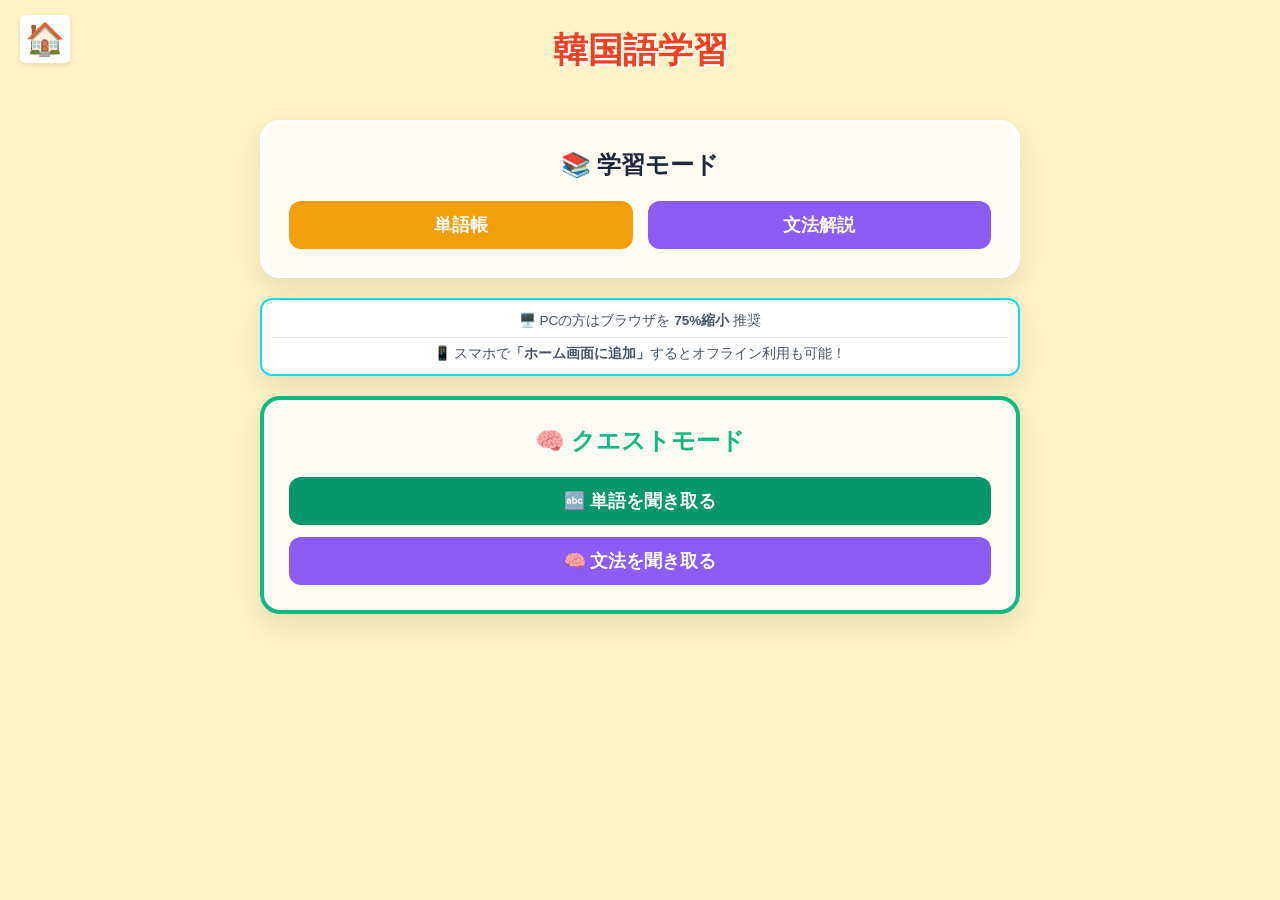
==== commit 7cef79f2: "Update index.html PWA化のため" ====
--- a/index.html
+++ b/index.html
@@ -8,6 +8,20 @@
   <link rel="stylesheet" href="style.css">
 
   <script src="data.js"></script>
+  <link rel="manifest" href="manifest.json">
+<meta name="apple-mobile-web-app-capable" content="yes">
+<meta name="apple-mobile-web-app-status-bar-style" content="black-translucent">
+
+<script>
+  // サービスワーカーをブラウザに登録する
+  if ('serviceWorker' in navigator) {
+    window.addEventListener('load', () => {
+      navigator.serviceWorker.register('./sw.js')
+        .then(reg => console.log('PWA準備完了！', reg))
+        .catch(err => console.log('PWA登録失敗', err));
+    });
+  }
+</script>
 </head>
 
 <body>
@@ -26,8 +40,11 @@
         </div>
       </div>
 
-<div class="card text-center" style="background-color: #fff; border: 2px solid #15DAF6; padding: 8px 10px; border-radius: 12px; font-weight: bold; margin-bottom: 10px;">
-  <div class="level-badge-text">👽 PC利用時「ブラウザ75％縮小」での学習を推奨</div>
+<div class="card text-center" style="background-color: #fff; border: 2px solid #15DAF6; padding: 10px; border-radius: 12px; margin-bottom: 20px; font-size: 0.85rem; color: #475569; line-height: 1.6;">
+  <div>🖥️ PCの方はブラウザを <b>75%縮小</b> 推奨</div>
+  <div style="border-top: 1px solid #e2e8f0; margin-top: 5px; padding-top: 5px;">
+    📱 スマホで<b>「ホーム画面に追加」</b>するとオフライン利用も可能！
+  </div>
 </div>
 
       <div class="card text-center" style="border: 4px solid var(--accent-color);">
@@ -152,16 +169,25 @@
   updateWord();
 }
 
-/* 文法学習ロジック（原本復元） */
+/* 文法学習ロジック（修正版） */
 function updateGrammar() {
   const list = grammarData.filter(d => d.level === currentLevel);
-  if(!list.length) { alert("このレベルのデータはまだありません"); showView('grammar-choice'); return; }
+  if(!list.length) { 
+    alert("このレベルのデータはまだありません"); 
+    showView('grammar-choice'); 
+    return; 
+  }
   const d = list[gIndex % list.length];
-  document.getElementById('g-en').innerText = d.en_phrase;
-  document.getElementById('g-ko').innerText = d.sw_phrase;
-  document.getElementById('g-ja').innerText = d.ja_trans;
-  document.getElementById('g-exp').innerText = d.ja_explanation;
-  document.getElementById('g-cat-badge').innerText = d.category || d.title;
+
+  // 画面へのセット（d.sw_phrase を確実にセット）
+  document.getElementById('g-en').innerText = d.en_phrase || "";
+  document.getElementById('g-ko').innerText = d.sw_phrase || ""; 
+  document.getElementById('g-ja').innerText = d.ja_trans || "";
+  document.getElementById('g-exp').innerText = d.ja_explanation || "";
+  document.getElementById('g-cat-badge').innerText = d.category || d.title || "";
+
+  // 【重要】もしこれでも鳴らない場合のために、コンソールでデータを確認する命令（テスト用）
+  console.log("現在の文法データ:", d.sw_phrase);
 }
 
 function changeGrammar(s) {
@@ -233,25 +259,38 @@
 }
 
 function speakLocal(id, lang) {
-  // 1. 今しゃべっている音声を即座に止める
+  // 1. 再生中の音声を停止
   synth.cancel();
 
-  let text = document.getElementById(id).innerText;
-
-  // 2. テキストの洗浄（以前作った最強の洗浄ロジックを流用）
+  const el = document.getElementById(id);
+  if (!el) return;
+  let text = el.innerText;
+
+  // 2. テキストの洗浄
   if (lang === 'ko') {
+    // カッコ書きを削除
     text = text.replace(/\([^)]*\)/g, '').replace(/\[[^\]]*\]/g, '');
-    text = text.replace(/[^가-힣ㄱ-ㅎㅏ-ㅣ0-9\s\.\?\!]/g, '');
-  }
-
-  // 3. 固定した窓口に新しいテキストと設定を流し込む
+    
+    // 【ここを修正】アルファベットの発音ルビだけを狙い撃ちして削除し、ハングルは残す
+    // 文末に続くアルファベットの羅列を消去
+    text = text.replace(/[a-zA-Z\s]{5,}/g, ''); 
+  }
+
+  // 3. 設定の流し込み
   utterance.text = text.trim();
   utterance.lang = (lang === 'ko') ? 'ko-KR' : (lang === 'en' ? 'en-US' : 'ja-JP');
   utterance.rate = 0.8;
 
-  // 4. 少しだけ間を置いてから再生（スマホのバグ回避用）
+  // 4. 再生（少し待つのがコツ）
   setTimeout(() => {
-    synth.speak(utterance);
+    // 洗浄後のテキストが空っぽじゃない時だけ再生
+    if (utterance.text.length > 0) {
+      synth.speak(utterance);
+    } else {
+      // 万が一空っぽになったら、元のテキストをそのまま流す（予備動作）
+      utterance.text = el.innerText;
+      synth.speak(utterance);
+    }
   }, 50);
 }
 </script>
--- a/style.css
+++ b/style.css
@@ -0,0 +1,82 @@
+    :root {
+      --bg-image: url('https://raw.githubusercontent.com/JSXAGI/korean-study/main/korean.jpeg');
+      --bg-color: #fef3c7;
+      --surface-color: rgba(255, 255, 255, 0.8);
+      --text-color: #1e293b;
+      --primary-color: #f59e0b;
+      --secondary-color: #8b5cf6;
+      --accent-color: #10b981;
+      --header-height: 100px;
+    }  
+    * { box-sizing: border-box; font-family: 'Segoe UI', Meiryo, sans-serif; }
+    body, html { 
+      margin: 0; padding: 0; min-height: 100vh;
+      background-color: var(--bg-color); background-image: var(--bg-image);
+      background-size: cover; background-position: left 20% center !important;
+      background-attachment: fixed; background-repeat: no-repeat;
+      color: var(--text-color);
+    }
+
+    /* 原本のヘッダーデザイン */
+    .app-header {
+      position: fixed; top: 0; left: 0; right: 0; height: var(--header-height);
+      background-color: transparent; display: flex; align-items: center; z-index: 1000;
+    }
+    .home-link {
+      position: absolute; left: 20px; top: 15px;
+      background: white; color: var(--primary-color); padding: 5px; border-radius: 5px;
+      font-weight: bold; font-size: 2rem; border: none; cursor: pointer; box-shadow: 0 2px 5px rgba(0,0,0,0.1);
+    }
+    .app-title {
+      flex-grow: 1; text-align: center; color: #EF4123; text-shadow: 2px 2px 0px #fff;
+      font-weight: bold; font-size: 2.2rem; margin: 0;
+    }
+
+    /* メインコンテンツの余白調整（重なり防止） */
+    .main-content {
+      padding-top: calc(var(--header-height) + 20px);
+      padding-left: 20px; padding-right: 20px; padding-bottom: 40px;
+      max-width: 800px; margin: auto;
+    }
+
+    .card {
+      background: var(--surface-color); border-radius: 20px; padding: 25px;
+      box-shadow: 0 10px 25px rgba(0,0,0,0.1); border: 4px solid #fff; margin-bottom: 20px;
+    }
+    
+    .btn {
+      cursor: pointer; border: none; border-radius: 12px; padding: 12px;
+      font-weight: bold; font-size: 1.1rem; display: inline-flex; align-items: center;
+      justify-content: center; transition: 0.2s;
+    }
+    .btn-primary { background-color: var(--primary-color); color: white; width: 100%; }
+    
+    /* 原本のレベルセレクター */
+    .level-selector { display: flex; justify-content: center; gap: 5px; margin-bottom: 15px; }
+    .btn-lvl { flex: 1; padding: 8px; border-radius: 8px; border: 1px solid #cbd5e1; background: white; font-size: 0.9rem; }
+    .btn-lvl.active { background: var(--primary-color); color: white; border-color: var(--primary-color); }
+
+    .lang-row { background: #f8fafc; padding: 12px 15px; border-radius: 15px; margin-bottom: 10px; border: 1px solid #e2e8f0; }
+    .lang-label { font-size: 0.75rem; color: #64748b; font-weight: bold; }
+    .lang-text { font-size: 1.6rem; font-weight: bold; display: flex; justify-content: space-between; align-items: center; }
+
+    .btn-speak { background: #e2e8f0; border: none; padding: 10px 15px; border-radius: 8px; cursor: pointer; font-size: 1.4rem; }
+    .hidden { display: none; }
+    .text-center { text-align: center; }
+    .badge { padding: 5px 15px; border-radius: 20px; font-size: 0.9rem; background: var(--secondary-color); color: white; margin: 2px; display: inline-block; }
+
+    /* クエスト画面用 */
+    .quest-grid { display: grid; grid-template-columns: 1fr 1fr; gap: 12px; margin-top: 20px; }
+	
+	/* 基本（スマホ用）：11pxなら一行に収まりやすい */
+.level-badge-text {
+  font-size: 11px;
+}
+
+/* 画面の横幅が600px以上の時（PC用） */
+@media (min-width: 600px) {
+  .level-badge-text {
+    font-size: 16px;
+  }
+}
+	
